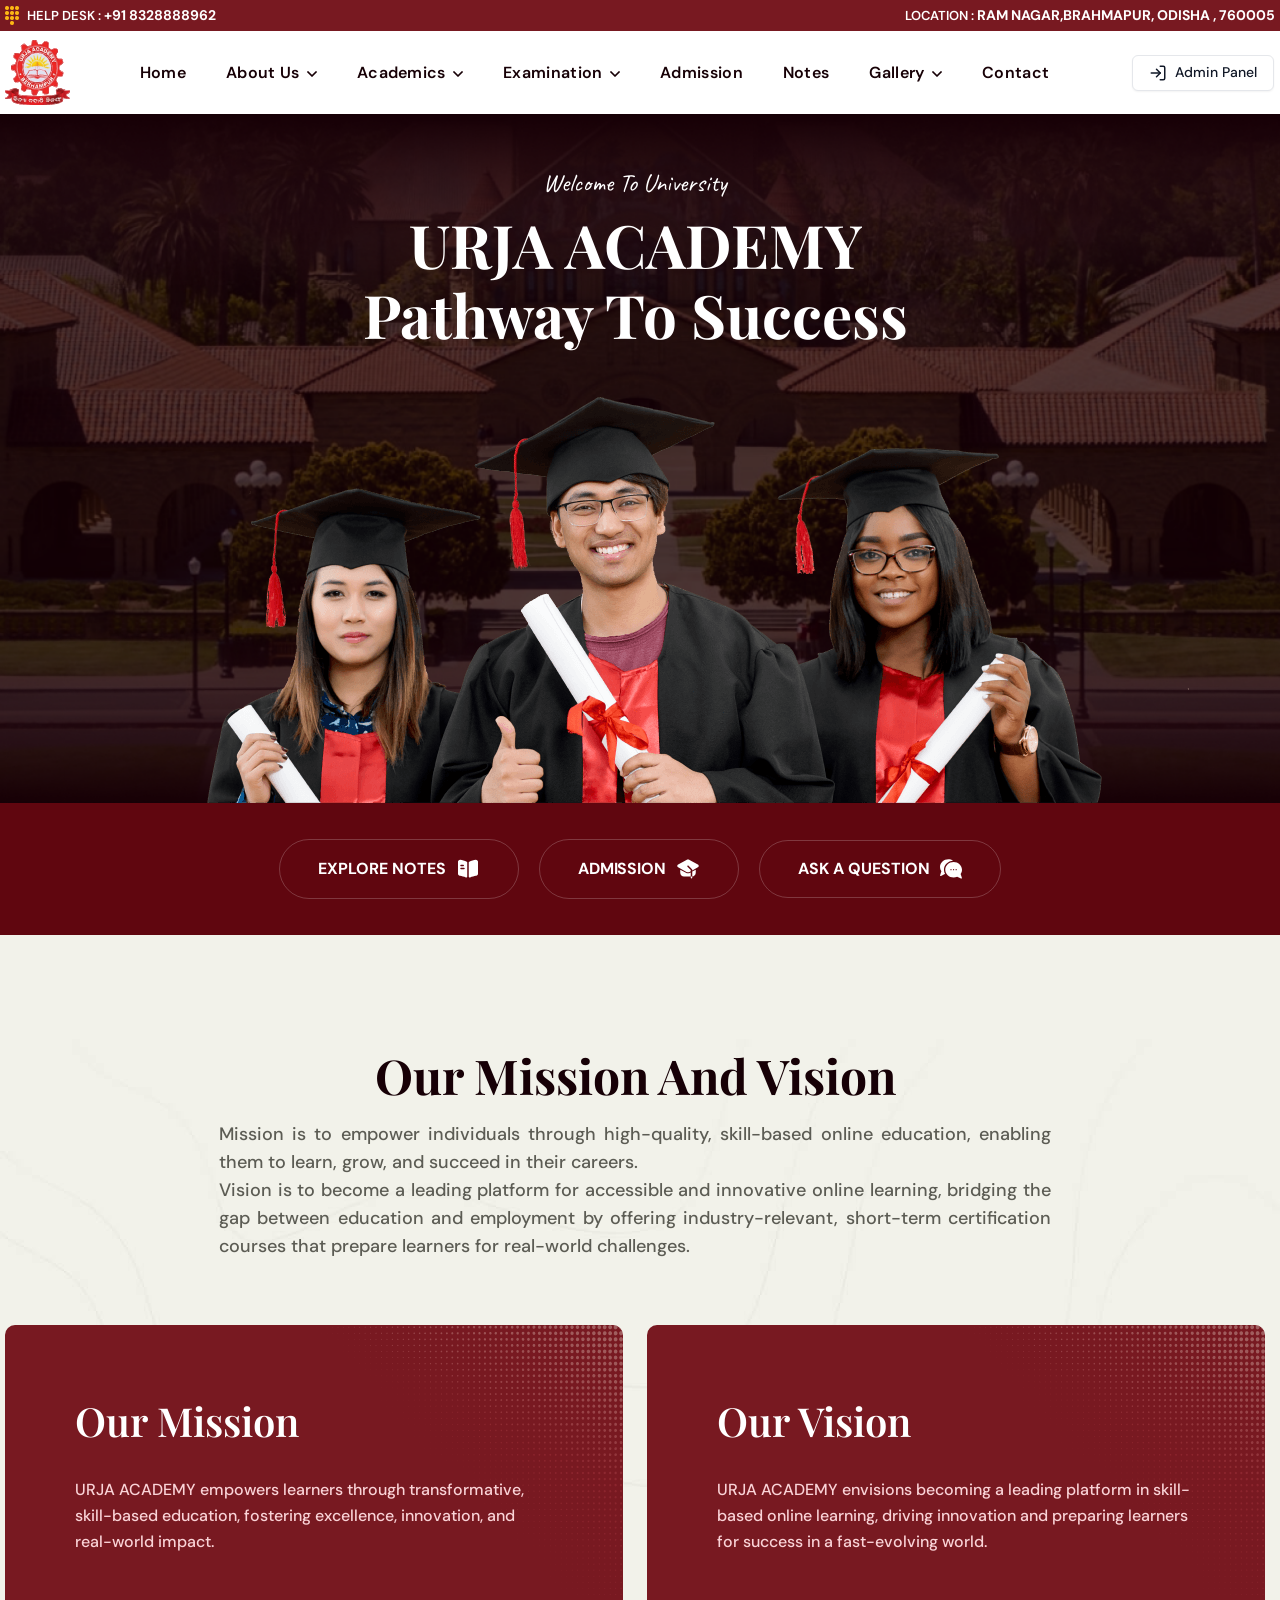
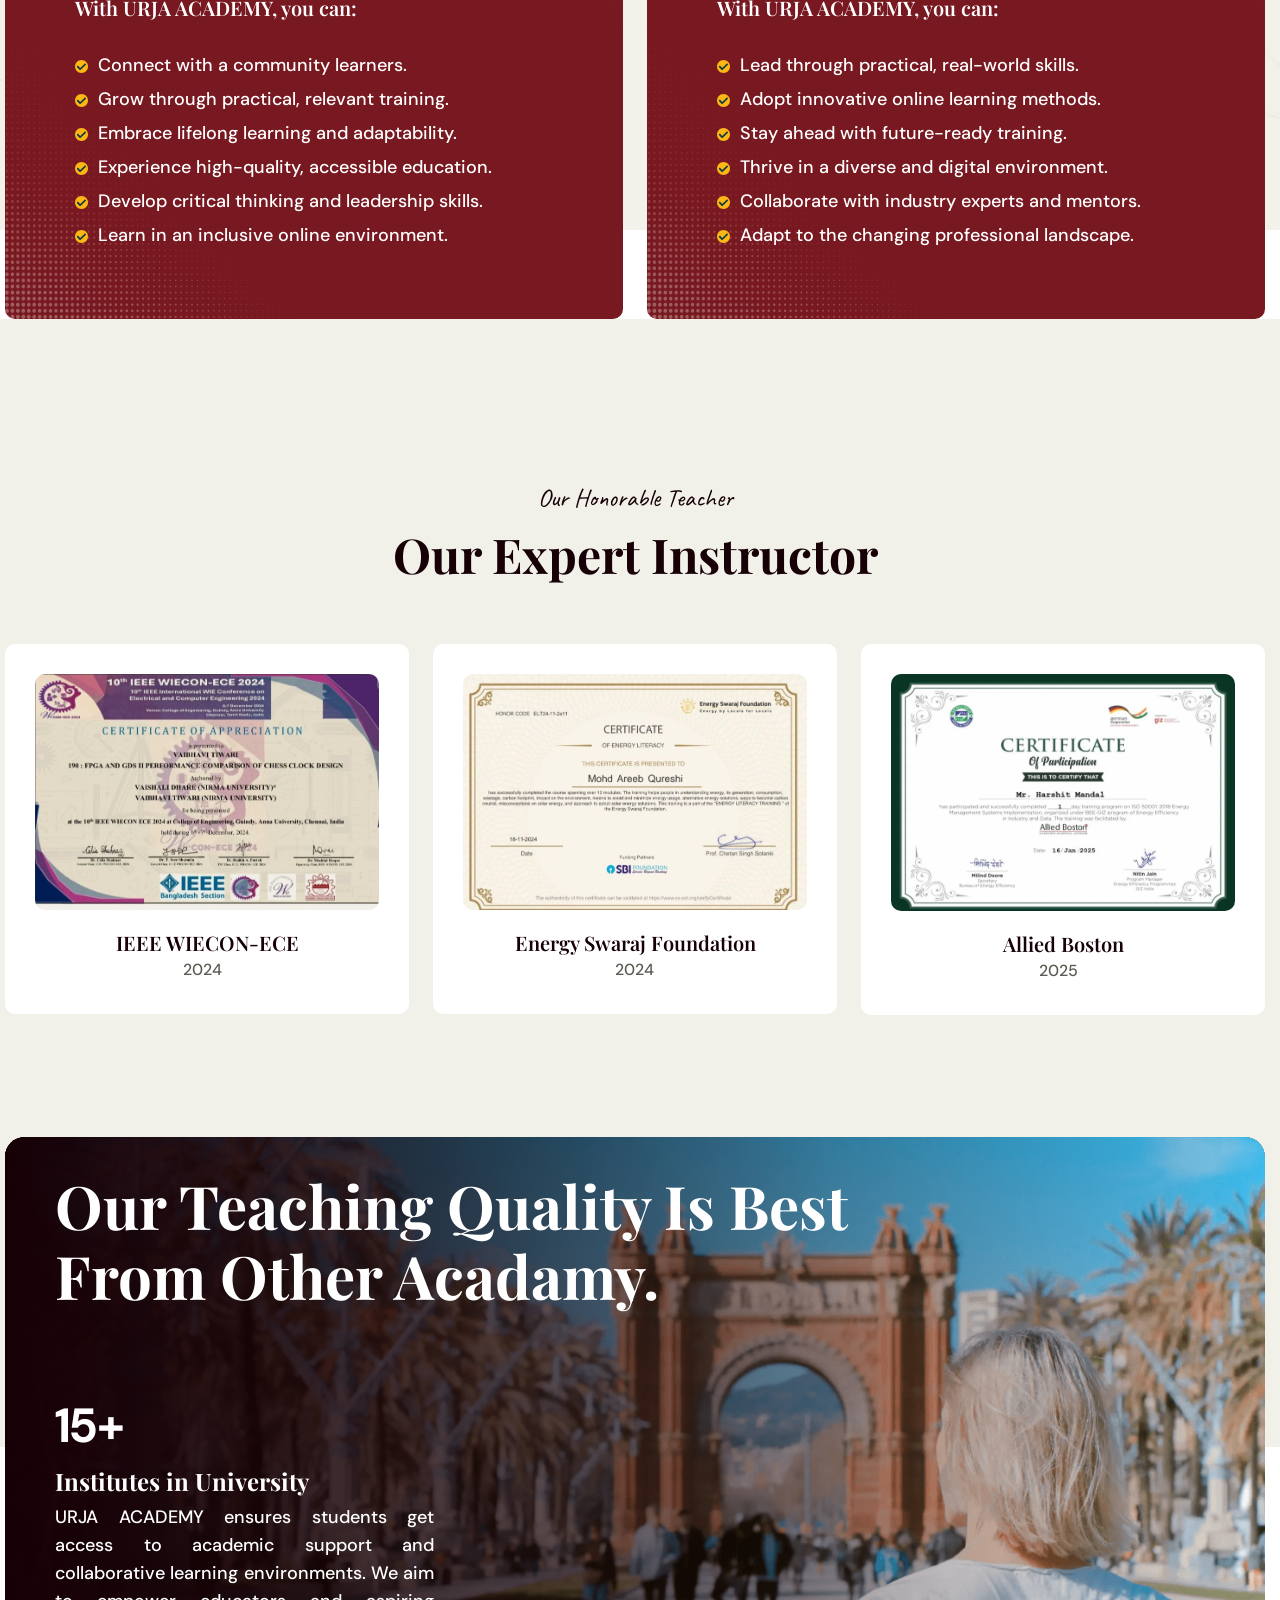
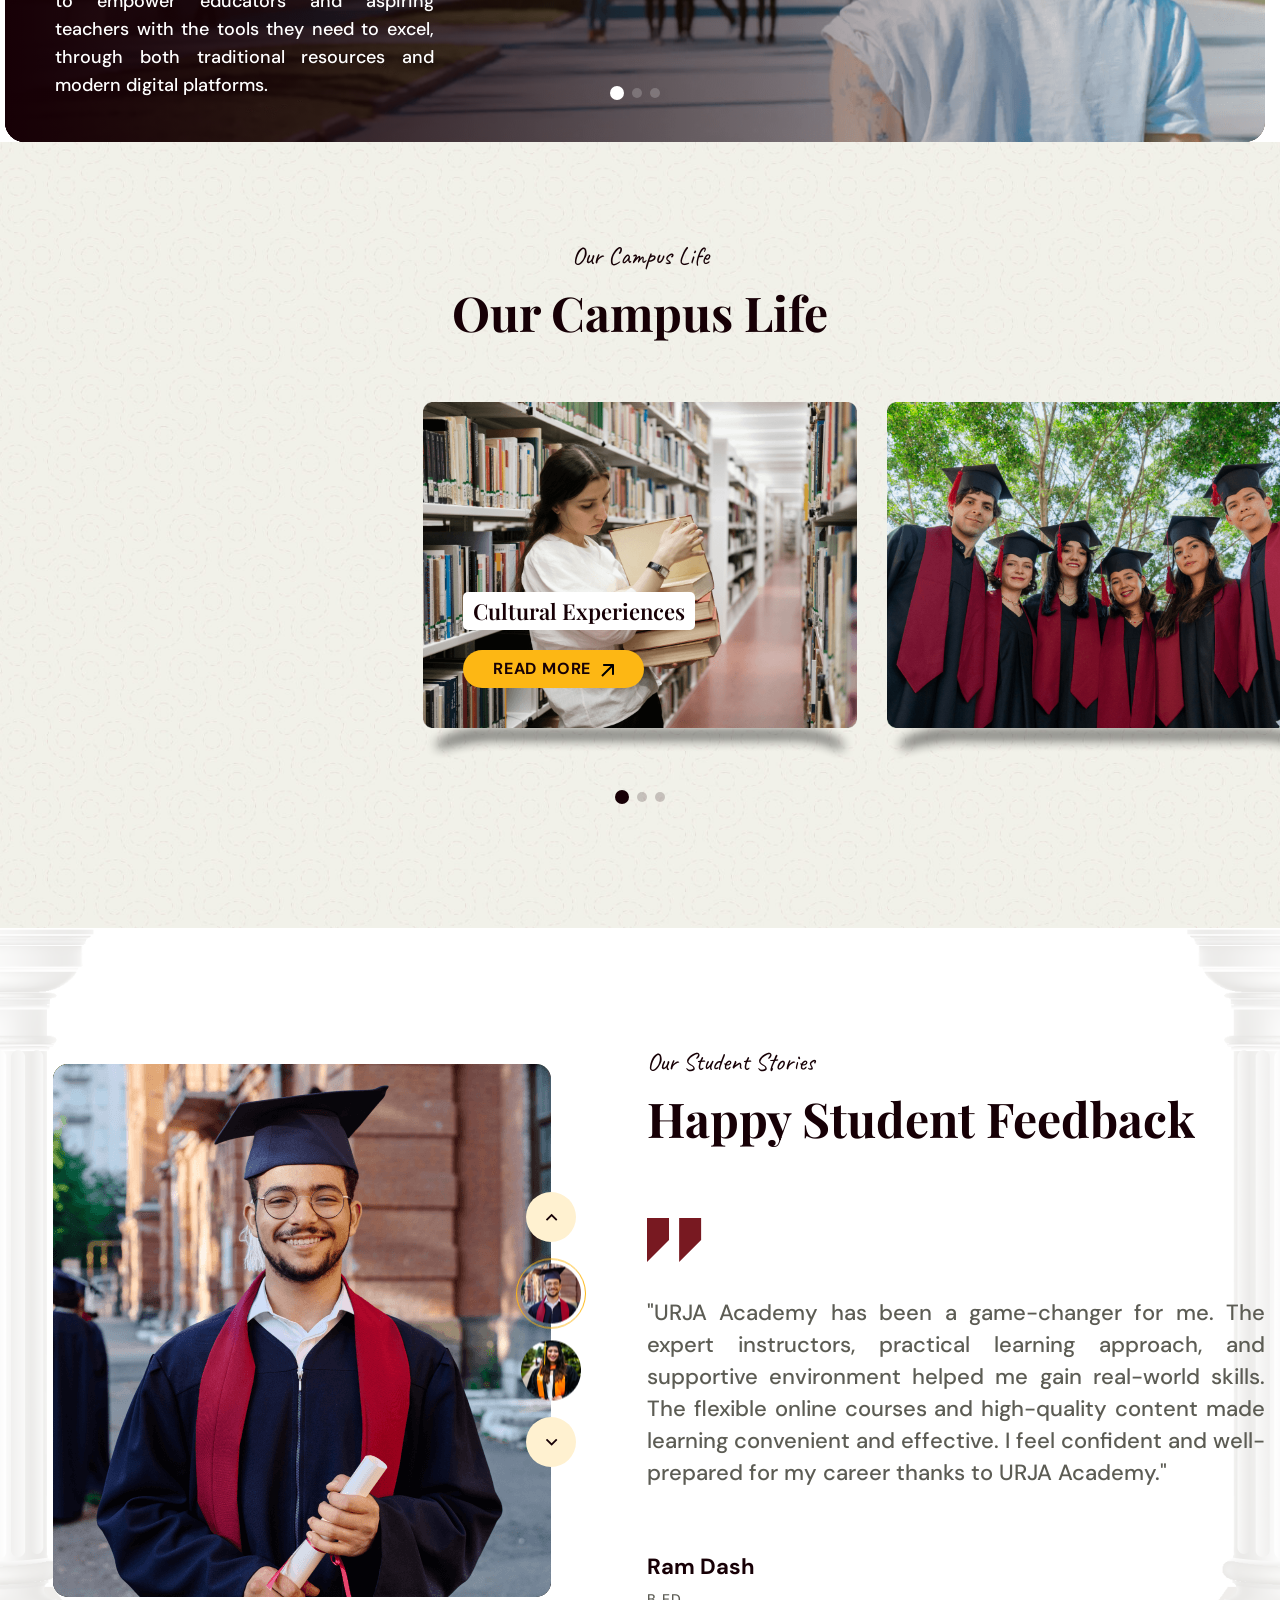
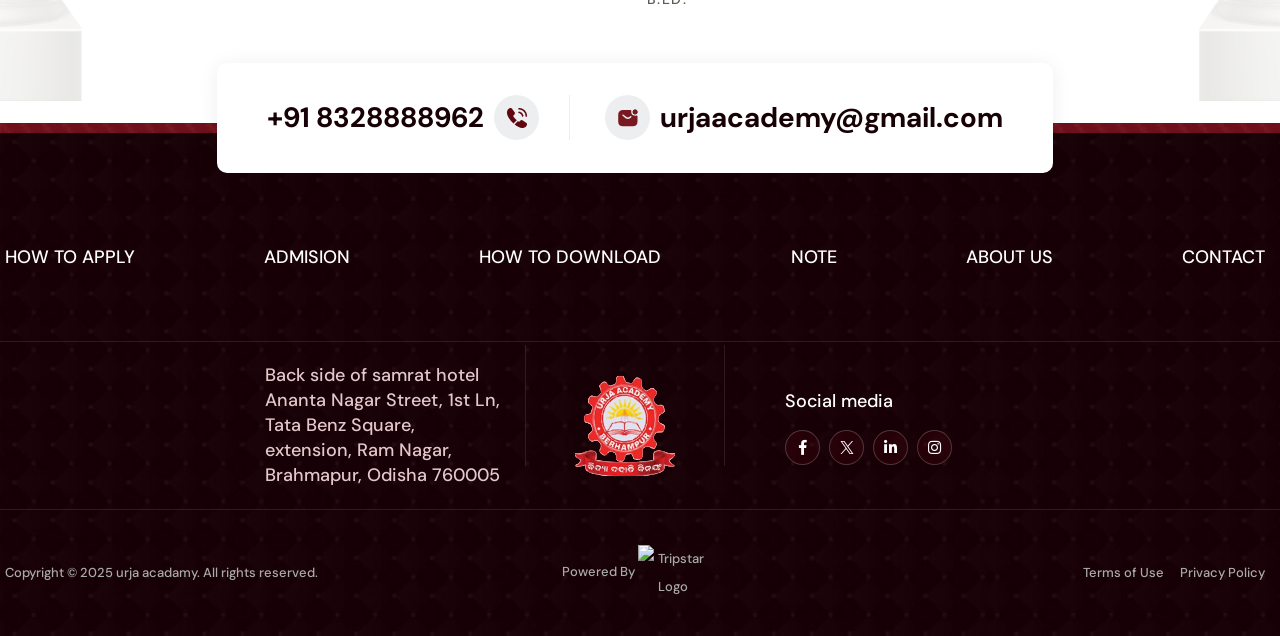
==== index.html @ 8ea1390a "Header layout set" ====
<!doctype html>
<html lang="zxx">

<head>

    <!--========= Required meta tags =========-->
    <meta charset="utf-8">
    <meta http-equiv="x-ua-compatible" content="ie=edge">
    <meta name="description" content="">
    <meta name="viewport" content="width=device-width, initial-scale=1, shrink-to-fit=no">

    <title>URJA ACADEMY - BERHAMPUR</title>

    <link rel="shortcut icon" href="assets/img/favicon.png" type="images/x-icon" />

    <!-- css include -->
    <link rel="stylesheet" href="assets/css/bootstrap.min.css">
    <link rel="stylesheet" href="assets/css/fontawesome.css">
    <link rel="stylesheet" href="assets/css/animate.css">
    <link rel="stylesheet" href="assets/css/swiper.min.css">
    <link rel="stylesheet" href="assets/css/odometer.css">
    <link rel="stylesheet" href="assets/css/magnific-popup.css">
    <link rel="stylesheet" href="assets/css/recoleta-font.css">
    <link rel="stylesheet" href="assets/css/nice-select.css">
    <link rel="stylesheet" href="assets/css/main.css">

</head>

<body>

    <!-- backtotop - start -->
    <div class="xb-backtotop">
        <a href="#" class="scroll">
            <i class="far fa-arrow-up"></i>
        </a>
    </div>
    <!-- backtotop - end -->

    <!-- Preloader - Start -->
    <div id="preloader">
        <div id="loader" class="loader">
            <div class="loader-container">
                <div class="loader-icon"><img src="assets/img/logo/preloader.png" alt="preloader"></div>
            </div>
        </div>
    </div>
    <!-- Preloader - End -->

    <div class="body_wrap">

        <script src="header.js"></script>

        <!-- main area start  -->
        <main>
            <!-- hero section start  -->
            <section class="hero o-hidden pos-rel">
                <div class="bg_img" data-background="assets/img/bg/hero_bg.png">
                    <div class="container">
                        <div class="hero__content-wrap text-center pt-55">
                            <div class="section-title clr-white">
                                <span class="sub-title wow fadeInUp" data-wow-delay="0ms"
                                    data-wow-duration=".6s">Welcome to University</span>
                                <h1 class="title wow fadeInUp" data-wow-delay="150ms" data-wow-duration=".6s">URJA
                                    ACADEMY
                                    <br> Pathway to Success
                                </h1>
                            </div>
                            <div class="xb-hero-img">
                                <img src="assets/img/hero/hero_img01.png" alt="">
                            </div>
                        </div>
                    </div>
                </div>
            </section>
            <!-- hero section end  -->

            <!-- hero btn start -->
            <div class="hero-btns">
                <div class="btns ul_li_center">
                    <a class="thm-btn thm-btn--stroke-white sec-btn"
                        href="https://urrja-accademi.vercel.app/notes">explore Notes
                        <span><svg width="24" height="24" viewBox="0 0 24 24" fill="none"
                                xmlns="http://www.w3.org/2000/svg">
                                <path
                                    d="M22 4.84999V16.74C22 17.71 21.21 18.6 20.24 18.72L19.93 18.76C18.29 18.98 15.98 19.66 14.12 20.44C13.47 20.71 12.75 20.22 12.75 19.51V5.59999C12.75 5.22999 12.96 4.88999 13.29 4.70999C15.12 3.71999 17.89 2.83999 19.77 2.67999H19.83C21.03 2.67999 22 3.64999 22 4.84999Z"
                                    fill="white" />
                                <path
                                    d="M10.71 4.70999C8.87999 3.71999 6.10999 2.83999 4.22999 2.67999H4.15999C2.95999 2.67999 1.98999 3.64999 1.98999 4.84999V16.74C1.98999 17.71 2.77999 18.6 3.74999 18.72L4.05999 18.76C5.69999 18.98 8.00999 19.66 9.86999 20.44C10.52 20.71 11.24 20.22 11.24 19.51V5.59999C11.24 5.21999 11.04 4.88999 10.71 4.70999ZM4.99999 7.73999H7.24999C7.65999 7.73999 7.99999 8.07999 7.99999 8.48999C7.99999 8.90999 7.65999 9.23999 7.24999 9.23999H4.99999C4.58999 9.23999 4.24999 8.90999 4.24999 8.48999C4.24999 8.07999 4.58999 7.73999 4.99999 7.73999ZM7.99999 12.24H4.99999C4.58999 12.24 4.24999 11.91 4.24999 11.49C4.24999 11.08 4.58999 10.74 4.99999 10.74H7.99999C8.40999 10.74 8.74999 11.08 8.74999 11.49C8.74999 11.91 8.40999 12.24 7.99999 12.24Z"
                                    fill="white" />
                            </svg></span>
                    </a>
                    <a class="thm-btn thm-btn--stroke-white sec-btn"
                        href="https://urrja-accademi.vercel.app/admission">Admission
                        <span><svg width="24" height="24" viewBox="0 0 24 24" fill="none"
                                xmlns="http://www.w3.org/2000/svg">
                                <path fill-rule="evenodd" clip-rule="evenodd"
                                    d="M16.25 19.492V20.75C16.25 21.164 15.914 21.5 15.5 21.5C15.086 21.5 14.75 21.164 14.75 20.75V19.5H16C16.084 19.5 16.167 19.497 16.25 19.492Z"
                                    fill="white" />
                                <path fill-rule="evenodd" clip-rule="evenodd"
                                    d="M14.75 19.5H8C5.929 19.5 4.25 17.821 4.25 15.75V12.668L9.964 15.825C11.202 16.509 12.798 16.509 14.036 15.825L14.75 15.431V19.5ZM16.25 14.602L19.75 12.668V15.75C19.75 17.737 18.205 19.363 16.25 19.492V14.602Z"
                                    fill="white" />
                                <path fill-rule="evenodd" clip-rule="evenodd"
                                    d="M14.75 14.288L13.552 14.95C12.608 15.472 11.392 15.472 10.448 14.95L2.134 10.356C1.568 10.043 1.25 9.49499 1.25 8.92199C1.25 8.34799 1.568 7.79999 2.134 7.48799L10.448 2.89299C11.392 2.37199 12.608 2.37199 13.552 2.89299L21.866 7.48799C22.432 7.79999 22.75 8.34799 22.75 8.92199C22.75 9.49499 22.432 10.043 21.866 10.356L16.25 13.459V12.75C16.25 12.551 16.171 12.36 16.03 12.22L12.53 8.71999C12.238 8.42699 11.762 8.42699 11.47 8.71999C11.177 9.01199 11.177 9.48799 11.47 9.77999L14.75 13.061V14.288Z"
                                    fill="white" />
                            </svg></span>
                    </a>
                    <a class="thm-btn thm-btn--stroke-white sec-btn" href="contact.html">Ask a question
                        <span><svg width="22" height="22" viewBox="0 0 22 22" fill="none"
                                xmlns="http://www.w3.org/2000/svg">
                                <path
                                    d="M13.0364 2.63798C11.6702 1.79536 10.0512 1.33203 8.37891 1.33203C3.82654 1.33203 0 4.72368 0 9.06641C0 10.589 0.473 12.0486 1.37148 13.3092L0.116359 17.2497C-0.0162422 17.6659 0.295539 18.0898 0.730598 18.0898C0.83007 18.0898 0.930188 18.0669 1.02257 18.0198L4.83957 16.0791C4.99413 16.1456 5.15062 16.2076 5.3087 16.265C4.42496 14.8857 3.95312 13.3023 3.95312 11.6445C3.95312 6.70755 8.10726 2.91208 13.0364 2.63798Z"
                                    fill="white" />
                                <path
                                    d="M20.6285 15.8873C21.527 14.6267 22 13.1671 22 11.6445C22 7.30022 18.1718 3.91016 13.6211 3.91016C9.06873 3.91016 5.24219 7.30181 5.24219 11.6445C5.24219 15.9888 9.07036 19.3789 13.6211 19.3789C14.8421 19.3789 16.0588 19.1301 17.1602 18.6571L20.9774 20.598C21.2091 20.7158 21.4889 20.6829 21.6869 20.5146C21.885 20.3463 21.9626 20.0755 21.8837 19.8278L20.6285 15.8873ZM11 12.2891C10.644 12.2891 10.3555 12.0005 10.3555 11.6445C10.3555 11.2886 10.644 11 11 11C11.356 11 11.6445 11.2886 11.6445 11.6445C11.6445 12.0005 11.356 12.2891 11 12.2891ZM13.5781 12.2891C13.2222 12.2891 12.9336 12.0005 12.9336 11.6445C12.9336 11.2886 13.2222 11 13.5781 11C13.9341 11 14.2227 11.2886 14.2227 11.6445C14.2227 12.0005 13.9341 12.2891 13.5781 12.2891ZM16.1562 12.2891C15.8003 12.2891 15.5117 12.0005 15.5117 11.6445C15.5117 11.2886 15.8003 11 16.1562 11C16.5122 11 16.8008 11.2886 16.8008 11.6445C16.8008 12.0005 16.5122 12.2891 16.1562 12.2891Z"
                                    fill="white" />
                            </svg></span>
                    </a>
                </div>
            </div>
            <!-- hero btn end -->
            <!--about-->
            <section class="mission-vission z-1 pos-rel pt-110">
                <div class="mission-vission-bg" data-background="assets/img/bg/vm_bg.jpg"></div>
                <div class="container">
                    <div class="row justify-content-center">
                        <div class="col-lg-8">
                            <div class="section-title text-center mb-65">
                                <h2 class="title mb-15">our mission and vision</h2>
                                <p style="text-align: justify;">Mission is to empower individuals through high-quality,
                                    skill-based online education,
                                    enabling
                                    them to learn, grow, and succeed in their careers. <br> Vision is to become a
                                    leading platform for accessible and innovative online learning, bridging the gap
                                    between education and employment by offering industry-relevant, short-term
                                    certification courses that prepare learners for real-world challenges.
                                </p>
                            </div>
                        </div>
                    </div>
                    <div class="row mt-none-30">
                        <div class="col-lg-6 mt-30">
                            <div class="mission-vission-item">
                                <h3 class="xb-item--title">Our Mission</h3>
                                <p class="xb-item--content">URJA ACADEMY empowers learners through transformative,
                                    skill-based education, fostering excellence, innovation, and real-world impact.</p>
                                <h4 class="xb-item--subtitle">With URJA ACADEMY, you can:</h4>
                                <ul class="xb-item--list list-unstyled">
                                    <li><span><img src="assets/img/icon/check.svg" alt=""></span>Connect with a
                                        community learners.</li>
                                    <li><span><img src="assets/img/icon/check.svg" alt=""></span>Grow through
                                        practical, relevant training.</li>
                                    <li><span><img src="assets/img/icon/check.svg" alt=""></span>Embrace lifelong
                                        learning and adaptability.</li>
                                    <li><span><img src="assets/img/icon/check.svg" alt=""></span>Experience
                                        high-quality, accessible education.</li>
                                    <li><span><img src="assets/img/icon/check.svg" alt=""></span>Develop critical
                                        thinking and leadership skills.</li>
                                    <li><span><img src="assets/img/icon/check.svg" alt=""></span>Learn in an inclusive
                                        online environment.</li>
                                </ul>
                                <div class="xb-item--shape">
                                    <div class="shape shape--1">
                                        <img src="assets/img/shape/vm_shape1.png" alt="">
                                    </div>
                                    <div class="shape shape--2">
                                        <img src="assets/img/shape/vm_shape2.png" alt="">
                                    </div>
                                </div>
                            </div>
                        </div>
                        <div class="col-lg-6 mt-30">
                            <div class="mission-vission-item">
                                <h3 class="xb-item--title">Our Vision</h3>
                                <p class="xb-item--content">URJA ACADEMY envisions becoming a leading platform in
                                    skill-based online learning, driving innovation and preparing learners for success
                                    in a fast-evolving world.</p>
                                <h4 class="xb-item--subtitle">With URJA ACADEMY, you can:</h4>
                                <ul class="xb-item--list list-unstyled">
                                    <li><span><img src="assets/img/icon/check.svg" alt=""></span>Lead through practical,
                                        real-world skills.</li>
                                    <li><span><img src="assets/img/icon/check.svg" alt=""></span>Adopt innovative online
                                        learning methods.</li>
                                    <li><span><img src="assets/img/icon/check.svg" alt=""></span>Stay ahead with
                                        future-ready training.</li>
                                    <li><span><img src="assets/img/icon/check.svg" alt=""></span>Thrive in a diverse and
                                        digital environment.</li>
                                    <li><span><img src="assets/img/icon/check.svg" alt=""></span>Collaborate with
                                        industry experts and mentors.</li>
                                    <li><span><img src="assets/img/icon/check.svg" alt=""></span>Adapt to the changing
                                        professional landscape.</li>
                                </ul>
                                <div class="xb-item--shape">
                                    <div class="shape shape--1">
                                        <img src="assets/img/shape/vm_shape1.png" alt="">
                                    </div>
                                    <div class="shape shape--2">
                                        <img src="assets/img/shape/vm_shape2.png" alt="">
                                    </div>
                                </div>
                            </div>
                        </div>

                    </div>
                </div>
            </section>
            <!--end about-->

            <!-- department section start  -->
            <section class="department pt-115 pb-200 pos-rel">
                <section class="team pt-50 pb-120" data-bg-color="#F1F1E9">
                    <div class="container">
                        <div class="section-title text-center mb-60">
                            <span class="sub-title">Our Honorable Teacher</span>
                            <h2 class="title">Our Expert Instructor</h2>
                        </div>

                        <div class="row mt-none-30">
                            <!-- Instructor Card Start -->
                            <div class="col-lg-4 col-md-6 mt-30">
                                <div class="team-item">
                                    <div class="xb-item--img pos-rel">
                                        <a href="assets/img/team/team_01.web" data-lightbox="team-gallery">
                                            <img src="assets/img/team/team_01.webp" alt="Instructor Image">
                                        </a>
                                    </div>
                                    <div class="team-info text-center mt-20">
                                        <h4 class="name">IEEE WIECON-ECE</h4>
                                        <p class="designation"></p>
                                    </div>
                                    <ul class="xb-item--meta ul_li">
                                        <li>
                                            <span>
                                                <!-- SVG icon -->
                                                <svg width="140" height="23" viewBox="0 0 23 23" fill="none"
                                                    xmlns="http://www.w3.org/2000/svg">
                                                    <!-- your paths here -->
                                                </svg>
                                            </span>2024
                                        </li>
                                    </ul>
                                </div>
                            </div>
                            <!-- Instructor Card End -->
                            <div class="col-lg-4 col-md-6 mt-30">
                                <div class="team-item">
                                    <div class="xb-item--img pos-rel">
                                        <a href="assets/img/team/team_02.webp" data-lightbox="team-gallery">
                                            <img src="assets/img/team/team_02.webp" alt="Instructor Image">
                                        </a>
                                    </div>
                                    <div class="team-info text-center mt-20">
                                        <h4 class="name">Energy Swaraj Foundation</h4>
                                        <p class="designation"></p>
                                    </div>
                                    <ul class="xb-item--meta ul_li">
                                        <li>
                                            <span>
                                                <!-- SVG icon -->
                                                <svg width="144" height="23" viewBox="0 0 23 23" fill="none"
                                                    xmlns="http://www.w3.org/2000/svg">
                                                    <!-- your paths here -->
                                                </svg>
                                            </span>
                                            2024
                                        </li>
                                    </ul>
                                </div>
                            </div>
                            <!--2-->
                            <!-- <div class="col-lg-4 col-md-6 mt-30">
                            <div class="team-item">
                                <div class="xb-item--img pos-rel">
                                    <a href="assets/img/team/team_03.webp" data-lightbox="team-gallery">
                                        <img src="assets/img/team/team_03.webp" alt="Instructor Image">
                                    </a>
                                </div>
                                <div class="team-info text-center mt-20">
                                    <h4 class="name">Instructor Name</h4>
                                    <p class="designation">Subject / Role</p>
                                </div>
                                <ul class="xb-item--meta ul_li">
                                    <li>
                                        <span>

                                            <svg width="23" height="23" viewBox="0 0 23 23" fill="none"
                                                xmlns="http://www.w3.org/2000/svg">
                                               
                                            </svg>
                                        </span>
                                        1 Courses
                                    </li>
                                </ul>
                            </div>
                        </div> -->
                            <!--3-->
                            <div class="col-lg-4 col-md-6 mt-30">
                                <div class="team-item">
                                    <div class="xb-item--img pos-rel">
                                        <a href="assets/img/team/team_04.webp" data-lightbox="team-gallery">
                                            <img src="assets/img/team/team_04.webp" alt="Instructor Image">
                                        </a>
                                    </div>
                                    <div class="team-info text-center mt-20">
                                        <h4 class="name">Allied Boston</h4>
                                        <p class="designation"></p>
                                    </div>
                                    <ul class="xb-item--meta ul_li">
                                        <li>
                                            <span>
                                                <!-- SVG icon -->
                                                <svg width="140" height="23" viewBox="0 0 23 23" fill="none"
                                                    xmlns="http://www.w3.org/2000/svg">
                                                    <!-- your paths here -->
                                                </svg>
                                            </span>
                                            2025
                                        </li>
                                    </ul>
                                </div>
                            </div>

                            <!-- Repeat for instructors 3, 4, 5, 6 with appropriate image paths -->

                        </div>
                    </div>
                </section>
                <br>
                <br>
                <br>
                <br>

            </section>
            <!-- department section end  -->

            <!-- fanfact section start  -->
            <section class="fanfact pos-rel">
                <div class="container">
                    <div class="fanfact-wrapper">
                        <div class="fanfact-slider swiper-container">
                            <div class="swiper-wrapper">
                                <div class="swiper-slide">
                                    <div class="xb-fanfact__wrapper pos-rel">
                                        <div class="xb-item--img">
                                            <img src="assets/img/feature/feature-img01.png" alt="">
                                        </div>
                                        <h2 class="xb-item--title">our teaching quality is best <br> from other
                                            Acadamy.</h2>
                                        <div class="xb-item--holder">
                                            <h3 class="xb-item--number">15+</h3>
                                            <h2 class="xb-item--text">Institutes in University</h2>
                                            <p class="xb-item--content" style="text-align: justify;">URJA ACADEMY
                                                ensures students get access to
                                                academic support and collaborative learning environments. We aim to
                                                empower educators and aspiring teachers with the tools they need to
                                                excel, through both traditional resources and modern digital platforms.
                                            </p>
                                        </div>
                                    </div>
                                </div>
                                <div class="swiper-slide">
                                    <div class="xb-fanfact__wrapper pos-rel">
                                        <div class="xb-item--img">
                                            <img src="assets/img/feature/feature-img03.png" alt="">
                                        </div>
                                        <h2 class="xb-item--title">our teaching quality is best <br> rom other
                                            Acadamy.</h2>
                                        <div class="xb-item--holder">
                                            <h3 class="xb-item--number">10+</h3>
                                            <h2 class="xb-item--text">Standardized Education</h2>
                                            <p class="xb-item--content" style="text-align: justify;">URJA ACADEMY offer
                                                short-term training
                                                courses, certification programs, and a vast selection of exam-oriented
                                                study materials. Our resources are trusted by thousands of students and
                                                have helped many achieve success in competitive exams like OSSTET, CTET,
                                                OTET, and more.</p>
                                        </div>
                                    </div>
                                </div>
                                <div class="swiper-slide">
                                    <div class="xb-fanfact__wrapper pos-rel">
                                        <div class="xb-item--img">
                                            <img src="assets/img/feature/feature-img01.png" alt="">
                                        </div>
                                        <h2 class="xb-item--title">our teaching quality is best <br>rom other
                                            acadamy.</h2>
                                        <div class="xb-item--holder">
                                            <h3 class="xb-item--number">15+</h3>
                                            <h2 class="xb-item--text">Institutes in University</h2>
                                            <p class="xb-item--content" style="text-align: justify;">URJA ACADEMY is a
                                                well-known institute that
                                                offers quality online courses Specialized resources such as OSSTET and
                                                CTET old question papers with answers and upcoming English & Odia notes
                                                for OSSTET, OTET, and CTET make learning comprehensive and exam-focused.
                                            </p>
                                        </div>
                                    </div>
                                </div>
                            </div>
                            <div class="swiper-pagination ul_li_center"></div>
                        </div>
                    </div>
                </div>
            </section>
            <!-- fanfact section end  -->

            <!-- program section start  -->
            <!-- program section end  -->

            <!-- campus section start  -->
            <section class="campus pos-rel bg_img z-1 pt-100 pb-200" data-background="assets/img/bg/campus-bg.jpg">
                <div class="section-title mb-60 text-center">
                    <span class="sub-title">Our Campus Life</span>
                    <h1 class="title">Our Campus Life</h1>
                </div>
                <div class="campus-slider mr-set">
                    <div class="swiper-wrapper">
                        <div class="swiper-slide">
                            <div class="xb-campus__wrapper pos-rel">
                                <div class="xb-item--img pos-rel">
                                    <img src="assets/img/campus/campus-img01.png" alt="">
                                </div>
                                <div class="xb-item--holder">
                                    <h3 class="xb-item--title">Cultural Experiences</h3>
                                    <div class="xb-btn_thm ul_li">
                                        <a class="thm-btn btn-yellow" href="#!">read more
                                            <span><svg width="13" height="13" viewBox="0 0 13 13" fill="none"
                                                    xmlns="http://www.w3.org/2000/svg">
                                                    <path
                                                        d="M13 0.999999C13 0.447714 12.5523 -1.14869e-06 12 -1.40157e-06L3 -6.00782e-07C2.44772 -9.37957e-07 2 0.447715 2 0.999999C2 1.55228 2.44772 2 3 2L11 2L11 10C11 10.5523 11.4477 11 12 11C12.5523 11 13 10.5523 13 10L13 0.999999ZM1.70711 12.7071L12.7071 1.70711L11.2929 0.292892L0.292893 11.2929L1.70711 12.7071Z"
                                                        fill="black" />
                                                </svg>
                                            </span>
                                        </a>
                                    </div>
                                </div>
                            </div>
                        </div>
                        <div class="swiper-slide">
                            <div class="xb-campus__wrapper pos-rel">
                                <div class="xb-item--img pos-rel">
                                    <img src="assets/img/campus/campus-img02.png" alt="">
                                </div>
                                <div class="xb-item--holder">
                                    <h3 class="xb-item--title">Cultural Experiences</h3>
                                    <div class="xb-btn_thm ul_li">
                                        <a class="thm-btn btn-yellow" href="#!">read more
                                            <span><svg width="13" height="13" viewBox="0 0 13 13" fill="none"
                                                    xmlns="http://www.w3.org/2000/svg">
                                                    <path
                                                        d="M13 0.999999C13 0.447714 12.5523 -1.14869e-06 12 -1.40157e-06L3 -6.00782e-07C2.44772 -9.37957e-07 2 0.447715 2 0.999999C2 1.55228 2.44772 2 3 2L11 2L11 10C11 10.5523 11.4477 11 12 11C12.5523 11 13 10.5523 13 10L13 0.999999ZM1.70711 12.7071L12.7071 1.70711L11.2929 0.292892L0.292893 11.2929L1.70711 12.7071Z"
                                                        fill="black" />
                                                </svg>
                                            </span>
                                        </a>
                                    </div>
                                </div>
                            </div>
                        </div>
                        <div class="swiper-slide">
                            <div class="xb-campus__wrapper pos-rel">
                                <div class="xb-item--img pos-rel">
                                    <img src="assets/img/campus/campus-img03.png" alt="">
                                </div>
                                <div class="xb-item--holder">
                                    <h3 class="xb-item--title">Cultural Experiences</h3>
                                    <div class="xb-btn_thm ul_li">
                                        <a class="thm-btn btn-yellow" href="#!">read more
                                            <span><svg width="13" height="13" viewBox="0 0 13 13" fill="none"
                                                    xmlns="http://www.w3.org/2000/svg">
                                                    <path
                                                        d="M13 0.999999C13 0.447714 12.5523 -1.14869e-06 12 -1.40157e-06L3 -6.00782e-07C2.44772 -9.37957e-07 2 0.447715 2 0.999999C2 1.55228 2.44772 2 3 2L11 2L11 10C11 10.5523 11.4477 11 12 11C12.5523 11 13 10.5523 13 10L13 0.999999ZM1.70711 12.7071L12.7071 1.70711L11.2929 0.292892L0.292893 11.2929L1.70711 12.7071Z"
                                                        fill="black" />
                                                </svg>
                                            </span>
                                        </a>
                                    </div>
                                </div>
                            </div>
                        </div>
                    </div>
                    <div class="swiper-pagination ul_li_center"></div>
                </div>
            </section>
            <!-- campus section end  -->

            <!-- testimonial section start  -->
            <section class="testimonial pt-120 pb-120 pos-rel">
                <div class="container">
                    <div class="row align-items-center mt-none-30">
                        <div class="col-lg-6 mt-30">
                            <div class="xb-testimonial-left pos-rel wow fadeInLeft" data-wow-delay="0ms"
                                data-wow-duration=".6s">
                                <div class="testimonial-slider swiper-container">
                                    <div class="swiper-wrapper">
                                        <div class="swiper-slide">
                                            <div class="tes-img">
                                                <img src="assets/img/testimonial/tes-img.png" alt="">
                                            </div>
                                        </div>
                                        <div class="swiper-slide">
                                            <div class="tes-img">
                                                <img src="assets/img/testimonial/tes-img04.png" alt="">
                                            </div>
                                        </div>
                                        <div class="swiper-slide">
                                            <div class="tes-img">
                                                <img src="assets/img/testimonial/tes-img.png" alt="">
                                            </div>
                                        </div>
                                        <div class="swiper-slide">
                                            <div class="tes-img">
                                                <img src="assets/img/testimonial/tes-img04.png" alt="">
                                            </div>
                                        </div>
                                    </div>
                                </div>
                                <div class="testimonial-slider-nav swiper-container">
                                    <div class="swiper-wrapper">
                                        <div class="swiper-slide">
                                            <div class="testimonial-nav-item">
                                                <img src="assets/img/testimonial/tes-img02.png" alt="">
                                            </div>
                                        </div>
                                        <div class="swiper-slide">
                                            <div class="testimonial-nav-item">
                                                <img src="assets/img/testimonial/tes-img03.png" alt="">
                                            </div>
                                        </div>
                                        <div class="swiper-slide">
                                            <div class="testimonial-nav-item">
                                                <img src="assets/img/testimonial/tes-img02.png" alt="">
                                            </div>
                                        </div>
                                        <div class="swiper-slide">
                                            <div class="testimonial-nav-item">
                                                <img src="assets/img/testimonial/tes-img03.png" alt="">
                                            </div>
                                        </div>
                                    </div>
                                </div>
                                <div class="testimonial-carousel">
                                    <div class="xb-swiper-arrow xb-swiper-arrow-next"><i class="far fa-angle-down"></i>
                                    </div>
                                    <div class="xb-swiper-arrow xb-swiper-arrow-prev"><i class="far fa-angle-up"></i>
                                    </div>
                                </div>
                            </div>
                        </div>
                        <div class="col-lg-6 mt-30">
                            <div class="xb-testimonial-right wow fadeInRight" data-wow-delay="100ms"
                                data-wow-duration=".6s">
                                <div class="section-title mb-70">
                                    <span class="sub-title">Our Student Stories</span>
                                    <h1 class="title">Happy Student Feedback</h1>
                                </div>
                                <div class="testimonial-slider">
                                    <div class="swiper-wrapper">
                                        <div class="swiper-slide">
                                            <div class="xb-item--holder">
                                                <div class="xb-item--quote mb-35">
                                                    <img src="assets/img/icon/qua.png" alt="">
                                                </div>
                                                <p class="xb-item--content" style="text-align: justify;">"URJA Academy
                                                    has been a game-changer for
                                                    me. The expert instructors, practical learning approach, and
                                                    supportive environment helped me gain real-world skills. The
                                                    flexible online courses and high-quality content made learning
                                                    convenient and effective. I feel confident and well-prepared for my
                                                    career thanks to URJA Academy."</p>
                                            </div>
                                            <div class="xb-item--author mt-60">
                                                <span class="xb-item--name">Ram Dash</span>
                                                <span class="xb-item--desig">B.Ed.</span>
                                            </div>
                                        </div>
                                        <div class="swiper-slide">
                                            <div class="xb-item--holder">
                                                <div class="xb-item--quote mb-35">
                                                    <img src="assets/img/icon/qua.png" alt="">
                                                </div>
                                                <p class="xb-item--content" style="text-align: justify;">"URJA Academy
                                                    has been a game-changer for
                                                    me. The expert instructors, practical learning approach, and
                                                    supportive environment helped me gain real-world skills. The
                                                    flexible online courses and high-quality content made learning
                                                    convenient and effective. I feel confident and well-prepared for my
                                                    career thanks to URJA Academy."</p>
                                            </div>
                                            <div class="xb-item--author mt-60">
                                                <span class="xb-item--name">Jessica Taylor</span>
                                                <span class="xb-item--desig">B.P.Ed.</span>
                                            </div>
                                        </div>
                                        <div class="swiper-slide">
                                            <div class="xb-item--holder">
                                                <div class="xb-item--quote mb-35">
                                                    <img src="assets/img/icon/qua.png" alt="">
                                                </div>
                                                <p class="xb-item--content" style="text-align: justify;">"URJA Academy
                                                    has been a game-changer for
                                                    me. The expert mentors, hands-on learning experiences, and
                                                    encouraging community have truly shaped my career path. The flexible
                                                    online format and high-quality content made learning engaging and
                                                    effective. It's the perfect platform for anyone looking to upskill
                                                    and grow professionally."</p>
                                            </div>
                                            <div class="xb-item--author mt-60">
                                                <span class="xb-item--name">Ryan Stewart</span>
                                                <span class="xb-item--desig">CTET</span>
                                            </div>
                                        </div>
                                        <div class="swiper-slide">
                                            <div class="xb-item--holder">
                                                <div class="xb-item--quote mb-35">
                                                    <img src="assets/img/icon/qua.png" alt="">
                                                </div>
                                                <p class="xb-item--content" style="text-align: justify;">"URJA Academy
                                                    has been a game-changer for
                                                    me. The expert faculty, practical learning experiences, and
                                                    supportive community have prepared me well for my career. The
                                                    flexible learning and top-notch course content made the journey
                                                    smooth and impactful. I highly recommend it to anyone aiming to
                                                    upgrade their skills."</p>
                                            </div>
                                            <div class="xb-item--author mt-60">
                                                <span class="xb-item--name">Sarah Parker</span>
                                                <span class="xb-item--desig">Student Affairs Coordinator</span>
                                            </div>
                                        </div>
                                    </div>
                                </div>
                            </div>
                        </div>
                    </div>
                </div>
                <div class="xb-tes-shape">
                    <span class="shape shape--one"><img src="assets/img/shape/tes-shape.png" alt=""></span>
                    <span class="shape shape--two"><img src="assets/img/shape/tes-shape02.png" alt=""></span>
                </div>
            </section>
            <!-- testimonial section end  -->

        </main>
        <!-- main area end  -->

        <!-- footer strt -->
        <script src="footer.js"></script>
        <!-- footer end -->

    </div>

    <!-- jquery include -->
    <script src="assets/js/jquery-3.7.1.min.js"></script>
    <script src="assets/js/bootstrap.bundle.min.js"></script>
    <script src="assets/js/swiper.min.js"></script>
    <script src="assets/js/wow.min.js"></script>
    <script src="assets/js/appear.js"></script>
    <script src="assets/js/odometer.min.js"></script>
    <script src="assets/js/countdown.js"></script>
    <script src="assets/js/imagesloaded.pkgd.min.js"></script>
    <script src="assets/js/isotope.pkgd.min.js"></script>
    <script src="assets/js/parallax-scroll.js"></script>
    <script src="assets/js/jquery.nice-select.min.js"></script>
    <script src="assets/js/jquery.magnific-popup.min.js"></script>
    <script src="assets/js/main.js"></script>

</body>

</html>
---- assets/css/odometer.css ----
.xbo.xbo-auto-theme,
.xbo.xbo-theme-default {
	display: inline-block;
	vertical-align: middle;
	*vertical-align: auto;
	*zoom: 1;
	*display: inline;
	position: relative;
}
.xbo.xbo-auto-theme .xbo-digit,
.xbo.xbo-theme-default .xbo-digit {
	display: inline-block;
	vertical-align: middle;
	*vertical-align: auto;
	*zoom: 1;
	*display: inline;
	position: relative;
}
.xbo.xbo-auto-theme .xbo-digit .xbo-digit-spacer,
.xbo.xbo-theme-default .xbo-digit .xbo-digit-spacer {
	display: inline-block;
	vertical-align: middle;
	*vertical-align: auto;
	*zoom: 1;
	*display: inline;
	visibility: hidden;
}
.xbo.xbo-auto-theme .xbo-digit .xbo-digit-inner,
.xbo.xbo-theme-default .xbo-digit .xbo-digit-inner {
	text-align: left;
	display: block;
	position: absolute;
	top: 0;
	left: 0;
	right: 0;
	bottom: 0;
	overflow: hidden;
}
.xbo.xbo-auto-theme .xbo-digit .xbo-ribbon,
.xbo.xbo-theme-default .xbo-digit .xbo-ribbon {
	display: block;
}
.xbo.xbo-auto-theme .xbo-digit .xbo-ribbon-inner,
.xbo.xbo-theme-default .xbo-digit .xbo-ribbon-inner {
	display: block;
	backface-visibility: hidden;
	-webkit-backface-visibility: hidden;
}
.xbo.xbo-auto-theme .xbo-digit .xbo-value,
.xbo.xbo-theme-default .xbo-digit .xbo-value {
	display: block;
	transform: translateZ(0);
	-webkit-transform: translateZ(0);
}
.xbo.xbo-auto-theme
	.xbo-digit
	.xbo-value.xbo-last-value,
.xbo.xbo-theme-default
	.xbo-digit
	.xbo-value.xbo-last-value {
	position: absolute;
}
.xbo.xbo-auto-theme.xbo-animating-up .xbo-ribbon-inner,
.xbo.xbo-theme-default.xbo-animating-up .xbo-ribbon-inner {
	-webkit-transition: -webkit-transform 2s;
	-moz-transition: -moz-transform 2s;
	-ms-transition: -ms-transform 2s;
	-o-transition: -o-transform 2s;
	transition: transform 2s;
}
.xbo.xbo-auto-theme.xbo-animating-up.xbo-animating
	.xbo-ribbon-inner,
.xbo.xbo-theme-default.xbo-animating-up.xbo-animating
	.xbo-ribbon-inner {
	-webkit-transform: translateY(-100%);
	-moz-transform: translateY(-100%);
	-ms-transform: translateY(-100%);
	-o-transform: translateY(-100%);
	transform: translateY(-100%);
}
.xbo.xbo-auto-theme.xbo-animating-down .xbo-ribbon-inner,
.xbo.xbo-theme-default.xbo-animating-down
	.xbo-ribbon-inner {
	-webkit-transform: translateY(-100%);
	-moz-transform: translateY(-100%);
	-ms-transform: translateY(-100%);
	-o-transform: translateY(-100%);
	transform: translateY(-100%);
}
.xbo.xbo-auto-theme.xbo-animating-down.xbo-animating
	.xbo-ribbon-inner,
.xbo.xbo-theme-default.xbo-animating-down.xbo-animating
	.xbo-ribbon-inner {
	-webkit-transition: -webkit-transform 2s;
	-moz-transition: -moz-transform 2s;
	-ms-transition: -ms-transform 2s;
	-o-transition: -o-transform 2s;
	transition: transform 2s;
	-webkit-transform: translateY(0);
	-moz-transform: translateY(0);
	-ms-transform: translateY(0);
	-o-transform: translateY(0);
	transform: translateY(0);
}

.xbo.xbo-auto-theme,
.xbo.xbo-theme-default {
	line-height: 1.1em;
}
.xbo.xbo-auto-theme .xbo-value,
.xbo.xbo-theme-default .xbo-value {
	text-align: center;
}
---- assets/css/recoleta-font.css ----
@font-face {
    font-family: 'Recoleta';
    src: url('../fonts/Recoleta-Regular.woff2') format('woff2'),
    url('../fonts/Recoleta-Regular.woff') format('woff');
    font-weight: normal;
    font-style: normal;
}
@font-face {
    font-family: 'Recoleta';
    src: url('../fonts/Recoleta-Medium.woff2') format('woff2'),
    url('../fonts/Recoleta-Medium.woff') format('woff');
    font-weight: 500;
    font-style: normal;
}
@font-face {
    font-family: 'Recoleta';
    src: url('../fonts/Recoleta-SemiBold.woff2') format('woff2'),
    url('../fonts/Recoleta-SemiBold.woff') format('woff');
    font-weight: 600;
    font-style: normal;
}
@font-face {
    font-family: 'Recoleta';
    src: url('../fonts/Recoleta-Bold.woff2') format('woff2'),
    url('../fonts/Recoleta-Bold.woff') format('woff');
    font-weight: 700;
    font-style: normal;
}
---- assets/css/nice-select.css ----
.nice-select {
  -webkit-tap-highlight-color: transparent;
  background-color: #fff;
  border-radius: 5px;
  border: solid 1px #e8e8e8;
  box-sizing: border-box;
  clear: both;
  cursor: pointer;
  display: block;
  float: left;
  font-family: inherit;
  font-size: 14px;
  font-weight: normal;
  height: 42px;
  line-height: 40px;
  outline: none;
  padding-left: 18px;
  padding-right: 30px;
  position: relative;
  text-align: left !important;
  -webkit-transition: all 0.2s ease-in-out;
  transition: all 0.2s ease-in-out;
  -webkit-user-select: none;
     -moz-user-select: none;
      -ms-user-select: none;
          user-select: none;
  white-space: nowrap;
  width: auto; }
  .nice-select:hover {
    border-color: #dbdbdb; }
  .nice-select:active, .nice-select.open, .nice-select:focus {
    border-color: #999; }
  .nice-select:after {
    border-bottom: 2px solid #999;
    border-right: 2px solid #999;
    content: '';
    display: block;
    height: 5px;
    margin-top: -4px;
    pointer-events: none;
    position: absolute;
    right: 12px;
    top: 50%;
    -webkit-transform-origin: 66% 66%;
        -ms-transform-origin: 66% 66%;
            transform-origin: 66% 66%;
    -webkit-transform: rotate(45deg);
        -ms-transform: rotate(45deg);
            transform: rotate(45deg);
    -webkit-transition: all 0.15s ease-in-out;
    transition: all 0.15s ease-in-out;
    width: 5px; }
  .nice-select.open:after {
    -webkit-transform: rotate(-135deg);
        -ms-transform: rotate(-135deg);
            transform: rotate(-135deg); }
  .nice-select.open .list {
    opacity: 1;
    pointer-events: auto;
    -webkit-transform: scale(1) translateY(0);
        -ms-transform: scale(1) translateY(0);
            transform: scale(1) translateY(0); }
  .nice-select.disabled {
    border-color: #ededed;
    color: #999;
    pointer-events: none; }
    .nice-select.disabled:after {
      border-color: #cccccc; }
  .nice-select.wide {
    width: 100%; }
    .nice-select.wide .list {
      left: 0 !important;
      right: 0 !important; }
  .nice-select.right {
    float: right; }
    .nice-select.right .list {
      left: auto;
      right: 0; }
  .nice-select.small {
    font-size: 12px;
    height: 36px;
    line-height: 34px; }
    .nice-select.small:after {
      height: 4px;
      width: 4px; }
    .nice-select.small .option {
      line-height: 34px;
      min-height: 34px; }
  .nice-select .list {
    background-color: #fff;
    border-radius: 5px;
    box-shadow: 0 0 0 1px rgba(68, 68, 68, 0.11);
    box-sizing: border-box;
    margin-top: 4px;
    opacity: 0;
    overflow: hidden;
    padding: 0;
    pointer-events: none;
    position: absolute;
    top: 100%;
    left: 0;
    -webkit-transform-origin: 50% 0;
        -ms-transform-origin: 50% 0;
            transform-origin: 50% 0;
    -webkit-transform: scale(0.75) translateY(-21px);
        -ms-transform: scale(0.75) translateY(-21px);
            transform: scale(0.75) translateY(-21px);
    -webkit-transition: all 0.2s cubic-bezier(0.5, 0, 0, 1.25), opacity 0.15s ease-out;
    transition: all 0.2s cubic-bezier(0.5, 0, 0, 1.25), opacity 0.15s ease-out;
    z-index: 9; }
    .nice-select .list:hover .option:not(:hover) {
      background-color: transparent !important; }
  .nice-select .option {
    cursor: pointer;
    font-weight: 400;
    line-height: 40px;
    list-style: none;
    min-height: 40px;
    outline: none;
    padding-left: 18px;
    padding-right: 29px;
    text-align: left;
    -webkit-transition: all 0.2s;
    transition: all 0.2s; }
    .nice-select .option:hover, .nice-select .option.focus, .nice-select .option.selected.focus {
      background-color: #f6f6f6; }
    .nice-select .option.selected {
      font-weight: bold; }
    .nice-select .option.disabled {
      background-color: transparent;
      color: #999;
      cursor: default; }

.no-csspointerevents .nice-select .list {
  display: none; }

.no-csspointerevents .nice-select.open .list {
  display: block; }
---- assets/css/main.css ----
/*-----------------------------------------------------------------------------------

    Project Name: Edubost - University and College HTML Template
    Author: XpressBuddy -->> (https://themeforest.net/user/xpressbuddy)
    Support: support@xpressbuddy.com
    Description: University and College HTML Template
    Developer: Mohammad Wasim Mia -> contact@xpressbuddy.com
    Version: 1.0

-----------------------------------------------------------------------------------

    CSS INDEX
    ===================

	01. Theme default CSS
    02. header
    03. global
    04. hero
    05. feature
    06. about
    07. service
    08. team
    09. testimonial
    10. contact
    11. blog
    12. bramd
    13. pricing
    14. project
    15. cta
    16. fanfact
    17. marquee
    18. process
    19. banner
    20. portfolio
    21. accordion
    22. mission
    23. career
    24. shop
    25. breadcrumb
    26. sidebar
    27. backtotop
    28. sec-title
    29. search
    30. mobile-menu
    31. 404
    32. preloader
    

-----------------------------------------------------------------------------------*/
@import url("https://fonts.googleapis.com/css2?family=Caveat:wght@400..700&family=DM+Sans:ital,opsz,wght@0,9..40,100..1000;1,9..40,100..1000&family=Playfair+Display:ital,wght@0,400..900;1,400..900&display=swap");
:root {
  --font-body: "DM Sans", sans-serif;
  --font-heading: "Playfair Display", serif;
  --font-caveat: "Caveat", cursive;
  --color-primary: #fdb714;
  --color-secondary: #60060f;
  --color-heading: #170006;
  --color-violet: #781921;
  --color-default: #5c5c54;
  --color-default-two: #606056;
  --color-sec-bg: #f1f1e9;
  --color-gray: #bbb6b7;
  --color-pink: #ffeff1;
  --color-dark: #0F172A;
  --color-white: #fff;
  --color-black: #000;
  --color-body: #fff; }

/* reset css start */
:root {
  scroll-behavior: auto; }

html {
  scroll-behavior: smooth; }

body {
  padding: 0;
  margin: 0;
  font-weight: 500;
  position: relative;
  font-family: var(--font-body);
  font-size: 18px;
  line-height: 28px;
  color: var(--color-default);
  background-color: var(--color-body); }

img {
  max-width: 100%;
  height: auto; }

ul {
  margin: 0px;
  padding: 0px; }

button {
  cursor: pointer; }

*:focus {
  outline: none; }

button {
  border: none;
  -webkit-transition: 0.3s;
  -o-transition: 0.3s;
  transition: 0.3s; }

button:focus {
  outline: none; }

a {
  text-decoration: none;
  -webkit-transition: 0.3s;
  -o-transition: 0.3s;
  transition: 0.3s; }
  a:hover {
    color: currentColor; }

select {
  height: 55px;
  -webkit-appearance: none;
  -moz-appearance: none;
  appearance: none;
  background-image: url(../img/icon/select-arrow.png);
  background-position: calc(100% - 10px) 50%;
  background-repeat: no-repeat;
  padding-right: 20px;
  background-color: transparent;
  border: 0; }

input[type="text"], input[type="password"], input[type="email"], input[type="tel"], form select, textarea {
  width: 100%;
  height: 75px;
  border-radius: 0;
  background-color: #F3F4F5;
  padding: 24px 20px;
  border: 0;
  -webkit-transition: 0.3s;
  -o-transition: 0.3s;
  transition: 0.3s;
  color: var(--color-black);
  font-weight: 500; }
  input[type="text"]::-webkit-input-placeholder, input[type="password"]::-webkit-input-placeholder, input[type="email"]::-webkit-input-placeholder, input[type="tel"]::-webkit-input-placeholder, form select::-webkit-input-placeholder, textarea::-webkit-input-placeholder {
    color: #888686;
    opacity: 1; }
  input[type="text"]::-moz-placeholder, input[type="password"]::-moz-placeholder, input[type="email"]::-moz-placeholder, input[type="tel"]::-moz-placeholder, form select::-moz-placeholder, textarea::-moz-placeholder {
    color: #888686;
    opacity: 1; }
  input[type="text"]:-ms-input-placeholder, input[type="password"]:-ms-input-placeholder, input[type="email"]:-ms-input-placeholder, input[type="tel"]:-ms-input-placeholder, form select:-ms-input-placeholder, textarea:-ms-input-placeholder {
    color: #888686;
    opacity: 1; }
  input[type="text"]:-moz-placeholder, input[type="password"]:-moz-placeholder, input[type="email"]:-moz-placeholder, input[type="tel"]:-moz-placeholder, form select:-moz-placeholder, textarea:-moz-placeholder {
    color: #888686;
    opacity: 1; }

textarea {
  height: 100px; }

button {
  border: 0; }

table {
  width: 100%; }

p, li, span {
  margin-bottom: 0; }

/* reset css end */
/* global css start */
.nice-select {
  background-color: transparent;
  height: 75px;
  line-height: 73px;
  min-height: 70px;
  padding: 0 20px;
  width: 100%;
  padding: 0 46px;
  margin-bottom: 20px;
  background-color: #F3F4F5;
  border: 0;
  font-size: 16px; }
  .nice-select::after {
    border-bottom: 1.9px solid #B1B4BA;
    border-right: 1.9px solid #B1B4BA;
    height: 6px;
    right: 20px;
    width: 6px; }
  .nice-select .option:hover,
  .nice-select .option.focus,
  .nice-select .option.selected.focus {
    background-color: #F3F4F5; }
  .nice-select .list {
    width: 100%; }
    .nice-select .list li {
      margin-right: 0 !important; }
    .nice-select .list .option {
      color: var(--color-dark);
      font-weight: 500; }
      .nice-select .list .option.selected {
        font-weight: 600; }
      .nice-select .list .option.selected, .nice-select .list .option:hover {
        border: none !important; }

/* global css end */
.body_wrap {
  position: relative;
  overflow: hidden; }

.bg_img {
  background-position: center center;
  background-size: cover;
  background-repeat: no-repeat;
  width: 100%;
  height: 100%; }

.footer-bg {
  background-color: #04060A; }

.black-bg {
  background: var(--color-black); }

.gray-bg {
  background-color: var(--color-gray); }

.dark-bg {
  background-color: var(--color-dark); }

.clr-white {
  color: var(--color-white); }

.pos-rel {
  position: relative; }

.pos-absolute {
  position: absolute; }

.f-right {
  float: right; }

.border-effect a, .border-effect-2 a {
  display: inline !important;
  width: 100%;
  background-repeat: no-repeat;
  background-position-y: -2px;
  background-image: linear-gradient(transparent calc(100% - 2px), currentColor 1px);
  -webkit-transition: 0.6s cubic-bezier(0.215, 0.61, 0.355, 1);
  -o-transition: 0.6s cubic-bezier(0.215, 0.61, 0.355, 1);
  transition: 0.6s cubic-bezier(0.215, 0.61, 0.355, 1);
  background-size: 0 100%;
  -webkit-backface-visibility: hidden;
  backface-visibility: hidden; }
  .border-effect a:hover, .border-effect-2 a:hover {
    background-size: 100% 100%;
    color: inherit; }

.border-effect-2 a {
  background-image: linear-gradient(transparent calc(100% - 1px), currentColor 1px); }

.btn-video {
  width: 88px;
  height: 88px;
  border-radius: 50%;
  -webkit-border-radius: 50%;
  -moz-border-radius: 50%;
  -ms-border-radius: 50%;
  -o-border-radius: 50%;
  display: flex;
  align-items: center;
  justify-content: center;
  font-size: 22px;
  color: var(--color-secondary);
  position: relative;
  background-color: var(--color-white); }
  @media (max-width: 767px) {
    .btn-video {
      width: 70px;
      height: 70px;
      font-size: 18px; } }
  .btn-video:hover {
    color: var(--color-primary); }
  .btn-video::before {
    content: "";
    position: absolute;
    z-index: 0;
    left: 0;
    top: 0;
    display: block;
    width: 100%;
    height: 100%;
    background-color: var(--color-white);
    border-radius: 50%;
    animation: pulse-border 1500ms ease-out infinite;
    -webkit-animation: pulse-border 1500ms ease-out infinite;
    z-index: -2; }

.btn-video-center {
  position: absolute;
  top: 50%;
  left: 50%;
  -webkit-transform: translate(-50%, -50%);
  -ms-transform: translate(-50%, -50%);
  transform: translate(-50%, -50%); }

.border_effect a {
  display: inline !important;
  width: 100%;
  background-repeat: no-repeat;
  background-position-y: -2px;
  background-image: linear-gradient(transparent calc(100% - 2px), currentColor 1px);
  transition: 0.6s cubic-bezier(0.215, 0.61, 0.355, 1);
  background-size: 0 100%;
  -webkit-backface-visibility: hidden;
  backface-visibility: hidden; }
  .border_effect a:hover {
    background-size: 100% 100%;
    color: inherit; }

@media (max-width: 991px) {
  .tx-col-md-6 {
    width: 50%; } }
@media (max-width: 767px) {
  .tx-col-md-6 {
    width: 100%; } }

.xb-close {
  background: rgba(0, 0, 0, 0.04);
  border: 9px solid transparent;
  color: #777;
  width: 36px;
  height: 36px;
  display: inline-flex;
  justify-content: center;
  align-items: center;
  cursor: pointer;
  position: relative; }
  .xb-close::before, .xb-close::after {
    content: '';
    position: absolute;
    height: 2px;
    width: 100%;
    top: 50%;
    left: 0;
    margin-top: -1px;
    transform-origin: 50% 50%;
    -webkit-transition: all 0.25s cubic-bezier(0.645, 0.045, 0.355, 1);
    -khtml-transition: all 0.25s cubic-bezier(0.645, 0.045, 0.355, 1);
    -moz-transition: all 0.25s cubic-bezier(0.645, 0.045, 0.355, 1);
    -ms-transition: all 0.25s cubic-bezier(0.645, 0.045, 0.355, 1);
    -o-transition: all 0.25s cubic-bezier(0.645, 0.045, 0.355, 1);
    transition: all 0.25s cubic-bezier(0.645, 0.045, 0.355, 1);
    background-color: #1b1b1b; }
  .xb-close::before {
    -webkit-transform: rotate(45deg);
    -khtml-transform: rotate(45deg);
    -moz-transform: rotate(45deg);
    -ms-transform: rotate(45deg);
    -o-transform: rotate(45deg);
    transform: rotate(45deg); }
  .xb-close::after {
    -webkit-transform: rotate(-45deg);
    -khtml-transform: rotate(-45deg);
    -moz-transform: rotate(-45deg);
    -ms-transform: rotate(-45deg);
    -o-transform: rotate(-45deg);
    transform: rotate(-45deg); }
  .xb-close:hover::before, .xb-close:hover::after {
    -webkit-transform: rotate(0);
    -khtml-transform: rotate(0);
    -moz-transform: rotate(0);
    -ms-transform: rotate(0);
    -o-transform: rotate(0);
    transform: rotate(0); }

/* order & unorder list reset - start */
.ul_li, .ul_li_right, .ul_li_center, .ul_li_between {
  margin: 0px;
  padding: 0px;
  display: flex;
  flex-wrap: wrap;
  align-items: center; }

.ul_li > li, .ul_li_right > li, .ul_li_center > li, .ul_li_between > li {
  float: left;
  list-style: none;
  display: inline-block; }

.ul_li {
  justify-content: flex-start; }

.ul_li_center {
  justify-content: center; }

.ul_li_right {
  justify-content: flex-end; }

.ul_li_between {
  justify-content: space-between; }

.ul_li_block {
  margin: 0px;
  padding: 0px;
  display: block; }

.ul_li_block > li {
  display: block;
  list-style: none; }

.flex-1 {
  flex: 1; }

.color-black {
  color: var(--color-black); }

.pagination_wrap ul {
  display: flex;
  flex-wrap: wrap;
  justify-content: center;
  margin: -5px;
  list-style: none; }
  .pagination_wrap ul li {
    padding: 5px; }
    .pagination_wrap ul li a {
      height: 50px;
      width: 50px;
      display: flex;
      align-items: center;
      justify-content: center;
      font-size: 16px;
      font-weight: 600;
      color: #0F172A;
      background-color: var(--color-white);
      -webkit-transition: all 0.3s ease-out 0s;
      -o-transition: all 0.3s ease-out 0s;
      transition: all 0.3s ease-out 0s;
      z-index: 1;
      overflow: hidden;
      border-radius: 50%;
      -webkit-border-radius: 50%;
      -moz-border-radius: 50%;
      -ms-border-radius: 50%;
      -o-border-radius: 50%; }
      @media (max-width: 767px) {
        .pagination_wrap ul li a {
          height: 40px;
          width: 40px;
          font-size: 15px; } }
      .pagination_wrap ul li a.current_page, .pagination_wrap ul li a:hover {
        background-color: var(--color-primary); }

.mr-none-60 {
  margin-right: -60px; }

.ml-none-60 {
  margin-left: -60px; }

.pb-8 {
  padding-bottom: 8px; }

.xb-odm {
  overflow: hidden; }

/*--
    - Margin & Padding
-----------------------------------------*/
/*-- Margin Top --*/
.mt-none-5 {
  margin-top: -5px; }

.mt-none-10 {
  margin-top: -10px; }

.mt-none-15 {
  margin-top: -15px; }

.mt-none-20 {
  margin-top: -20px; }

.mt-none-25 {
  margin-top: -25px; }

.mt-none-30 {
  margin-top: -30px; }

.mt-none-35 {
  margin-top: -35px; }

.mt-none-40 {
  margin-top: -40px; }

.mt-none-45 {
  margin-top: -45px; }

.mt-none-50 {
  margin-top: -50px; }

.mt-none-55 {
  margin-top: -55px; }

.mt-none-60 {
  margin-top: -60px; }

.mt-none-65 {
  margin-top: -65px; }

.mt-none-70 {
  margin-top: -70px; }

.mt-none-75 {
  margin-top: -75px; }

.mt-none-80 {
  margin-top: -80px; }

.mt-none-85 {
  margin-top: -85px; }

.mt-none-90 {
  margin-top: -90px; }

.mt-none-95 {
  margin-top: -95px; }

.mt-none-100 {
  margin-top: -100px; }

/*-- Margin Top --*/
.mt-5 {
  margin-top: 5px; }

.mt-10 {
  margin-top: 10px; }

.mt-15 {
  margin-top: 15px; }

.mt-20 {
  margin-top: 20px; }

.mt-25 {
  margin-top: 25px; }

.mt-30 {
  margin-top: 30px; }

.mt-35 {
  margin-top: 35px; }

.mt-40 {
  margin-top: 40px; }

.mt-45 {
  margin-top: 45px; }

.mt-50 {
  margin-top: 50px; }

.mt-55 {
  margin-top: 55px; }

.mt-60 {
  margin-top: 60px; }

.mt-65 {
  margin-top: 65px; }

.mt-70 {
  margin-top: 70px; }

.mt-75 {
  margin-top: 75px; }

.mt-80 {
  margin-top: 80px; }

.mt-85 {
  margin-top: 85px; }

.mt-90 {
  margin-top: 90px; }

.mt-95 {
  margin-top: 95px; }

.mt-100 {
  margin-top: 100px; }

.mt-105 {
  margin-top: 105px; }

.mt-110 {
  margin-top: 110px; }

.mt-115 {
  margin-top: 115px; }

.mt-120 {
  margin-top: 120px; }

.mt-125 {
  margin-top: 125px; }

.mt-130 {
  margin-top: 130px; }

.mt-135 {
  margin-top: 135px; }

.mt-140 {
  margin-top: 140px; }

.mt-145 {
  margin-top: 145px; }

.mt-150 {
  margin-top: 150px; }

.mt-155 {
  margin-top: 155px; }

.mt-160 {
  margin-top: 160px; }

.mt-165 {
  margin-top: 165px; }

.mt-170 {
  margin-top: 170px; }

.mt-175 {
  margin-top: 175px; }

.mt-180 {
  margin-top: 180px; }

.mt-185 {
  margin-top: 185px; }

.mt-190 {
  margin-top: 190px; }

.mt-195 {
  margin-top: 195px; }

.mt-200 {
  margin-top: 200px; }

/*-- Margin Bottom --*/
.mb-5 {
  margin-bottom: 5px; }

.mb-10 {
  margin-bottom: 10px; }

.mb-15 {
  margin-bottom: 15px; }

.mb-20 {
  margin-bottom: 20px; }

.mb-25 {
  margin-bottom: 25px; }

.mb-30 {
  margin-bottom: 30px; }

.mb-35 {
  margin-bottom: 35px; }

.mb-40 {
  margin-bottom: 40px; }

.mb-45 {
  margin-bottom: 45px; }

.mb-50 {
  margin-bottom: 50px; }

.mb-55 {
  margin-bottom: 55px; }

.mb-60 {
  margin-bottom: 60px; }

.mb-65 {
  margin-bottom: 65px; }

.mb-70 {
  margin-bottom: 70px; }

.mb-75 {
  margin-bottom: 75px; }

.mb-80 {
  margin-bottom: 80px; }

.mb-85 {
  margin-bottom: 85px; }

.mb-90 {
  margin-bottom: 90px; }

.mb-95 {
  margin-bottom: 95px; }

.mb-100 {
  margin-bottom: 100px; }

.mb-105 {
  margin-bottom: 105px; }

.mb-110 {
  margin-bottom: 110px; }

.mb-115 {
  margin-bottom: 115px; }

.mb-120 {
  margin-bottom: 120px; }

.mb-125 {
  margin-bottom: 125px; }

.mb-130 {
  margin-bottom: 130px; }

.mb-135 {
  margin-bottom: 135px; }

.mb-140 {
  margin-bottom: 140px; }

.mb-145 {
  margin-bottom: 145px; }

.mb-150 {
  margin-bottom: 150px; }

.mb-155 {
  margin-bottom: 155px; }

.mb-160 {
  margin-bottom: 160px; }

.mb-165 {
  margin-bottom: 165px; }

.mb-170 {
  margin-bottom: 170px; }

.mb-175 {
  margin-bottom: 175px; }

.mb-180 {
  margin-bottom: 180px; }

.mb-185 {
  margin-bottom: 185px; }

.mb-190 {
  margin-bottom: 190px; }

.mb-195 {
  margin-bottom: 195px; }

.mb-200 {
  margin-bottom: 200px; }

/*-- Margin Left --*/
.ml-5 {
  margin-left: 5px; }

.ml-10 {
  margin-left: 10px; }

.ml-15 {
  margin-left: 15px; }

.ml-20 {
  margin-left: 20px; }

.ml-25 {
  margin-left: 25px; }

.ml-30 {
  margin-left: 30px; }

.ml-35 {
  margin-left: 35px; }

.ml-40 {
  margin-left: 40px; }

.ml-45 {
  margin-left: 45px; }

.ml-50 {
  margin-left: 50px; }

.ml-55 {
  margin-left: 55px; }

.ml-60 {
  margin-left: 60px; }

.ml-65 {
  margin-left: 65px; }

.ml-70 {
  margin-left: 70px; }

.ml-75 {
  margin-left: 75px; }

.ml-80 {
  margin-left: 80px; }

.ml-85 {
  margin-left: 85px; }

.ml-90 {
  margin-left: 90px; }

.ml-95 {
  margin-left: 95px; }

.ml-100 {
  margin-left: 100px; }

.ml-105 {
  margin-left: 105px; }

.ml-110 {
  margin-left: 110px; }

.ml-115 {
  margin-left: 115px; }

.ml-120 {
  margin-left: 120px; }

.ml-125 {
  margin-left: 125px; }

.ml-130 {
  margin-left: 130px; }

.ml-135 {
  margin-left: 135px; }

.ml-140 {
  margin-left: 140px; }

.ml-145 {
  margin-left: 145px; }

.ml-150 {
  margin-left: 150px; }

.ml-155 {
  margin-left: 155px; }

.ml-160 {
  margin-left: 160px; }

.ml-165 {
  margin-left: 165px; }

.ml-170 {
  margin-left: 170px; }

.ml-175 {
  margin-left: 175px; }

.ml-180 {
  margin-left: 180px; }

.ml-185 {
  margin-left: 185px; }

.ml-190 {
  margin-left: 190px; }

.ml-195 {
  margin-left: 195px; }

.ml-200 {
  margin-left: 200px; }

/*-- Margin Right --*/
.mr-5 {
  margin-right: 5px; }

.mr-10 {
  margin-right: 10px; }

.mr-15 {
  margin-right: 15px; }

.mr-20 {
  margin-right: 20px; }

.mr-25 {
  margin-right: 25px; }

.mr-30 {
  margin-right: 30px; }

.mr-35 {
  margin-right: 35px; }

.mr-40 {
  margin-right: 40px; }

.mr-45 {
  margin-right: 45px; }

.mr-50 {
  margin-right: 50px; }

.mr-55 {
  margin-right: 55px; }

.mr-60 {
  margin-right: 60px; }

.mr-65 {
  margin-right: 65px; }

.mr-70 {
  margin-right: 70px; }

.mr-75 {
  margin-right: 75px; }

.mr-80 {
  margin-right: 80px; }

.mr-85 {
  margin-right: 85px; }

.mr-90 {
  margin-right: 90px; }

.mr-95 {
  margin-right: 95px; }

.mr-100 {
  margin-right: 100px; }

.mr-105 {
  margin-right: 105px; }

.mr-110 {
  margin-right: 110px; }

.mr-115 {
  margin-right: 115px; }

.mr-120 {
  margin-right: 120px; }

.mr-125 {
  margin-right: 125px; }

.mr-130 {
  margin-right: 130px; }

.mr-135 {
  margin-right: 135px; }

.mr-140 {
  margin-right: 140px; }

.mr-145 {
  margin-right: 145px; }

.mr-150 {
  margin-right: 150px; }

.mr-155 {
  margin-right: 155px; }

.mr-160 {
  margin-right: 160px; }

.mr-165 {
  margin-right: 165px; }

.mr-170 {
  margin-right: 170px; }

.mr-175 {
  margin-right: 175px; }

.mr-180 {
  margin-right: 180px; }

.mr-185 {
  margin-right: 185px; }

.mr-190 {
  margin-right: 190px; }

.mr-195 {
  margin-right: 195px; }

.mr-200 {
  margin-right: 200px; }

/*-- Padding Top --*/
.pt-5 {
  padding-top: 5px; }

.pt-10 {
  padding-top: 10px; }

.pt-15 {
  padding-top: 15px; }

.pt-20 {
  padding-top: 20px; }

.pt-25 {
  padding-top: 25px; }

.pt-30 {
  padding-top: 30px; }

.pt-35 {
  padding-top: 35px; }

.pt-40 {
  padding-top: 40px; }

.pt-45 {
  padding-top: 45px; }

.pt-50 {
  padding-top: 50px; }

.pt-55 {
  padding-top: 55px; }

.pt-60 {
  padding-top: 60px; }

.pt-65 {
  padding-top: 65px; }

.pt-70 {
  padding-top: 70px; }

.pt-75 {
  padding-top: 75px; }

.pt-80 {
  padding-top: 80px; }

.pt-85 {
  padding-top: 85px; }

.pt-90 {
  padding-top: 90px; }

.pt-95 {
  padding-top: 95px; }

.pt-100 {
  padding-top: 100px; }

.pt-105 {
  padding-top: 105px; }

.pt-110 {
  padding-top: 110px; }

.pt-115 {
  padding-top: 115px; }

.pt-120 {
  padding-top: 120px; }

.pt-125 {
  padding-top: 125px; }

.pt-130 {
  padding-top: 130px; }

.pt-135 {
  padding-top: 135px; }

.pt-140 {
  padding-top: 140px; }

.pt-145 {
  padding-top: 145px; }

.pt-150 {
  padding-top: 150px; }

.pt-155 {
  padding-top: 155px; }

.pt-160 {
  padding-top: 160px; }

.pt-165 {
  padding-top: 165px; }

.pt-170 {
  padding-top: 170px; }

.pt-175 {
  padding-top: 175px; }

.pt-180 {
  padding-top: 180px; }

.pt-185 {
  padding-top: 185px; }

.pt-190 {
  padding-top: 190px; }

.pt-195 {
  padding-top: 195px; }

.pt-200 {
  padding-top: 200px; }

/*-- Padding Bottom --*/
.pb-5 {
  padding-bottom: 5px; }

.pb-10 {
  padding-bottom: 10px; }

.pb-15 {
  padding-bottom: 15px; }

.pb-20 {
  padding-bottom: 20px; }

.pb-25 {
  padding-bottom: 25px; }

.pb-30 {
  padding-bottom: 30px; }

.pb-35 {
  padding-bottom: 35px; }

.pb-40 {
  padding-bottom: 40px; }

.pb-45 {
  padding-bottom: 45px; }

.pb-50 {
  padding-bottom: 50px; }

.pb-55 {
  padding-bottom: 55px; }

.pb-60 {
  padding-bottom: 60px; }

.pb-65 {
  padding-bottom: 65px; }

.pb-70 {
  padding-bottom: 70px; }

.pb-75 {
  padding-bottom: 75px; }

.pb-80 {
  padding-bottom: 80px; }

.pb-85 {
  padding-bottom: 85px; }

.pb-90 {
  padding-bottom: 90px; }

.pb-95 {
  padding-bottom: 95px; }

.pb-100 {
  padding-bottom: 100px; }

.pb-105 {
  padding-bottom: 105px; }

.pb-110 {
  padding-bottom: 110px; }

.pb-115 {
  padding-bottom: 115px; }

.pb-120 {
  padding-bottom: 120px; }

.pb-125 {
  padding-bottom: 125px; }

.pb-130 {
  padding-bottom: 130px; }

.pb-135 {
  padding-bottom: 135px; }

.pb-140 {
  padding-bottom: 140px; }

.pb-145 {
  padding-bottom: 145px; }

.pb-150 {
  padding-bottom: 150px; }

.pb-155 {
  padding-bottom: 155px; }

.pb-160 {
  padding-bottom: 160px; }

.pb-165 {
  padding-bottom: 165px; }

.pb-170 {
  padding-bottom: 170px; }

.pb-175 {
  padding-bottom: 175px; }

.pb-180 {
  padding-bottom: 180px; }

.pb-185 {
  padding-bottom: 185px; }

.pb-190 {
  padding-bottom: 190px; }

.pb-195 {
  padding-bottom: 195px; }

.pb-200 {
  padding-bottom: 200px; }

/*-- Padding Left --*/
.pl-5 {
  padding-left: 5px; }

.pl-10 {
  padding-left: 10px; }

.pl-15 {
  padding-left: 15px; }

.pl-20 {
  padding-left: 20px; }

.pl-25 {
  padding-left: 25px; }

.pl-30 {
  padding-left: 30px; }

.pl-35 {
  padding-left: 35px; }

.pl-40 {
  padding-left: 40px; }

.pl-45 {
  padding-left: 45px; }

.pl-50 {
  padding-left: 50px; }

.pl-55 {
  padding-left: 55px; }

.pl-60 {
  padding-left: 60px; }

.pl-65 {
  padding-left: 65px; }

.pl-70 {
  padding-left: 70px; }

.pl-75 {
  padding-left: 75px; }

.pl-80 {
  padding-left: 80px; }

.pl-85 {
  padding-left: 85px; }

.pl-90 {
  padding-left: 90px; }

.pl-95 {
  padding-left: 95px; }

.pl-100 {
  padding-left: 100px; }

.pl-105 {
  padding-left: 105px; }

.pl-110 {
  padding-left: 110px; }

.pl-115 {
  padding-left: 115px; }

.pl-120 {
  padding-left: 120px; }

.pl-125 {
  padding-left: 125px; }

.pl-130 {
  padding-left: 130px; }

.pl-135 {
  padding-left: 135px; }

.pl-140 {
  padding-left: 140px; }

.pl-145 {
  padding-left: 145px; }

.pl-150 {
  padding-left: 150px; }

.pl-155 {
  padding-left: 155px; }

.pl-160 {
  padding-left: 160px; }

.pl-165 {
  padding-left: 165px; }

.pl-170 {
  padding-left: 170px; }

.pl-175 {
  padding-left: 175px; }

.pl-180 {
  padding-left: 180px; }

.pl-185 {
  padding-left: 185px; }

.pl-190 {
  padding-left: 190px; }

.pl-195 {
  padding-left: 195px; }

.pl-200 {
  padding-left: 200px; }

/*-- Padding Right --*/
.pr-5 {
  padding-right: 5px; }

.pr-10 {
  padding-right: 10px; }

.pr-15 {
  padding-right: 15px; }

.pr-20 {
  padding-right: 20px; }

.pr-25 {
  padding-right: 25px; }

.pr-30 {
  padding-right: 30px; }

.pr-35 {
  padding-right: 35px; }

.pr-40 {
  padding-right: 40px; }

.pr-45 {
  padding-right: 45px; }

.pr-50 {
  padding-right: 50px; }

.pr-55 {
  padding-right: 55px; }

.pr-60 {
  padding-right: 60px; }

.pr-65 {
  padding-right: 65px; }

.pr-70 {
  padding-right: 70px; }

.pr-75 {
  padding-right: 75px; }

.pr-80 {
  padding-right: 80px; }

.pr-85 {
  padding-right: 85px; }

.pr-90 {
  padding-right: 90px; }

.pr-95 {
  padding-right: 95px; }

.pr-100 {
  padding-right: 100px; }

.pr-105 {
  padding-right: 105px; }

.pr-110 {
  padding-right: 110px; }

.pr-115 {
  padding-right: 115px; }

.pr-120 {
  padding-right: 120px; }

.pr-125 {
  padding-right: 125px; }

.pr-130 {
  padding-right: 130px; }

.pr-135 {
  padding-right: 135px; }

.pr-140 {
  padding-right: 140px; }

.pr-145 {
  padding-right: 145px; }

.pr-150 {
  padding-right: 150px; }

.pr-155 {
  padding-right: 155px; }

.pr-160 {
  padding-right: 160px; }

.pr-165 {
  padding-right: 165px; }

.pr-170 {
  padding-right: 170px; }

.pr-175 {
  padding-right: 175px; }

.pr-180 {
  padding-right: 180px; }

.pr-185 {
  padding-right: 185px; }

.pr-190 {
  padding-right: 190px; }

.pr-195 {
  padding-right: 195px; }

.pr-200 {
  padding-right: 200px; }

/* typography css start */
h1, h2, h3, h4, h5, h6 {
  margin: 0;
  line-height: 1.3;
  color: var(--color-heading);
  font-weight: 600;
  font-family: var(--font-heading); }

h2 {
  font-size: 32px; }

h3 {
  font-size: 22px; }

h4 {
  font-size: 20px; }

h5 {
  font-size: 18px; }

h6 {
  font-size: 16px; }

/* typography css end */
@-webkit-keyframes jump {
  0% {
    -webkit-transform: translate3d(0, 0, 0);
    transform: translate3d(0, 0, 0); }
  40% {
    -webkit-transform: translate3d(0, 50%, 0);
    transform: translate3d(0, 50%, 0); }
  100% {
    -webkit-transform: translate3d(0, 0, 0);
    transform: translate3d(0, 0, 0); } }
@keyframes jump {
  0% {
    -webkit-transform: translate3d(0, 0, 0);
    transform: translate3d(0, 0, 0); }
  40% {
    -webkit-transform: translate3d(0, 50%, 0);
    transform: translate3d(0, 50%, 0); }
  100% {
    -webkit-transform: translate3d(0, 0, 0);
    transform: translate3d(0, 0, 0); } }
@-webkit-keyframes rotated {
  0% {
    -webkit-transform: rotate(0);
    transform: rotate(0); }
  100% {
    -webkit-transform: rotate(360deg);
    transform: rotate(360deg); } }
@keyframes rotated {
  0% {
    -webkit-transform: rotate(0);
    transform: rotate(0); }
  100% {
    -webkit-transform: rotate(360deg);
    transform: rotate(360deg); } }
@-webkit-keyframes rotatedHalf {
  0% {
    -webkit-transform: rotate(0);
    transform: rotate(0); }
  50% {
    -webkit-transform: rotate(90deg);
    transform: rotate(90deg); }
  100% {
    -webkit-transform: rotate(0);
    transform: rotate(0); } }
@keyframes rotatedHalf {
  0% {
    -webkit-transform: rotate(0);
    transform: rotate(0); }
  50% {
    -webkit-transform: rotate(90deg);
    transform: rotate(90deg); }
  100% {
    -webkit-transform: rotate(0);
    transform: rotate(0); } }
@-webkit-keyframes rotatedHalfTwo {
  0% {
    -webkit-transform: rotate(-90deg);
    transform: rotate(-90deg); }
  100% {
    -webkit-transform: rotate(90deg);
    transform: rotate(90deg); } }
@keyframes rotatedHalfTwo {
  0% {
    -webkit-transform: rotate(-90deg);
    transform: rotate(-90deg); }
  100% {
    -webkit-transform: rotate(90deg);
    transform: rotate(90deg); } }
@-webkit-keyframes scale-upOne {
  0% {
    -webkit-transform: scale(1);
    transform: scale(1); }
  100% {
    -webkit-transform: scale(0.2);
    transform: scale(0.2); } }
@keyframes scale-upOne {
  0% {
    -webkit-transform: scale(1);
    transform: scale(1); }
  100% {
    -webkit-transform: scale(0.2);
    transform: scale(0.2); } }
@-webkit-keyframes scale-right {
  0% {
    -webkit-transform: translateX(-50%);
    transform: translateX(-50%); }
  50% {
    -webkit-transform: translateX(50%);
    transform: translateX(50%); }
  100% {
    -webkit-transform: translateX(-50%);
    transform: translateX(-50%); } }
@keyframes scale-right {
  0% {
    -webkit-transform: translateX(-50%);
    transform: translateX(-50%); }
  50% {
    -webkit-transform: translateX(50%);
    transform: translateX(50%); }
  100% {
    -webkit-transform: translateX(-50%);
    transform: translateX(-50%); } }
@-webkit-keyframes fade-in {
  0% {
    opacity: 0.7; }
  40% {
    opacity: 1; }
  100% {
    opacity: 0.7; } }
@keyframes fade-in {
  0% {
    opacity: 0.7; }
  40% {
    opacity: 1; }
  100% {
    opacity: 0.7; } }
@keyframes hvr-ripple-out {
  0% {
    top: 0;
    right: 0;
    bottom: 0;
    left: 0; }
  100% {
    top: -6px;
    right: -6px;
    bottom: -6px;
    left: -6px; } }
@keyframes hvr-ripple-out-two {
  0% {
    top: 0;
    right: 0;
    bottom: 0;
    left: 0; }
  100% {
    top: -18px;
    right: -18px;
    bottom: -18px;
    left: -18px;
    opacity: 0; } }
@-webkit-keyframes scale-up-one {
  0% {
    -webkit-transform: scale(1);
    transform: scale(1); }
  40% {
    -webkit-transform: scale(0.5);
    transform: scale(0.5); }
  100% {
    -webkit-transform: scale(1);
    transform: scale(1); } }
@keyframes scale-up-one {
  0% {
    -webkit-transform: scale(1);
    transform: scale(1); }
  40% {
    -webkit-transform: scale(0.5);
    transform: scale(0.5); }
  100% {
    -webkit-transform: scale(1);
    transform: scale(1); } }
@-webkit-keyframes scale-up-two {
  0% {
    -webkit-transform: scale(0.5);
    transform: scale(0.5); }
  40% {
    -webkit-transform: scale(0.8);
    transform: scale(0.8); }
  100% {
    -webkit-transform: scale(0.5);
    transform: scale(0.5); } }
@keyframes scale-up-two {
  0% {
    -webkit-transform: scale(0.5);
    transform: scale(0.5); }
  40% {
    -webkit-transform: scale(0.8);
    transform: scale(0.8); }
  100% {
    -webkit-transform: scale(0.5);
    transform: scale(0.5); } }
@-webkit-keyframes scale-up-three {
  0% {
    -webkit-transform: scale(0.7);
    transform: scale(0.7); }
  40% {
    -webkit-transform: scale(0.4);
    transform: scale(0.4); }
  100% {
    -webkit-transform: scale(0.7);
    transform: scale(0.7); } }
@keyframes scale-up-three {
  0% {
    -webkit-transform: scale(0.7);
    transform: scale(0.7); }
  40% {
    -webkit-transform: scale(0.4);
    transform: scale(0.4); }
  100% {
    -webkit-transform: scale(0.7);
    transform: scale(0.7); } }
@keyframes animationFramesOne {
  0% {
    transform: translate(0px, 0px) rotate(0deg);
    -webkit-transform: translate(0px, 0px) rotate(0deg);
    -moz-transform: translate(0px, 0px) rotate(0deg);
    -ms-transform: translate(0px, 0px) rotate(0deg);
    -o-transform: translate(0px, 0px) rotate(0deg); }
  20% {
    transform: translate(73px, -1px) rotate(36deg);
    -webkit-transform: translate(73px, -1px) rotate(36deg);
    -moz-transform: translate(73px, -1px) rotate(36deg);
    -ms-transform: translate(73px, -1px) rotate(36deg);
    -o-transform: translate(73px, -1px) rotate(36deg); }
  40% {
    transform: translate(141px, -20px) rotate(72deg);
    -webkit-transform: translate(141px, -20px) rotate(72deg);
    -moz-transform: translate(141px, -20px) rotate(72deg);
    -ms-transform: translate(141px, -20px) rotate(72deg);
    -o-transform: translate(141px, -20px) rotate(72deg); }
  60% {
    transform: translate(83px, -60px) rotate(108deg);
    -webkit-transform: translate(83px, -60px) rotate(108deg);
    -moz-transform: translate(83px, -60px) rotate(108deg);
    -ms-transform: translate(83px, -60px) rotate(108deg);
    -o-transform: translate(83px, -60px) rotate(108deg); }
  80% {
    transform: translate(-40px, 72px) rotate(144deg);
    -webkit-transform: translate(-40px, 72px) rotate(144deg);
    -moz-transform: translate(-40px, 72px) rotate(144deg);
    -ms-transform: translate(-40px, 72px) rotate(144deg);
    -o-transform: translate(-40px, 72px) rotate(144deg); }
  100% {
    transform: translate(0px, 0px) rotate(0deg);
    -webkit-transform: translate(0px, 0px) rotate(0deg);
    -moz-transform: translate(0px, 0px) rotate(0deg);
    -ms-transform: translate(0px, 0px) rotate(0deg);
    -o-transform: translate(0px, 0px) rotate(0deg); } }
@-webkit-keyframes animationFramesOne {
  0% {
    -webkit-transform: translate(0px, 0px) rotate(0deg); }
  20% {
    -webkit-transform: translate(73px, -1px) rotate(36deg); }
  40% {
    -webkit-transform: translate(141px, 72px) rotate(72deg); }
  60% {
    -webkit-transform: translate(83px, 122px) rotate(108deg); }
  80% {
    -webkit-transform: translate(-40px, 72px) rotate(144deg); }
  100% {
    -webkit-transform: translate(0px, 0px) rotate(0deg); } }
@keyframes animationFramesTwo {
  0% {
    transform: translate(0px, 0px) rotate(0deg) scale(1); }
  20% {
    transform: translate(73px, -1px) rotate(36deg) scale(0.9); }
  40% {
    transform: translate(141px, 72px) rotate(72deg) scale(1); }
  60% {
    transform: translate(83px, 122px) rotate(108deg) scale(1.2); }
  80% {
    transform: translate(-40px, 72px) rotate(144deg) scale(1.1); }
  100% {
    transform: translate(0px, 0px) rotate(0deg) scale(1); } }
@-webkit-keyframes animationFramesTwo {
  0% {
    -webkit-transform: translate(0px, 0px) rotate(0deg) scale(1); }
  20% {
    -webkit-transform: translate(73px, -1px) rotate(36deg) scale(0.9); }
  40% {
    -webkit-transform: translate(141px, 72px) rotate(72deg) scale(1); }
  60% {
    -webkit-transform: translate(83px, 122px) rotate(108deg) scale(1.2); }
  80% {
    -webkit-transform: translate(-40px, 72px) rotate(144deg) scale(1.1); }
  100% {
    -webkit-transform: translate(0px, 0px) rotate(0deg) scale(1); } }
@keyframes animationFramesThree {
  0% {
    transform: translate(165px, -30px);
    -webkit-transform: translate(165px, -30px);
    -moz-transform: translate(165px, -30px);
    -ms-transform: translate(165px, -30px);
    -o-transform: translate(165px, -30px); }
  100% {
    transform: translate(-60px, 80px);
    -webkit-transform: translate(-60px, 80px);
    -moz-transform: translate(-60px, 80px);
    -ms-transform: translate(-60px, 80px);
    -o-transform: translate(-60px, 80px); } }
@-webkit-keyframes animationFramesThree {
  0% {
    transform: translate(165px, -30px);
    -webkit-transform: translate(165px, -30px);
    -moz-transform: translate(165px, -30px);
    -ms-transform: translate(165px, -30px);
    -o-transform: translate(165px, -30px); }
  100% {
    transform: translate(-60px, 80px);
    -webkit-transform: translate(-60px, 80px);
    -moz-transform: translate(-60px, 80px);
    -ms-transform: translate(-60px, 80px);
    -o-transform: translate(-60px, 80px); } }
@keyframes animationFramesFour {
  0% {
    transform: translate(0px, 60px) rotate(0deg);
    -webkit-transform: translate(0px, 60px) rotate(0deg);
    -moz-transform: translate(0px, 60px) rotate(0deg);
    -ms-transform: translate(0px, 60px) rotate(0deg);
    -o-transform: translate(0px, 60px) rotate(0deg); }
  100% {
    transform: translate(-100px, -100px) rotate(180deg);
    -webkit-transform: translate(-100px, -100px) rotate(180deg);
    -moz-transform: translate(-100px, -100px) rotate(180deg);
    -ms-transform: translate(-100px, -100px) rotate(180deg);
    -o-transform: translate(-100px, -100px) rotate(180deg); } }
@-webkit-keyframes animationFramesFour {
  0% {
    transform: translate(0px, 60px) rotate(0deg);
    -webkit-transform: translate(0px, 60px) rotate(0deg);
    -moz-transform: translate(0px, 60px) rotate(0deg);
    -ms-transform: translate(0px, 60px) rotate(0deg);
    -o-transform: translate(0px, 60px) rotate(0deg); }
  100% {
    transform: translate(-100px, -100px) rotate(180deg);
    -webkit-transform: translate(-100px, -100px) rotate(180deg);
    -moz-transform: translate(-100px, -100px) rotate(180deg);
    -ms-transform: translate(-100px, -100px) rotate(180deg);
    -o-transform: translate(-100px, -100px) rotate(180deg); } }
@keyframes animationFramesFive {
  0% {
    transform: translate(0, 0) rotate(0deg);
    -webkit-transform: translate(0, 0) rotate(0deg);
    -moz-transform: translate(0, 0) rotate(0deg);
    -ms-transform: translate(0, 0) rotate(0deg);
    -o-transform: translate(0, 0) rotate(0deg); }
  21% {
    transform: translate(4px, -20px) rotate(38deg);
    -webkit-transform: translate(4px, -20px) rotate(38deg);
    -moz-transform: translate(4px, -20px) rotate(38deg);
    -ms-transform: translate(4px, -20px) rotate(38deg);
    -o-transform: translate(4px, -20px) rotate(38deg); }
  41% {
    transform: translate(-50px, -60px) rotate(74deg);
    -webkit-transform: translate(-50px, -60px) rotate(74deg);
    -moz-transform: translate(-50px, -60px) rotate(74deg);
    -ms-transform: translate(-50px, -60px) rotate(74deg);
    -o-transform: translate(-50px, -60px) rotate(74deg); }
  60% {
    transform: translate(-20px, -30px) rotate(108deg);
    -webkit-transform: translate(-20px, -30px) rotate(108deg);
    -moz-transform: translate(-20px, -30px) rotate(108deg);
    -ms-transform: translate(-20px, -30px) rotate(108deg);
    -o-transform: translate(-20px, -30px) rotate(108deg); }
  80% {
    transform: translate(-195px, -49px) rotate(144deg);
    -webkit-transform: translate(-195px, -49px) rotate(144deg);
    -moz-transform: translate(-195px, -49px) rotate(144deg);
    -ms-transform: translate(-195px, -49px) rotate(144deg);
    -o-transform: translate(-195px, -49px) rotate(144deg); }
  100% {
    transform: translate(-1px, 0px) rotate(180deg);
    -webkit-transform: translate(-1px, 0px) rotate(180deg);
    -moz-transform: translate(-1px, 0px) rotate(180deg);
    -ms-transform: translate(-1px, 0px) rotate(180deg);
    -o-transform: translate(-1px, 0px) rotate(180deg); } }
@-webkit-keyframes animationFramesFive {
  0% {
    transform: translate(0, 0) rotate(0deg);
    -webkit-transform: translate(0, 0) rotate(0deg);
    -moz-transform: translate(0, 0) rotate(0deg);
    -ms-transform: translate(0, 0) rotate(0deg);
    -o-transform: translate(0, 0) rotate(0deg); }
  21% {
    transform: translate(4px, -20px) rotate(38deg);
    -webkit-transform: translate(4px, -20px) rotate(38deg);
    -moz-transform: translate(4px, -20px) rotate(38deg);
    -ms-transform: translate(4px, -20px) rotate(38deg);
    -o-transform: translate(4px, -20px) rotate(38deg); }
  41% {
    transform: translate(-50px, -60px) rotate(74deg);
    -webkit-transform: translate(-50px, -60px) rotate(74deg);
    -moz-transform: translate(-50px, -60px) rotate(74deg);
    -ms-transform: translate(-50px, -60px) rotate(74deg);
    -o-transform: translate(-50px, -60px) rotate(74deg); }
  60% {
    transform: translate(-20px, -30px) rotate(108deg);
    -webkit-transform: translate(-20px, -30px) rotate(108deg);
    -moz-transform: translate(-20px, -30px) rotate(108deg);
    -ms-transform: translate(-20px, -30px) rotate(108deg);
    -o-transform: translate(-20px, -30px) rotate(108deg); }
  80% {
    transform: translate(-195px, -49px) rotate(144deg);
    -webkit-transform: translate(-195px, -49px) rotate(144deg);
    -moz-transform: translate(-195px, -49px) rotate(144deg);
    -ms-transform: translate(-195px, -49px) rotate(144deg);
    -o-transform: translate(-195px, -49px) rotate(144deg); }
  100% {
    transform: translate(-1px, 0px) rotate(180deg);
    -webkit-transform: translate(-1px, 0px) rotate(180deg);
    -moz-transform: translate(-1px, 0px) rotate(180deg);
    -ms-transform: translate(-1px, 0px) rotate(180deg);
    -o-transform: translate(-1px, 0px) rotate(180deg); } }
@keyframes spin {
  0% {
    transform: rotate(0deg); }
  100% {
    transform: rotate(360deg); } }
@-webkit-keyframes zoominup {
  0% {
    transform: scale(1.2); }
  50% {
    transform: scale(1); }
  100% {
    transform: scale(1.2); } }
@-webkit-keyframes updown {
  0% {
    transform: translateY(-10px);
    -webkit-transform: translateY(-10px);
    -moz-transform: translateY(-10px);
    -ms-transform: translateY(-10px);
    -o-transform: translateY(-10px); }
  50% {
    transform: translateY(-5px);
    -webkit-transform: translateY(-5px);
    -moz-transform: translateY(-5px);
    -ms-transform: translateY(-5px);
    -o-transform: translateY(-5px); }
  100% {
    transform: translateY(-10px);
    -webkit-transform: translateY(-10px);
    -moz-transform: translateY(-10px);
    -ms-transform: translateY(-10px);
    -o-transform: translateY(-10px); } }
@-webkit-keyframes updown-2 {
  0% {
    transform: translateY(-15px);
    -webkit-transform: translateY(-15px);
    -moz-transform: translateY(-15px);
    -ms-transform: translateY(-15px);
    -o-transform: translateY(-15px); }
  50% {
    transform: translateY(-5px);
    -webkit-transform: translateY(-5px);
    -moz-transform: translateY(-5px);
    -ms-transform: translateY(-5px);
    -o-transform: translateY(-5px); }
  100% {
    transform: translateY(-15px);
    -webkit-transform: translateY(-15px);
    -moz-transform: translateY(-15px);
    -ms-transform: translateY(-15px);
    -o-transform: translateY(-15px); } }
@keyframes ltr {
  0% {
    width: 0; }
  15% {
    width: 95%; }
  85% {
    opacity: 1; }
  90% {
    width: 95%;
    opacity: 0; }
  to {
    width: 0;
    opacity: 0; } }
/*circleAnimation*/
@-webkit-keyframes circleAnimation {
  0%,
    100% {
    border-radius: 42% 58% 70% 30% / 45% 45% 55% 55%;
    -webkit-transform: translate3d(0, 0, 0) rotateZ(0.01deg);
    transform: translate3d(0, 0, 0) rotateZ(0.01deg); }
  34% {
    border-radius: 70% 30% 46% 54% / 30% 29% 71% 70%;
    -webkit-transform: translate3d(0, 5px, 0) rotateZ(0.01deg);
    transform: translate3d(0, 5px, 0) rotateZ(0.01deg); }
  50% {
    -webkit-transform: translate3d(0, 0, 0) rotateZ(0.01deg);
    transform: translate3d(0, 0, 0) rotateZ(0.01deg); }
  67% {
    border-radius: 100% 60% 60% 100% / 100% 100% 60% 60%;
    -webkit-transform: translate3d(0, -3px, 0) rotateZ(0.01deg);
    transform: translate3d(0, -3px, 0) rotateZ(0.01deg); } }
@-webkit-keyframes icon-bounce {
  0%, 100%, 20%, 50%, 80% {
    -webkit-transform: translateY(0);
    transform: translateY(0); }
  40% {
    -webkit-transform: translateY(-10px);
    transform: translateY(-10px); }
  60% {
    -webkit-transform: translateY(-5px);
    transform: translateY(-5px); } }
@keyframes icon-bounce {
  0%, 100%, 20%, 50%, 80% {
    -webkit-transform: translateY(0);
    transform: translateY(0); }
  40% {
    -webkit-transform: translateY(-10px);
    transform: translateY(-10px); }
  60% {
    -webkit-transform: translateY(-5px);
    transform: translateY(-5px); } }
@keyframes lr-animation {
  0% {
    -webkit-transform: translateX(40px);
    -ms-transform: translateX(40px);
    transform: translateX(40px); }
  100% {
    -webkit-transform: translateX(0);
    -ms-transform: translateX(0);
    transform: translateX(0); } }
@keyframes tb-animation {
  0% {
    -webkit-transform: translateY(30px);
    -ms-transform: translateY(30px);
    transform: translateY(30px); }
  100% {
    -webkit-transform: translateY(0);
    -ms-transform: translateY(0);
    transform: translateY(0); } }
@keyframes xb_up_down {
  0% {
    transform: translateY(0); }
  100% {
    transform: translateY(-20px); } }
.slide-up-down {
  animation: xb_up_down 1s ease infinite alternate; }

@keyframes xb_ltr {
  0% {
    transform: translateY(0); }
  100% {
    transform: translateX(-20px); } }
.slide-ltr {
  animation: xb_ltr 1s ease infinite alternate; }

@-webkit-keyframes spin {
  0% {
    transform: rotate(0deg); }
  100% {
    transform: rotate(360deg); } }
@keyframes spin {
  0% {
    transform: rotate(0deg); }
  100% {
    transform: rotate(360deg); } }
@-webkit-keyframes zoom {
  0% {
    -webkit-transform: scale(1);
    -ms-transform: scale(1);
    transform: scale(1); }
  50% {
    -webkit-transform: scale(1.05);
    -ms-transform: scale(1.05);
    transform: scale(1.05); }
  100% {
    -webkit-transform: scale(1.1);
    -ms-transform: scale(1.1);
    transform: scale(1.1); } }
@keyframes zoom {
  0% {
    -webkit-transform: scale(1.1);
    -ms-transform: scale(1.1);
    transform: scale(1.1); }
  50% {
    -webkit-transform: scale(1.05);
    -ms-transform: scale(1.05);
    transform: scale(1.05); }
  100% {
    -webkit-transform: scale(1);
    -ms-transform: scale(1);
    transform: scale(1); } }
@-webkit-keyframes shake {
  0% {
    -webkit-transform: rotate(7deg);
    -ms-transform: rotate(7deg);
    transform: rotate(7deg); }
  50% {
    -webkit-transform: rotate(0deg);
    -ms-transform: rotate(0deg);
    transform: rotate(0deg); }
  100% {
    -webkit-transform: rotate(7deg);
    -ms-transform: rotate(7deg);
    transform: rotate(7deg); } }
@keyframes shake {
  0% {
    -webkit-transform: rotate(7deg);
    -ms-transform: rotate(7deg);
    transform: rotate(7deg); }
  50% {
    -webkit-transform: rotate(0deg);
    -ms-transform: rotate(0deg);
    transform: rotate(0deg); }
  100% {
    -webkit-transform: rotate(7deg);
    -ms-transform: rotate(7deg);
    transform: rotate(7deg); } }
@-webkit-keyframes down {
  0% {
    -webkit-transform: translateY(5px);
    -ms-transform: translateY(5px);
    transform: translateY(5px); }
  50% {
    -webkit-transform: translateY(0px);
    -ms-transform: translateY(0px);
    transform: translateY(0px); }
  100% {
    -webkit-transform: translateY(5px);
    -ms-transform: translateY(5px);
    transform: translateY(5px); } }
@keyframes down {
  0% {
    -webkit-transform: translateY(5px);
    -ms-transform: translateY(5px);
    transform: translateY(5px); }
  50% {
    -webkit-transform: translateY(0px);
    -ms-transform: translateY(0px);
    transform: translateY(0px); }
  100% {
    -webkit-transform: translateY(5px);
    -ms-transform: translateY(5px);
    transform: translateY(5px); } }
@keyframes outer-ripple {
  0% {
    transform: scale(1);
    filter: alpha(opacity=50);
    opacity: 0.5;
    -webkit-transform: scale(1);
    -moz-transform: scale(1);
    -ms-transform: scale(1);
    -o-transform: scale(1);
    -webkit-filter: alpha(opacity=50); }
  80% {
    transform: scale(1.5);
    filter: alpha(opacity=0);
    opacity: 0;
    -webkit-transform: scale(1.5);
    -moz-transform: scale(1.5);
    -ms-transform: scale(1.5);
    -o-transform: scale(1.5); }
  100% {
    transform: scale(2.5);
    filter: alpha(opacity=0);
    opacity: 0;
    -webkit-transform: scale(2.5);
    -moz-transform: scale(2.5);
    -ms-transform: scale(2.5);
    -o-transform: scale(2.5); } }
@-webkit-keyframes outer-ripple {
  0% {
    transform: scale(1);
    filter: alpha(opacity=50);
    opacity: 0.5;
    -webkit-transform: scale(1);
    -moz-transform: scale(1);
    -ms-transform: scale(1);
    -o-transform: scale(1); }
  80% {
    transform: scale(2.5);
    filter: alpha(opacity=0);
    opacity: 0;
    -webkit-transform: scale(2.5);
    -moz-transform: scale(2.5);
    -ms-transform: scale(2.5);
    -o-transform: scale(2.5); }
  100% {
    transform: scale(3.5);
    filter: alpha(opacity=0);
    opacity: 0;
    -webkit-transform: scale(3.5);
    -moz-transform: scale(3.5);
    -ms-transform: scale(3.5);
    -o-transform: scale(3.5); } }
@-moz-keyframes outer-ripple {
  0% {
    transform: scale(1);
    filter: alpha(opacity=50);
    opacity: 0.5;
    -webkit-transform: scale(1);
    -moz-transform: scale(1);
    -ms-transform: scale(1);
    -o-transform: scale(1); }
  80% {
    transform: scale(2.5);
    filter: alpha(opacity=0);
    opacity: 0;
    -webkit-transform: scale(2.5);
    -moz-transform: scale(2.5);
    -ms-transform: scale(2.5);
    -o-transform: scale(2.5); }
  100% {
    transform: scale(3.5);
    filter: alpha(opacity=0);
    opacity: 0;
    -webkit-transform: scale(3.5);
    -moz-transform: scale(3.5);
    -ms-transform: scale(3.5);
    -o-transform: scale(3.5); } }
@keyframes blink {
  from, to {
    opacity: 0; }
  50% {
    opacity: 1; } }
@-moz-keyframes blink {
  from, to {
    opacity: 0; }
  50% {
    opacity: 1; } }
@-webkit-keyframes blink {
  from, to {
    opacity: 0; }
  50% {
    opacity: 1; } }
@-ms-keyframes blink {
  from, to {
    opacity: 0; }
  50% {
    opacity: 1; } }
@-o-keyframes blink {
  from, to {
    opacity: 0; }
  50% {
    opacity: 1; } }
@keyframes pulse-border {
  0% {
    transform: scale(1);
    opacity: 0.67; }
  100% {
    transform: scale(1.8);
    opacity: 0; } }
@-webkit-keyframes pulse-border {
  0% {
    transform: scale(1);
    opacity: 0.67; }
  100% {
    transform: scale(1.8);
    opacity: 0; } }
@keyframes pulse-border-big {
  0% {
    transform: scale(1);
    opacity: 0.67; }
  100% {
    transform: scale(3);
    opacity: 0; } }
@-webkit-keyframes pulse-border-big {
  0% {
    transform: scale(1);
    opacity: 0.67; }
  100% {
    transform: scale(3);
    opacity: 0; } }
@-webkit-keyframes tada {
  0% {
    -webkit-transform: scale(1);
    transform: scale(1); }
  10%,
  20% {
    -webkit-transform: scale(0.9) rotate(-5deg);
    transform: scale(0.9) rotate(-5deg); }
  50%,
  50%,
  70%,
  90% {
    -webkit-transform: scale(1.1) rotate(5deg);
    transform: scale(1.1) rotate(5deg); }
  40%,
  60%,
  80% {
    -webkit-transform: scale(1.1) rotate(-5deg);
    transform: scale(1.1) rotate(-5deg); }
  100% {
    -webkit-transform: scale(1) rotate(0);
    transform: scale(1) rotate(0); } }
@keyframes tada {
  0% {
    -webkit-transform: scale(1);
    -ms-transform: scale(1);
    transform: scale(1); }
  10%,
  20% {
    -webkit-transform: scale(0.9) rotate(-5deg);
    -ms-transform: scale(0.9) rotate(-5deg);
    transform: scale(0.9) rotate(-5deg); }
  50%,
  50%,
  70%,
  90% {
    -webkit-transform: scale(1.1) rotate(5deg);
    -ms-transform: scale(1.1) rotate(5deg);
    transform: scale(1.1) rotate(5deg); }
  40%,
  60%,
  80% {
    -webkit-transform: scale(1.1) rotate(-5deg);
    -ms-transform: scale(1.1) rotate(-5deg);
    transform: scale(1.1) rotate(-5deg); }
  100% {
    -webkit-transform: scale(1) rotate(0);
    -ms-transform: scale(1) rotate(0);
    transform: scale(1) rotate(0); } }
.wow.skewIn.animated {
  -webkit-animation-name: xbSkewIn;
  animation-name: xbSkewIn;
  -webkit-animation-fill-mode: both;
  animation-fill-mode: both;
  -webkit-animation-duration: .7s;
  animation-duration: .7s;
  -webkit-animation-timing-function: cubic-bezier(0.67, 0.04, 0.3, 0.91);
  animation-timing-function: cubic-bezier(0.67, 0.04, 0.3, 0.91);
  will-change: transform;
  -webkit-backface-visibility: hidden;
  backface-visibility: hidden; }

@-webkit-keyframes xbSkewIn {
  0% {
    -webkit-clip-path: inset(0 100% 0 0);
    clip-path: inset(0 100% 0 0);
    -webkit-transform: translateX(20px);
    transform: translateX(20px); }
  100% {
    -webkit-clip-path: inset(0 0 0 0);
    clip-path: inset(0 0 0 0);
    -webkit-transform: translateX(0);
    transform: translateX(0); } }
@keyframes xbSkewIn {
  0% {
    -webkit-clip-path: inset(0 100% 0 0);
    clip-path: inset(0 100% 0 0);
    -webkit-transform: translateX(20px);
    transform: translateX(20px); }
  100% {
    -webkit-clip-path: inset(0 0 0 0);
    clip-path: inset(0 0 0 0);
    -webkit-transform: translateX(0);
    transform: translateX(0); } }
.skewInImg {
  clip-path: polygon(0% 0%, 0% 0%, 0% 100%, 0% 100%);
  display: inline-block;
  position: relative;
  overflow: hidden;
  transition: 1.3s cubic-bezier(0.5, 0.5, 0, 1); }
  .skewInImg img {
    transform-origin: 50% 50%;
    transition: 1.3s cubic-bezier(0.5, 0.5, 0, 1);
    max-width: 100%;
    height: auto;
    transform: scale(1.5) translate(100px, 0px); }
  .skewInImg.animated {
    clip-path: polygon(0% 0%, 100% 0%, 100% 100%, 0% 100%); }
    .skewInImg.animated img {
      transform: scale(1) translate(0px, 0px); }

[data-aos=fade-up] {
  transform: translateY(50px); }

[data-aos=fade-down] {
  transform: translateY(-50px); }

[data-aos=fade-right] {
  transform: translate(-50px); }

[data-aos=fade-left] {
  transform: translate(50px); }

[data-aos=fade-up-right] {
  transform: translate(-50px, 50px); }

[data-aos=fade-up-left] {
  transform: translate(50px, 50px); }

[data-aos=fade-down-right] {
  transform: translate(-50px, -50px); }

[data-aos=fade-down-left] {
  transform: translate(50px, -50px); }

[data-aos][data-aos][data-aos-easing=ease],
body[data-aos-easing=ease] [data-aos] {
  transition-timing-function: cubic-bezier(0.18, 0.57, 0.25, 0.97); }

@-webkit-keyframes xb-danceTop {
  16% {
    -webkit-transform: skew(-14deg);
    transform: skew(-14deg); }
  33% {
    -webkit-transform: skew(12deg);
    transform: skew(12deg); }
  49% {
    -webkit-transform: skew(-8deg);
    transform: skew(-8deg); }
  66% {
    -webkit-transform: skew(6deg);
    transform: skew(6deg); }
  83% {
    -webkit-transform: skew(-4deg);
    transform: skew(-4deg); } }
@keyframes xb-danceTop {
  16% {
    -webkit-transform: skew(-14deg);
    transform: skew(-14deg); }
  33% {
    -webkit-transform: skew(12deg);
    transform: skew(12deg); }
  49% {
    -webkit-transform: skew(-8deg);
    transform: skew(-8deg); }
  66% {
    -webkit-transform: skew(6deg);
    transform: skew(6deg); }
  83% {
    -webkit-transform: skew(-4deg);
    transform: skew(-4deg); } }
@keyframes xbzoominzoomup {
  0% {
    transform: scale(0.8); }
  50% {
    transform: scale(1.2); }
  100% {
    transform: scale(0.8); } }
.marquee-first {
  -webkit-animation: marquee 25s linear infinite;
  animation: marquee 30s linear infinite; }

@-webkit-keyframes marquee {
  from {
    -webkit-transform: translateY(-50%);
    transform: translateY(-50%); }
  to {
    -webkit-transform: translateY(0);
    transform: translateY(0); } }
@keyframes marquee {
  from {
    -webkit-transform: translateY(-50%);
    transform: translateY(-50%); }
  to {
    -webkit-transform: translateY(0);
    transform: translateY(0); } }
.marquee-2 {
  -webkit-animation: marquee2 25s linear infinite;
  animation: marquee2 25s linear infinite; }

@-webkit-keyframes marquee2 {
  from {
    -webkit-transform: translateY(0);
    transform: translateY(0); }
  to {
    -webkit-transform: translateY(-50%);
    transform: translateY(-50%); } }
@keyframes marquee2 {
  from {
    -webkit-transform: translateY(0);
    transform: translateY(0); }
  to {
    -webkit-transform: translateY(-50%);
    transform: translateY(-50%); } }
/*--
    - Overlay
------------------------------------------*/
[data-overlay] {
  position: relative;
  background-size: cover;
  background-repeat: no-repeat;
  background-position: center center; }
  [data-overlay]::before {
    position: absolute;
    left: 0;
    top: 0;
    right: 0;
    bottom: 0;
    content: "";
    width: 100%;
    height: 100%; }

/*-- Overlay Color --*/
[data-overlay="light"]::before {
  background-color: var(--color-white); }

[data-overlay="dark"]::before {
  background-color: var(--color-black); }

/*-- Overlay Opacity --*/
[data-opacity="1"]::before {
  opacity: 0.1; }

[data-opacity="2"]::before {
  opacity: 0.2; }

[data-opacity="3"]::before {
  opacity: 0.3; }

[data-opacity="4"]::before {
  opacity: 0.4; }

[data-opacity="5"]::before {
  opacity: 0.5; }

[data-opacity="6"]::before {
  opacity: 0.6; }

[data-opacity="7"]::before {
  opacity: 0.7; }

[data-opacity="8"]::before {
  opacity: 0.8; }

[data-opacity="9"]::before {
  opacity: 0.9; }

.header-top_wrap {
  background: var(--color-secondary); }

.header-top {
  background: var(--color-violet);
  padding-left: 15px;
  margin-left: -15px;
  margin-right: -15px;
  padding-right: 5px; }
  @media (max-width: 767px) {
    .header-top {
      padding-top: 10px;
      padding-bottom: 10px; } }
  .header-top p {
    font-weight: 600;
    font-size: 13px;
    line-height: 30px;
    text-transform: uppercase;
    display: inline-block;
    margin-left: 3px;
    color: var(--color-white); }
    .header-top p span {
      font-weight: 700;
      font-size: 16px; }
  .header-top .xb-info ul li {
    margin-left: 3px;
    padding: 10px 0;
    color: var(--color-white); }
    @media (max-width: 767px) {
      .header-top .xb-info ul li {
        padding: 0; } }
    .header-top .xb-info ul li:nth-child(1) {
      text-transform: uppercase;
      font-size: 14px;
      font-weight: 600;
      margin-left: 0;
      margin-right: 7px; }
    .header-top .xb-info ul li a {
      color: currentColor;
      font-size: 13px;
      padding: 4px 11px;
      -webkit-transition: 0.4s;
      -o-transition: 0.4s;
      transition: 0.4s; }
      .header-top .xb-info ul li a:hover {
        border-radius: 2px;
        background: #60060f; }

@media (max-width: 991px) {
  .header-area .xb-header {
    padding: 1px 0; } }

.header-right {
  margin-right: -9px; }
  @media (max-width: 1199px) {
    .header-right {
      display: none; } }
  .header-right .xb-search {
    margin-right: 40px; }
  .header-right .xb-language {
    color: var(--color-heading); }
    .header-right .xb-language select {
      font-size: 16px;
      font-weight: 500;
      padding-right: 4px;
      cursor: pointer;
      background-image: url(../img/icon/angle-down.svg);
      padding-right: 32px; }

.header-search {
  margin-right: 34px;
  padding-right: 34px;
  color: #170006;
  display: flex;
  align-items: center;
  gap: 6px;
  position: relative; }
  .header-search::before {
    position: absolute;
    top: 50%;
    -webkit-transform: translateY(-50%);
    -ms-transform: translateY(-50%);
    transform: translateY(-50%);
    right: 0;
    width: 1px;
    height: 34px;
    background-color: #D0C4C4;
    content: ""; }

.header-style-two .header-right .menu-btn {
  font-weight: 500;
  color: var(--color-white);
  background: var(--color-violet);
  border-radius: 40px;
  padding: 7px 24px;
  display: flex;
  align-items: center;
  gap: 6px; }
.header-style-two .main-menu ul li:hover > a,
.header-style-two .main-menu ul li.active > a {
  background: none; }
.header-style-two .main-menu ul li {
  margin-right: 10px; }
  @media (max-width: 1199px) {
    .header-style-two .main-menu ul li {
      margin-right: 0; } }
  .header-style-two .main-menu ul li a {
    padding: 26px 10px; }
    .header-style-two .main-menu ul li a:hover {
      background: none; }
  .header-style-two .main-menu ul li.menu-item-has-children a::after {
    height: 30px;
    width: 30px;
    background: #eceef0;
    border-radius: 50px;
    -webkit-border-radius: 50px;
    -moz-border-radius: 50px;
    -ms-border-radius: 50px;
    -o-border-radius: 50px;
    padding: 0;
    display: inline-flex;
    justify-content: center;
    align-items: center;
    transform: translateY(0px);
    -webkit-transition: 0.3s;
    -o-transition: 0.3s;
    transition: 0.3s; }
  .header-style-two .main-menu ul li.menu-item-has-children:hover a::after {
    background: var(--color-primary); }
  .header-style-two .main-menu ul li.menu-item-has-children.active a::after {
    background: var(--color-primary); }
.header-style-two .main-menu ul li ul.submenu .menu-item-has-children > a::after {
  background-color: transparent;
  top: 5px;
  right: 0; }

.xb-header_btn a {
  font-family: var(--font-heading);
  line-height: 28px;
  letter-spacing: -0.16px;
  color: var(--color-primary);
  padding: 10px 20px;
  border: 1px solid var(--color-primary); }

@media (max-width: 1199px) {
  .hs-header-right {
    display: none; } }
.hs-header-right .xb-search {
  margin-left: 0;
  padding: 0 28px 0 40px;
  position: relative; }
  .hs-header-right .xb-search:after {
    position: absolute;
    content: '';
    height: 50px;
    width: 1px;
    left: 0;
    top: 50%;
    background: #d0c4c4;
    transform: translateY(-50%); }
  .hs-header-right .xb-search svg {
    left: 0; }

.hs-header-btn a {
  padding: 0px 37px;
  box-shadow: none;
  line-height: 48px; }
  .hs-header-btn a span {
    margin-right: 5px;
    margin-left: 0; }

.header-style-three .main-menu {
  margin-left: 15px; }
.header-style-three .xb-header {
  background: var(--color-white); }

.header-style-three .main-menu ul li.menu-item-has-children a::after {
  background: #ececec; }

#xb-header-area .xb-header-area-sticky {
  position: fixed;
  top: 0;
  left: 0;
  right: 0;
  z-index: 999;
  top: 0;
  -webkit-transform: translateY(-100%);
  -ms-transform: translateY(-100%);
  transform: translateY(-100%);
  -webkit-transition: 0.6s;
  -o-transition: 0.6s;
  transition: 0.6s;
  visibility: hidden;
  background: var(--color-white); }

#xb-header-area .xb-header-area-sticky.xb-header-fixed {
  -webkit-transform: translateY(0%);
  -ms-transform: translateY(0%);
  transform: translateY(0%);
  visibility: visible;
  -webkit-box-shadow: 0 3px 18px rgba(6, 27, 92, 0.09);
  -khtml-box-shadow: 0 3px 18px rgba(6, 27, 92, 0.09);
  -moz-box-shadow: 0 3px 18px rgba(6, 27, 92, 0.09);
  -ms-box-shadow: 0 3px 18px rgba(6, 27, 92, 0.09);
  -o-box-shadow: 0 3px 18px rgba(6, 27, 92, 0.09);
  box-shadow: 0 3px 18px rgba(6, 27, 92, 0.09); }

.language_dropdown .dropdown-toggle {
  display: flex;
  text-transform: uppercase;
  color: var(--color-default-body);
  background-color: transparent; }
  .language_dropdown .dropdown-toggle:after {
    margin-left: -6px; }
  .language_dropdown .dropdown-toggle .name {
    color: currentColor; }
.language_dropdown .dropdown-menu {
  margin-top: 10px; }
  .language_dropdown .dropdown-menu:before {
    top: -10px;
    height: 10px; }
.language_dropdown .dropdown-menu {
  gap: 1px;
  border: none;
  padding: 6px;
  border-radius: 6px;
  background-color: #fff;
  right: 0;
  left: auto; }
  .language_dropdown .dropdown-menu > ul > li {
    gap: 10px;
    display: flex;
    cursor: pointer;
    border-radius: 4px;
    align-items: center;
    padding: 8px 20px 8px 10px; }
    .language_dropdown .dropdown-menu > ul > li:hover, .language_dropdown .dropdown-menu > ul > li.active {
      background-color: rgba(120, 25, 33, 0.06); }
.language_dropdown .flag {
  width: 17px;
  height: 17px;
  flex: 0 0 auto;
  overflow: hidden;
  border-radius: 100%;
  display: inline-flex; }
  .language_dropdown .flag img {
    object-fit: cover; }
.language_dropdown .name {
  line-height: 1;
  font-size: 14px;
  font-weight: 500;
  color: #170006; }

.dropdown-menu {
  padding: 6px 0;
  margin-top: 30px;
  transition: 200ms;
  background-color: #fff;
  box-shadow: 0 20px 30px 0 rgba(0, 0, 0, 0.1); }
  .dropdown-menu:before {
    left: 0;
    right: 0;
    top: -30px;
    content: '';
    height: 30px;
    display: block;
    position: absolute; }
  .dropdown-menu > li {
    padding: 0 6px; }
    .dropdown-menu > li:not(:last-child) {
      margin-bottom: 1px; }
    .dropdown-menu > li > a {
      gap: 8px;
      display: flex;
      font-size: 16px;
      font-weight: 500;
      line-height: 20px;
      position: relative;
      border-radius: 7px;
      align-items: center;
      white-space: nowrap;
      color: #170006;
      padding: 11px 20px 10px;
      justify-content: space-between; }
    .dropdown-menu > li:hover > a, .dropdown-menu > li.active > a {
      color: #fff;
      background-color: #170006; }

.dropdown-toggle {
  gap: 10px;
  align-items: center;
  display: inline-flex; }

.dropdown-toggle::after {
  margin: 0;
  border: none;
  line-height: 1;
  content: '\f107';
  font-weight: 400;
  color: currentColor;
  font-family: 'Font Awesome 5 Pro'; }

@media screen and (min-width: 992px) {
  .dropdown-menu {
    left: 0;
    opacity: 0;
    display: block;
    visibility: hidden;
    transform: translateY(4px); }
    .dropdown-menu > .dropdown > .dropdown-menu {
      left: 100%; }

  .dropdown:hover > .dropdown-menu {
    opacity: 1;
    display: block;
    visibility: visible;
    transform: translateY(0px); }
    .dropdown:hover > .dropdown-menu > .dropdown > .dropdown-menu {
      transform: translateY(0px); } }
.main-menu {
  display: flex;
  align-items: center;
  flex-grow: 1;
  margin-left: -9px; }
  .main-menu ul {
    display: -ms-flexbox;
    display: flex;
    -ms-flex-wrap: wrap;
    flex-wrap: wrap;
    list-style: none;
    padding: 0;
    margin: 0; }
    .main-menu ul li {
      position: relative; }
      .main-menu ul li .submenu li {
        margin-right: 0; }
      .main-menu ul li a {
        display: inline-block;
        text-decoration: none;
        font-size: 16px;
        font-weight: 600;
        color: var(--color-heading);
        padding: 27px 22px 27px 18px;
        position: relative;
        text-transform: capitalize;
        letter-spacing: 0.02em; }
        .main-menu ul li a:hover {
          background: rgba(120, 25, 33, 0.05); }
      .main-menu ul li.menu-item-has-children:hover > .submenu {
        opacity: 1;
        visibility: visible; }
      .main-menu ul li.menu-item-has-children > a::after {
        content: "\f107";
        font-family: 'Font Awesome 5 Pro';
        font-weight: 400;
        transform: translateY(5px);
        margin-left: 7px;
        position: relative;
        top: 2px; }
      .main-menu ul li.menu-item-has-children:hover > .submenu {
        opacity: 1;
        visibility: visible;
        top: 100%; }
      .main-menu ul li:hover > a, .main-menu ul li.active > a {
        background-color: rgba(120, 25, 33, 0.05); }
      .main-menu ul li .submenu {
        -webkit-box-orient: vertical;
        -webkit-box-direction: normal;
        -ms-flex-direction: column;
        flex-direction: column;
        position: absolute;
        min-width: 240px;
        top: 100%;
        opacity: 0;
        visibility: hidden;
        background: #fff;
        left: 0;
        padding: 6px;
        -webkit-transition: 0.3s;
        -o-transition: 0.3s;
        transition: 0.3s;
        z-index: 3;
        top: calc(100% + 10px);
        text-align: left;
        border-radius: 3px;
        -webkit-border-radius: 3px;
        -moz-border-radius: 3px;
        -ms-border-radius: 3px;
        -o-border-radius: 3px;
        box-shadow: 0 0.5rem 1.875rem rgba(0, 0, 0, 0.08);
        border-radius: 10px;
        -webkit-border-radius: 10px;
        -moz-border-radius: 10px;
        -ms-border-radius: 10px;
        -o-border-radius: 10px; }
        .main-menu ul li .submenu li:not(:last-child) {
          margin-bottom: 1px; }
        .main-menu ul li .submenu li a {
          padding: 10px 20px;
          border-radius: 7px;
          -webkit-border-radius: 7px;
          -moz-border-radius: 7px;
          -ms-border-radius: 7px;
          -o-border-radius: 7px;
          display: block;
          margin: 0;
          font-size: 16px;
          text-transform: capitalize;
          letter-spacing: 0;
          line-height: 1.3; }
        .main-menu ul li .submenu li:hover > a, .main-menu ul li .submenu li.active > a {
          color: var(--color-secondary);
          background-color: rgba(120, 25, 33, 0.06); }
        .main-menu ul li .submenu ul {
          left: 100%;
          top: 0px; }
          .main-menu ul li .submenu ul::before {
            display: none; }
  .main-menu > ul {
    align-items: center; }

.main-menu ul li.menu-last ul.submenu {
  right: 0;
  left: auto; }

.main-menu ul li.menu-last ul.submenu ul {
  right: auto;
  left: -100%; }

.main-menu ul li ul.submenu .menu-item-has-children > a::after {
  position: absolute;
  top: 9px;
  right: 15px;
  content: "\f105";
  font-size: 13px;
  font-family: 'Font Awesome 5 Pro'; }

.main-menu ul li ul.submenu li:hover > .submenu {
  top: 0;
  transition: 0.3s; }

.section-title .sub-title {
  color: var(--color-heading);
  font-family: var(--font-caveat);
  font-weight: 400;
  line-height: 28px;
  font-size: 25px;
  margin-bottom: 12px;
  text-transform: capitalize;
  display: inline-block; }
.section-title .title {
  color: var(--color-heading);
  font-size: 48px;
  font-weight: 700;
  letter-spacing: 0;
  line-height: 60px;
  text-transform: capitalize;
  display: block; }
  @media (max-width: 1199px) {
    .section-title .title {
      font-size: 38px;
      line-height: 50px; } }
  @media (max-width: 991px) {
    .section-title .title {
      font-size: 35px;
      line-height: 40px; } }
  @media (max-width: 767px) {
    .section-title .title {
      font-size: 28px;
      line-height: 35px; } }
.section-title .content {
  display: inline-block;
  font-size: 18px;
  line-height: 28px;
  color: var(--color-gray); }
.section-title.clr-white .title, .section-title.clr-white .sub-title {
  color: var(--color-white); }
.section-title--md .title {
  font-size: 40px;
  line-height: 52px; }
  @media (max-width: 1199px) {
    .section-title--md .title {
      font-size: 35px;
      line-height: 46px; } }
  @media (max-width: 991px) {
    .section-title--md .title {
      font-size: 35px;
      line-height: 40px; } }
  @media (max-width: 767px) {
    .section-title--md .title {
      font-size: 28px;
      line-height: 35px; } }

.xb-blog {
  overflow: hidden;
  border-radius: 15px; }
  .xb-blog:hover .xb-item--img img {
    transform: scale(1.03); }
  .xb-blog .xb-item--img a::before {
    content: '';
    height: 100%;
    width: 100%;
    left: 0;
    bottom: 0;
    position: absolute;
    background: linear-gradient(180deg, rgba(23, 0, 6, 0) 0%, #170006 100%);
    z-index: 1; }
  .xb-blog .xb-item--img a img {
    width: 100%;
    -webkit-transition: 0.4s;
    -o-transition: 0.4s;
    transition: 0.4s; }
  .xb-blog .xb-item--holder {
    position: absolute;
    left: 0;
    bottom: 0;
    z-index: 2;
    padding: 30px;
    padding-bottom: 25px; }
    @media (max-width: 1199px) {
      .xb-blog .xb-item--holder {
        padding: 20px; } }
    @media (max-width: 991px) {
      .xb-blog .xb-item--holder {
        padding: 30px; } }
  .xb-blog .xb-item--cta {
    color: var(--color-white);
    font-size: 14px;
    border-radius: 15px;
    border: 1px solid rgba(255, 255, 255, 0.7);
    padding: 5px 15px;
    background: rgba(253, 183, 20, 0.3);
    -webkit-transition: 0.3s;
    -o-transition: 0.3s;
    transition: 0.3s; }
    .xb-blog .xb-item--cta:hover {
      background: var(--color-primary);
      border: 1px solid var(--color-primary);
      color: var(--color-heading); }
  .xb-blog .xb-item--title {
    font-size: 20px;
    line-height: 28px;
    color: var(--color-white);
    margin-top: 15px;
    text-transform: capitalize; }
    @media (max-width: 1199px) {
      .xb-blog .xb-item--title {
        font-size: 16px; } }
    @media (max-width: 991px) {
      .xb-blog .xb-item--title {
        font-size: 25px;
        line-height: 1.3; } }
    .xb-blog .xb-item--title a {
      color: currentColor; }
  .xb-blog .xb-item--meta {
    color: #8D8688;
    margin: 15px 0 10px; }
    .xb-blog .xb-item--meta span {
      margin-right: 33px; }
      .xb-blog .xb-item--meta span i {
        font-size: 15px;
        margin-right: 7px;
        color: #c5c5c5; }
  .xb-blog.chn-margin {
    margin-left: 20px;
    margin-right: 20px; }
    @media (max-width: 991px) {
      .xb-blog.chn-margin {
        margin-left: 0;
        margin-right: 0; } }
    .xb-blog.chn-margin .xb-item--title {
      font-size: 24px;
      line-height: 34px; }
      @media (max-width: 1199px) {
        .xb-blog.chn-margin .xb-item--title {
          font-size: 21px; } }

.xb-blog__left {
  margin-right: -27px; }
  @media (max-width: 991px) {
    .xb-blog__left {
      margin-right: 0; } }

.xb-blog__right {
  margin-left: -27px; }
  @media (max-width: 991px) {
    .xb-blog__right {
      margin-left: 0; } }

.xb-topic select {
  background-image: url(../img/icon/polygon.png);
  background-position: calc(100% - 0px) 50%;
  font-weight: 500;
  min-width: 190px;
  font-family: var(--font-heading);
  border-bottom: 1px solid var(--color-heading);
  max-width: 187px; }

.post_category {
  color: var(--color-white);
  font-size: 14px;
  border-radius: 15px;
  border: 1px solid rgba(255, 255, 255, 0.7);
  padding: 5px 15px;
  background: rgba(253, 183, 20, 0.3);
  -webkit-transition: 0.3s;
  -o-transition: 0.3s;
  transition: 0.3s;
  line-height: 1.3; }
  .post_category:hover {
    background: var(--color-primary);
    border: 1px solid var(--color-primary);
    color: var(--color-heading); }

/* 4.01 - Blog - Start
================================================== */
.blog_section_space {
  padding-top: 125px;
  padding-bottom: 75px; }

.blog_section {
  background-size: cover;
  background-attachment: fixed;
  background-repeat: no-repeat;
  background-position: center center; }
  .blog_section .shape_image_1 {
    right: 0;
    bottom: 0; }
  .blog_section .shape_image_2 {
    left: 0;
    bottom: 0;
    max-width: 265px; }

.blog_post_block {
  overflow: hidden;
  transition: .3s;
  background-color: var(--color-white);
  border-radius: 20px;
  -webkit-border-radius: 20px;
  -moz-border-radius: 20px;
  -ms-border-radius: 20px;
  -o-border-radius: 20px; }
  .blog_post_block .blog_post_image .image_wrap {
    display: block;
    overflow: hidden;
    position: relative; }
    @media (max-width: 767px) {
      .blog_post_block .blog_post_image .image_wrap img {
        height: 100%;
        object-fit: cover; } }
    .blog_post_block .blog_post_image .image_wrap img {
      transition: .3s; }
    .blog_post_block .blog_post_image .image_wrap:hover img {
      transform: scale(1.108); }
    .blog_post_block .blog_post_image .image_wrap:has(i):before {
      top: 0;
      left: 0;
      right: 0;
      bottom: 0;
      opacity: 0;
      z-index: 1;
      content: '';
      transition: .2s;
      position: absolute;
      background-color: rgba(2, 8, 66, 0.4); }
  .blog_post_block .blog_post_image i {
    top: 50%;
    left: 50%;
    z-index: 2;
    width: 100px;
    height: 100px;
    font-size: 30px;
    position: absolute;
    align-items: center;
    border-radius: 100%;
    display: inline-flex;
    color: var(--color-white);
    justify-content: center;
    background-color: var(--color-primary);
    transform: translate(-50%, -50%) scale(0);
    transition: transform .3s; }
  .blog_post_block:hover .image_wrap:before {
    opacity: 1 !important; }
  .blog_post_block:hover .image_wrap i {
    transform: translate(-50%, -50%) scale(1); }
  .blog_post_block .blog_post_content {
    padding: 40px 30px; }
  .blog_post_block .post_meta_wrap {
    gap: 20px;
    display: flex;
    flex-wrap: wrap;
    align-items: flex-start; }
    .blog_post_block .post_meta_wrap .category_btns_group {
      gap: 3px; }
  .blog_post_block .blog_post_title {
    font-size: 22px;
    font-weight: 600;
    line-height: 32px;
    margin: 24px 0 30px; }
    .blog_post_block .blog_post_title a {
      color: var(--color-heading); }
      .blog_post_block .blog_post_title a:hover {
        color: currentColor; }

.blog_post_block.layout_2 {
  box-shadow: none;
  border-radius: 0;
  background-color: transparent; }
  .blog_post_block.layout_2 .blog_post_image .image_wrap {
    border-radius: 15px; }
  .blog_post_block.layout_2 .post_meta {
    gap: 30px;
    margin: 15px 0 0;
    padding: 20px 0 0;
    border-top: 1px solid #E6E6E6; }

.blog_post_block.image_left_layout {
  display: flex;
  align-items: center; }
  @media (max-width: 767px) {
    .blog_post_block.image_left_layout {
      flex-wrap: wrap; } }
  .blog_post_block.image_left_layout:not(:last-child) {
    margin-bottom: 30px; }
  .blog_post_block.image_left_layout .blog_post_image {
    width: 312px;
    flex: 0 0 auto; }
    @media (max-width: 767px) {
      .blog_post_block.image_left_layout .blog_post_image {
        width: 100%; } }
  .blog_post_block.image_left_layout .blog_post_content {
    flex: 1;
    padding: 40px; }
    @media (max-width: 1199px) {
      .blog_post_block.image_left_layout .blog_post_content {
        padding: 30px 20px; } }
    @media (max-width: 767px) {
      .blog_post_block.image_left_layout .blog_post_content {
        width: 100%;
        flex: unset; } }
  .blog_post_block.image_left_layout .blog_post_title {
    font-size: 25px;
    line-height: 35px;
    margin: 20px 0 14px; }
    @media (max-width: 1199px) {
      .blog_post_block.image_left_layout .blog_post_title {
        font-size: 20px;
        line-height: 30px; } }
  .blog_post_block.image_left_layout p {
    margin-bottom: 25px;
    font-size: 16px;
    line-height: 26px; }
  .blog_post_block.image_left_layout .btn {
    padding: 0 26px; }
    .blog_post_block.image_left_layout .btn .btn_label {
      padding: 15px 0px 13px; }

.blog_onecol_carousel {
  position: relative; }
  .blog_onecol_carousel [class*="b1cc-swiper-button-"] {
    top: 50%;
    z-index: 2;
    width: 28px;
    display: flex;
    height: 158px;
    text-align: center;
    position: absolute;
    align-items: center;
    justify-content: center;
    background-size: 100% 100%;
    transform: translateY(-50%);
    background-repeat: no-repeat;
    background-position: center center;
    background-color: transparent; }
    .blog_onecol_carousel [class*="b1cc-swiper-button-"]:hover {
      color: var(--color-primary); }
  @media (max-width: 767px) {
    .blog_onecol_carousel .blog_post_image .image_wrap {
      height: 500px; } }
  .blog_onecol_carousel .b1cc-swiper-button-prev {
    left: -1px; }
  .blog_onecol_carousel .b1cc-swiper-button-next {
    right: -1px; }
  .blog_onecol_carousel .b1cc-swiper-pagination {
    right: 50px;
    bottom: 50px;
    left: auto;
    z-index: 1;
    width: auto;
    position: absolute; }
    @media (max-width: 991px) {
      .blog_onecol_carousel .b1cc-swiper-pagination {
        right: 20px;
        bottom: 20px; } }
    .blog_onecol_carousel .b1cc-swiper-pagination .swiper-pagination-bullet {
      background-color: var(--color-primary); }

.blog_post_block.content_over_layout {
  position: relative; }
  .blog_post_block.content_over_layout .image_wrap:before {
    top: 0;
    left: 0;
    right: 0;
    bottom: 0;
    z-index: 1;
    content: '';
    position: absolute;
    background: linear-gradient(185deg, rgba(23, 0, 6, 0) 0%, rgba(23, 0, 6, 0.75) 65.68%, #170006 100%); }
  .blog_post_block.content_over_layout .blog_post_content {
    left: 0;
    right: 0;
    bottom: 0;
    z-index: 1;
    position: absolute;
    padding: 50px 50px 40px; }
  .blog_post_block.content_over_layout .blog_post_title {
    font-size: 45px;
    line-height: 58px;
    margin: 24px 0 15px; }
    @media (max-width: 1199px) {
      .blog_post_block.content_over_layout .blog_post_title {
        font-size: 32px;
        line-height: 40px; } }
    @media (max-width: 991px) {
      .blog_post_block.content_over_layout .blog_post_title {
        font-size: 26px;
        line-height: 36px; } }
    @media (max-width: 767px) {
      .blog_post_block.content_over_layout .blog_post_title {
        font-size: 20px;
        line-height: 32px; } }
    .blog_post_block.content_over_layout .blog_post_title a {
      color: var(--color-white); }
  .blog_post_block.content_over_layout p {
    font-size: 16px;
    max-width: 750px;
    line-height: 28px;
    color: var(--color-white); }
  .blog_post_block.content_over_layout .category_btns_group a {
    border-color: var(--color-white);
    background-color: var(--color-white); }
    .blog_post_block.content_over_layout .category_btns_group a:hover {
      color: var(--color-primary); }
  .blog_post_block.content_over_layout .post_meta > li a {
    color: var(--color-white); }
    .blog_post_block.content_over_layout .post_meta > li a i {
      color: var(--color-white); }

.blog_section_2 {
  background-size: cover;
  background-repeat: no-repeat;
  background-position: center center; }

.blog_post_block_2 {
  display: flex;
  position: relative;
  align-items: center; }
  .blog_post_block_2 .blog_post_image {
    order: 1; }
    .blog_post_block_2 .blog_post_image > a {
      display: block;
      overflow: hidden;
      position: relative;
      border-radius: 32px; }
    .blog_post_block_2 .blog_post_image img {
      transition: .3s; }
  .blog_post_block_2 .blog_post_content {
    z-index: 1;
    max-width: 340px;
    position: relative;
    margin: 0 -180px 0 0;
    border-radius: 16px;
    padding: 60px 30px 52px;
    background-color: var(--color-white);
    box-shadow: 0 5px 10px 0 rgba(0, 0, 0, 0.05); }
  .blog_post_block_2 .category_list > li {
    font-size: 14px;
    font-weight: 700; }
    .blog_post_block_2 .category_list > li a:not(:hover) {
      color: var(--color-heading); }
  .blog_post_block_2 .post_title {
    font-size: 30px;
    line-height: 38px;
    margin: 22px 0 14px; }
    .blog_post_block_2 .post_title a {
      color: var(--color-heading); }
      .blog_post_block_2 .post_title a:hover {
        text-decoration: underline;
        text-decoration-thickness: 2px; }
  .blog_post_block_2 .post_meta {
    row-gap: 6px; }
  .blog_post_block_2:hover .blog_post_image img {
    transform: scale(1.08); }
  .blog_post_block_2:hover .post_title > a {
    color: var(--color-primary); }

.post_list_block > ul > li {
  display: flex;
  align-items: center;
  padding-bottom: 20px;
  margin-bottom: 20px;
  border-bottom: 1px solid #D7D7D6; }
  .post_list_block > ul > li:last-child {
    margin-bottom: 0;
    padding-bottom: 0;
    border: none; }
  .post_list_block > ul > li .post_image {
    width: 86px;
    margin-right: 20px;
    border-radius: 10px;
    -webkit-border-radius: 10px;
    -moz-border-radius: 10px;
    -ms-border-radius: 10px;
    -o-border-radius: 10px;
    overflow: hidden; }
    .post_list_block > ul > li .post_image img {
      -webkit-transition: 0.3s;
      -o-transition: 0.3s;
      transition: 0.3s; }
  .post_list_block > ul > li .post_holder {
    width: calc(100% - 106px); }
  .post_list_block > ul > li .post_title {
    font-size: 18px;
    line-height: 26px;
    margin-bottom: 12px; }
    @media (max-width: 1199px) {
      .post_list_block > ul > li .post_title {
        font-size: 15px;
        line-height: 22px; } }
    .post_list_block > ul > li .post_title > a {
      color: var(--color-heading); }
  .post_list_block > ul > li .post_date {
    font-size: 16px;
    color: #5C5C54; }
    .post_list_block > ul > li .post_date i {
      margin-right: 10px;
      color: #170006; }
  .post_list_block > ul > li:hover .post_image img {
    -webkit-transform: scale(1.1);
    -ms-transform: scale(1.1);
    transform: scale(1.1); }

/* 4.01 - Blog - End
================================================== */
/* 2.04 - Order & Unorder List - Start
================================================== */
[class*="unordered_list"] {
  margin: 0;
  padding: 0;
  display: flex;
  flex-wrap: wrap;
  align-items: center; }
  [class*="unordered_list"] > li {
    float: left;
    list-style: none;
    display: inline-block; }

.unordered_list_block {
  display: flex;
  flex-direction: column; }
  .unordered_list_block > li {
    width: 100%;
    display: block; }

.icon_list.unordered_list_block {
  gap: 8px; }
.icon_list > li {
  gap: 10px;
  display: flex;
  font-size: 16px;
  line-height: 28px;
  align-items: flex-start; }
.icon_list a {
  gap: 10px;
  display: inline-flex;
  align-items: flex-start;
  color: var(--color-default); }
  .icon_list a:hover {
    color: var(--color-primary); }
.icon_list .icon_list_icon:has(.fa-circle) {
  font-size: 6px;
  margin: -1px 0 0;
  color: var(--color-primary); }
.icon_list .icon_list_icon img {
  width: 24px;
  margin-top: -2px; }

.category_btns_group {
  gap: 10px; }
  .category_btns_group a {
    display: flex;
    align-items: center;
    line-height: 1;
    font-size: 14px;
    padding: 6px 15px;
    justify-content: center;
    color: var(--color-default);
    border: 1px solid #E6E6E6;
    border-radius: 15px;
    -webkit-border-radius: 15px;
    -moz-border-radius: 15px;
    -ms-border-radius: 15px;
    -o-border-radius: 15px; }
    .category_btns_group a:hover {
      color: #170006;
      border-color: var(--color-primary);
      background-color: var(--color-primary); }

.category_list {
  gap: 20px; }
  .category_list > li {
    line-height: 1;
    font-size: 16px; }
  .category_list a {
    color: var(--color-default); }
    .category_list a:hover {
      color: var(--color-primary); }

.post_category_list > li:not(:last-child) {
  margin-bottom: 20px;
  padding-bottom: 20px;
  border-bottom: 1px solid #D7D7D6; }
.post_category_list a {
  display: flex;
  line-height: 1;
  font-size: 18px;
  position: relative;
  align-items: center;
  color: var(--color-default);
  justify-content: space-between; }
  .post_category_list a i {
    top: 0;
    left: -10px;
    opacity: 0;
    font-size: 20px;
    position: absolute;
    color: #170006;
    transition: .3s;
    -webkit-transform: rotate(-45deg);
    -ms-transform: rotate(-45deg);
    transform: rotate(-45deg); }
  .post_category_list a span {
    transition: .3s; }
  .post_category_list a:hover i {
    left: 0;
    opacity: 1; }
  .post_category_list a:hover span {
    color: #170006; }
    .post_category_list a:hover span:nth-child(2) {
      transform: translateX(22px); }

.post_meta {
  gap: 20px; }
  .post_meta > li {
    font-size: 16px; }
    .post_meta > li i {
      color: var(--color-heading); }
    .post_meta > li img, .post_meta > li i {
      margin: -2px 0 0; }
    .post_meta > li a {
      gap: 8px;
      align-items: center;
      display: inline-flex;
      color: var(--color-default); }
      .post_meta > li a:hover {
        color: var(--color-heading); }

.tags_list {
  gap: 10px; }
  .tags_list a {
    display: block;
    font-size: 14px;
    border-radius: 5px;
    padding: 8px 18px;
    line-height: 1;
    color: var(--color-default);
    background-color: var(--color-white);
    border: 1px solid #D7D7D6; }
    .tags_list a:hover {
      color: var(--color-primary);
      background-color: var(--color-primary);
      color: #170006; }

.filter_elements_nav {
  display: flex;
  margin-bottom: 70px;
  justify-content: center; }
  .filter_elements_nav > ul {
    gap: 3px;
    padding: 7px;
    background-color: var(--color-white);
    border-radius: 15px; }
    .filter_elements_nav > ul > li {
      line-height: 1;
      cursor: pointer;
      font-size: 14px;
      font-weight: 600;
      color: var(--color-heading);
      padding: 16px 30px 13px;
      text-transform: uppercase;
      transition: .3s;
      border-radius: 15px; }
      .filter_elements_nav > ul > li.active {
        color: var(--color-white);
        background-color: var(--color-primary); }

.post_meta_bottom li {
  font-size: 16px;
  margin-top: 10px; }
  .post_meta_bottom li:not(:last-child) {
    margin-right: 30px; }
    @media (max-width: 1199px) {
      .post_meta_bottom li:not(:last-child) {
        margin-right: 15px; } }
  .post_meta_bottom li img {
    width: 25px;
    height: 25px;
    border-radius: 50%;
    -webkit-border-radius: 50%;
    -moz-border-radius: 50%;
    -ms-border-radius: 50%;
    -o-border-radius: 50%;
    margin-right: 10px; }
  .post_meta_bottom li i {
    font-size: 15px;
    color: #170006;
    margin-right: 8px; }

.form-group {
  position: relative;
  margin-bottom: 30px; }
  .form-group:not(:last-child) {
    margin-bottom: 30px; }
  .form-group .form-control,
  .form-group .form-select {
    padding: 0 24px;
    font-size: 16px;
    color: #170006;
    transition: 0.3s ease;
    background-color: #F1F1E9;
    border-radius: 7px;
    -webkit-border-radius: 7px;
    -moz-border-radius: 7px;
    -ms-border-radius: 7px;
    -o-border-radius: 7px;
    border: 1px solid transparent; }
    .form-group .form-control:focus,
    .form-group .form-select:focus {
      border-color: var(--color-primary);
      box-shadow: none; }
    .form-group .form-control::placeholder,
    .form-group .form-select::placeholder {
      color: #676767;
      font-size: 16px;
      transform: translateY(3px); }
    .form-group .form-control:-ms-input-placeholder,
    .form-group .form-select:-ms-input-placeholder {
      color: #676767;
      font-size: 16px;
      transform: translateY(3px); }
    .form-group .form-control::-ms-input-placeholder,
    .form-group .form-select::-ms-input-placeholder {
      color: #676767;
      font-size: 16px;
      transform: translateY(3px); }
  .form-group input.form-control,
  .form-group select.form-select {
    height: 55px; }
  .form-group textarea.form-control {
    min-height: 156px;
    border-radius: 12px;
    padding: 15px 25px 25px; }
  .form-group .form-select {
    color: #8C8F92; }

.input_title {
  display: block;
  line-height: 1;
  font-size: 16px;
  font-weight: 600;
  margin-bottom: 17px;
  color: #170006; }

input[type=search]::-webkit-search-decoration,
input[type=search]::-webkit-search-cancel-button,
input[type=search]::-webkit-search-results-button,
input[type=search]::-webkit-search-results-decoration {
  -webkit-appearance: none; }

.search_form button[type=submit] {
  top: 14px;
  right: 20px;
  position: absolute;
  background-color: transparent; }
  .search_form button[type=submit]:hover {
    opacity: 1; }
  .search_form button[type=submit] img {
    width: 16px; }
.search_form .form-control {
  background-color: var(--color-white); }

.form-check {
  padding-left: 30px; }
  .form-check .form-check-input {
    width: 20px;
    height: 20px;
    box-shadow: none; }
    .form-check .form-check-input:focus {
      border-color: var(--color-primary); }
    .form-check .form-check-input:checked {
      border-color: var(--color-primary);
      background-color: var(--color-primary); }
  .form-check .form-check-label {
    font-size: 16px;
    cursor: pointer; }

.sidebar > *:not(:last-child) {
  margin-bottom: 70px; }

.sidebar_widget_title {
  line-height: 1;
  font-size: 18px;
  margin-bottom: 35px;
  text-transform: uppercase;
  font-family: var(--font-body); }

/* 5.03 - Details Pages - Start
================================================== */
[class*="_details_section"] .icon_list.unordered_list_block {
  gap: 6px; }
[class*="_details_section"] .icon_list > li {
  font-size: 18px;
  line-height: 32px; }
[class*="_details_section"] p {
  font-size: 18px;
  font-weight: 500;
  line-height: 32px;
  margin-bottom: 38px; }
[class*="_details_section"] hr {
  margin: 30px 0;
  background-color: #CCE3FF; }
[class*="_details_section"] .accordion p {
  font-size: 16px;
  line-height: 30px; }
[class*="_details_section"] .post_meta_wrap {
  row-gap: 15px;
  display: flex;
  column-gap: 50px;
  align-items: center; }
  [class*="_details_section"] .post_meta_wrap .post_meta {
    margin-top: 3px; }
[class*="_details_section"] .category_btns_group a {
  background-color: var(--color-white); }
  [class*="_details_section"] .category_btns_group a:hover {
    background-color: var(--color-primary); }

.details_item_image {
  overflow: hidden;
  position: relative;
  margin-bottom: 50px;
  border-radius: 15px; }

.details_item_title {
  font-size: 40px;
  line-height: 55px;
  margin-bottom: 20px; }
  @media (max-width: 991px) {
    .details_item_title {
      font-size: 32px;
      line-height: 45px; } }
  @media (max-width: 767px) {
    .details_item_title {
      font-size: 24px;
      line-height: 40px; } }

.details_item_info_title {
  font-size: 35px;
  line-height: 50px;
  margin-bottom: 17px; }

.team_member_details_card {
  padding: 40px;
  display: flex;
  align-items: center;
  margin-bottom: 100px;
  background-color: var(--color-white);
  border-radius: 15px; }
  .team_member_details_card .team_member_image {
    height: 454px;
    flex: 0 0 490px;
    overflow: hidden;
    margin: 0 100px 0 0;
    display: inline-flex;
    padding: 10px 40px 0;
    align-items: flex-end;
    justify-content: center;
    border-radius: 15px; }
    .team_member_details_card .team_member_image img {
      height: 100%; }
  .team_member_details_card .team_member_name {
    font-size: 35px;
    line-height: 50px;
    margin-bottom: 30px; }
  .team_member_details_card .icon_list {
    gap: 14px;
    margin-bottom: 40px; }
    .team_member_details_card .icon_list > li {
      font-size: 18px;
      line-height: 30px; }
    .team_member_details_card .icon_list strong {
      color: #170006; }
  .team_member_details_card .social_title {
    line-height: 1;
    font-size: 18px;
    margin-bottom: 15px; }

.portfolio_details_info_list {
  row-gap: 6px;
  column-gap: 50px; }

.content_layer_group > li {
  cursor: pointer;
  position: relative; }
  .content_layer_group > li:not(:first-child) {
    margin-top: -40px; }
  .content_layer_group > li[aria-expanded=true] {
    z-index: 1; }
    .content_layer_group > li[aria-expanded=true] span {
      position: relative;
      color: var(--color-white);
      border-color: var(--color-primary);
      background-color: var(--color-primary); }
.content_layer_group span {
  height: 147px;
  display: flex;
  flex-wrap: wrap;
  font-size: 24px;
  font-weight: 500;
  max-width: 452px;
  line-height: 36px;
  border-radius: 100%;
  align-items: center;
  color: #170006;
  justify-content: center;
  border: 1px solid #170006;
  -webkit-transition: 0.3s;
  -o-transition: 0.3s;
  transition: 0.3s; }

.blog_details_section .details_item_info_title {
  font-size: 26px;
  line-height: 36px; }

.blog_details_audio {
  margin-bottom: 40px; }
  .blog_details_audio .audio_play_btn {
    gap: 26px;
    color: #676767;
    font-size: 15px;
    font-weight: 500;
    border-radius: 50px;
    align-items: center;
    display: inline-flex;
    padding: 5px 30px 5px 5px;
    border: 1px solid #D7D7D6;
    background-color: var(--color-white); }
    .blog_details_audio .audio_play_btn:hover {
      border-color: var(--color-primary); }
    .blog_details_audio .audio_play_btn i {
      width: 35px;
      height: 35px;
      flex: 0 0 auto;
      padding-left: 4px;
      border-radius: 100%;
      align-items: center;
      display: inline-flex;
      color: var(--color-white);
      justify-content: center;
      background-color: var(--color-primary);
      font-size: 11px;
      color: #170006; }
    .blog_details_audio .audio_play_btn span {
      margin-bottom: -4px; }

.post_author_box {
  gap: 30px;
  padding: 40px;
  display: flex;
  margin: 80px 0;
  background-color: var(--color-white);
  border-radius: 15px; }
  @media (max-width: 767px) {
    .post_author_box {
      flex-wrap: wrap; } }
  .post_author_box .author_image {
    width: 150px;
    height: 150px;
    flex: 0 0 auto;
    overflow: hidden;
    border-radius: 100%; }
  .post_author_box .author_name {
    font-size: 20px;
    font-weight: 600;
    margin-bottom: 0;
    line-height: 26px; }
  .post_author_box .author_designation {
    font-size: 14px;
    font-weight: 500;
    line-height: 30px;
    margin-bottom: 12px;
    color: var(--color-default); }
  .post_author_box p {
    font-size: 16px;
    line-height: 30px;
    margin-bottom: 20px; }
  .post_author_box .author_social_icons {
    gap: 20px; }
    .post_author_box .author_social_icons a {
      display: block;
      color: #170006; }
      .post_author_box .author_social_icons a:hover {
        color: var(--color-primary); }

@media (max-width: 767px) {
  .post_social_icons {
    justify-content: start; } }
.post_social_icons li a {
  border-color: #fff;
  background-color: var(--color-white); }

.other_posts_nav {
  gap: 50px;
  display: flex;
  align-items: center;
  margin-bottom: 80px;
  justify-content: space-between; }
  @media (max-width: 991px) {
    .other_posts_nav {
      gap: 20px; } }
  @media (max-width: 767px) {
    .other_posts_nav {
      flex-wrap: wrap;
      justify-content: center; } }
  .other_posts_nav a {
    position: relative;
    color: #170006; }
    .other_posts_nav a:nth-child(2) {
      font-size: 24px;
      color: #170006; }
      .other_posts_nav a:nth-child(2):hover {
        color: var(--color-primary); }
    .other_posts_nav a:first-child, .other_posts_nav a:last-child {
      gap: 28px;
      display: flex;
      border-radius: 20px;
      align-items: center;
      padding: 26px 50px 23px;
      background-color: var(--color-white); }
      .other_posts_nav a:first-child i, .other_posts_nav a:last-child i {
        z-index: 1;
        font-size: 30px;
        position: relative; }
        .other_posts_nav a:first-child i:after, .other_posts_nav a:last-child i:after {
          top: 50%;
          z-index: -1;
          width: 30px;
          height: 30px;
          content: '';
          position: absolute;
          border-radius: 100%;
          transform: translateY(-50%);
          background-color: #F1F1E9;
          -webkit-transition: 0.3s;
          -o-transition: 0.3s;
          transition: 0.3s; }
    .other_posts_nav a:first-child i:after {
      left: -8px; }
    .other_posts_nav a:first-child span {
      text-align: right; }
    .other_posts_nav a:last-child i:after {
      right: -8px; }
    .other_posts_nav a strong {
      display: block;
      font-size: 16px;
      margin-bottom: 2px;
      font-family: var(--font-heading); }
    .other_posts_nav a small {
      opacity: 0.8;
      display: block; }
    .other_posts_nav a:hover i:after {
      background: var(--color-primary); }

.comment_area {
  margin: 80px 0; }

.comment_form {
  padding: 30px;
  background-color: var(--color-white);
  border-radius: 15px;
  -webkit-border-radius: 15px;
  -moz-border-radius: 15px;
  -ms-border-radius: 15px;
  -o-border-radius: 15px;
  padding: 50px; }
  @media (max-width: 767px) {
    .comment_form {
      padding: 30px; } }

.comments_list {
  gap: 60px; }
  .comments_list > li .comments_list {
    gap: 30px;
    padding: 50px 0 0 110px; }
    @media (max-width: 767px) {
      .comments_list > li .comments_list {
        padding: 50px 0 0 40px; } }

.comment_item {
  gap: 40px;
  display: flex; }
  @media (max-width: 767px) {
    .comment_item {
      flex-wrap: wrap; } }
  .comment_item .comment_author_thumbnail {
    width: 80px;
    height: 80px;
    flex: 0 0 auto;
    overflow: hidden;
    border-radius: 100%; }
  .comment_item .comment_author_content {
    position: relative; }
  .comment_item .comment_author_name {
    line-height: 1;
    font-size: 20px;
    font-weight: 700;
    margin-bottom: 16px;
    font-family: var(--font-body); }
  .comment_item .comment_time {
    line-height: 1;
    font-size: 14px;
    margin-bottom: 20px; }
  .comment_item .comment_reply_btn {
    top: 0;
    right: 0;
    line-height: 1;
    font-size: 12px;
    font-weight: 700;
    position: absolute;
    border-radius: 50px;
    color: #170006;
    padding: 8px 20px 8px;
    background-color: var(--color-white);
    border: 1px solid #D7D7D6; }
    .comment_item .comment_reply_btn:hover {
      border-color: var(--color-primary);
      background-color: var(--color-primary); }

/* 5.03 - Details Pages - End
================================================== */
.department {
  background: var(--color-sec-bg); }

.xb-dep-wrapper {
  position: relative; }
  .xb-dep-wrapper::before {
    content: '';
    position: absolute;
    top: 0;
    right: 0;
    height: 100%;
    width: 1px;
    background: linear-gradient(137deg, #f1f1e9 0%, #cbcbc2 21.37%, #cbcbc2 65.97%, #f1f1e9 100%); }
    @media (max-width: 991px) {
      .xb-dep-wrapper::before {
        display: none; } }

.dep-inner::before {
  width: 100%;
  height: 1px;
  position: absolute;
  left: 0;
  top: 36.5%;
  content: '';
  background: linear-gradient(137deg, #f1f1e9 0%, #cbcbc2 21.37%, #cbcbc2 65.97%, #f1f1e9 100%); }
  @media (max-width: 991px) {
    .dep-inner::before {
      display: none; } }
.dep-inner .dp-col:last-child .xb-dep-wrapper::before {
  display: none; }

.dep-inner-two::before {
  top: 50%; }

.xb-department {
  padding: 50px 20px 40px;
  border-radius: 15px;
  overflow: hidden;
  height: 100%;
  -webkit-transition: 0.4s;
  -o-transition: 0.4s;
  transition: 0.4s; }
  .xb-department:hover {
    box-shadow: 0 12px 46px 0 #c6c6be;
    background: #fff; }
    .xb-department:hover .dep-title {
      color: var(--color-heading); }
    .xb-department:hover .xb-item--icon {
      background: var(--color-primary); }
      .xb-department:hover .xb-item--icon svg path {
        fill: var(--color-heading); }
  .xb-department .xb-item--icon {
    height: 70px;
    width: 70px;
    background-color: var(--color-violet);
    display: flex;
    align-items: center;
    justify-content: center;
    border-radius: 100%;
    border-radius: 50%;
    -webkit-border-radius: 50%;
    -moz-border-radius: 50%;
    -ms-border-radius: 50%;
    -o-border-radius: 50%;
    margin: 0 auto;
    -webkit-transition: 0.4s;
    -o-transition: 0.4s;
    transition: 0.4s; }
  .xb-department .xb-item--title {
    font-size: 24px;
    line-height: 34px;
    color: var(--color-heading);
    margin: 18px 0 5px;
    -webkit-transition: 0.4s;
    -o-transition: 0.4s;
    transition: 0.4s; }
  .xb-department .xb-item span {
    -webkit-transition: 0.4s;
    -o-transition: 0.4s;
    transition: 0.4s; }
  .xb-department .xb-shape .shape {
    position: absolute;
    background: #721920;
    border-radius: 100%;
    -webkit-transition: 0.4s;
    -o-transition: 0.4s;
    transition: 0.4s; }
    .xb-department .xb-shape .shape--one {
      left: -25px;
      bottom: 43px;
      height: 38px;
      width: 38px; }
    .xb-department .xb-shape .shape--two {
      top: -20px;
      right: 31px;
      height: 38px;
      width: 38px; }
    .xb-department .xb-shape .shape--three {
      bottom: -38px;
      right: -45px;
      height: 100px;
      width: 100px; }

.div-link {
  position: absolute;
  height: 100%;
  width: 100%;
  left: 0;
  top: 0; }

@media (max-width: 991px) {
  .xb-feature-shape {
    display: none; } }
.xb-feature-shape .shape {
  position: absolute; }
  .xb-feature-shape .shape--one {
    top: 13%;
    left: 5%; }
  .xb-feature-shape .shape--two {
    right: 4%;
    bottom: 28%; }

.fanfact-wrapper {
  margin-top: -310px; }

@media (max-width: 767px) {
  .xb-fanfact__wrapper {
    min-height: 500px; } }
.xb-fanfact__wrapper .xb-item--img img {
  width: 100%; }
  @media (max-width: 767px) {
    .xb-fanfact__wrapper .xb-item--img img {
      min-height: 500px;
      height: 100%;
      object-fit: cover; } }
.xb-fanfact__wrapper .xb-item--img::before {
  content: '';
  position: absolute;
  height: 100%;
  width: 100%;
  left: 0;
  top: 0;
  background: linear-gradient(270deg, rgba(96, 6, 15, 0) 0%, #170006 100%); }
.xb-fanfact__wrapper .xb-item--img.img-two::before {
  background: linear-gradient(94deg, #170006 0%, rgba(23, 0, 6, 0) 100%); }
.xb-fanfact__wrapper .xb-item--title {
  position: absolute;
  top: 33px;
  left: 50px;
  font-weight: 700;
  font-size: 60px;
  line-height: 70px;
  text-transform: capitalize;
  color: var(--color-white);
  opacity: 0;
  visibility: hidden;
  -webkit-transform: translateY(30px);
  -ms-transform: translateY(30px);
  transform: translateY(30px); }
  @media (max-width: 1199px) {
    .xb-fanfact__wrapper .xb-item--title {
      font-size: 40px;
      line-height: 55px; } }
  @media (max-width: 991px) {
    .xb-fanfact__wrapper .xb-item--title {
      font-size: 30px;
      line-height: 35px;
      top: 20px;
      left: 30px; } }
  @media (max-width: 767px) {
    .xb-fanfact__wrapper .xb-item--title {
      font-size: 23px; } }
.xb-fanfact__wrapper .xb-item--holder {
  opacity: 0;
  visibility: hidden;
  -webkit-transform: translateY(30px);
  -ms-transform: translateY(30px);
  transform: translateY(30px); }
.xb-fanfact__wrapper .xb-item--text {
  font-size: 24px;
  font-weight: 700;
  line-height: 34px;
  padding: 7px 0 5px;
  color: var(--color-white); }
.xb-fanfact__wrapper .xb-item--content {
  color: var(--color-white);
  max-width: 379px; }
.xb-fanfact__wrapper .xb-item--holder {
  position: absolute;
  left: 50px;
  bottom: 43px;
  right: 150px; }
  @media (max-width: 991px) {
    .xb-fanfact__wrapper .xb-item--holder {
      left: 30px;
      bottom: 30px; } }
  @media (max-width: 767px) {
    .xb-fanfact__wrapper .xb-item--holder {
      width: 100%;
      bottom: 90px;
      left: 0;
      right: 0;
      padding: 30px; } }
.xb-fanfact__wrapper .xb-item--number {
  font-size: 48px;
  font-weight: 700;
  color: var(--color-white);
  font-family: var(--font-body); }

.fanfact-slider {
  border-radius: 20px; }
  .fanfact-slider .swiper-pagination-bullets, .fanfact-slider .swiper-pagination-custom, .fanfact-slider .swiper-pagination-fraction {
    bottom: 38px; }
  .fanfact-slider .swiper-pagination-bullets .swiper-pagination-bullet {
    margin: 4px 4px; }
  .fanfact-slider .swiper-pagination-bullet {
    width: 10px;
    height: 10px;
    display: inline-block;
    border-radius: 50%;
    background: var(--color-white);
    opacity: .2; }
  .fanfact-slider .swiper-pagination-bullet-active {
    height: 14px;
    width: 14px;
    background: var(--color-white);
    opacity: 1; }
  .fanfact-slider .swiper-slide-active .xb-fanfact__wrapper .xb-item--title,
  .fanfact-slider .swiper-slide-active .xb-fanfact__wrapper .xb-item--holder {
    opacity: 1;
    visibility: visible;
    -webkit-transform: translateY(0);
    -ms-transform: translateY(0);
    transform: translateY(0);
    -webkit-transition: 0.5s;
    -o-transition: 0.5s;
    transition: 0.5s; }
  .fanfact-slider .swiper-slide-active .xb-fanfact__wrapper .xb-item--holder {
    transition-delay: .2s; }

.xb-fanfact_item {
  border-radius: 10px;
  -webkit-border-radius: 10px;
  -moz-border-radius: 10px;
  -ms-border-radius: 10px;
  -o-border-radius: 10px;
  padding: 60px 30px; }
  .xb-fanfact_item .xb-item--number {
    font-weight: 700;
    font-size: 55px;
    line-height: 60px;
    display: block;
    color: var(--color-white);
    margin-bottom: 15px; }
    @media (max-width: 1199px) {
      .xb-fanfact_item .xb-item--number {
        font-size: 35px; } }
  .xb-fanfact_item .xb-item--contant {
    font-weight: 700;
    font-size: 22px;
    line-height: 30px;
    letter-spacing: -0.02px;
    color: var(--color-white); }

.xb-fanfact_wrap {
  background: var(--color-violet);
  border-radius: 10px;
  -webkit-border-radius: 10px;
  -moz-border-radius: 10px;
  -ms-border-radius: 10px;
  -o-border-radius: 10px; }
  .xb-fanfact_wrap .fanfact-img img {
    width: 100%; }
  .xb-fanfact_wrap .xb-fanfact_item {
    background: none;
    border-radius: 0px;
    -webkit-border-radius: 0px;
    -moz-border-radius: 0px;
    -ms-border-radius: 0px;
    -o-border-radius: 0px; }

.hs-fanfact_bg {
  background: var(--color-white);
  border-radius: 190px 0 0 190px; }
  .hs-fanfact_bg .hs-fan_shape {
    position: absolute;
    right: 0;
    bottom: -180px; }

.hs-fanfact_inner .xb-item--icon {
  height: 76px;
  width: 76px;
  background: #ececec;
  display: inline-flex;
  align-items: center;
  justify-content: center;
  margin-bottom: 40px;
  border-radius: 100px;
  -webkit-border-radius: 100px;
  -moz-border-radius: 100px;
  -ms-border-radius: 100px;
  -o-border-radius: 100px; }
.hs-fanfact_inner .xb-item--holder span {
  position: absolute;
  top: 0;
  left: 0;
  width: 100%;
  height: 100%; }
  .hs-fanfact_inner .xb-item--holder span svg {
    width: 100%;
    height: 100%; }
.hs-fanfact_inner .xb-item--number {
  font-family: var(--font-body);
  font-weight: 700;
  font-size: 35px;
  line-height: 60px;
  display: block;
  position: relative;
  z-index: 1;
  margin: 0 18px 15px 18px;
  color: var(--color-white); }
.hs-fanfact_inner .xb-item--profile {
  font-weight: 700;
  font-size: 20px;
  line-height: 32px;
  letter-spacing: 0.02em;
  text-transform: capitalize;
  color: #161a2c; }

.hs-principle-right .xb-teacher_list li {
  border-bottom: 1px solid #161a2c; }
  .hs-principle-right .xb-teacher_list li.active a {
    background: #d9293a;
    border-bottom: none;
    color: var(--color-white); }
  .hs-principle-right .xb-teacher_list li a {
    position: relative;
    font-size: 18px;
    line-height: 28px;
    text-transform: capitalize;
    color: #161a2c;
    display: block;
    -webkit-transition: 0.3s;
    -o-transition: 0.3s;
    transition: 0.3s;
    padding: 18px 20px; }
    .hs-principle-right .xb-teacher_list li a::before {
      position: absolute;
      content: '\f105';
      font-family: "Font Awesome 5 Pro";
      right: 20px;
      top: 50%;
      -webkit-transform: translateY(-50%);
      -ms-transform: translateY(-50%);
      transform: translateY(-50%);
      font-weight: 400; }

.hs-principle-left {
  margin-left: -85px; }
  @media (max-width: 991px) {
    .hs-principle-left {
      margin-left: 0; } }
  .hs-principle-left .xb-img .image {
    border-radius: 100%;
    border: 2px solid #fff;
    box-shadow: 0 2px 28px 0 #d6d6d6;
    position: absolute; }
    .hs-principle-left .xb-img .image--one {
      top: 38%;
      right: 19%; }
      @media (max-width: 991px) {
        .hs-principle-left .xb-img .image--one {
          top: 23%;
          right: 9%; } }
    .hs-principle-left .xb-img .image--two {
      left: 17px;
      bottom: 15%; }

.xb-program__wrapper:hover .xb-item--dep-btn a {
  background: var(--color-primary);
  color: var(--color-heading); }
.xb-program__wrapper:hover .xb-item--img img {
  transform: scale(1.1); }
.xb-program__wrapper .xb-item--img {
  overflow: hidden;
  border-radius: 10px; }
  .xb-program__wrapper .xb-item--img img {
    width: 100%;
    -webkit-transition: 0.4s;
    -o-transition: 0.4s;
    transition: 0.4s; }
.xb-program__wrapper .xb-item--deprt {
  margin: 20px 0 10px; }
.xb-program__wrapper .xb-item--group {
  line-height: 14px;
  color: var(--color-default-two);
  position: relative;
  padding-left: 16px; }
  .xb-program__wrapper .xb-item--group::before {
    content: '';
    height: 2px;
    width: 8px;
    background: var(--color-primary);
    position: absolute;
    top: 50%;
    left: 0;
    transform: translateY(-50%); }
.xb-program__wrapper .xb-item--rating {
  position: relative;
  right: 0px; }
  .xb-program__wrapper .xb-item--rating span {
    font-weight: 700;
    font-size: 14px;
    line-height: 14px;
    letter-spacing: -0.02em;
    text-align: center;
    color: var(--color-heading);
    position: absolute;
    top: 50%;
    left: 42%;
    transform: translate(-50%, -50%); }
.xb-program__wrapper .xb-item--title {
  font-size: 24px;
  line-height: 34px;
  margin-bottom: 20px; }
  @media (max-width: 1199px) {
    .xb-program__wrapper .xb-item--title {
      font-size: 18px; } }
  @media (max-width: 767px) {
    .xb-program__wrapper .xb-item--title {
      font-size: 22px; } }
  .xb-program__wrapper .xb-item--title a {
    color: currentColor;
    -webkit-transition: 0.4s;
    -o-transition: 0.4s;
    transition: 0.4s; }
.xb-program__wrapper .xb-item--meta {
  border-top: 1px dashed #e8e5e6;
  padding: 30px 0; }
  .xb-program__wrapper .xb-item--meta li {
    line-height: 14px; }
    .xb-program__wrapper .xb-item--meta li:not(:last-child) {
      margin-right: 77px; }
      @media (max-width: 1199px) {
        .xb-program__wrapper .xb-item--meta li:not(:last-child) {
          margin-right: 20px; } }
    .xb-program__wrapper .xb-item--meta li img {
      margin-right: 9px; }
.xb-program__wrapper .xb-item--dep-btn a {
  line-height: 50px;
  letter-spacing: -0.01em;
  text-transform: uppercase;
  text-align: center;
  color: var(--color-white);
  background: var(--color-heading);
  border-radius: 7px;
  padding: 14px 15px;
  line-height: 1.2;
  display: block;
  font-size: 16px; }

.program-shape .shape {
  position: absolute; }
  @media (max-width: 1199px) {
    .program-shape .shape {
      display: none; } }
  .program-shape .shape--one {
    top: 7.5%;
    left: 97px; }
  .program-shape .shape--two {
    bottom: 24%;
    left: 37px; }
  .program-shape .shape--three {
    top: -7%;
    right: 60px; }
  .program-shape .shape--four {
    bottom: 36%;
    right: 40px; }

.clg-program_inner {
  display: inline-block;
  border-radius: 10px;
  -webkit-border-radius: 10px;
  -moz-border-radius: 10px;
  -ms-border-radius: 10px;
  -o-border-radius: 10px; }
  .clg-program_inner:hover .xb-item--img img {
    -webkit-transform: scale(1.1);
    -ms-transform: scale(1.1);
    transform: scale(1.1); }
  .clg-program_inner .xb-item--holder {
    position: absolute;
    left: 31px;
    bottom: 23px; }
  .clg-program_inner .xb-item--img {
    border-radius: 10px;
    overflow: hidden; }
    .clg-program_inner .xb-item--img img {
      width: 100%;
      -webkit-transition: 0.3s;
      -o-transition: 0.3s;
      transition: 0.3s; }
  .clg-program_inner .xb-item--tilte {
    font-size: 28px;
    line-height: 38px;
    font-weight: 700;
    color: var(--color-white);
    transform: translateY(40px);
    -webkit-transition: 0.3s;
    -o-transition: 0.3s;
    transition: 0.3s;
    text-transform: capitalize; }
    @media only screen and (min-width: 1200px) and (max-width: 1500px) {
      .clg-program_inner .xb-item--tilte {
        font-size: 24px; } }
    @media (max-width: 991px) {
      .clg-program_inner .xb-item--tilte {
        font-size: 22px; } }
    .clg-program_inner .xb-item--tilte a {
      color: currentColor; }
  .clg-program_inner .xb-item--meta {
    transform: translateY(50px);
    -webkit-transition: 0.3s;
    -o-transition: 0.3s;
    transition: 0.3s;
    visibility: hidden;
    opacity: 0; }
    .clg-program_inner .xb-item--meta li {
      color: var(--color-white);
      font-size: 18px;
      line-height: 12px;
      display: inline-flex;
      align-items: center;
      justify-content: center; }
      .clg-program_inner .xb-item--meta li:not(:last-child) {
        margin-right: 38px; }
        @media only screen and (min-width: 1200px) and (max-width: 1500px) {
          .clg-program_inner .xb-item--meta li:not(:last-child) {
            margin-right: 10px; } }
        @media (max-width: 1199px) {
          .clg-program_inner .xb-item--meta li:not(:last-child) {
            margin-right: 15px; } }
      .clg-program_inner .xb-item--meta li img {
        margin-right: 10px; }
  .clg-program_inner .clg-pro-btn {
    position: absolute;
    right: 30px;
    bottom: 30px; }
    .clg-program_inner .clg-pro-btn a {
      height: 43px;
      width: 43px;
      background: var(--color-white);
      border-radius: 50px;
      -webkit-border-radius: 50px;
      -moz-border-radius: 50px;
      -ms-border-radius: 50px;
      -o-border-radius: 50px;
      display: flex;
      align-items: center;
      justify-content: center;
      -webkit-transition: 0.3s;
      -o-transition: 0.3s;
      transition: 0.3s;
      opacity: 0;
      visibility: hidden;
      transform: translateX(-20px); }

.program-top .clg-testimonial-carousel {
  position: absolute;
  right: 0;
  top: 28px;
  display: flex; }
  @media (max-width: 767px) {
    .program-top .clg-testimonial-carousel {
      position: unset;
      margin-bottom: 30px; } }
  .program-top .clg-testimonial-carousel .xb-arrow {
    width: 62px;
    height: 40px;
    background: var(--color-violet);
    border-radius: 40px;
    -webkit-border-radius: 40px;
    -moz-border-radius: 40px;
    -ms-border-radius: 40px;
    -o-border-radius: 40px;
    display: flex;
    align-items: center;
    justify-content: center;
    -webkit-transition: 0.3s;
    -o-transition: 0.3s;
    transition: 0.3s; }
    .program-top .clg-testimonial-carousel .xb-arrow img {
      -webkit-transition: 0.3s;
      -o-transition: 0.3s;
      transition: 0.3s; }
    .program-top .clg-testimonial-carousel .xb-arrow:hover {
      background: var(--color-primary); }
      .program-top .clg-testimonial-carousel .xb-arrow:hover img {
        filter: brightness(0); }
  .program-top .clg-testimonial-carousel .xb-program-next {
    margin-left: 15px; }

.clg-program-wrapper {
  margin-right: -15px;
  margin-left: -15px; }

.program-slider .swiper-slide-active .clg-program_inner {
  box-shadow: 0 15px 32px 0 #ae969c; }
  .program-slider .swiper-slide-active .clg-program_inner .xb-item--tilte {
    -webkit-transform: translateY(0px);
    -ms-transform: translateY(0px);
    transform: translateY(0px); }
  .program-slider .swiper-slide-active .clg-program_inner .xb-item--meta {
    -webkit-transform: translateY(0px);
    -ms-transform: translateY(0px);
    transform: translateY(0px);
    transition-delay: .1s;
    visibility: visible;
    opacity: 1; }
  .program-slider .swiper-slide-active .clg-program_inner .clg-pro-btn a {
    opacity: 1;
    visibility: visible;
    transform: translateX(0px);
    transition-delay: .2s; }

.hs-program_inner {
  border-radius: 10px;
  overflow: hidden;
  max-height: 508px;
  margin-top: 30px;
  -webkit-transition: 0.3s;
  -o-transition: 0.3s;
  transition: 0.3s; }
  .hs-program_inner:hover {
    box-shadow: 0 22px 33px 0 rgba(63, 104, 94, 0.28); }
    .hs-program_inner:hover .xb-item--link a {
      color: var(--color-primary);
      border-color: var(--color-primary); }
      .hs-program_inner:hover .xb-item--link a span {
        margin-left: 14px; }
        .hs-program_inner:hover .xb-item--link a span svg path {
          fill: var(--color-primary); }
  .hs-program_inner .xb-item--holder {
    padding: 40px 30px; }
  .hs-program_inner .xb-item--title {
    font-weight: 700;
    font-size: 24px;
    line-height: 32px;
    text-transform: capitalize;
    color: var(--color-white);
    margin-bottom: 18px; }
  .hs-program_inner .xb-item--link a {
    font-weight: 700;
    font-size: 18px;
    line-height: 12px;
    text-transform: capitalize;
    color: var(--color-white);
    display: inline-block;
    padding-bottom: 3px;
    border-bottom: 2px solid #fff;
    -webkit-transition: 0.3s;
    -o-transition: 0.3s;
    transition: 0.3s; }
    .hs-program_inner .xb-item--link a span {
      margin-left: 12px;
      -webkit-transition: 0.3s;
      -o-transition: 0.3s;
      transition: 0.3s; }
      .hs-program_inner .xb-item--link a span svg {
        -webkit-transition: 0.3s;
        -o-transition: 0.3s;
        transition: 0.3s; }
  .hs-program_inner .xb-item--img img {
    width: 100%; }

.hs-pro-bottom {
  background: var(--color-white);
  border-radius: 10px;
  -webkit-border-radius: 10px;
  -moz-border-radius: 10px;
  -ms-border-radius: 10px;
  -o-border-radius: 10px;
  padding: 10px 40px 30px; }
  .hs-pro-bottom .xb-content p {
    font-size: 18px;
    line-height: 28px; }

.program-menu {
  background: #F1F1E9;
  padding: 20px;
  border-radius: 10px;
  -webkit-border-radius: 10px;
  -moz-border-radius: 10px;
  -ms-border-radius: 10px;
  -o-border-radius: 10px;
  gap: 20px;
  display: inline-flex;
  align-items: center;
  justify-content: center;
  flex-wrap: wrap; }
  .program-menu button {
    background-color: var(--color-white);
    color: #170006;
    padding: 6px 30px;
    border-radius: 5px;
    -webkit-border-radius: 5px;
    -moz-border-radius: 5px;
    -ms-border-radius: 5px;
    -o-border-radius: 5px; }
    @media (max-width: 1199px) {
      .program-menu button {
        padding: 6px 24px; } }
    @media (max-width: 767px) {
      .program-menu button {
        padding: 4px 24px;
        font-size: 15px; } }
    .program-menu button.active, .program-menu button:hover {
      background-color: var(--color-primary); }

.xb-cta {
  padding: 62px 50px 55px;
  border-radius: 15px;
  margin-bottom: -160px;
  z-index: 2; }
  @media (max-width: 991px) {
    .xb-cta {
      padding: 30px 20px 30px; } }
  .xb-cta h2 {
    font-weight: 700;
    font-size: 40px;
    line-height: 50px;
    color: var(--color-white);
    max-width: 638px; }
    @media (max-width: 1199px) {
      .xb-cta h2 {
        font-size: 30px;
        max-width: 500px; } }
    @media (max-width: 991px) {
      .xb-cta h2 {
        max-width: 400px; } }
    @media (max-width: 767px) {
      .xb-cta h2 {
        font-size: 25px;
        line-height: 40px; } }
  .xb-cta span {
    font-weight: 700;
    font-size: 20px;
    margin-left: 40px;
    color: var(--color-white); }
    .xb-cta span img {
      margin-right: 5px; }

.footer-cta .xb-item--icon-avatar {
  margin-right: 21px; }
  .footer-cta .xb-item--icon-avatar span {
    width: 50px;
    height: 50px;
    border-radius: 50%;
    -webkit-border-radius: 50%;
    -moz-border-radius: 50%;
    -ms-border-radius: 50%;
    -o-border-radius: 50%;
    display: flex;
    align-items: center;
    justify-content: center;
    background-color: var(--color-white); }
.footer-cta .xb-item--content {
  color: var(--color-white); }
.footer-cta .xb-item--avatar {
  width: 50px;
  height: 50px;
  border-radius: 50%;
  -webkit-border-radius: 50%;
  -moz-border-radius: 50%;
  -ms-border-radius: 50%;
  -o-border-radius: 50%;
  overflow: hidden;
  margin-left: -10px; }
.footer-cta .xb-item--contact span {
  font-size: 14px;
  font-weight: 700;
  text-transform: uppercase;
  display: inline-block;
  margin-bottom: 4px;
  letter-spacing: 0.14px;
  color: var(--color-white); }
.footer-cta .xb-item--contact h3 {
  font-size: 30px;
  line-height: 40px;
  color: var(--color-white);
  font-family: var(--font-body); }

.xb-cta-wrap {
  text-align: center; }
  .xb-cta-wrap .cta-content {
    font-size: 18px;
    line-height: 28px;
    max-width: 870px;
    display: inline-flex; }

.cta-btn .xb-btn a {
  box-shadow: none;
  font-weight: 700;
  letter-spacing: -0.05px;
  background-color: var(--color-white); }
  .cta-btn .xb-btn a.active {
    background: var(--color-primary); }

.cta-wrapper {
  position: relative; }
  .cta-wrapper::before {
    position: absolute;
    content: '';
    left: 0;
    top: 0;
    height: 100%;
    width: 100%;
    background: rgba(236, 238, 240, 0.93); }

.hs-cta-inner .xb-item--list {
  justify-content: center; }
  .hs-cta-inner .xb-item--list li {
    font-weight: 700;
    font-size: 22px;
    line-height: 32px;
    letter-spacing: 0.02px;
    text-transform: capitalize;
    color: #161a2c;
    margin-bottom: 55px; }
    .hs-cta-inner .xb-item--list li:not(:last-child) {
      margin-right: 50px; }
    .hs-cta-inner .xb-item--list li span {
      height: 30px;
      width: 30px;
      background: var(--color-primary);
      border-radius: 100px;
      -webkit-border-radius: 100px;
      -moz-border-radius: 100px;
      -ms-border-radius: 100px;
      -o-border-radius: 100px;
      display: inline-flex;
      align-items: center;
      justify-content: center;
      margin-right: 10px; }
.hs-cta-inner .xb-item--content {
  font-weight: 500;
  font-size: 18px;
  line-height: 28px;
  max-width: 657px;
  display: inline-block; }

.hs-cta_bg {
  position: absolute;
  top: 0;
  left: 0;
  height: 100%;
  width: 100%;
  z-index: -1; }

.hs-cta_shape .shape {
  position: absolute;
  bottom: 176px;
  left: 195px;
  z-index: -1; }

.cta-btn {
  margin: -30px; }
  .cta-btn a {
    margin: 30px; }

.mb-none-55 {
  margin-bottom: -55px; }

.cta-item {
  border-radius: 15px;
  -webkit-border-radius: 15px;
  -moz-border-radius: 15px;
  -ms-border-radius: 15px;
  -o-border-radius: 15px;
  overflow: hidden; }

.cta-inner {
  background-color: var(--color-white);
  padding: 40px;
  border-radius: 15px;
  -webkit-border-radius: 15px;
  -moz-border-radius: 15px;
  -ms-border-radius: 15px;
  -o-border-radius: 15px;
  top: 0;
  left: 0;
  right: 0;
  bottom: 0;
  margin: 40px; }
  @media (max-width: 767px) {
    .cta-inner {
      padding: 20px;
      margin: 25px; } }
  .cta-inner .xb-item--icon {
    margin-bottom: 24px;
    min-height: 59px; }
  .cta-inner .xb-item--title {
    font-size: 24px;
    margin-bottom: 18px;
    text-transform: capitalize; }
  .cta-inner .xb-item--content {
    margin-bottom: 47px; }

.xb-cta-btn .thm-btn {
  padding: 17px 38px; }

.mr-set {
  margin-left: -42px;
  margin-right: -42px; }
  @media (max-width: 767px) {
    .mr-set {
      margin: 0; } }

.xb-campus__wrapper {
  display: inline-block; }
  .xb-campus__wrapper::before {
    position: absolute;
    content: '';
    left: 0;
    bottom: -34px;
    background-image: url(../img/shape/campus-shape.png);
    height: 100%;
    width: 100%;
    background-repeat: no-repeat;
    background-position: center bottom;
    background-size: 100%; }
    @media (max-width: 1199px) {
      .xb-campus__wrapper::before {
        bottom: -22px; } }
  .xb-campus__wrapper .xb-item--holder {
    position: absolute;
    bottom: 40px;
    left: 40px; }
  .xb-campus__wrapper .xb-item--img {
    border-radius: 15px; }
    .xb-campus__wrapper .xb-item--img img {
      width: 100%; }
  .xb-campus__wrapper .xb-item--title {
    background: var(--color-white);
    padding: 5px 10px;
    margin-bottom: 20px;
    border-radius: 5px;
    transform: translateY(20px);
    opacity: 0; }
  .xb-campus__wrapper .xb-item--holder .xb-btn_thm {
    transform: translateY(20px);
    opacity: 0;
    -webkit-transition: 0;
    -o-transition: 0;
    transition: 0; }

.campus-slider .swiper-slide-active .xb-campus__wrapper .xb-item--title {
  opacity: 1;
  transform: translateY(0);
  -webkit-transition: 0.4s;
  -o-transition: 0.4s;
  transition: 0.4s; }
.campus-slider .swiper-slide-active .xb-campus__wrapper .xb-item--holder .xb-btn_thm {
  opacity: 1;
  transform: translateY(0);
  -webkit-transition: 0.4s;
  -o-transition: 0.4s;
  transition: 0.4s;
  transition-delay: .2s; }

.campus-slider {
  border-radius: 20px; }
  .campus-slider .swiper-pagination-bullets, .campus-slider .swiper-pagination-custom, .campus-slider .swiper-pagination-fraction {
    bottom: 120px; }
  .campus-slider .swiper-pagination-bullets .swiper-pagination-bullet {
    margin: 4px 4px; }
  .campus-slider .swiper-pagination-bullet {
    width: 10px;
    height: 10px;
    display: inline-block;
    border-radius: 50%;
    background: var(--color-heading);
    opacity: .2; }
  .campus-slider .swiper-pagination-bullet-active {
    height: 14px;
    width: 14px;
    background: var(--color-heading);
    opacity: 1; }

.xb-btn_thm a {
  font-weight: 700;
  line-height: 38px;
  letter-spacing: 0.05em;
  padding: 0px 30px;
  margin-left: 0; }

.xb-testimonial-right .xb-item--quote, .xb-testimonial-right .xb-item--author {
  opacity: 0;
  visibility: hidden;
  -webkit-transform: translateY(50px);
  -ms-transform: translateY(50px);
  transform: translateY(50px); }
.xb-testimonial-right .xb-item--content {
  font-size: 22px;
  line-height: 32px;
  opacity: 0;
  visibility: hidden;
  -webkit-transform: translateY(50px);
  -ms-transform: translateY(50px);
  transform: translateY(50px); }
.xb-testimonial-right .xb-item--name {
  font-weight: 700;
  font-size: 22px;
  line-height: 35px;
  color: var(--color-heading);
  display: block;
  opacity: 0;
  -webkit-transition: 0.3s;
  -o-transition: 0.3s;
  transition: 0.3s;
  -webkit-transform: translateY(20px);
  -ms-transform: translateY(20px);
  transform: translateY(20px); }
.xb-testimonial-right .xb-item--desig {
  font-size: 14px;
  letter-spacing: 0.1em;
  text-transform: uppercase;
  opacity: 0;
  -webkit-transition: 0.3s;
  -o-transition: 0.3s;
  transition: 0.3s;
  -webkit-transform: translateY(20px);
  -ms-transform: translateY(20px);
  transform: translateY(20px); }
.xb-testimonial-right .swiper-slide-active .xb-item--content, .xb-testimonial-right .swiper-slide-active .xb-item--quote, .xb-testimonial-right .swiper-slide-active .xb-item--author {
  opacity: 1;
  visibility: visible;
  -webkit-transform: translateY(0);
  -ms-transform: translateY(0);
  transform: translateY(0);
  -webkit-transition: 0.5s;
  -o-transition: 0.5s;
  transition: 0.5s; }
.xb-testimonial-right .swiper-slide-active .xb-item--content {
  transition-delay: .2s; }
.xb-testimonial-right .swiper-slide-active .xb-item--author {
  transition-delay: .3s; }

.testimonial-slider .swiper-slide-active .xb-item--name {
  opacity: 1;
  -webkit-transform: translateY(0px);
  -ms-transform: translateY(0px);
  transform: translateY(0px); }

.testimonial-slider .swiper-slide-active .xb-item--desig {
  opacity: 1;
  transition-delay: .1s;
  -webkit-transform: translateY(0px);
  -ms-transform: translateY(0px);
  transform: translateY(0px); }

@media (max-width: 1199px) {
  .xb-tes-shape {
    display: none; } }
.xb-tes-shape .shape {
  position: absolute; }
  .xb-tes-shape .shape--one {
    top: 0;
    left: 0; }
  .xb-tes-shape .shape--two {
    top: 0;
    right: 0; }

.testimonial-carousel {
  position: absolute;
  top: 28.6%;
  right: 0%;
  z-index: 2;
  display: flex;
  flex-direction: column;
  align-items: center;
  justify-content: center; }
  @media (max-width: 767px) {
    .testimonial-carousel {
      top: 21.6%;
      right: 10%; } }
  .testimonial-carousel .xb-swiper-arrow {
    position: absolute;
    height: 50px;
    width: 50px;
    background-color: #fff1d0;
    border-radius: 100%;
    font-weight: 400;
    color: var(--color-heading);
    display: flex;
    align-items: center;
    justify-content: center;
    -webkit-transition: 0.3s;
    -o-transition: 0.3s;
    transition: 0.3s;
    cursor: pointer; }
    .testimonial-carousel .xb-swiper-arrow:hover {
      background: var(--color-primary); }
  .testimonial-carousel .xb-swiper-arrow-next {
    top: 200px; }

.testimonial-slider-nav {
  position: absolute;
  top: 50%;
  right: -8%;
  max-height: 155px;
  padding: 10px;
  -webkit-transform: translateY(-50%);
  -ms-transform: translateY(-50%);
  transform: translateY(-50%); }
  @media (max-width: 767px) {
    .testimonial-slider-nav {
      right: 0; } }

.testimonial-nav-item {
  position: relative;
  height: 60px;
  width: 60px;
  border-radius: 50%;
  display: flex;
  align-items: center;
  justify-content: center; }
  .testimonial-nav-item::before {
    position: absolute;
    content: '';
    height: 70px;
    width: 70px;
    opacity: 0;
    -webkit-transform: scale(0.8);
    -ms-transform: scale(0.8);
    transform: scale(0.8);
    -webkit-transition: 0.3s;
    -o-transition: 0.3s;
    transition: 0.3s;
    border-radius: 50%;
    -webkit-border-radius: 50%;
    -moz-border-radius: 50%;
    -ms-border-radius: 50%;
    -o-border-radius: 50%;
    border: 1px solid var(--color-primary); }

.testimonial-slider-nav .swiper-slide-active .testimonial-nav-item::before {
  -webkit-transform: scale(1);
  -ms-transform: scale(1);
  transform: scale(1);
  opacity: 1; }

.xb-testimonial-left {
  max-width: 498px;
  margin-left: 48px; }
  @media (max-width: 767px) {
    .xb-testimonial-left {
      max-width: 100%;
      margin-left: 0; } }

.clg-testimonial .xb-item--holder {
  padding-right: 100px; }
  @media (max-width: 991px) {
    .clg-testimonial .xb-item--holder {
      padding-right: 0; } }
.clg-testimonial .xb-item--quote {
  position: absolute;
  left: 0;
  top: 0;
  height: 45px;
  width: 45px;
  border-radius: 100%;
  -webkit-border-radius: 100%;
  -moz-border-radius: 100%;
  -ms-border-radius: 100%;
  -o-border-radius: 100%;
  border-radius: 100%;
  background: var(--color-white);
  display: flex;
  align-items: center;
  justify-content: center;
  box-shadow: 0 2px 20px 0 rgba(23, 0, 6, 0.12); }
  @media (max-width: 991px) {
    .clg-testimonial .xb-item--quote {
      margin-left: 20px; } }
  @media (max-width: 767px) {
    .clg-testimonial .xb-item--quote {
      position: unset;
      margin-left: 0;
      margin-bottom: 30px; } }
.clg-testimonial .xb-item--content {
  font-family: var(--font-body);
  font-size: 36px;
  line-height: 46px;
  color: var(--color-heading);
  padding-left: 183px; }
  @media (max-width: 767px) {
    .clg-testimonial .xb-item--content {
      padding-left: 0;
      font-size: 22px;
      line-height: 37px; } }

.clg-tes-slider_nav {
  margin-left: 183px;
  margin-top: 60px;
  margin-right: 150px; }
  @media (max-width: 767px) {
    .clg-tes-slider_nav {
      margin-left: 70px;
      margin-right: 70px; } }

.clg-testimonial-slider {
  padding-left: 30px;
  margin-left: -30px; }
  @media (max-width: 991px) {
    .clg-testimonial-slider {
      padding-left: 0;
      margin-left: 0; } }

.clg-testimonial_author {
  display: inline-block;
  margin-left: 22px; }
  .clg-testimonial_author .xb-item--holder {
    margin-top: 10px;
    min-width: 200px; }
  .clg-testimonial_author .xb-item--avater {
    -webkit-transform: scale(0.56);
    -ms-transform: scale(0.56);
    transform: scale(0.56);
    -webkit-transition: 0.3s;
    -o-transition: 0.3s;
    transition: 0.3s;
    display: inline-block;
    width: 90px;
    height: 90px; }
    .clg-testimonial_author .xb-item--avater img {
      width: 100%;
      opacity: 0.5; }
  .clg-testimonial_author .xb-item--name {
    font-size: 22px;
    line-height: 35px;
    letter-spacing: -0.02px;
    color: var(--color-heading);
    transform: translateY(20px);
    opacity: 0;
    visibility: hidden;
    -webkit-transition: 0.3s;
    -o-transition: 0.3s;
    transition: 0.3s; }
  .clg-testimonial_author .xb-item--desig {
    font-size: 14px;
    letter-spacing: 0.1px;
    transform: translateY(20px);
    opacity: 0;
    visibility: hidden;
    -webkit-transition: 0.3s;
    -o-transition: 0.3s;
    transition: 0.3s; }

.clg-tes-slider_nav .swiper-slide-active .clg-testimonial_author .xb-item--avater {
  -webkit-transform: scale(1);
  -ms-transform: scale(1);
  transform: scale(1); }
  .clg-tes-slider_nav .swiper-slide-active .clg-testimonial_author .xb-item--avater img {
    opacity: 1; }
.clg-tes-slider_nav .swiper-slide-active .clg-testimonial_author .xb-item--name, .clg-tes-slider_nav .swiper-slide-active .clg-testimonial_author .xb-item--desig {
  opacity: 1;
  visibility: visible;
  transform: translateY(0); }

.hs-testimonial_wrapper .xb-item--inner {
  background: var(--color-white);
  padding: 35px 40px 31px;
  position: relative;
  border-radius: 15px 15px 15px 0;
  margin-bottom: 42px; }
  .hs-testimonial_wrapper .xb-item--inner::before {
    position: absolute;
    content: '';
    left: 0;
    bottom: -27px;
    width: 52px;
    height: 26.9px;
    background-image: url(../img/shape/hs-tes-sp.png);
    background-repeat: no-repeat; }
.hs-testimonial_wrapper .xb-item--number {
  font-weight: 700;
  font-size: 18px;
  color: #161a2c;
  margin-right: 11px; }
.hs-testimonial_wrapper .xb-item--star {
  margin-top: -4px; }
.hs-testimonial_wrapper .xb-item--content {
  font-size: 20px;
  line-height: 30px;
  border-top: 1px solid #d5e0e3;
  padding-top: 20px;
  font-weight: 400; }
.hs-testimonial_wrapper .xb-item--name {
  font-family: var(--font-body);
  font-weight: 700;
  font-size: 18px;
  color: #161a2c; }

.hs-testimonial-slider {
  margin-left: -125px;
  margin-right: -125px; }
  @media (max-width: 991px) {
    .hs-testimonial-slider {
      margin: 0;
      padding: 0 20px; } }

.tes-img img {
  border-radius: 15px;
  -webkit-border-radius: 15px;
  -moz-border-radius: 15px;
  -ms-border-radius: 15px;
  -o-border-radius: 15px; }

.clg-testimonial-carousel .xb-swiper-arrow {
  width: 62px;
  height: 40px;
  border-radius: 40px;
  -webkit-border-radius: 40px;
  -moz-border-radius: 40px;
  -ms-border-radius: 40px;
  -o-border-radius: 40px;
  background-color: var(--color-secondary);
  display: flex;
  align-items: center;
  justify-content: center;
  position: absolute;
  bottom: 98px;
  left: 0;
  -webkit-transition: 0.3s;
  -o-transition: 0.3s;
  transition: 0.3s; }
  .clg-testimonial-carousel .xb-swiper-arrow svg path {
    -webkit-transition: 0.3s;
    -o-transition: 0.3s;
    transition: 0.3s; }
  .clg-testimonial-carousel .xb-swiper-arrow:hover {
    background-color: var(--color-primary); }
    .clg-testimonial-carousel .xb-swiper-arrow:hover svg path {
      stroke: #000; }
  .clg-testimonial-carousel .xb-swiper-arrow.tm-swiper-arrow-next {
    left: auto;
    right: 0; }

@media (max-width: 1199px) {
  .xb-testimonial-right {
    margin-left: 40px; } }
@media (max-width: 767px) {
  .xb-testimonial-right {
    margin-left: 0; } }

.event-bg-clr {
  background: var(--color-sec-bg); }

.xb-event-left {
  background: var(--color-white);
  border-radius: 15px;
  overflow: hidden; }
  .xb-event-left:hover .xb-item--img::before {
    visibility: visible;
    opacity: 1; }
  .xb-event-left:hover .xb-item--img img {
    transform: scale(1.03); }
  .xb-event-left:hover .xb-item--date {
    visibility: visible;
    opacity: 1; }
  .xb-event-left .xb-item--author {
    width: calc(100% - 280px); }
    @media (max-width: 767px) {
      .xb-event-left .xb-item--author {
        width: 100%;
        padding: 30px; } }
  .xb-event-left .xb-item--img {
    margin-right: 30px;
    overflow: hidden;
    -webkit-transition: 0.4s;
    -o-transition: 0.4s;
    transition: 0.4s;
    width: 250px; }
    @media (max-width: 767px) {
      .xb-event-left .xb-item--img {
        width: 100%;
        margin-right: 0; } }
    .xb-event-left .xb-item--img::before {
      position: absolute;
      content: '';
      height: 100%;
      width: 100%;
      background: rgba(120, 25, 33, 0.7);
      opacity: 0;
      visibility: hidden;
      z-index: 1;
      -webkit-transition: 0.3s;
      -o-transition: 0.3s;
      transition: 0.3s; }
    .xb-event-left .xb-item--img img {
      -webkit-transition: 0.4s;
      -o-transition: 0.4s;
      transition: 0.4s; }
  .xb-event-left .xb-item--location svg {
    transform: translateY(-2px); }
  .xb-event-left .xb-item--title {
    color: var(--color-heading);
    font-size: 22px;
    line-height: 32px;
    margin-top: 15px;
    max-width: 316px;
    display: inline-block; }
    .xb-event-left .xb-item--title a {
      color: currentColor; }
  .xb-event-left .xb-item--date {
    position: absolute;
    left: 40%;
    top: 50%;
    transform: translate(-40%, -50%);
    font-weight: 700;
    font-size: 24px;
    text-align: center;
    visibility: hidden;
    opacity: 0;
    z-index: 2;
    color: var(--color-white);
    -webkit-transition: 0.4s;
    -o-transition: 0.4s;
    transition: 0.4s; }

.xb-event-item {
  border-radius: 15px;
  overflow: hidden; }
  .xb-event-item:hover .xb-item--img img {
    transform: scale(1.03); }
  .xb-event-item .xb-item--img img {
    width: 100%;
    -webkit-transition: 0.4s;
    -o-transition: 0.4s;
    transition: 0.4s; }
  .xb-event-item .xb-item--location svg {
    margin-right: 7px; }
  .xb-event-item .xb-item--title {
    font-size: 28px;
    line-height: 36px;
    margin-top: 13px;
    max-width: 429px;
    display: inline-block;
    margin-bottom: 20px; }
    @media (max-width: 767px) {
      .xb-event-item .xb-item--title {
        font-size: 20px;
        line-height: 30px; } }
    .xb-event-item .xb-item--title a {
      color: currentColor; }
  .xb-event-item .xb-item--wrap {
    align-items: end; }
  .xb-event-item .xb-item--content {
    background: var(--color-white);
    margin-top: -93px;
    border-radius: 0 15px;
    padding: 36px 40px 20px 30px;
    z-index: 1;
    width: 79%; }
  .xb-event-item .xb-item--date-inner {
    background: var(--color-white);
    padding: 24px 10px;
    position: relative;
    width: calc(100% - 79%); }
    .xb-event-item .xb-item--date-inner::before {
      position: absolute;
      left: 0;
      top: 12px;
      height: 135px;
      width: 1px;
      background: #e3e3df;
      content: ''; }
  .xb-event-item .xb-item--date {
    font-weight: 700;
    font-size: 20px; }
    @media (max-width: 767px) {
      .xb-event-item .xb-item--date {
        font-size: 16px;
        line-height: 1; } }
  .xb-event-item .xb-item--icon {
    border-radius: 100%;
    background: var(--color-sec-bg);
    height: 42px;
    width: 42px;
    display: flex;
    align-items: center;
    justify-content: center;
    margin: 0 auto 14px; }

@media (max-width: 767px) {
  .event-shape {
    display: none; } }
.event-shape .shape {
  position: absolute; }
  .event-shape .shape--one {
    top: 21%;
    left: 60px; }
  .event-shape .shape--two {
    top: 50px;
    right: 0; }

.xb-event-bottom {
  margin-top: -147px; }
  @media (max-width: 991px) {
    .xb-event-bottom {
      margin-top: 0; } }

.xb-event-btn a {
  padding: 15px 45px;
  margin-left: 0;
  line-height: 0;
  box-shadow: none; }
  @media (max-width: 767px) {
    .xb-event-btn a {
      padding: 15px 30px; } }

.clg-event-bg {
  background: #eceef0;
  z-index: 1; }
  .clg-event-bg::before {
    position: absolute;
    content: '';
    height: 100%;
    width: 100%;
    background: rgba(236, 238, 240, 0.7);
    top: 0;
    left: 0;
    z-index: 2; }

.clg-event-wrap {
  background: var(--color-white);
  box-shadow: 0 2px 20px 0 rgba(23, 0, 6, 0.07);
  border-radius: 10px;
  -webkit-border-radius: 10px;
  -moz-border-radius: 10px;
  -ms-border-radius: 10px;
  -o-border-radius: 10px;
  overflow: hidden;
  padding: 30px;
  padding-top: 10px;
  position: relative; }
  .clg-event-wrap .xb-item--right {
    width: 80%; }
  .clg-event-wrap .xb-item--date {
    background: #eceef0;
    border-radius: 5px;
    -webkit-border-radius: 5px;
    -moz-border-radius: 5px;
    -ms-border-radius: 5px;
    -o-border-radius: 5px;
    padding: 20px 35px;
    position: relative;
    margin-right: 30px;
    overflow: hidden; }
    .clg-event-wrap .xb-item--date::before {
      position: absolute;
      content: '';
      top: 0;
      left: 0;
      height: 4px;
      width: 100%;
      background: var(--color-violet); }
  .clg-event-wrap .xb-item--moth {
    font-size: 18px;
    display: block;
    margin-bottom: 5px; }
  .clg-event-wrap .xb-item--number {
    font-size: 28px;
    color: var(--color-heading); }
  .clg-event-wrap .xb-item--title {
    font-weight: 600;
    font-size: 24px;
    line-height: 32px;
    margin-bottom: 10px;
    display: block; }
    .clg-event-wrap .xb-item--title a {
      color: currentColor; }
  .clg-event-wrap .xb-item--left {
    width: 80%; }
    @media (max-width: 1199px) {
      .clg-event-wrap .xb-item--left {
        width: 70%;
        padding-right: 20px; } }
    @media (max-width: 767px) {
      .clg-event-wrap .xb-item--left {
        width: 100%;
        padding-right: 0; } }
  .clg-event-wrap .xb-item--right {
    width: 20%;
    border-left: 1px solid #d9d9d9;
    padding: 3px 0 10px 40px; }
    @media (max-width: 1199px) {
      .clg-event-wrap .xb-item--right {
        width: 30%;
        text-align: right; } }
    @media (max-width: 767px) {
      .clg-event-wrap .xb-item--right {
        width: 100%;
        text-align: left; } }
  .clg-event-wrap .xb-item--time {
    display: inline-block; }
  .clg-event-wrap .xb-item--holder {
    max-width: 717px; }
  .clg-event-wrap .event-btn a {
    -webkit-transition: 0.3s;
    -o-transition: 0.3s;
    transition: 0.3s; }
    .clg-event-wrap .event-btn a span svg path {
      -webkit-transition: 0.3s;
      -o-transition: 0.3s;
      transition: 0.3s; }
    .clg-event-wrap .event-btn a:hover {
      color: var(--color-primary); }
      .clg-event-wrap .event-btn a:hover span svg path {
        fill: var(--color-primary); }

@media (max-width: 767px) {
  .clg-event-shape {
    display: none; } }
.clg-event-shape .shape {
  position: absolute;
  z-index: -1; }
  .clg-event-shape .shape--one {
    bottom: 0;
    left: 0; }
  .clg-event-shape .shape--two {
    bottom: 0;
    right: 0; }
  .clg-event-shape .shape--three {
    left: 39px;
    top: 17%; }
  .clg-event-shape .shape--four {
    top: 11%;
    left: 23%; }
  .clg-event-shape .shape--five {
    bottom: 24%;
    left: 20%; }
  .clg-event-shape .shape--six {
    top: 5%;
    right: 4%; }
  .clg-event-shape .shape--seven {
    top: 25%;
    right: 16%; }
  .clg-event-shape .shape--eight {
    top: 34%;
    right: 79px; }
  .clg-event-shape .shape--nine {
    bottom: 11%;
    right: 29%; }

.event-single__image {
  border-radius: 15px;
  -webkit-border-radius: 15px;
  -moz-border-radius: 15px;
  -ms-border-radius: 15px;
  -o-border-radius: 15px;
  overflow: hidden; }
.event-single__content h2 {
  font-size: 40px;
  margin-bottom: 25px; }
  @media (max-width: 767px) {
    .event-single__content h2 {
      font-size: 30px;
      margin-bottom: 20px; } }
.event-single__content h3 {
  font-size: 28px;
  margin-bottom: 15px; }
  @media (max-width: 767px) {
    .event-single__content h3 {
      font-size: 24px; } }
.event-single__content p {
  font-size: 16px;
  font-weight: 400;
  margin-bottom: 20px;
  line-height: 26px; }
.event-single__google-map {
  height: 365px;
  border-radius: 15px;
  -webkit-border-radius: 15px;
  -moz-border-radius: 15px;
  -ms-border-radius: 15px;
  -o-border-radius: 15px;
  overflow: hidden; }
  .event-single__google-map iframe {
    height: 100%;
    width: 100%; }
.event-single__btn {
  display: flex;
  flex-wrap: wrap;
  gap: 30px; }
  .event-single__btn a {
    color: #5C5C54;
    border: 1px solid #E6E6E6;
    padding: 10px 40px;
    border-radius: 10px;
    -webkit-border-radius: 10px;
    -moz-border-radius: 10px;
    -ms-border-radius: 10px;
    -o-border-radius: 10px;
    font-size: 18px; }
    .event-single__btn a:hover {
      border-color: #170006; }
    .event-single__btn a img {
      margin-right: 10px; }
.event-single__sidebar {
  box-shadow: 0 10px 30px 0 rgba(0, 0, 0, 0.07);
  padding: 40px 30px;
  max-width: 360px;
  float: right; }
  @media (max-width: 991px) {
    .event-single__sidebar {
      float: none;
      max-width: 100%; } }
  .event-single__sidebar .countdown {
    margin-bottom: 35px;
    padding-bottom: 32px;
    border-bottom: 1px solid #E6E6E6; }
    .event-single__sidebar .countdown .single {
      text-align: center; }
      .event-single__sidebar .countdown .single:not(:last-child) {
        margin-right: 9px; }
      .event-single__sidebar .countdown .single h1 {
        background-color: #F1F1E9;
        border: 1px solid #E0DED7;
        font-size: 24px;
        font-weight: 700;
        font-family: var(--font-body);
        width: 68px;
        height: 68px;
        border-radius: 50%;
        -webkit-border-radius: 50%;
        -moz-border-radius: 50%;
        -ms-border-radius: 50%;
        -o-border-radius: 50%;
        display: flex;
        align-items: center;
        justify-content: center; }
        @media (max-width: 1199px) {
          .event-single__sidebar .countdown .single h1 {
            width: 50px;
            height: 50px;
            font-size: 16px; } }
      .event-single__sidebar .countdown .single p {
        font-size: 16px;
        font-weight: 400;
        margin-top: 8px; }
  .event-single__sidebar h3 {
    font-size: 20px;
    font-weight: 700;
    font-family: var(--font-body);
    margin-bottom: 5px; }
.event-single__cta {
  font-size: 16px;
  font-weight: 400;
  margin-top: 12px; }
  .event-single__cta a {
    color: #170006;
    text-decoration: underline; }
.event-single__content {
  margin-right: -40px; }
  @media only screen and (min-width: 1200px) and (max-width: 1500px) {
    .event-single__content {
      margin-right: 0; } }
  @media (max-width: 1199px) {
    .event-single__content {
      margin-right: 0; } }

.xb-feature_wrap {
  background: #eceef0;
  border-radius: 10px;
  -webkit-border-radius: 10px;
  -moz-border-radius: 10px;
  -ms-border-radius: 10px;
  -o-border-radius: 10px;
  padding: 20px;
  z-index: 1; }
  .xb-feature_wrap .xb-item--icon {
    background: var(--color-white);
    height: 70px;
    width: 70px;
    border-radius: 50px;
    -webkit-border-radius: 50px;
    -moz-border-radius: 50px;
    -ms-border-radius: 50px;
    -o-border-radius: 50px;
    display: flex;
    align-items: center;
    justify-content: center;
    margin-right: 15px; }
  .xb-feature_wrap .xb-item--holder {
    width: calc(100% - 85px); }
  .xb-feature_wrap .xb-item--title {
    font-family: var(--font-body);
    font-size: 22px;
    font-weight: 500;
    line-height: 30px;
    margin-bottom: 5px; }
  .xb-feature_wrap .xb-item--content {
    font-size: 16px;
    line-height: 26px; }

.sh-featuree_wrap {
  padding: 0;
  background: none; }
  .sh-featuree_wrap .xb-item--holder {
    width: calc(100% - 100px); }
    @media (max-width: 1199px) {
      .sh-featuree_wrap .xb-item--holder {
        padding-right: 0; } }
  .sh-featuree_wrap .xb-item--icon {
    background: #d9293a;
    margin-right: 30px; }
    .sh-featuree_wrap .xb-item--icon.bg_blue {
      background: #2f76cf; }
    .sh-featuree_wrap .xb-item--icon.bg_green {
      background: #34d171; }

.xb-about_left .about-img img {
  border-radius: 10px;
  -webkit-border-radius: 10px;
  -moz-border-radius: 10px;
  -ms-border-radius: 10px;
  -o-border-radius: 10px; }

@media (max-width: 1199px) {
  .xb-about-right {
    margin-left: 0; } }
.xb-about-right .xb-item--title {
  font-family: var(--font-body);
  font-size: 22px;
  font-weight: 700;
  line-height: 30px;
  letter-spacing: -0.2px; }

.about-sec-title .title {
  font-size: 32px;
  line-height: 50px; }
  @media (max-width: 767px) {
    .about-sec-title .title {
      font-size: 24px;
      line-height: 42px; } }

.about-shape {
  position: absolute;
  right: 0;
  top: 24px; }

@media (max-width: 1199px) {
  .hs-about-right {
    margin-left: 0; } }
.hs-about-right .section-title .title {
  font-size: 48px;
  line-height: 60px; }
  @media (max-width: 1199px) {
    .hs-about-right .section-title .title {
      font-size: 38px;
      line-height: 50px; } }
  @media (max-width: 767px) {
    .hs-about-right .section-title .title {
      font-size: 24px;
      line-height: 35px; } }
.hs-about-right .section-title .hs-content {
  font-size: 18px;
  font-weight: 400;
  line-height: 28px;
  max-width: 512px; }
.hs-about-right .xb-item--list li {
  position: relative;
  padding-left: 22px;
  font-size: 18px; }
  .hs-about-right .xb-item--list li:not(:last-child) {
    margin-bottom: 6px; }
  .hs-about-right .xb-item--list li::after {
    position: absolute;
    content: '';
    width: 10px;
    height: 10px;
    left: 0;
    top: 33%;
    background: var(--color-violet);
    border-radius: 50px;
    -webkit-border-radius: 50px;
    -moz-border-radius: 50px;
    -ms-border-radius: 50px;
    -o-border-radius: 50px; }

.hs-about {
  background: var(--color-white);
  border-radius: 190px 0 0 190px; }
  .hs-about .xb-shape {
    position: absolute;
    top: 0;
    left: 0; }

.about-info {
  padding-right: 50px; }
  .about-info h3 {
    font-size: 16px;
    font-weight: 700;
    font-family: var(--font-body);
    margin-bottom: 20px; }
  .about-info p {
    font-size: 16px;
    line-height: 26px; }

.xb-video {
  border-radius: 10px;
  -webkit-border-radius: 10px;
  -moz-border-radius: 10px;
  -ms-border-radius: 10px;
  -o-border-radius: 10px;
  overflow: hidden; }

.about-image {
  border-radius: 10px;
  -webkit-border-radius: 10px;
  -moz-border-radius: 10px;
  -ms-border-radius: 10px;
  -o-border-radius: 10px;
  overflow: hidden;
  margin-right: 80px; }
  @media only screen and (min-width: 1200px) and (max-width: 1500px) {
    .about-image {
      margin-right: 30px; } }
  @media (max-width: 1199px) {
    .about-image {
      margin-right: 0; } }

.about-iconbox-item {
  background-color: #F1F1E9;
  padding: 13px;
  border-radius: 13px;
  -webkit-border-radius: 13px;
  -moz-border-radius: 13px;
  -ms-border-radius: 13px;
  -o-border-radius: 13px; }
  .about-iconbox-item .xb-item--icon {
    width: 49px;
    height: 49px;
    border-radius: 50%;
    -webkit-border-radius: 50%;
    -moz-border-radius: 50%;
    -ms-border-radius: 50%;
    -o-border-radius: 50%;
    background-color: var(--color-white);
    display: flex;
    align-items: center;
    justify-content: center;
    margin-right: 16px; }
  .about-iconbox-item .xb-item--title {
    font-size: 20px;
    text-transform: capitalize;
    letter-spacing: 0.02em; }
    @media (max-width: 1199px) {
      .about-iconbox-item .xb-item--title {
        font-size: 18px; } }

.xb-news-left .xb-item--img img {
  width: 100%;
  border-radius: 10px; }
.xb-news-left .xb-news-contant {
  padding-right: 110px; }
  @media (max-width: 767px) {
    .xb-news-left .xb-news-contant {
      padding-right: 0; } }
.xb-news-left.hs-news {
  background: var(--color-white);
  border-radius: 10px;
  -webkit-border-radius: 10px;
  -moz-border-radius: 10px;
  -ms-border-radius: 10px;
  -o-border-radius: 10px;
  overflow: hidden;
  -webkit-transition: 0.3s;
  -o-transition: 0.3s;
  transition: 0.3s; }
  .xb-news-left.hs-news:hover {
    box-shadow: 0 22px 33px 0 rgba(63, 104, 94, 0.28); }
    .xb-news-left.hs-news:hover .xb-link a {
      background: #D9293A; }
      .xb-news-left.hs-news:hover .xb-link a span {
        -webkit-transform: translateX(5px);
        -ms-transform: translateX(5px);
        transform: translateX(5px); }
  .xb-news-left.hs-news .xb-item--img {
    border-radius: 10px;
    -webkit-border-radius: 10px;
    -moz-border-radius: 10px;
    -ms-border-radius: 10px;
    -o-border-radius: 10px; }
  .xb-news-left.hs-news .xb-item--title {
    font-size: 24px;
    line-height: 34px; }
    @media (max-width: 1199px) {
      .xb-news-left.hs-news .xb-item--title {
        font-size: 20px;
        line-height: 32px; } }
  .xb-news-left.hs-news .xb-news-contant {
    padding-left: 30px;
    padding-right: 30px; }
  .xb-news-left.hs-news .xb-link a {
    color: var(--color-white);
    font-size: 18px;
    background: #161A2C;
    padding: 7px 0;
    display: block; }
    .xb-news-left.hs-news .xb-link a span {
      display: inline-block;
      margin-left: 12px;
      -webkit-transition: 0.3s;
      -o-transition: 0.3s;
      transition: 0.3s; }

.xb-news-rihgt:not(:last-child) {
  border-bottom: 1px solid rgba(23, 0, 6, 0.2); }
.xb-news-rihgt .xb-item--img {
  width: 190px;
  margin-right: 20px; }
  @media (max-width: 767px) {
    .xb-news-rihgt .xb-item--img {
      width: 100%; } }
.xb-news-rihgt .xb-news-contant {
  width: calc(100% - 210px); }
  @media (max-width: 767px) {
    .xb-news-rihgt .xb-news-contant {
      width: 100%;
      margin-top: 30px; } }
  .xb-news-rihgt .xb-news-contant .xb-item--title a {
    font-size: 24px;
    line-height: 34px; }

.xb-news-contant .xb-item--meta li {
  font-size: 14px;
  display: flex;
  align-items: center;
  justify-content: center; }
  .xb-news-contant .xb-item--meta li:not(:last-child) {
    margin-right: 28px; }
  .xb-news-contant .xb-item--meta li img {
    margin-right: 9px; }
.xb-news-contant .xb-item--title {
  font-weight: 700;
  font-size: 28px;
  line-height: 38px;
  display: inline-block; }
  @media (max-width: 767px) {
    .xb-news-contant .xb-item--title {
      font-size: 22px; } }
  .xb-news-contant .xb-item--title a {
    color: currentColor; }

.news-wrap .xb-item--img {
  border-radius: 10px;
  overflow: hidden; }
  .news-wrap .xb-item--img img {
    width: 100%;
    -webkit-transition: 0.3s;
    -o-transition: 0.3s;
    transition: 0.3s; }
.news-wrap:hover .xb-item--img img {
  transform: scale(1.03); }

.news-bg {
  background-position: center bottom; }

.faq-inner .accordion_box {
  list-style: none; }
  .faq-inner .accordion_box .block {
    -webkit-transition: 0.3s;
    -o-transition: 0.3s;
    transition: 0.3s; }
    .faq-inner .accordion_box .block .acc-btn {
      padding: 30px 0;
      font-size: 22px;
      position: relative;
      cursor: pointer;
      -webkit-transition: 0.3s;
      -o-transition: 0.3s;
      transition: 0.3s;
      border-bottom: 1px solid #D7D7D6;
      color: #170006;
      font-family: var(--font-heading); }
    .faq-inner .accordion_box .block:first-child .acc-btn {
      border-top: 1px solid #D7D7D6; }
    .faq-inner .accordion_box .block .acc_body {
      position: relative;
      display: none; }
      .faq-inner .accordion_box .block .acc_body.current {
        display: block; }
    .faq-inner .accordion_box .block .content {
      border-top: 0;
      padding-top: 0;
      padding-right: 45px;
      line-height: 28px;
      color: var(--color-primary); }
    .faq-inner .accordion_box .block .qus {
      font-weight: 600;
      font-size: 22px;
      color: rgba(11, 57, 72, 0.5);
      padding-right: 13px; }
.faq-inner .accordion.block.active-block .acc-btn .arrow {
  height: 40px;
  width: 40px;
  border-radius: 50px;
  background: var(--color-white); }
  .faq-inner .accordion.block.active-block .acc-btn .arrow::after {
    opacity: 1; }
  .faq-inner .accordion.block.active-block .acc-btn .arrow span::before {
    opacity: 0; }
  .faq-inner .accordion.block.active-block .acc-btn .arrow span::after {
    opacity: 1; }
.faq-inner .acc-btn::before, .faq-inner .acc-btn::after {
  display: none; }
.faq-inner .acc-btn.active .arrow::after {
  opacity: 1; }
.faq-inner .acc-btn.active .arrow span::before {
  opacity: 0; }
.faq-inner .acc-btn.active .arrow span::after {
  opacity: 1; }
.faq-inner .acc-btn span {
  margin: 0 !important; }
.faq-inner .arrow {
  position: absolute;
  top: 44px;
  right: 0;
  width: 40px;
  height: 40px;
  border-radius: 50px;
  background: var(--color-white);
  -webkit-transform: translateY(-50%);
  -ms-transform: translateY(-50%);
  transform: translateY(-50%); }
  .faq-inner .arrow span::before, .faq-inner .arrow span::after {
    position: absolute;
    top: 50%;
    left: 50%;
    content: "\f067";
    font-family: "Font Awesome 5 Pro";
    font-weight: 400;
    -webkit-transform: translate(-50%, -50%);
    -ms-transform: translate(-50%, -50%);
    transform: translate(-50%, -50%);
    font-size: 13px;
    color: var(--color-heading); }
  .faq-inner .arrow span::after {
    content: "\f068";
    opacity: 0;
    z-index: 1;
    top: 48%; }

.faq-table {
  width: 100%;
  background-color: #fff;
  padding: 40px;
  padding-bottom: 0; }
  @media (max-width: 767px) {
    .faq-table {
      padding: 20px; } }
  .faq-table h3 {
    font-size: 20px;
    font-family: var(--font-body);
    margin-bottom: 22px;
    font-weight: 700; }
  .faq-table th, .faq-table td {
    padding: 16px 33px;
    text-align: left;
    font-weight: 500; }
  .faq-table th {
    background-color: #F1F1E9;
    font-size: 20px;
    color: #170006;
    border-radius: 5px;
    -webkit-border-radius: 5px;
    -moz-border-radius: 5px;
    -ms-border-radius: 5px;
    -o-border-radius: 5px; }
  .faq-table tr {
    border-bottom: 1px solid #D7D7D6;
    color: #5C5C54; }
  @media screen and (max-width: 768px) {
    .faq-table th, .faq-table td {
      padding: 16px 20px;
      display: block;
      text-align: left;
      position: relative;
      font-size: 18px;
      width: 100%; }
    .faq-table thead {
      display: none; }
    .faq-table tr {
      margin-bottom: 20px;
      border-bottom: 2px solid #F1F1E9;
      display: block;
      border-radius: 5px; }
    .faq-table td {
      text-align: left;
      position: relative;
      border: none;
      border-bottom: 1px solid #D7D7D6; }
    .faq-table td:before {
      position: absolute;
      left: 20px;
      width: calc(50% - 20px);
      padding-left: 10px;
      font-weight: 700;
      text-align: left;
      color: #170006; }
    .faq-table td:last-child {
      border-bottom: none; } }

.faq-table-item:not(:last-child) {
  margin-bottom: 50px; }
.faq-table-item:last-child tr:last-child {
  border-bottom: none; }

/*----------------------------------------*/
/*  03. globel
/*----------------------------------------*/
@media (min-width: 1024px) {
  .container, .container-lg, .container-md, .container-sm, .container-xl {
    max-width: 1320px;
    padding-left: 5px;
    padding-right: 15px; } }
.home-three {
  background-color: #ececec;
  color: var(--color-default-two); }
  .home-three main {
    background-color: #ececec; }

.ml-0 {
  margin-left: 0 !important; }

.mr-0 {
  margin-right: 0 !important; }

.clr-primary {
  background: var(--color-primary); }

.clr-heading {
  background: var(--color-heading); }

.clr-violate {
  background: var(--color-violet); }

.clr-gray {
  background: #5b6671; }

.mxw_1660 {
  max-width: 1660px; }

.mxw_1820 {
  max-width: 1820px; }

@media (max-width: 991px) {
  .container.px-60 {
    padding-left: 15px;
    padding-right: 15px; } }

.g-15 {
  padding: 0 5px; }
  .g-15 > * {
    padding-left: 8px;
    padding-right: 8px; }

.section_space {
  padding-top: 120px;
  padding-bottom: 120px; }

.tagcloud, .tags-links {
  display: -ms-flexbox;
  display: flex;
  -ms-flex-wrap: wrap;
  flex-wrap: wrap;
  align-items: center;
  margin: -10px; }
  .tagcloud a, .tags-links a {
    display: block;
    color: #787B84;
    border: 1px solid #EDF3F5;
    min-height: 36px;
    display: -ms-flexbox;
    display: flex;
    -ms-flex-wrap: wrap;
    flex-wrap: wrap;
    justify-content: center;
    align-items: center;
    font-size: 14px;
    text-transform: capitalize;
    text-decoration: none;
    font-weight: 500;
    padding: 2px 17px 5px;
    margin: 7px;
    position: relative;
    border-radius: 3px;
    -webkit-border-radius: 3px;
    -moz-border-radius: 3px;
    -ms-border-radius: 3px;
    -o-border-radius: 3px; }
    .tagcloud a:hover, .tags-links a:hover {
      color: var(--color-white);
      background-color: var(--color-primary);
      border-color: var(--color-primary); }

.body-overlay {
  background-color: #000000;
  height: 100%;
  width: 100%;
  position: fixed;
  top: 0;
  z-index: 1010;
  left: 0;
  opacity: 0;
  visibility: hidden;
  transition: all 0.3s linear 0s;
  transition: all 600ms ease;
  -webkit-transition: all 600ms ease;
  -moz-transition: all 600ms ease;
  -ms-transition: all 600ms ease;
  -o-transition: all 600ms ease; }

.body-overlay.active {
  opacity: .5;
  visibility: visible; }

.post-tags li {
  font-size: 15px;
  text-transform: capitalize;
  position: relative; }
  .post-tags li:not(:first-child, :last-child) {
    margin-right: 11px;
    padding-right: 15px; }
    .post-tags li:not(:first-child, :last-child)::before {
      position: absolute;
      top: 50%;
      right: 0;
      -webkit-transform: translateY(-50%);
      -ms-transform: translateY(-50%);
      transform: translateY(-50%);
      width: 5px;
      height: 5px;
      background-color: var(--color-primary);
      border-radius: 50%;
      -webkit-border-radius: 50%;
      -moz-border-radius: 50%;
      -ms-border-radius: 50%;
      -o-border-radius: 50%;
      content: ""; }
  .post-tags li span {
    display: inline-block;
    background-color: var(--color-primary);
    padding: 0px 10px;
    line-height: 25px;
    color: var(--color-white);
    border-radius: 3px;
    -webkit-border-radius: 3px;
    -moz-border-radius: 3px;
    -ms-border-radius: 3px;
    -o-border-radius: 3px;
    margin-right: 12px; }
  .post-tags li a {
    color: var(--color-black); }
    .post-tags li a:hover {
      color: var(--color-black); }

.mfp-zoom-in .mfp-content {
  opacity: 0;
  -webkit-transition: all 0.4s ease;
  transition: all 0.4s ease;
  -webkit-transform: scale(0.9);
  -ms-transform: scale(0.9);
  transform: scale(0.9); }

.mfp-zoom-in.mfp-ready .mfp-content {
  opacity: 1;
  -webkit-transform: scale(1);
  -ms-transform: scale(1);
  transform: scale(1); }

body .mfp-wrap .mfp-container .mfp-content .mfp-close {
  padding: 0;
  right: 0;
  text-align: center;
  top: -36px;
  width: 36px;
  height: 36px;
  -webkit-border-radius: 0;
  -khtml-border-radius: 0;
  -moz-border-radius: 0;
  -ms-border-radius: 0;
  -o-border-radius: 0;
  border-radius: 0;
  background: var(--color-white);
  cursor: pointer;
  opacity: 1;
  font-size: 0;
  border: 9px solid transparent;
  position: absolute; }

body .mfp-wrap .mfp-container .mfp-content .mfp-figure .mfp-close {
  top: 4px; }

body .mfp-wrap .mfp-container .mfp-content .mfp-close::before, body .mfp-wrap .mfp-container .mfp-content .mfp-close::after {
  content: '';
  position: absolute;
  height: 2px;
  width: 100%;
  top: 50%;
  left: 0;
  margin-top: -1px;
  transform-origin: 50% 50%;
  -webkit-transition: all 0.25s cubic-bezier(0.645, 0.045, 0.355, 1);
  -khtml-transition: all 0.25s cubic-bezier(0.645, 0.045, 0.355, 1);
  -moz-transition: all 0.25s cubic-bezier(0.645, 0.045, 0.355, 1);
  -ms-transition: all 0.25s cubic-bezier(0.645, 0.045, 0.355, 1);
  -o-transition: all 0.25s cubic-bezier(0.645, 0.045, 0.355, 1);
  transition: all 0.25s cubic-bezier(0.645, 0.045, 0.355, 1);
  background-color: #222; }

body .mfp-wrap .mfp-container .mfp-content .mfp-close::before {
  -webkit-transform: rotate(45deg);
  -khtml-transform: rotate(45deg);
  -moz-transform: rotate(45deg);
  -ms-transform: rotate(45deg);
  -o-transform: rotate(45deg);
  transform: rotate(45deg); }

body .mfp-wrap .mfp-container .mfp-content .mfp-close::after {
  -webkit-transform: rotate(-45deg);
  -khtml-transform: rotate(-45deg);
  -moz-transform: rotate(-45deg);
  -ms-transform: rotate(-45deg);
  -o-transform: rotate(-45deg);
  transform: rotate(-45deg); }

body .mfp-wrap .mfp-container .mfp-content .mfp-close:hover::before, body .mfp-wrap .mfp-container .mfp-content .mfp-close:hover::after {
  -webkit-transform: rotate(0);
  -khtml-transform: rotate(0);
  -moz-transform: rotate(0);
  -ms-transform: rotate(0);
  -o-transform: rotate(0);
  transform: rotate(0); }

body .mfp-wrap .mfp-container .mfp-content .mfp-close:hover::before, body .mfp-wrap .mfp-container .mfp-content .mfp-close:hover::after {
  -webkit-transform: rotate(0);
  -khtml-transform: rotate(0);
  -moz-transform: rotate(0);
  -ms-transform: rotate(0);
  -o-transform: rotate(0);
  transform: rotate(0); }

.mfp-iframe-holder .mfp-content {
  max-width: 1170px; }

.xb-carousel-inner {
  margin: -30px; }

.xb-swiper-sliders {
  position: relative; }

.xb-swiper-container {
  overflow: hidden;
  padding: 30px; }

.xb-swiper-wrapper {
  position: relative;
  width: 100%;
  height: 100%;
  z-index: 1;
  display: flex;
  -webkit-transition-property: -webkit-transform;
  transition-property: -webkit-transform;
  -o-transition-property: transform;
  transition-property: transform;
  transition-property: transform,-webkit-transform;
  -webkit-box-sizing: content-box;
  box-sizing: content-box; }

.xb-swiper-slide:not(.swiper-slide-visible) {
  opacity: 0; }

.xb-swiper-slide {
  -webkit-transition: opacity 0.25s cubic-bezier(0.71, 0.02, 0.31, 1);
  -khtml-transition: opacity 0.25s cubic-bezier(0.71, 0.02, 0.31, 1);
  -moz-transition: opacity 0.25s cubic-bezier(0.71, 0.02, 0.31, 1);
  -ms-transition: opacity 0.25s cubic-bezier(0.71, 0.02, 0.31, 1);
  -o-transition: opacity 0.25s cubic-bezier(0.71, 0.02, 0.31, 1);
  transition: opacity 0.25s cubic-bezier(0.71, 0.02, 0.31, 1);
  transform: translateZ(0);
  -webkit-backface-visibility: hidden;
  backface-visibility: hidden;
  display: flex;
  align-items: center;
  -ms-flex-negative: 0;
  flex-shrink: 0;
  width: 100%;
  height: 100%;
  position: relative; }

.z-index-2 {
  z-index: 2;
  position: relative; }

.xb-overlay {
  display: flex;
  position: absolute;
  top: 0;
  left: 0;
  width: 100%;
  height: 100%; }

.xb-overlay-link {
  z-index: 1; }

.text-12 {
  font-size: 12px; }

.letter-spacing-0 {
  letter-spacing: 0; }

@media (max-width: 991px) {
  .margin-none-md {
    margin-bottom: 0; } }

@media (max-width: 767px) {
  .mb-30-xs {
    margin-bottom: 30px; } }

.br-20 {
  border-radius: 20px;
  -webkit-border-radius: 20px;
  -moz-border-radius: 20px;
  -ms-border-radius: 20px;
  -o-border-radius: 20px; }

.z-1 {
  z-index: 1; }

.z-3 {
  position: relative;
  z-index: 3; }

.ml-auto {
  margin-left: auto; }

.align-end {
  align-items: flex-end; }

.xb-hover-zoom:hover .xb-item--img img {
  -webkit-transform: scale(1.08);
  -ms-transform: scale(1.08);
  transform: scale(1.08); }
.xb-hover-zoom .xb-item--img {
  overflow: hidden; }
  .xb-hover-zoom .xb-item--img img {
    -webkit-transition: 0.4s;
    -o-transition: 0.4s;
    transition: 0.4s; }

.o-hidden {
  overflow: hidden; }

.xb-law-swiper-arrow .xb-swiper-arrow {
  border: 1px solid rgba(255, 255, 255, 0.12);
  width: 60px;
  height: 60px;
  border-radius: 50%;
  -webkit-border-radius: 50%;
  -moz-border-radius: 50%;
  -ms-border-radius: 50%;
  -o-border-radius: 50%;
  display: flex;
  align-items: center;
  justify-content: center;
  font-size: 15px;
  color: var(--color-white);
  -webkit-transition: 0.3s;
  -o-transition: 0.3s;
  transition: 0.3s; }
  .xb-law-swiper-arrow .xb-swiper-arrow.xb-swiper-arrow-next {
    margin-left: 10px; }
  .xb-law-swiper-arrow .xb-swiper-arrow:hover, .xb-law-swiper-arrow .xb-swiper-arrow.xb-swiper-arrow-next {
    color: var(--color-law);
    background-color: var(--color-white); }

.xb-law-swiper-arrow-main-color .xb-swiper-arrow {
  background-color: var(--color-law);
  color: var(--color-white); }

.pagination-style1 {
  bottom: -60px; }
  .pagination-style1 .swiper-pagination-bullet {
    width: 14px;
    height: 14px;
    background-color: #162432; }
  .pagination-style1.style-white .swiper-pagination-bullet {
    background-color: var(--color-white); }

.text-heading {
  color: var(--color-heading); }

.text-24 {
  font-size: 24px; }

.weight-medium {
  font-weight: 500; }

.xb-blur {
  background: var(--color-primary);
  filter: blur(139px);
  height: 481px;
  width: 481px;
  border-radius: 50%;
  z-index: -2; }
  @media (max-width: 991px) {
    .xb-blur {
      height: 300px;
      width: 300px; } }
  @media (max-width: 767px) {
    .xb-blur {
      height: 150px;
      width: 150px; } }

.social-icon li {
  margin-top: 10px; }
  .social-icon li:not(:last-child) {
    margin-right: 31px; }
    @media (max-width: 991px) {
      .social-icon li:not(:last-child) {
        margin-right: 20px; } }
  .social-icon li a {
    color: #FFFFFF;
    font-size: 24px;
    height: 64px;
    width: 64px;
    border-radius: 50px;
    display: flex;
    align-items: center;
    justify-content: center;
    position: relative; }
    @media (max-width: 767px) {
      .social-icon li a {
        font-size: 18px;
        height: 55px;
        width: 54px; } }
    .social-icon li a::before {
      position: absolute;
      top: 0;
      left: 0;
      bottom: 0;
      right: 0;
      content: '';
      z-index: -1;
      border-radius: 50%;
      -webkit-border-radius: 50%;
      -moz-border-radius: 50%;
      -ms-border-radius: 50%;
      -o-border-radius: 50%;
      -webkit-transition: all 0.4s cubic-bezier(0.56, 0.26, 0.31, 1.32);
      -o-transition: all 0.4s cubic-bezier(0.56, 0.26, 0.31, 1.32);
      transition: all 0.4s cubic-bezier(0.56, 0.26, 0.31, 1.32);
      transition-delay: .1s;
      transform-style: preserve-3d;
      -webkit-transform: scaleX(1);
      -ms-transform: scaleX(1);
      transform: scaleX(1);
      transform-origin: center;
      border: 1px solid rgba(255, 255, 255, 0.15); }
    .social-icon li a::after {
      position: absolute;
      top: 0;
      left: 0;
      bottom: 0;
      right: 0;
      content: '';
      z-index: -1;
      border-radius: 50%;
      -webkit-border-radius: 50%;
      -moz-border-radius: 50%;
      -ms-border-radius: 50%;
      -o-border-radius: 50%;
      -webkit-transition: all 0.4s cubic-bezier(0.56, 0.26, 0.31, 1.32);
      -o-transition: all 0.4s cubic-bezier(0.56, 0.26, 0.31, 1.32);
      transition: all 0.4s cubic-bezier(0.56, 0.26, 0.31, 1.32);
      background-color: var(--color-primary);
      transition-delay: .1s;
      -webkit-transform: scale(0);
      -ms-transform: scale(0);
      transform: scale(0);
      transform-style: preserve-3d;
      transform-origin: center; }
    .social-icon li a:hover {
      color: #020202; }
      .social-icon li a:hover::before {
        transform: scale(0); }
      .social-icon li a:hover::after {
        transform: scaleX(1); }

.row.g-150 {
  margin-left: -75px;
  margin-right: -75px; }
  @media only screen and (min-width: 1200px) and (max-width: 1500px) {
    .row.g-150 {
      margin-left: -35px;
      margin-right: -35px; } }
  @media (max-width: 1199px) {
    .row.g-150 {
      margin-left: -20px;
      margin-right: -20px; } }
  .row.g-150 > * {
    padding-left: 75px;
    padding-right: 75px; }
    @media only screen and (min-width: 1200px) and (max-width: 1500px) {
      .row.g-150 > * {
        padding-left: 35px;
        padding-right: 35px; } }
    @media (max-width: 1199px) {
      .row.g-150 > * {
        padding-left: 20px;
        padding-right: 20px; } }

.line_wrap {
  top: 0px;
  bottom: 0px;
  width: 100%;
  display: block;
  position: absolute;
  max-width: 1292px;
  margin: auto; }
  @media only screen and (min-width: 1200px) and (max-width: 1300px) {
    .line_wrap {
      max-width: 1171px; } }
  @media (max-width: 1199px) {
    .line_wrap {
      display: none; } }
  .line_wrap .xb-line::before, .line_wrap .xb-line::after {
    position: absolute;
    top: 0;
    left: -1px;
    width: 1px;
    height: 100%;
    background-color: rgba(255, 255, 255, 0.18);
    content: "";
    z-index: 2; }
  .line_wrap .xb-line::after {
    left: auto;
    right: 1px; }

.xb-svg {
  position: absolute;
  top: 0;
  left: 0;
  width: 100%;
  height: 100%;
  z-index: -1; }
  .xb-svg svg {
    display: block;
    position: absolute;
    width: 100%;
    height: 100%;
    overflow: visible; }

.hero__content-wrap .section-title .title {
  font-size: 60px;
  line-height: 70px; }
  @media (max-width: 1199px) {
    .hero__content-wrap .section-title .title {
      font-size: 50px;
      line-height: 58px; } }
  @media (max-width: 991px) {
    .hero__content-wrap .section-title .title {
      font-size: 30px;
      line-height: 40px; } }
.hero__content-wrap .section-title .content {
  color: #D4CDD1; }
.hero__content-wrap .xb-hero-img {
  margin-top: -10px;
  -webkit-transform: translateX(30px);
  -ms-transform: translateX(30px);
  transform: translateX(30px); }
  @media (max-width: 767px) {
    .hero__content-wrap .xb-hero-img {
      margin-top: 0;
      -webkit-transform: translateX(10px);
      -ms-transform: translateX(10px);
      transform: translateX(10px); } }

.hero-btns {
  background: var(--color-secondary);
  padding: 36px 0; }
  .hero-btns .thm-btn {
    padding: 17px 38px; }

.hero-style-two .hero-bg {
  min-height: 790px;
  display: flex;
  align-items: center; }
  @media (max-width: 1199px) {
    .hero-style-two .hero-bg {
      min-height: 600px; } }
  @media (max-width: 767px) {
    .hero-style-two .hero-bg {
      min-height: 450px; } }
@media (max-width: 991px) {
  .hero-style-two .hero__content-wrap .section-title .title {
    font-size: 40px;
    line-height: 53px; } }
@media (max-width: 767px) {
  .hero-style-two .hero__content-wrap .section-title .title {
    font-size: 30px;
    line-height: 43px; } }

.hero-style-three {
  min-height: 800px; }
  @media only screen and (min-width: 1200px) and (max-width: 1500px) {
    .hero-style-three {
      min-height: 700px; } }
  @media (max-width: 1199px) {
    .hero-style-three {
      min-height: 600px; } }
  @media (max-width: 991px) {
    .hero-style-three {
      padding-top: 100px; } }
  .hero-style-three .hero-right {
    position: absolute;
    bottom: 0;
    right: 100px; }
    @media only screen and (min-width: 1200px) and (max-width: 1500px) {
      .hero-style-three .hero-right {
        right: -50px;
        max-width: 800px; } }
    @media (max-width: 1199px) {
      .hero-style-three .hero-right {
        right: -50px;
        max-width: 650px; } }
    @media (max-width: 991px) {
      .hero-style-three .hero-right {
        position: unset; } }

.mission-vission-bg {
  position: absolute;
  top: 0;
  left: 0;
  width: 100%;
  height: 91%;
  z-index: -1; }

.mission-vission-item {
  background-color: var(--color-violet);
  padding: 70px;
  border-radius: 10px;
  -webkit-border-radius: 10px;
  -moz-border-radius: 10px;
  -ms-border-radius: 10px;
  -o-border-radius: 10px;
  position: relative;
  z-index: 1;
  overflow: hidden; }
  @media (max-width: 1199px) {
    .mission-vission-item {
      padding: 40px 30px; } }
  .mission-vission-item .xb-item--title {
    font-size: 40px;
    margin-bottom: 30px;
    color: var(--color-white); }
  .mission-vission-item .xb-item--content {
    color: #FAD3D7;
    font-size: 16px;
    margin-bottom: 40px;
    line-height: 26px; }
  .mission-vission-item .xb-item--subtitle {
    color: var(--color-white);
    margin-bottom: 30px; }
  .mission-vission-item .xb-item--list li {
    color: var(--color-white);
    display: flex;
    align-items: center; }
    .mission-vission-item .xb-item--list li:not(:last-child) {
      margin-bottom: 6px; }
    .mission-vission-item .xb-item--list li span {
      margin-right: 10px; }
  .mission-vission-item .xb-item--shape .shape {
    position: absolute;
    z-index: -1; }
    .mission-vission-item .xb-item--shape .shape--1 {
      bottom: 0;
      left: 0; }
    .mission-vission-item .xb-item--shape .shape--2 {
      top: 0;
      right: 0; }

.team-item {
  padding: 30px;
  background-color: var(--color-white);
  border-radius: 10px;
  -webkit-border-radius: 10px;
  -moz-border-radius: 10px;
  -ms-border-radius: 10px;
  -o-border-radius: 10px;
  -webkit-transition: 0.3s;
  -o-transition: 0.3s;
  transition: 0.3s; }
  @media (max-width: 1199px) {
    .team-item {
      padding: 20px 10px; } }
  .team-item:hover {
    box-shadow: 0 22px 33px 0 rgba(63, 104, 94, 0.24); }
  .team-item .xb-item--img img {
    border-radius: 10px;
    -webkit-border-radius: 10px;
    -moz-border-radius: 10px;
    -ms-border-radius: 10px;
    -o-border-radius: 10px; }
  .team-item .xb-item--info {
    border-bottom: 1px dashed #D9D9D9;
    padding-bottom: 22px;
    margin-bottom: 22px; }
  .team-item .xb-item--name {
    font-size: 22px;
    font-weight: 700;
    margin-bottom: 4px; }
    .team-item .xb-item--name a {
      color: currentColor; }
  .team-item .xb-item--desig {
    font-size: 16px; }
  .team-item .xb-item--meta li {
    display: flex;
    align-items: center;
    font-size: 16px;
    position: relative; }
    .team-item .xb-item--meta li:not(:last-child) {
      margin-right: 27px;
      padding-right: 70px; }
      @media only screen and (min-width: 1200px) and (max-width: 1500px) {
        .team-item .xb-item--meta li:not(:last-child) {
          margin-right: 15px;
          padding-right: 15px; } }
      @media (max-width: 1199px) {
        .team-item .xb-item--meta li:not(:last-child) {
          margin-right: 15px;
          padding-right: 15px; } }
      .team-item .xb-item--meta li:not(:last-child)::before {
        position: absolute;
        top: 50%;
        right: 0;
        width: 1px;
        height: 16px;
        -webkit-transform: translateY(-50%);
        -ms-transform: translateY(-50%);
        transform: translateY(-50%);
        background-color: #D9D9D9;
        content: ""; }
    .team-item .xb-item--meta li span {
      margin-right: 8px; }
  .team-item:hover .xb-item--social li {
    opacity: 1;
    visibility: visible;
    -webkit-transform: translateY(0px);
    -ms-transform: translateY(0px);
    transform: translateY(0px); }
    .team-item:hover .xb-item--social li:nth-child(2) {
      transition-delay: .1s; }
    .team-item:hover .xb-item--social li:nth-child(1) {
      transition-delay: .2s; }
  .team-item:hover .team-social .plus {
    -webkit-transform: rotate(45deg);
    -ms-transform: rotate(45deg);
    transform: rotate(45deg); }

.team-social {
  position: absolute;
  right: 32px;
  bottom: -23px; }
  .team-social .xb-item--social li a,
  .team-social .plus {
    width: 46px;
    height: 46px;
    display: flex;
    align-items: center;
    justify-content: center;
    background-color: var(--color-white);
    color: #170006;
    border-radius: 50%;
    -webkit-border-radius: 50%;
    -moz-border-radius: 50%;
    -ms-border-radius: 50%;
    -o-border-radius: 50%;
    margin-top: 10px; }
  .team-social .xb-item--social li {
    opacity: 0;
    visibility: hidden;
    -webkit-transition: 0.3s;
    -o-transition: 0.3s;
    transition: 0.3s;
    -webkit-transform: translateY(10px);
    -ms-transform: translateY(10px);
    transform: translateY(10px); }
  .team-social .plus {
    display: inline-flex;
    background-color: var(--color-primary);
    -webkit-transition: 0.3s;
    -o-transition: 0.3s;
    transition: 0.3s; }

.team-slider {
  margin-left: -120px;
  margin-right: -120px;
  padding: 0 30px; }
  @media (max-width: 991px) {
    .team-slider {
      margin-left: 0;
      margin-right: 0; } }

.team-single__inner {
  padding: 40px;
  padding-bottom: 80px;
  background-color: var(--color-white);
  border-radius: 15px;
  -webkit-border-radius: 15px;
  -moz-border-radius: 15px;
  -ms-border-radius: 15px;
  -o-border-radius: 15px; }
  @media (max-width: 767px) {
    .team-single__inner {
      padding: 30px 20px; } }
.team-single__info .xb-item--avatar {
  width: 490px;
  margin-right: 100px;
  border-radius: 15px;
  -webkit-border-radius: 15px;
  -moz-border-radius: 15px;
  -ms-border-radius: 15px;
  -o-border-radius: 15px;
  overflow: hidden; }
  @media (max-width: 1199px) {
    .team-single__info .xb-item--avatar {
      margin-right: 30px; } }
.team-single__info .xb-item--holder {
  width: calc(100% - 590px); }
  @media (max-width: 1199px) {
    .team-single__info .xb-item--holder {
      width: calc(100% - 520px); } }
  @media (max-width: 991px) {
    .team-single__info .xb-item--holder {
      width: 100%;
      margin-top: 30px; } }
.team-single__info .xb-item--name {
  font-size: 35px;
  margin-bottom: 60px; }
  @media (max-width: 1199px) {
    .team-single__info .xb-item--name {
      margin-bottom: 30px;
      font-size: 30px; } }
  @media (max-width: 767px) {
    .team-single__info .xb-item--name {
      font-size: 22px;
      margin-bottom: 22px; } }
.team-single__info .xb-item--list li {
  font-weight: 400; }
  .team-single__info .xb-item--list li:not(:last-child) {
    margin-bottom: 22px; }
  .team-single__info .xb-item--list li span {
    color: #170006;
    margin-right: 8px; }
.team-single__social-title {
  font-size: 18px;
  font-weight: 400;
  font-family: var(--font-body); }
.team-single__hr {
  color: #F1F1E9;
  opacity: 1;
  border-width: 3px;
  margin-left: -40px;
  margin-right: -40px; }
.team-single__content h2 {
  font-size: 35px;
  font-weight: 700;
  margin-bottom: 37px; }
  @media (max-width: 767px) {
    .team-single__content h2 {
      font-size: 24px;
      margin-bottom: 20px; } }
.team-single__content p:not(:last-child) {
  margin-bottom: 30px; }
.team-single__list h4 {
  font-size: 18px;
  font-weight: 500;
  font-family: var(--font-body);
  margin-bottom: 10px; }
.team-single__list ul {
  padding-left: 20px; }
  .team-single__list ul li {
    line-height: 34px; }

.admission-iconbox {
  padding-left: 150px;
  border-left: 1px solid #D7D7D6; }
  @media only screen and (min-width: 1200px) and (max-width: 1500px) {
    .admission-iconbox {
      padding-left: 50px; } }
  @media (max-width: 1199px) {
    .admission-iconbox {
      padding-left: 30px; } }
  @media (max-width: 991px) {
    .admission-iconbox {
      padding-left: 30px; } }

.admission-iconbox-item:not(:last-child) {
  margin-bottom: 72px; }
  @media (max-width: 1199px) {
    .admission-iconbox-item:not(:last-child) {
      margin-bottom: 40px; } }
.admission-iconbox-item .xb-item--icon {
  width: 85px;
  height: 85px;
  background-color: #F1F1E9;
  border-radius: 50%;
  -webkit-border-radius: 50%;
  -moz-border-radius: 50%;
  -ms-border-radius: 50%;
  -o-border-radius: 50%;
  margin-right: 30px;
  display: flex;
  align-items: center;
  justify-content: center; }
.admission-iconbox-item .xb-item--holder {
  width: calc(100% - 115px); }
  @media (max-width: 767px) {
    .admission-iconbox-item .xb-item--holder {
      width: 100%;
      margin-top: 30px; } }
.admission-iconbox-item .xb-item--title {
  font-size: 20px;
  font-weight: 700;
  margin-bottom: 14px;
  font-family: var(--font-body);
  text-transform: capitalize; }
.admission-iconbox-item .xb-item--content {
  font-size: 16px;
  line-height: 24px; }

.funfact-inner {
  padding: 80px;
  padding-top: 50px;
  background-color: var(--color-white);
  border-radius: 10px;
  -webkit-border-radius: 10px;
  -moz-border-radius: 10px;
  -ms-border-radius: 10px;
  -o-border-radius: 10px;
  margin-top: -140px;
  z-index: 1;
  position: relative;
  gap: 30px; }
  @media (max-width: 767px) {
    .funfact-inner {
      padding: 30px;
      padding-top: 0; } }

.funfact-item .xb-item--title {
  color: #D9293A;
  font-size: 70px;
  display: flex;
  align-items: center;
  font-family: var(--font-body);
  font-weight: 700;
  text-transform: uppercase; }
  @media (max-width: 767px) {
    .funfact-item .xb-item--title {
      font-size: 40px; } }
  .funfact-item .xb-item--title span {
    font-size: 40px;
    color: #170006;
    margin-left: 13px; }
    @media (max-width: 767px) {
      .funfact-item .xb-item--title span {
        font-size: 20px; } }

.course-single-image {
  border-radius: 15px;
  -webkit-border-radius: 15px;
  -moz-border-radius: 15px;
  -ms-border-radius: 15px;
  -o-border-radius: 15px;
  overflow: hidden; }

.course-meta-item:not(:last-child) {
  margin-right: 115px; }
.course-meta-item .xb-item--avatar {
  width: 50px;
  height: 50px;
  border-radius: 50%;
  -webkit-border-radius: 50%;
  -moz-border-radius: 50%;
  -ms-border-radius: 50%;
  -o-border-radius: 50%;
  overflow: hidden;
  margin-right: 10px; }
.course-meta-item .xb-item--title {
  font-size: 16px;
  color: #5C5C54;
  font-weight: 400;
  display: inline-block;
  margin-bottom: 2px; }
.course-meta-item .xb-item--desig {
  font-size: 18px;
  color: #170006;
  font-weight: 500;
  font-family: var(--font-body);
  margin-bottom: 0; }

.xb-star li {
  color: #FDB714;
  font-size: 16px; }
  .xb-star li:not(:last-child) {
    margin-right: 4px; }

.course-single table {
  width: 100%;
  border-collapse: collapse;
  margin: 20px 0; }
.course-single th, .course-single td {
  padding: 12px 15px;
  text-align: left;
  border: 1px solid #E6E6E6;
  font-size: 16px;
  font-weight: 400;
  color: #5C5C54; }
.course-single th {
  color: #170006; }

.course-info {
  padding: 0 31px;
  border: 1px solid #E6E6E6;
  border-top: none; }
  @media (max-width: 767px) {
    .course-info {
      padding: 0 10px; } }
  .course-info li {
    font-size: 16px;
    border-bottom: 1px solid #E6E6E6;
    padding: 21px 0;
    font-weight: 400; }
    .course-info li:last-child {
      border-bottom: none; }
  .course-info .xb-item--title {
    display: flex;
    align-items: center; }
    .course-info .xb-item--title span {
      color: #170006;
      margin-right: 10px; }
    @media (max-width: 767px) {
      .course-info .xb-item--title svg {
        margin-right: 0; } }
  .course-info .xb-item--preview {
    background-color: var(--color-primary);
    padding: 8px 13px;
    color: #170006;
    font-size: 15px;
    border-radius: 30px;
    -webkit-border-radius: 30px;
    -moz-border-radius: 30px;
    -ms-border-radius: 30px;
    -o-border-radius: 30px;
    display: inline-flex;
    align-items: center;
    line-height: 1;
    margin-left: 18px; }
    @media (max-width: 767px) {
      .course-info .xb-item--preview {
        margin-left: 5px; } }
    .course-info .xb-item--preview svg {
      margin-right: 8px; }
  .course-info .xb-item--loack {
    margin-left: 107px;
    -webkit-transform: translateY(-2px);
    -ms-transform: translateY(-2px);
    transform: translateY(-2px);
    display: inline-block; }

.course-faq .course-lesson {
  color: #170006;
  font-size: 16px;
  border: 1px solid #EAEAE2;
  border-radius: 30px;
  -webkit-border-radius: 30px;
  -moz-border-radius: 30px;
  -ms-border-radius: 30px;
  -o-border-radius: 30px;
  padding: 6px 12px;
  line-height: 1;
  font-weight: 400; }
.course-faq .accordion_box .block .acc-btn {
  padding: 19px 30px 19px 58px;
  display: flex;
  align-items: center;
  justify-content: space-between;
  font-size: 18px;
  font-weight: 500;
  font-family: var(--font-body);
  font-weight: 500; }
  @media (max-width: 767px) {
    .course-faq .accordion_box .block .acc-btn {
      font-size: 15px;
      line-height: 1.3; } }
.course-faq .accordion_box .block:not(:last-child) {
  margin-bottom: 20px; }
.course-faq .accordion_box .block .acc-btn {
  border: 1px solid #E6E6E6; }
.course-faq .arrow,
.course-faq .accordion.block.active-block .acc-btn .arrow {
  width: 30px;
  height: 30px;
  border: 1px solid #D9D9D9;
  display: flex;
  align-items: center;
  justify-content: center;
  font-size: 16px;
  left: 15px;
  top: 34px; }
.course-faq .accordion.block.active-block .acc-btn .arrow i {
  -webkit-transition: 0.3s;
  -o-transition: 0.3s;
  transition: 0.3s; }
.course-faq .accordion.block.active-block .acc-btn .arrow i {
  -webkit-transform: rotateX(-180deg);
  -ms-transform: rotateX(-180deg);
  transform: rotateX(-180deg);
  -webkit-transition: 0.3s;
  -o-transition: 0.3s;
  transition: 0.3s; }

.course-single-content h2 {
  font-size: 40px;
  margin-bottom: 35px; }
  @media (max-width: 767px) {
    .course-single-content h2 {
      font-size: 24px; } }
.course-single-content h3 {
  font-size: 24px;
  text-transform: capitalize;
  margin-bottom: 20px; }
  @media (max-width: 767px) {
    .course-single-content h3 {
      font-size: 20px; } }
.course-single-content p {
  font-size: 16px;
  line-height: 26px;
  margin-bottom: 17px;
  font-weight: 400; }

.xb-list li {
  font-size: 16px;
  display: flex;
  align-items: center; }
  .xb-list li:not(:last-child) {
    margin-bottom: 4px; }
  .xb-list li span {
    width: 13px;
    height: 13px;
    border-radius: 50%;
    -webkit-border-radius: 50%;
    -moz-border-radius: 50%;
    -ms-border-radius: 50%;
    -o-border-radius: 50%;
    background-color: var(--color-primary);
    display: inline-flex;
    align-items: center;
    justify-content: center;
    margin-right: 10px; }
    .xb-list li span img {
      width: 8px; }

.admin-info {
  border: 1px solid #E6E6E6;
  padding: 30px;
  border-radius: 5px;
  -webkit-border-radius: 5px;
  -moz-border-radius: 5px;
  -ms-border-radius: 5px;
  -o-border-radius: 5px; }
  .admin-info .xb-item--avatar {
    width: 220px;
    margin-right: 30px;
    border-radius: 10px;
    -webkit-border-radius: 10px;
    -moz-border-radius: 10px;
    -ms-border-radius: 10px;
    -o-border-radius: 10px;
    overflow: hidden; }
    @media (max-width: 767px) {
      .admin-info .xb-item--avatar {
        width: 100%;
        margin-right: 0; } }
  .admin-info .xb-item--holder {
    width: calc(100% - 250px); }
    @media (max-width: 767px) {
      .admin-info .xb-item--holder {
        width: 100%;
        margin-top: 30px; } }
  .admin-info .xb-item--name {
    font-size: 22px;
    margin-bottom: 2px;
    font-family: var(--font-body); }
  .admin-info .xb-item--desig {
    font-size: 16px;
    margin-bottom: 6px;
    display: inline-block; }
  .admin-info .xb-item--meta {
    margin-bottom: 28px; }
    .admin-info .xb-item--meta li {
      display: flex;
      align-items: center;
      font-weight: 400; }
      .admin-info .xb-item--meta li:not(:last-child) {
        margin-right: 20px; }
      .admin-info .xb-item--meta li i {
        color: #FFB21D;
        margin-right: 9px;
        font-size: 15px;
        -webkit-transform: translateY(-1px);
        -ms-transform: translateY(-1px);
        transform: translateY(-1px); }
      .admin-info .xb-item--meta li svg {
        margin-right: 9px; }
  .admin-info .xb-item--content {
    font-size: 16px;
    font-weight: 500; }

.xb-social li:not(:last-child) {
  margin-right: 10px; }
.xb-social li a {
  width: 40px;
  height: 40px;
  border-radius: 50%;
  -webkit-border-radius: 50%;
  -moz-border-radius: 50%;
  -ms-border-radius: 50%;
  -o-border-radius: 50%;
  border: 1px solid #D9D9D9;
  font-size: 16px;
  display: flex;
  align-items: center;
  justify-content: center;
  color: #170006; }
  .xb-social li a:hover {
    background-color: var(--color-primary);
    border-color: var(--color-primary); }

.course-review-info .xb-item--review {
  width: 200px;
  margin-right: 65px;
  text-align: center;
  border-radius: 10px;
  border: 1px solid #E6E6E6;
  padding: 22px 20px; }
  @media (max-width: 767px) {
    .course-review-info .xb-item--review {
      margin-right: 20px; } }
.course-review-info .xb-item--review-number {
  font-size: 90px;
  font-family: var(--font-body);
  font-weight: 700;
  line-height: 1;
  margin-bottom: 0; }
.course-review-info .xb-item--progress {
  width: calc(100% - 265px); }
  @media (max-width: 767px) {
    .course-review-info .xb-item--progress {
      width: 100%;
      margin-top: 30px; } }
.course-review-info .xb-item--progress-item {
  margin-bottom: 12px;
  display: flex;
  align-items: center;
  width: 100%;
  position: relative;
  padding-right: 48px; }
  .course-review-info .xb-item--progress-item .progress-bar {
    background-color: #FDB714;
    border-radius: 2px;
    -webkit-border-radius: 2px;
    -moz-border-radius: 2px;
    -ms-border-radius: 2px;
    -o-border-radius: 2px; }
    .course-review-info .xb-item--progress-item .progress-bar span {
      position: absolute;
      right: 0;
      font-size: 16px;
      color: #5C5C54;
      width: 30px; }
  .course-review-info .xb-item--progress-item .progress {
    width: 100%;
    height: 5px;
    background-color: #F1F1E9;
    border-radius: 2px;
    -webkit-border-radius: 2px;
    -moz-border-radius: 2px;
    -ms-border-radius: 2px;
    -o-border-radius: 2px; }
.course-review-info .xb-item--rating {
  flex-wrap: nowrap;
  margin-right: 15px; }
  .course-review-info .xb-item--rating span {
    font-size: 16px;
    margin-right: 5px; }
  .course-review-info .xb-item--rating i {
    color: #FDB714;
    font-size: 14px;
    -webkit-transform: translateY(-1px);
    -ms-transform: translateY(-1px);
    transform: translateY(-1px); }
.course-review-info .xb-star {
  margin-bottom: 8px; }

.course-review {
  align-items: start;
  max-width: 73%; }
  @media (max-width: 767px) {
    .course-review {
      max-width: 100%; } }
  .course-review .xb-item--avatar {
    width: 70px;
    height: 70px;
    border-radius: 50%;
    -webkit-border-radius: 50%;
    -moz-border-radius: 50%;
    -ms-border-radius: 50%;
    -o-border-radius: 50%;
    overflow: hidden;
    margin-right: 25px; }
  .course-review .xb-item--holder {
    width: calc(100% - 95px); }
  .course-review .xb-item--name {
    margin-bottom: 0;
    font-size: 20px;
    font-family: var(--font-body);
    margin-right: 10px;
    font-weight: 700; }
  .course-review .xb-item--ttl {
    font-size: 16px;
    font-weight: 700;
    font-family: var(--font-body);
    margin-bottom: 16px; }
  .course-review .xb-item--contact {
    font-size: 16px;
    line-height: 26px;
    color: #5C5C54; }

.course-bottom h2 {
  font-size: 24px;
  text-transform: capitalize;
  margin-bottom: 20px; }

.course-sidebar {
  max-width: 360px;
  background-color: var(--color-white);
  padding: 30px;
  box-shadow: 0 10px 30px 0 rgba(0, 0, 0, 0.07);
  margin: -140px auto 0;
  border-radius: 10px;
  -webkit-border-radius: 10px;
  -moz-border-radius: 10px;
  -ms-border-radius: 10px;
  -o-border-radius: 10px; }
  @media (max-width: 767px) {
    .course-sidebar {
      margin: 0;
      max-width: 100%;
      padding: 20px; } }
  .course-sidebar__video {
    border-radius: 10px;
    -webkit-border-radius: 10px;
    -moz-border-radius: 10px;
    -ms-border-radius: 10px;
    -o-border-radius: 10px;
    overflow: hidden;
    margin-bottom: 32px; }
    .course-sidebar__video .btn-video {
      width: 50px;
      height: 50px;
      font-size: 16px; }
  .course-sidebar__list li {
    color: #5C5C54;
    font-size: 16px;
    line-height: 26px;
    display: flex;
    align-items: center;
    justify-content: space-between;
    padding: 17px 0;
    border-bottom: 1px solid #E6E6E6; }
    .course-sidebar__list li img {
      width: 22px;
      margin-right: 10px; }
    .course-sidebar__list li .price {
      font-size: 20px;
      color: #D9293A;
      font-weight: 700;
      margin-left: 9px; }
  .course-sidebar__social-wrap h4 {
    font-size: 20px;
    font-weight: 700;
    font-family: var(--font-body);
    margin-right: 20px; }
  .course-sidebar__social li:not(:last-child) {
    margin-right: 22px; }
  .course-sidebar__social li a {
    font-size: 16px;
    color: #5C5C54; }
    .course-sidebar__social li a:hover {
      color: var(--color-primary); }
      .course-sidebar__social li a:hover svg path {
        fill: var(--color-primary); }
    .course-sidebar__social li a svg {
      height: 13px;
      -webkit-transform: translateY(-2px);
      -ms-transform: translateY(-2px);
      transform: translateY(-2px); }
      .course-sidebar__social li a svg path {
        -webkit-transition: 0.3s;
        -o-transition: 0.3s;
        transition: 0.3s; }

.list-border-none li:last-child {
  border-bottom: 0; }

.sidebar-btn a {
  border-radius: 5px;
  -webkit-border-radius: 5px;
  -moz-border-radius: 5px;
  -ms-border-radius: 5px;
  -o-border-radius: 5px;
  padding: 17px 30px;
  width: 100%;
  display: flex;
  justify-content: center; }

.contact_form {
  padding: 50px;
  border-radius: 15px;
  -webkit-border-radius: 15px;
  -moz-border-radius: 15px;
  -ms-border-radius: 15px;
  -o-border-radius: 15px;
  background-color: var(--color-white); }
  @media (max-width: 767px) {
    .contact_form {
      padding: 30px; } }
  .contact_form .title {
    font-size: 26px;
    margin-bottom: 8px;
    text-transform: capitalize; }
  .contact_form .content {
    font-size: 16px;
    margin-bottom: 40px; }

.gmap_canvas iframe {
  width: 100%;
  height: 723px;
  border-radius: 15px;
  -webkit-border-radius: 15px;
  -moz-border-radius: 15px;
  -ms-border-radius: 15px;
  -o-border-radius: 15px; }
  @media (max-width: 991px) {
    .gmap_canvas iframe {
      height: 400px; } }

.contact_iconbox {
  background-color: var(--color-white);
  padding: 30px;
  border-radius: 20px;
  -webkit-border-radius: 20px;
  -moz-border-radius: 20px;
  -ms-border-radius: 20px;
  -o-border-radius: 20px; }
  .contact_iconbox .iconbox_icon {
    margin-bottom: 28px; }
  .contact_iconbox .iconbox_title {
    font-size: 18px;
    margin-bottom: 17px;
    font-weight: 700;
    font-family: var(--font-body); }
  .contact_iconbox p {
    margin-bottom: 10px;
    font-size: 16px;
    margin-bottom: 17px; }
  .contact_iconbox h3 {
    font-size: 20px;
    font-family: var(--font-body); }

.contact_info_box_inner h2 {
  font-size: 28px;
  margin-bottom: 60px; }

/*----------------------------------------*/
/*  29. search
/*----------------------------------------*/
.header-search-form-wrapper {
  position: fixed;
  top: 0;
  left: 0;
  right: 0;
  width: 100%;
  height: 400px;
  z-index: 9999;
  background-color: #fff;
  transform: translate3d(0, -100%, 0);
  transition: transform 0.85s cubic-bezier(0.175, 1, 0.275, 1), visibility 0.8s step-end; }
  @media (max-width: 767px) {
    .header-search-form-wrapper {
      height: 200px; } }

.header-search-form-wrapper.open {
  transition: transform 0.85s cubic-bezier(0.175, 1, 0.275, 1), visibility 0.8s step-start;
  transform: translate3d(0, 0, 0); }

.header-search-form-wrapper .search-form {
  margin: 0 auto;
  position: relative;
  text-align: center;
  top: 50%;
  left: 0;
  -webkit-transform: translateY(-50%);
  -ms-transform: translateY(-50%);
  -moz-transform: translateY(-50%);
  transform: translateY(-50%); }

.header-search-form-wrapper .search-form input[type="search"] {
  height: 65px;
  line-height: 65px;
  font-size: 28px;
  background-color: transparent;
  text-align: left;
  color: balck;
  border: none;
  border-bottom: 1px solid #ccc;
  padding-left: 0;
  border-radius: 0;
  width: 100%;
  color: #000; }
  @media (max-width: 767px) {
    .header-search-form-wrapper .search-form input[type="search"] {
      height: 45px;
      line-height: 50px;
      font-size: 18px; } }

.header-search-form-wrapper .search-form input[type="search"]::placeholder {
  color: #a4a4a4;
  opacity: 1; }

.header-search-form-wrapper .search-form input[type="search"]:-ms-input-placeholder {
  color: #a4a4a4; }

.header-search-form-wrapper .search-form input[type="search"]::-ms-input-placeholder {
  color: #a4a4a4; }

.header-search-form-wrapper .search-submit {
  position: absolute;
  height: 50px;
  width: 50px;
  bottom: 0;
  right: 0;
  background-color: transparent;
  color: #9F9F9F;
  font-size: 24px; }
  @media (max-width: 767px) {
    .header-search-form-wrapper .search-submit {
      height: 35px;
      font-size: 20px; } }

.header-search-form-wrapper .xb-search-close {
  background: #cccccc45;
  width: 54px;
  height: 54px;
  border-width: 18px;
  position: absolute;
  top: 0;
  right: 0;
  z-index: 2; }
  .header-search-form-wrapper .xb-search-close::before, .header-search-form-wrapper .xb-search-close::after {
    background-color: var(--color-black); }
  @media (max-width: 767px) {
    .header-search-form-wrapper .xb-search-close {
      width: 50px;
      height: 50px;
      background-color: transparent; } }

.header-search-container {
  width: 100%;
  height: 100%;
  max-width: 1170px;
  border: 0;
  padding: 0;
  background: 0 0;
  transform: translate3d(0, calc(100% - 100px), 0);
  transition: transform 0.85s cubic-bezier(0.175, 1, 0.275, 1);
  margin: auto;
  opacity: 0;
  visibility: hidden; }
  @media (max-width: 1199px) {
    .header-search-container {
      padding: 0 50px; } }
  @media (max-width: 767px) {
    .header-search-container {
      padding: 0 15px; } }

.header-search-form-wrapper.open .header-search-container {
  transform: translate3d(0, 0, 0);
  opacity: 1;
  visibility: visible; }

.breadcrumb {
  padding: 100px 0;
  min-height: 400px; }
  @media (max-width: 1199px) {
    .breadcrumb {
      min-height: 300px; } }
  .breadcrumb__title {
    font-size: 60px;
    margin-bottom: 10px;
    color: var(--color-white);
    text-transform: capitalize; }
    @media (max-width: 1199px) {
      .breadcrumb__title {
        font-size: 45px; } }
    @media (max-width: 767px) {
      .breadcrumb__title {
        font-size: 34px;
        line-height: 45px;
        margin-bottom: 5px; } }
  .breadcrumb__desc {
    font-size: 23px;
    color: var(--color-white);
    font-family: var(--font-caveat);
    font-weight: 400; }
  .breadcrumb__list {
    display: inline-block; }
    .breadcrumb__list li {
      font-size: 18px;
      font-weight: 400;
      line-height: 30px;
      letter-spacing: -0.2px;
      display: inline-block;
      color: var(--color-white);
      position: relative;
      text-transform: uppercase; }
      .breadcrumb__list li + .breadcrumb-item::before {
        content: "|";
        color: #fff; }
      @media (max-width: 767px) {
        .breadcrumb__list li {
          font-size: 16px; } }
      .breadcrumb__list li a {
        color: rgba(221, 221, 221, 0.5); }

.thm-btn {
  font-size: 16px;
  font-weight: 700;
  text-transform: uppercase;
  color: var(--color-heading);
  background: var(--color-primary);
  border-style: none;
  padding: 19px 38px;
  align-self: center;
  position: relative;
  line-height: 1.2;
  transition: all 0.2s cubic-bezier(0.68, 0.01, 0.58, 0.75);
  display: inline-flex;
  align-items: center;
  letter-spacing: -0.01px;
  border-radius: 80px;
  -webkit-transition: 0.3s;
  -o-transition: 0.3s;
  transition: 0.3s;
  z-index: 1;
  color: #170006; }
  .thm-btn .icon svg {
    -webkit-transition: 0.3s;
    -o-transition: 0.3s;
    transition: 0.3s; }
  .thm-btn:hover {
    color: #170006; }
    .thm-btn:hover .icon svg {
      -webkit-transform: translateX(5px);
      -ms-transform: translateX(5px);
      transform: translateX(5px); }
  .thm-btn span {
    margin-left: 10px; }
  .thm-btn--stroke-white {
    border: 1px solid rgba(255, 255, 255, 0.2);
    box-shadow: none;
    background: transparent;
    color: var(--color-white); }
    .thm-btn--stroke-white svg path {
      fill: #fff;
      -webkit-transition: 0.3s;
      -o-transition: 0.3s;
      transition: 0.3s; }
    .thm-btn--stroke-white:hover {
      background: var(--color-primary);
      border: 1px solid rgba(255, 255, 255, 0.2);
      color: var(--color-heading); }
      .thm-btn--stroke-white:hover svg path {
        fill: #170006; }
  .thm-btn--stroke-black {
    border: 1px solid var(--color-heading);
    color: var(--color-heading);
    background: transparent;
    padding: 18px 38px 16px; }
    .thm-btn--stroke-black svg path {
      -webkit-transition: 0.3s;
      -o-transition: 0.3s;
      transition: 0.3s; }
    .thm-btn--stroke-black.hover-2:hover {
      background-color: #D9293A;
      border-color: #D9293A;
      color: var(--color-white); }
      .thm-btn--stroke-black.hover-2:hover svg path {
        fill: var(--color-white); }
    .thm-btn--stroke-black svg path {
      fill: #170006;
      -webkit-transition: 0.3s;
      -o-transition: 0.3s;
      transition: 0.3s; }
    .thm-btn--stroke-black:hover {
      background: var(--color-primary);
      border: 1px solid var(--color-primary); }
  .thm-btn--white {
    background: var(--color-white);
    color: var(--color-heading);
    font-weight: 700;
    margin-left: 0;
    padding: 18px 50px; }
    .thm-btn--white:hover {
      background-color: var(--color-primary); }
  .thm-btn--gray {
    background-color: #F1F1E9;
    border: 1px solid #D7D7D6;
    padding: 16px 40px; }
    .thm-btn--gray:hover {
      background-color: var(--color-primary);
      border-color: var(--color-primary); }
  .thm-btn--two {
    background: #d9293a;
    color: var(--color-white);
    font-weight: 700;
    margin-left: 0;
    padding: 18px 50px; }
    .thm-btn--two:hover {
      color: var(--color-white); }

.more-btn {
  font-weight: 700;
  letter-spacing: 0.05px;
  line-height: 45px;
  background: transparent;
  color: var(--color-heading);
  text-transform: uppercase;
  display: inline-flex;
  align-items: center;
  justify-content: center;
  -webkit-transition: 0.3s;
  -o-transition: 0.3s;
  transition: 0.3s;
  position: relative; }
  .more-btn::before {
    position: absolute;
    left: 0;
    content: "";
    top: 0;
    width: 100%;
    height: 100%;
    height: 2px;
    bottom: -2px;
    top: auto;
    background: #170006;
    -webkit-transition: 0.3s cubic-bezier(0.67, 0.04, 0.3, 0.91);
    -o-transition: 0.3s cubic-bezier(0.67, 0.04, 0.3, 0.91);
    transition: 0.3s cubic-bezier(0.67, 0.04, 0.3, 0.91); }
  .more-btn:hover {
    color: var(--color-primary); }
    .more-btn:hover svg path {
      fill: var(--color-primary); }
    .more-btn:hover::before {
      width: 0;
      background-color: var(--color-primary); }
  .more-btn span {
    margin-left: 8px;
    transform: translateY(-1px); }
    .more-btn span svg path {
      -webkit-transition: 0.3s;
      -o-transition: 0.3s;
      transition: 0.3s; }

.btns {
  margin: -10px; }
  .btns .thm-btn {
    margin: 10px; }

/*----------------------------------------*/
/*  27. backtotop
/*----------------------------------------*/
.xb-backtotop {
  right: 30px;
  z-index: 999;
  bottom: 20px;
  position: fixed;
  -webkit-transition: 0.3s;
  -o-transition: 0.3s;
  transition: 0.3s;
  opacity: 0;
  visibility: hidden; }
  .xb-backtotop.active {
    bottom: 40px;
    opacity: 1;
    visibility: visible; }
  .xb-backtotop .scroll {
    z-index: 1;
    width: 40px;
    height: 40px;
    display: block;
    background-color: var(--color-secondary);
    display: flex;
    align-items: center;
    justify-content: center;
    position: relative;
    color: var(--color-black);
    border-radius: 5px;
    -webkit-border-radius: 5px;
    -moz-border-radius: 5px;
    -ms-border-radius: 5px;
    -o-border-radius: 5px;
    font-size: 14px; }
    .xb-backtotop .scroll:hover {
      margin-bottom: 4px; }
    .xb-backtotop .scroll i {
      color: var(--color-white); }
  .xb-backtotop.style-2 .scroll {
    background-color: #d9293a; }

/*----------------------------------------*/
/*  19. mobile-menu
/*----------------------------------------*/
.xb-hamburger-menu {
  display: none; }
  @media (max-width: 991px) {
    .xb-hamburger-menu {
      display: block; } }

.xb-nav-mobile-button {
  position: relative;
  cursor: pointer;
  font-size: 23px;
  color: var(--color-dark); }

.xb-header-menu-backdrop {
  position: fixed;
  top: 0;
  left: 0;
  width: 100%;
  height: 100%;
  z-index: 999;
  background-color: rgba(0, 0, 0, 0.5);
  -webkit-transition: all 0.4s cubic-bezier(0.165, 0.84, 0.44, 1);
  -khtml-transition: all 0.4s cubic-bezier(0.165, 0.84, 0.44, 1);
  -moz-transition: all 0.4s cubic-bezier(0.165, 0.84, 0.44, 1);
  -ms-transition: all 0.4s cubic-bezier(0.165, 0.84, 0.44, 1);
  -o-transition: all 0.4s cubic-bezier(0.165, 0.84, 0.44, 1);
  transition: all 0.4s cubic-bezier(0.165, 0.84, 0.44, 1);
  opacity: 0;
  visibility: hidden; }

.xb-header-menu {
  position: fixed;
  height: 100vh;
  width: 300px;
  top: 0;
  left: 0;
  bottom: 0;
  margin: 0;
  z-index: 1010;
  overflow: hidden;
  -webkit-transition: all 0.4s cubic-bezier(0.165, 0.84, 0.44, 1);
  -khtml-transition: all 0.4s cubic-bezier(0.165, 0.84, 0.44, 1);
  -moz-transition: all 0.4s cubic-bezier(0.165, 0.84, 0.44, 1);
  -ms-transition: all 0.4s cubic-bezier(0.165, 0.84, 0.44, 1);
  -o-transition: all 0.4s cubic-bezier(0.165, 0.84, 0.44, 1);
  transition: all 0.4s cubic-bezier(0.165, 0.84, 0.44, 1);
  -webkit-transform: translateX(-100%);
  -khtml-transform: translateX(-100%);
  -moz-transform: translateX(-100%);
  -ms-transform: translateX(-100%);
  -o-transform: translateX(-100%);
  transform: translateX(-100%);
  visibility: hidden;
  background-color: #fff;
  overflow-y: scroll; }

.xb-header-menu.active {
  visibility: visible;
  opacity: 1;
  -webkit-transform: translateX(0%);
  -khtml-transform: translateX(0%);
  -moz-transform: translateX(0%);
  -ms-transform: translateX(0%);
  -o-transform: translateX(0%);
  transform: translateX(0%); }

.xb-header-menu.active + .xb-header-menu-backdrop {
  opacity: 1;
  visibility: visible; }

.xb-header-menu-scroll {
  padding: 50px 25px 40px; }

.xb-header-menu-scroll .xb-close {
  position: absolute;
  top: 0;
  right: 0; }

.xb-header-menu-scroll .xb-menu-primary > li {
  padding-left: 0;
  padding-right: 0; }

.xb-header-menu-scroll .xb-menu-primary > li > a .left-icon {
  margin-right: 4px; }

.xb-header-menu-scroll .xb-menu-primary > li .elementor-section {
  max-width: 100%; }

.xb-header-menu-scroll .xb-menu-primary > li .elementor-container {
  margin: 10px 0 !important; }

.xb-header-menu-scroll .xb-menu-primary > li .sub-menu, .xb-header-menu-scroll .xb-menu-primary > li .children {
  padding-left: 15px; }

.xb-header-menu-scroll .xb-menu-primary > li .sub-menu a, .xb-header-menu-scroll .xb-menu-primary > li .children a {
  padding-left: 0; }

.xb-header-menu-scroll .xb-menu-primary > li .sub-menu.xb-mega-menu, .xb-header-menu-scroll .xb-menu-primary > li .children.xb-mega-menu {
  padding-left: 0; }

.xb-menu-toggle {
  position: absolute;
  top: 10px;
  height: 28px;
  line-height: 28px;
  text-align: center;
  right: 0;
  width: 28px;
  cursor: pointer;
  font-size: 15px;
  -webkit-transition: all 0.25s cubic-bezier(0.645, 0.045, 0.355, 1);
  -khtml-transition: all 0.25s cubic-bezier(0.645, 0.045, 0.355, 1);
  -moz-transition: all 0.25s cubic-bezier(0.645, 0.045, 0.355, 1);
  -ms-transition: all 0.25s cubic-bezier(0.645, 0.045, 0.355, 1);
  -o-transition: all 0.25s cubic-bezier(0.645, 0.045, 0.355, 1);
  transition: all 0.25s cubic-bezier(0.645, 0.045, 0.355, 1);
  color: #1b1b1b;
  -webkit-border-radius: 3px;
  -khtml-border-radius: 3px;
  -moz-border-radius: 3px;
  -ms-border-radius: 3px;
  -o-border-radius: 3px;
  border-radius: 3px;
  background-color: rgba(0, 0, 0, 0.03);
  display: inline-block; }

.xb-menu-toggle:before {
  content: "\f107";
  font-weight: 400;
  font-family: "Font Awesome 5 Pro"; }

.xb-menu-toggle.active:before {
  content: "\f106"; }

.xb-menu-primary {
  list-style: none;
  margin: 0;
  padding: 0; }

.xb-menu-primary li {
  position: relative; }

.xb-menu-primary li a {
  display: block;
  line-height: 46px;
  color: var(--color-dark);
  font-size: 14px;
  font-weight: 600;
  border-bottom: 1px solid rgba(0, 0, 0, 0.06); }

.xb-menu-primary li > a:hover, .xb-menu-primary li > a.current, .xb-menu-primary li.current_page_item > a, .xb-menu-primary li.current-menu-item > a, .xb-menu-primary li.current_page_ancestor > a, .xb-menu-primary li.current-menu-ancestor > a {
  color: var(--color-primary); }

.xb-menu-primary .sub-menu, .xb-menu-primary .children {
  position: relative;
  display: none;
  list-style: none;
  margin: 0;
  padding: 0; }

.xb-menu-primary .sub-menu li a, .xb-menu-primary .children li a {
  font-weight: 500;
  padding-left: 14px; }

.xb-menu-primary > li > .sub-menu > li > .sub-menu > li a {
  padding-left: 0px; }

.xb-menu-primary .xb-megamenu .elementor-container > .elementor-column {
  width: 100%; }

.xb-menu-primary .xb-megamenu .elementor-container .elementor-widget-wrap {
  padding: 0 !important; }

.xb-menu-primary .xb-megamenu .xb-link li {
  margin: 0; }

.xb-menu-primary .xb-megamenu .xb-heading {
  padding-left: 14px;
  border-bottom: 1px solid rgba(0, 0, 0, 0.06);
  padding-top: 12px;
  padding-bottom: 12px; }

.xb-menu-primary .xb-megamenu .xb-heading .xb-item--title {
  margin-bottom: 0 !important;
  font-size: 15px !important;
  border-bottom: none !important; }

.xb-menu-primary .xb-megamenu .elementor-widget-heading > .elementor-widget-container {
  margin-bottom: 0 !important;
  border-bottom: none !important; }

.xb-menu-primary .xb-megamenu .elementor-section .elementor-container {
  flex-wrap: wrap; }

.xb-menu-primary .xb-menu-toggle:hover {
  color: var(--color-primary); }

.xb-logo-mobile {
  margin-bottom: 40px; }

.xb-logo-mobile img {
  height: 40px; }

.xb-header-mobile-search {
  margin-bottom: 20px; }

.xb-header-mobile-search form {
  position: relative; }

.xb-header-mobile-search .search-field {
  height: 50px;
  border: none;
  padding: 0 25px;
  border-radius: 4px;
  -webkit-border-radius: 4px;
  -moz-border-radius: 4px;
  -ms-border-radius: 4px;
  -o-border-radius: 4px;
  color: #000;
  border: 2px solid rgba(150, 144, 162, 0.09);
  padding: 12px 15px 13px;
  background-color: transparent; }

.xb-header-mobile-search .search-field:focus {
  color: #000;
  border-color: var(--color-primary); }

.xb-header-mobile-search .search-submit {
  position: absolute;
  top: 5px;
  right: 10px;
  -webkit-border-radius: 0px;
  -khtml-border-radius: 0px;
  -moz-border-radius: 0px;
  -ms-border-radius: 0px;
  -o-border-radius: 0px;
  border-radius: 0px;
  line-height: 36px;
  padding: 0;
  width: 30px;
  height: 40px;
  line-height: 40px;
  background: none;
  color: var(--color-heading); }

.xb-menu-close {
  background-color: rgba(0, 0, 0, 0.03);
  position: absolute;
  top: 0;
  right: 0;
  -webkit-border-radius: 0px;
  -khtml-border-radius: 0px;
  -moz-border-radius: 0px;
  -ms-border-radius: 0px;
  -o-border-radius: 0px;
  border-radius: 0px; }

.xb-nav-mobile {
  font-size: 26px;
  color: var(--color-primary); }

/*----------------------------------------*/
/*  32. preloader
/*----------------------------------------*/
#preloader {
  background-color: #fff;
  height: 100%;
  width: 100%;
  position: fixed;
  margin-top: 0px;
  top: 0px;
  z-index: 9999; }

.loader .loader-container {
  position: absolute;
  top: 50%;
  left: 50%;
  transform: translate(-50%, -50%);
  width: 100px;
  height: 100px;
  border: 3px solid #ebebec;
  border-radius: 50%; }

.loader .loader-container:before {
  position: absolute;
  content: "";
  display: block;
  top: 50%;
  left: 50%;
  transform: translate(-50%, -50%);
  width: 100px;
  height: 100px;
  border-top: 3px solid var(--color-secondary);
  border-radius: 50%;
  animation: loaderspin 1.8s infinite linear;
  -webkit-animation: loaderspin 1.8s infinite linear; }

.loader .loader-icon {
  position: absolute;
  top: 50%;
  left: 50%;
  transform: translate(-50%, -50%);
  width: 80px;
  text-align: center; }

.loader .loader-icon img {
  animation: loaderpulse alternate 900ms infinite;
  width: 40px; }

.preloader-two .loader .loader-container:before {
  border-color: #d9293a; }

@keyframes loaderspin {
  0% {
    transform: translate(-50%, -50%) rotate(0deg); }
  100% {
    transform: translate(-50%, -50%) rotate(360deg); } }
@-webkit-keyframes loaderspin {
  0% {
    transform: translate(-50%, -50%) rotate(0deg); }
  100% {
    transform: translate(-50%, -50%) rotate(360deg); } }
@keyframes loaderpulse {
  0% {
    transform: scale(1); }
  100% {
    transform: scale(1.2); } }
.xb-footer-main {
  background: var(--color-secondary); }
  .xb-footer-main .footer-widget .xb-item--details {
    font-weight: 400;
    line-height: 25px;
    color: var(--color-gray); }
  .xb-footer-main .footer-widget .xb-item--meta span {
    font-weight: 400;
    color: var(--color-white); }
  .xb-footer-main .footer-widget .xb-item--social_link {
    margin-top: 13px; }
    .xb-footer-main .footer-widget .xb-item--social_link li:not(:last-child) {
      margin-right: 10px; }
    .xb-footer-main .footer-widget .xb-item--social_link li a {
      border: 1px solid rgba(255, 255, 255, 0.1);
      border-radius: 40px;
      width: 40px;
      height: 40px;
      display: flex;
      align-items: center;
      justify-content: center;
      color: var(--color-white);
      font-size: 15px; }
      .xb-footer-main .footer-widget .xb-item--social_link li a i {
        -webkit-transition: 0.4s;
        -o-transition: 0.4s;
        transition: 0.4s; }
      .xb-footer-main .footer-widget .xb-item--social_link li a:hover {
        background: var(--color-white); }
        .xb-footer-main .footer-widget .xb-item--social_link li a:hover i {
          color: var(--color-heading); }
        .xb-footer-main .footer-widget .xb-item--social_link li a:hover svg path {
          fill: var(--color-heading); }
  .xb-footer-main .footer-widget .xb-item--title {
    font-family: var(--font-heading);
    font-size: 24px;
    text-transform: capitalize;
    color: var(--color-white);
    margin-bottom: 21px; }
  .xb-footer-main .footer-widget .xb-item--links li a {
    font-size: 18px;
    line-height: 35px;
    color: #E3C7CA;
    -webkit-transition: 0.4s;
    -o-transition: 0.4s;
    transition: 0.4s; }
    .xb-footer-main .footer-widget .xb-item--links li a:hover {
      text-decoration: underline;
      color: var(--color-white); }
  .xb-footer-main .footer-widget .xb-item--links-btn li:not(:last-child) {
    margin-bottom: 15px; }
  .xb-footer-main .footer-widget .xb-item--links-btn li a {
    margin: 0;
    background: rgba(255, 255, 255, 0);
    color: var(--color-white);
    border: 1px solid #fff;
    display: flex;
    justify-content: center;
    padding: 15px 38px; }
    .xb-footer-main .footer-widget .xb-item--links-btn li a:hover {
      background: var(--color-primary);
      color: var(--color-heading);
      border: 1px solid var(--color-primary); }
  .xb-footer-main .footer-widget.change-mr {
    margin-left: 40px; }
    @media (max-width: 1199px) {
      .xb-footer-main .footer-widget.change-mr {
        margin-left: 0; } }
  .xb-footer-main .footer-widget.chng-mr {
    margin-left: 8px; }
    @media (max-width: 1199px) {
      .xb-footer-main .footer-widget.chng-mr {
        margin-left: 0; } }

@media (max-width: 1199px) {
  .footer-bottom {
    padding: 22px 0px; } }
@media (max-width: 991px) {
  .footer-bottom {
    padding: 22px 0px; } }
.footer-bottom .copyright p {
  color: var(--color-white); }
  .footer-bottom .copyright p a {
    color: var(--color-white); }

.clg-footer_widget .xb-links {
  gap: 20px; }
  @media (max-width: 767px) {
    .clg-footer_widget .xb-links {
      justify-content: start; } }
  .clg-footer_widget .xb-links li {
    display: inline-block; }
    .clg-footer_widget .xb-links li a {
      font-weight: 700px;
      text-transform: uppercase;
      color: var(--color-white);
      -webkit-transition: 0.3s;
      -o-transition: 0.3s;
      transition: 0.3s; }
    .clg-footer_widget .xb-links li:hover a {
      color: var(--color-primary); }

.clg-footer-cta {
  box-shadow: 0 2px 20px 0 rgba(23, 0, 6, 0.07);
  background: var(--color-white);
  border-radius: 10px;
  -webkit-border-radius: 10px;
  -moz-border-radius: 10px;
  -ms-border-radius: 10px;
  -o-border-radius: 10px;
  display: inline-block;
  padding: 12px 50px 33px;
  top: -70px;
  position: relative;
  z-index: 1; }
  .clg-footer-cta .xb-contact li {
    font-weight: 700;
    font-size: 28px;
    line-height: 28px;
    letter-spacing: -0.02px;
    color: var(--color-heading);
    display: inline-flex;
    align-items: center;
    margin-top: 20px; }
    @media (max-width: 991px) {
      .clg-footer-cta .xb-contact li {
        font-size: 20px; } }
    .clg-footer-cta .xb-contact li:not(:last-child) {
      padding-right: 30px;
      border-right: 1px solid #eceef0;
      margin-right: 35px; }
      @media (max-width: 991px) {
        .clg-footer-cta .xb-contact li:not(:last-child) {
          margin-right: 20px;
          padding-right: 20px; } }
    .clg-footer-cta .xb-contact li span {
      height: 45px;
      width: 45px;
      background: #eceef0;
      border-radius: 100%;
      -webkit-border-radius: 100%;
      -moz-border-radius: 100%;
      -ms-border-radius: 100%;
      -o-border-radius: 100%;
      display: flex;
      align-items: center;
      justify-content: center; }
      @media (max-width: 991px) {
        .clg-footer-cta .xb-contact li span {
          height: 35px;
          width: 35px; }
          .clg-footer-cta .xb-contact li span img {
            width: 18px; } }

.clg-footer_wrap {
  padding: 21px 0;
   padding-left: 260px;
  padding-top: 1px; }
  @media (max-width: 991px) {
    .clg-footer_wrap {
      padding-left: 0px;
      justify-content: center; } }
  .clg-footer_wrap .xb-item--details {
    max-width: 235px;
    margin-right: 25px; }
    .clg-footer_wrap .xb-item--details p {
      line-height: 25px;
      color: #e3c7ca; }
  .clg-footer_wrap .xb-item--email {
    padding: 0 124px;
   
    position: relative; }
    @media only screen and (min-width: 1200px) and (max-width: 1500px) {
      .clg-footer_wrap .xb-item--email {
        padding: 0 50px; } }
    @media (max-width: 1199px) {
      .clg-footer_wrap .xb-item--email {
        } }
    .clg-footer_wrap .xb-item--email::after, .clg-footer_wrap .xb-item--email::before {
      position: absolute;
      content: '';
      height: 121px;
      width: 1px;
      background: rgba(255, 255, 255, 0.1); }
      @media (max-width: 991px) {
        .clg-footer_wrap .xb-item--email::after, .clg-footer_wrap .xb-item--email::before {
          display: none; } }
    .clg-footer_wrap .xb-item--email::after {
      left: 0;
      top: -31px; }
    .clg-footer_wrap .xb-item--email::before {
      right: 0;
      top: -31px; }
    .clg-footer_wrap .xb-item--email .xb-img {
      position: absolute;
      top: 48%;
      left: 21px;
      transform: translateY(-50%); }
    .clg-footer_wrap .xb-item--email input {
      border: 1px solid rgba(255, 255, 255, 0.12);
      border-radius: 60px;
      width: 100%;
      height: 0;
      background: #150006;
      padding: 10px 47px;
      height: 60px;
      color: var(--color-white);
      min-width: 520px; }
      @media (max-width: 1199px) {
        .clg-footer_wrap .xb-item--email input {
          min-width: auto; } }
    .clg-footer_wrap .xb-item--email .xb-field-btn {
      border: 1px solid rgba(255, 255, 255, 0.12);
      border-radius: 60px;
      width: 60px;
      height: 60px;
      background: #220009;
      display: flex;
      align-items: center;
      justify-content: center;
      position: absolute;
      top: 0;
      right: 0; }
  .clg-footer_wrap .xb-item--meta {
    margin-left: 60px; }
    @media (max-width: 767px) {
      .clg-footer_wrap .xb-item--meta {
        margin-left: 0; } }
    .clg-footer_wrap .xb-item--meta span {
      line-height: 25px;
      color: var(--color-white); }
  .clg-footer_wrap .xb-item--social_link li:not(:last-child) {
    margin-right: 9px; }
  .clg-footer_wrap .xb-item--social_link li a {
    width: 35px;
    height: 35px;
    border-radius: 40px;
    border: 1px solid rgba(255, 255, 255, 0.2);
    background: rgba(96, 6, 15, 0.2);
    display: flex;
    align-items: center;
    justify-content: center;
    -webkit-transition: 0.3s;
    -o-transition: 0.3s;
    transition: 0.3s;
    font-size: 15px; }
    .clg-footer_wrap .xb-item--social_link li a svg {
      height: 13px; }
    .clg-footer_wrap .xb-item--social_link li a i {
      color: var(--color-white);
      -webkit-transition: 0.3s;
      -o-transition: 0.3s;
      transition: 0.3s; }
  .clg-footer_wrap .xb-item--social_link li:hover a {
    background: var(--color-primary); }
    .clg-footer_wrap .xb-item--social_link li:hover a i {
      color: var(--color-heading); }
    .clg-footer_wrap .xb-item--social_link li:hover a svg path {
      fill: var(--color-heading); }

.clg-footer::before {
  position: absolute;
  content: '';
  top: -10px;
  left: 0;
  width: 100%;
  padding: 5px 0;
  background-image: url(../img/bg/overly.jpg); }

.hs-footer-main {
  background: none;
  padding-top: 82px; }

.hs-footer-contact {
  padding: 24px 30px;
  background: #ececec;
  border-radius: 10px;
  -webkit-border-radius: 10px;
  -moz-border-radius: 10px;
  -ms-border-radius: 10px;
  -o-border-radius: 10px;
  padding-top: 4px; }
  .hs-footer-contact .xb-item--social_link li:not(:last-child) {
    margin-right: 10px; }
  .hs-footer-contact .xb-item--social_link li a {
    border-radius: 40px;
    width: 40px;
    height: 40px;
    color: #161a2c;
    background: var(--color-white);
    display: flex;
    align-items: center;
    justify-content: center;
    -webkit-transition: 0.4s;
    -o-transition: 0.4s;
    transition: 0.4s;
    border: 1px solid rgba(255, 255, 255, 0.1); }
    .hs-footer-contact .xb-item--social_link li a i {
      -webkit-transition: 0.4s;
      -o-transition: 0.4s;
      transition: 0.4s; }
    .hs-footer-contact .xb-item--social_link li a:hover {
      background: #d9293a; }
      .hs-footer-contact .xb-item--social_link li a:hover i {
        color: var(--color-white); }
      .hs-footer-contact .xb-item--social_link li a:hover svg path {
        fill: var(--color-white); }
  .hs-footer-contact .xb-item--number {
    font-family: var(--font-body);
    font-size: 20px;
    color: #161a2c;
    line-height: 30px; }

.hs-footer-shape .shape {
  position: absolute; }
  .hs-footer-shape .shape--one {
    bottom: -6px;
    left: 0; }
  .hs-footer-shape .shape--two {
    top: -181px;
    right: 0; }

.footer-style-three .footer-widget .xb-item--links li a {
  color: #CFD0D8; }
  .footer-style-three .footer-widget .xb-item--links li a:hover {
    color: var(--color-white); }
.footer-style-three .footer-widget .xb-item--details {
  color: #CFD0D8; }
.footer-style-three .footer-widget .xb-item--links-btn .thm-btn:hover {
  background-color: #D9293A;
  border-color: #D9293A;
  color: var(--color-white); }

.clg-footer-newsletter {
  border-top: 1px solid rgba(255, 255, 255, 0.1);
  border-bottom: 1px solid rgba(255, 255, 255, 0.1); }
  @media (max-width: 991px) {
    .clg-footer-newsletter {
      border: 0; } }

/*# sourceMappingURL=main.css.map */
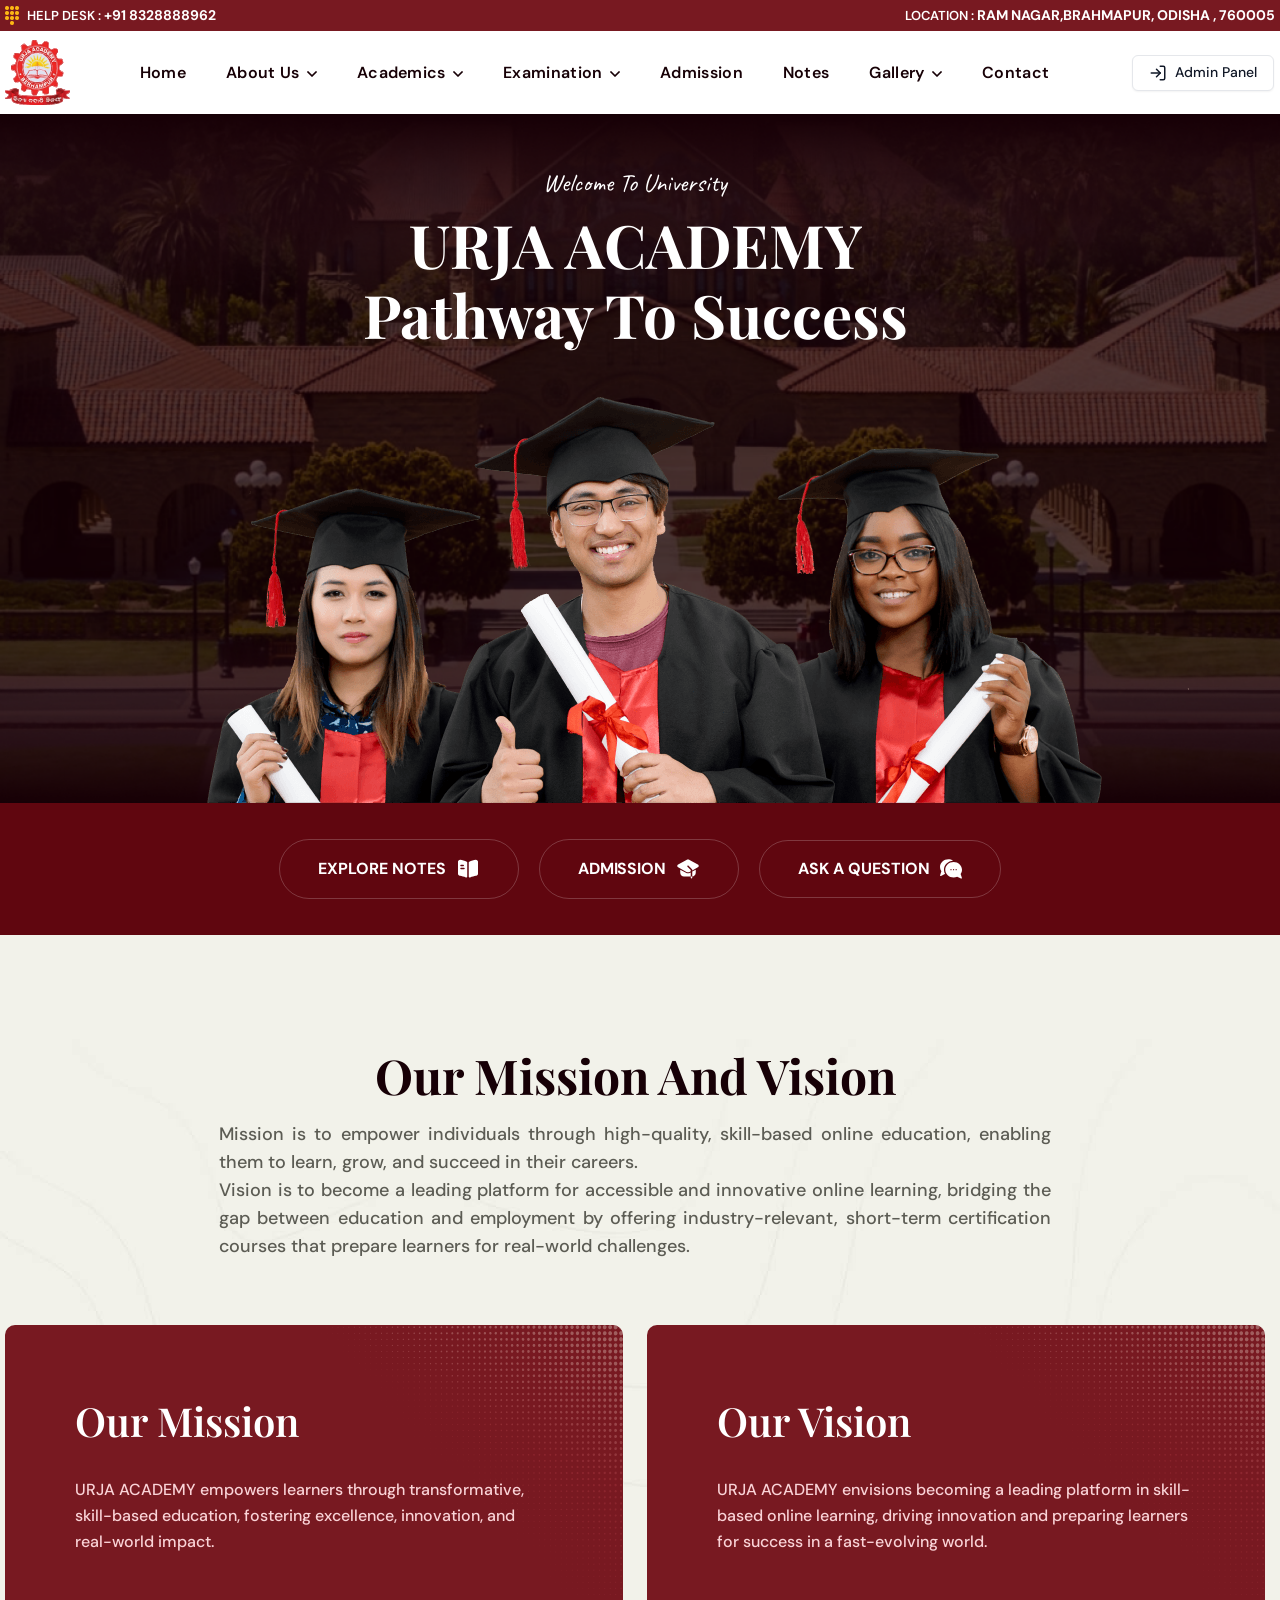
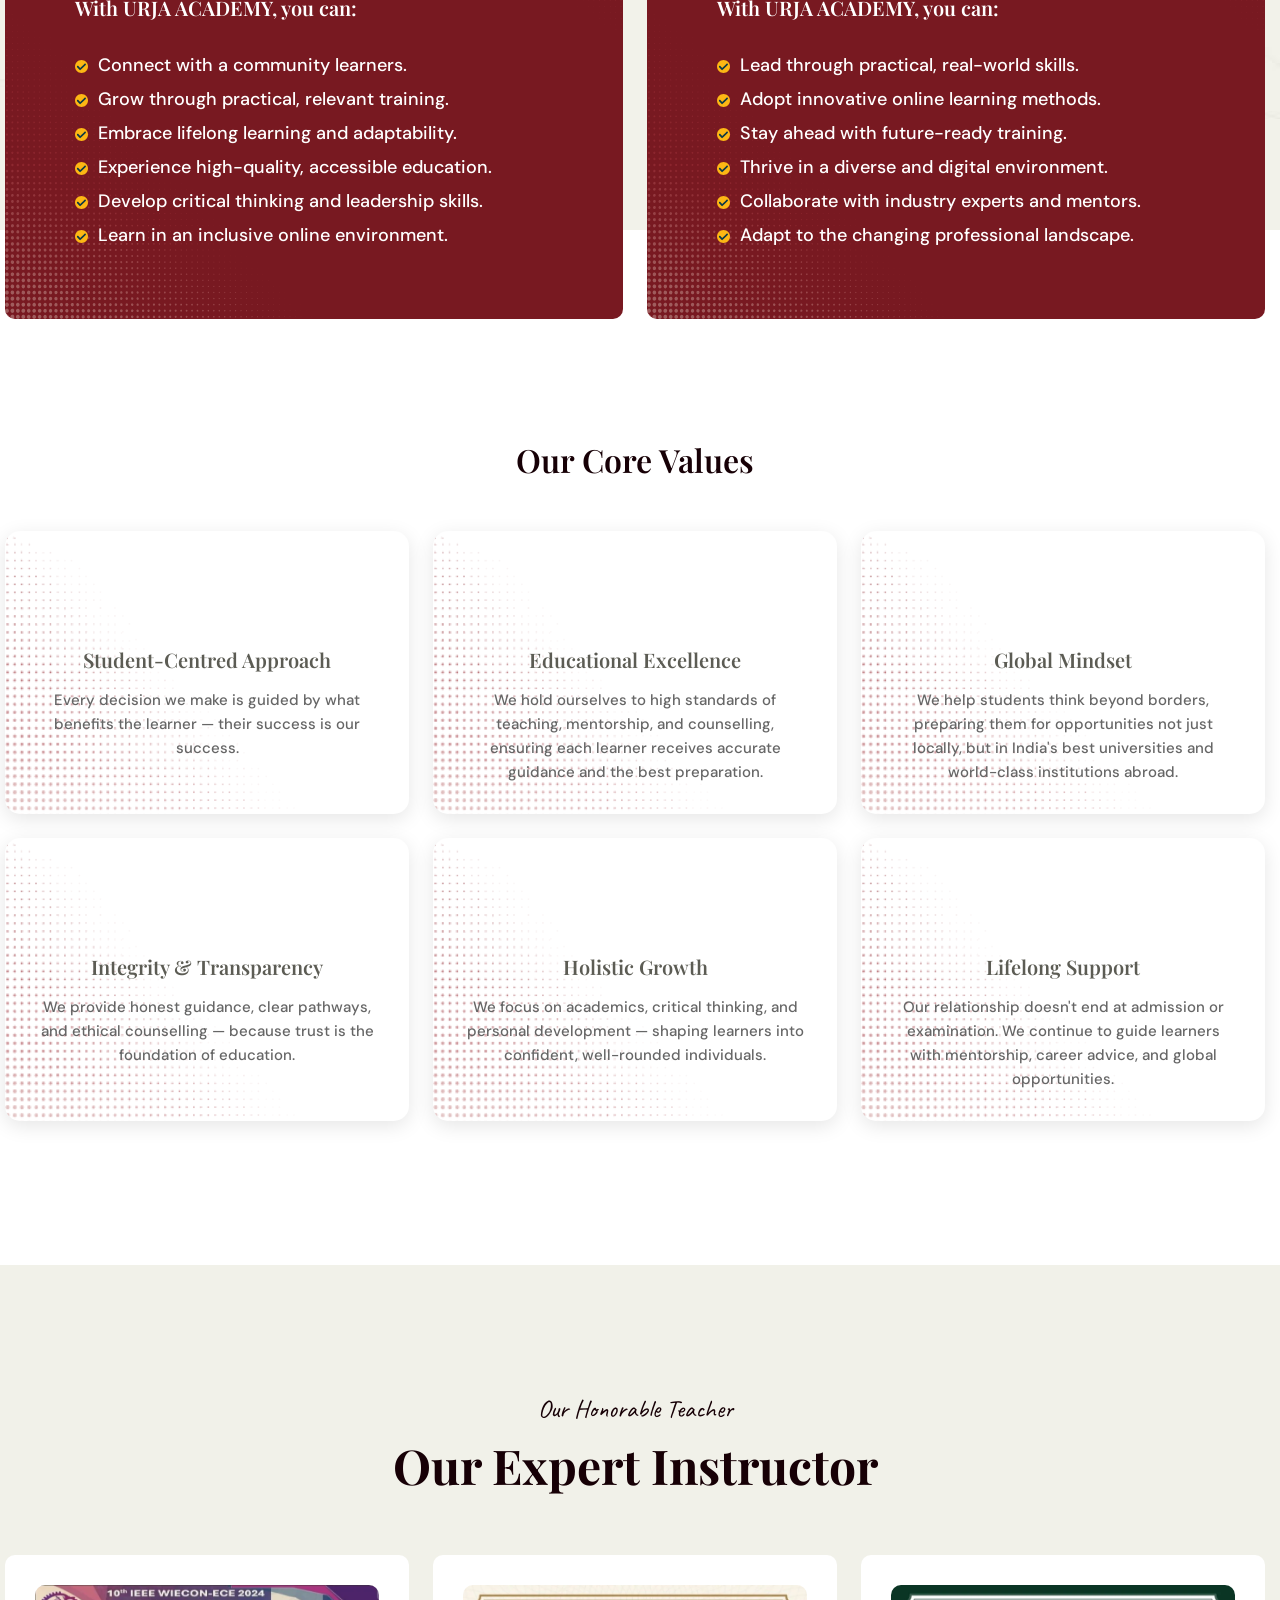
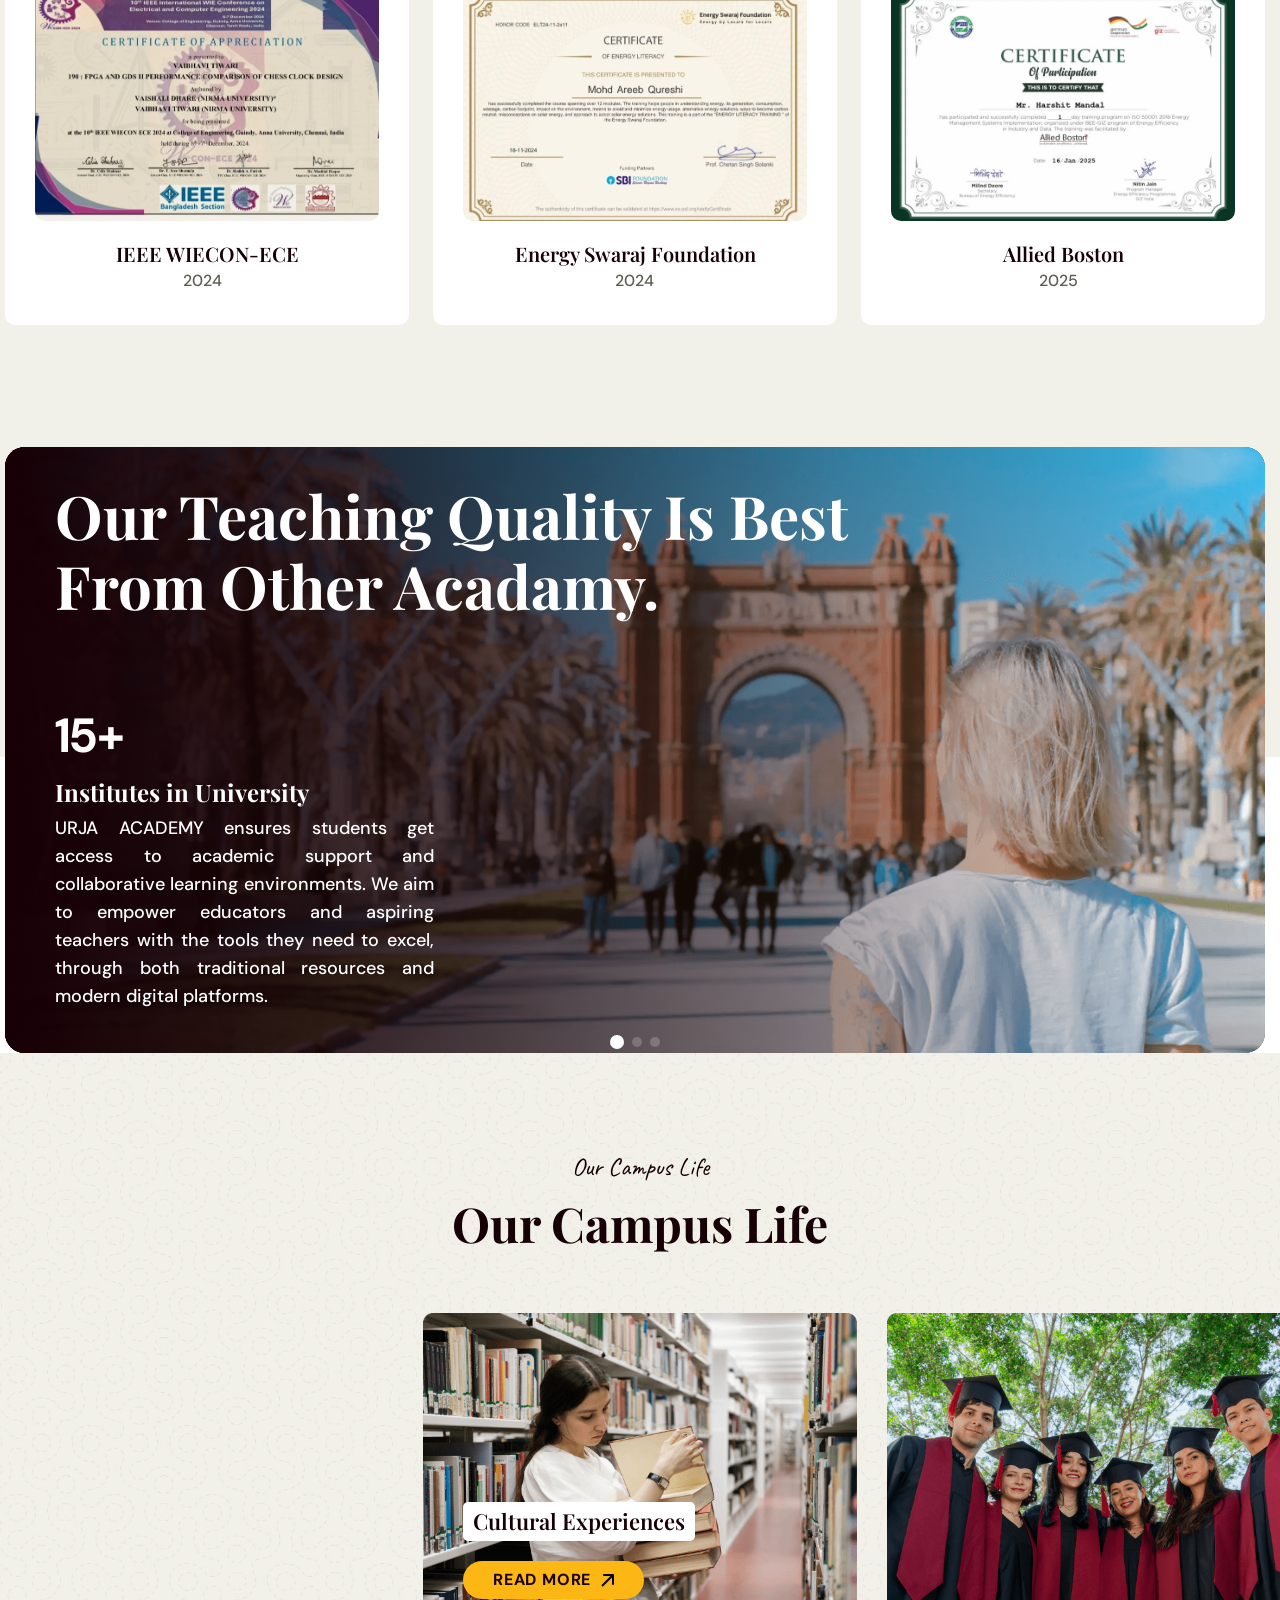
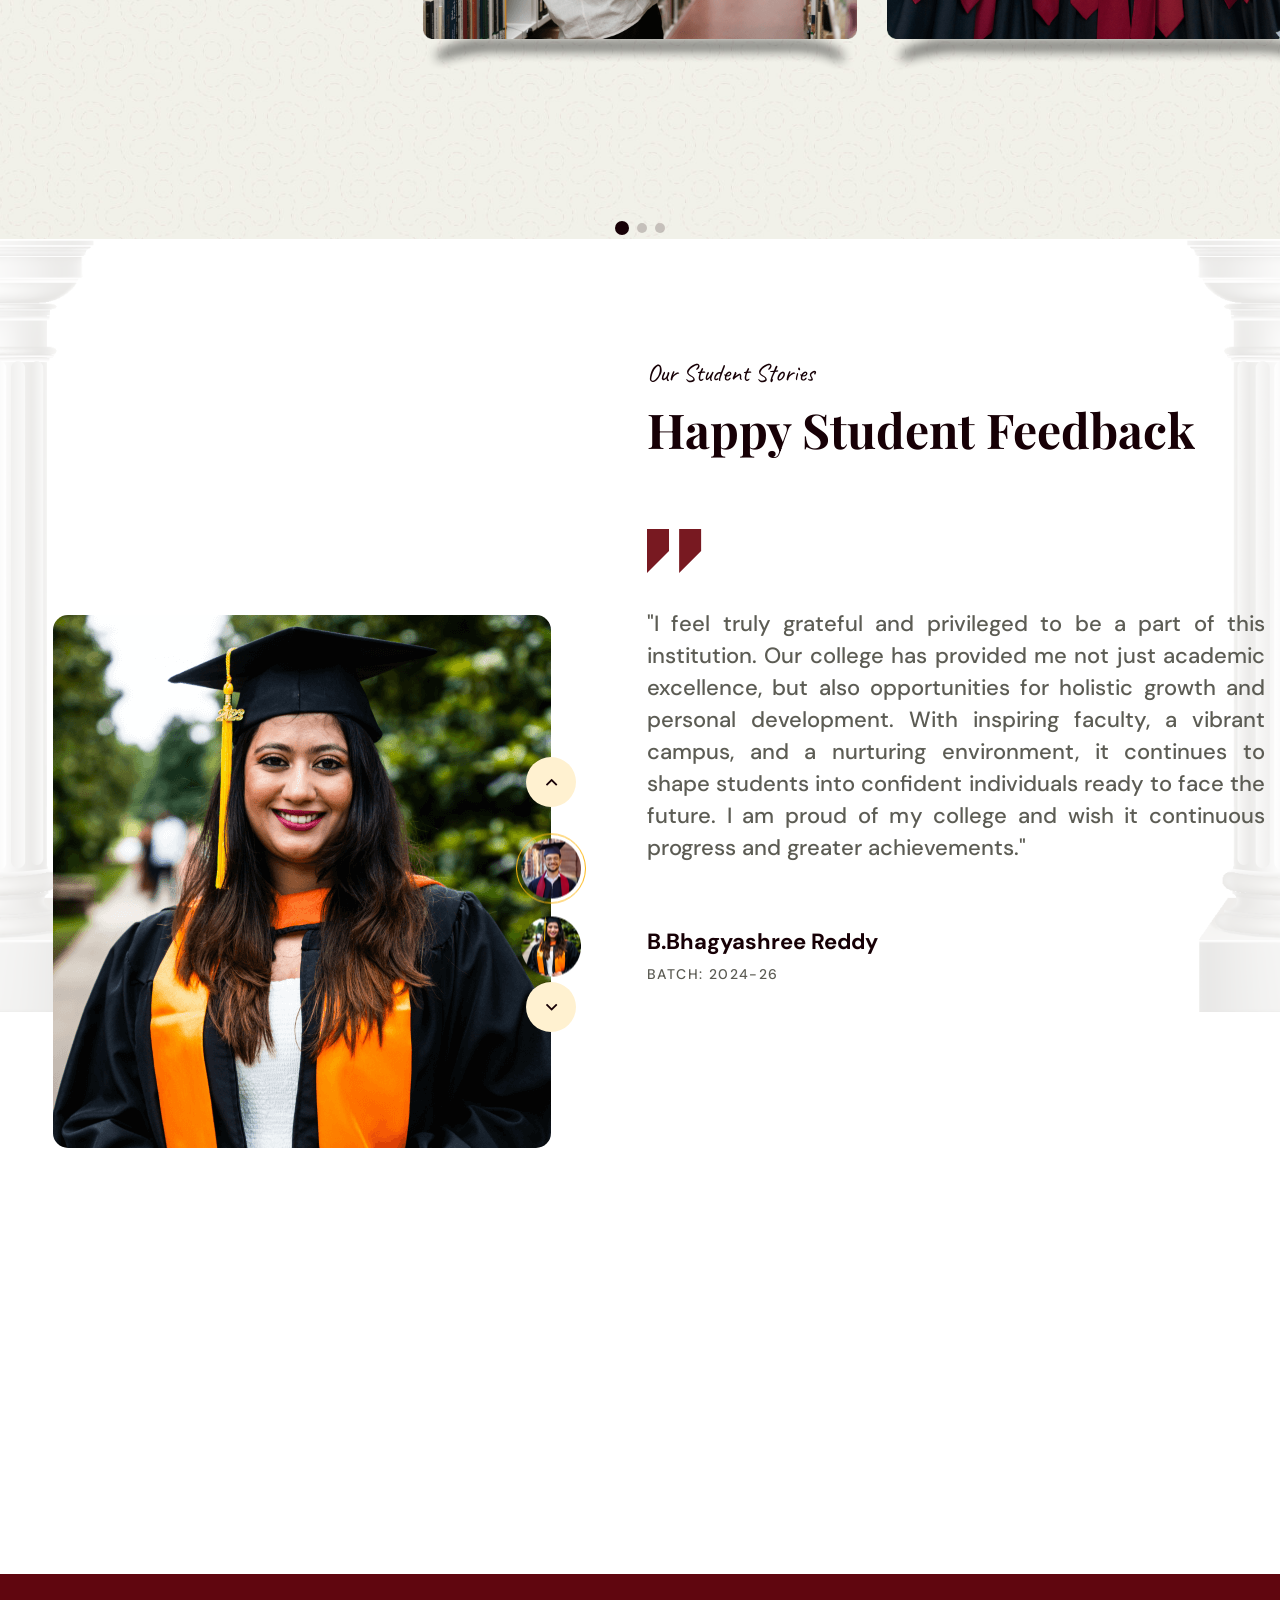
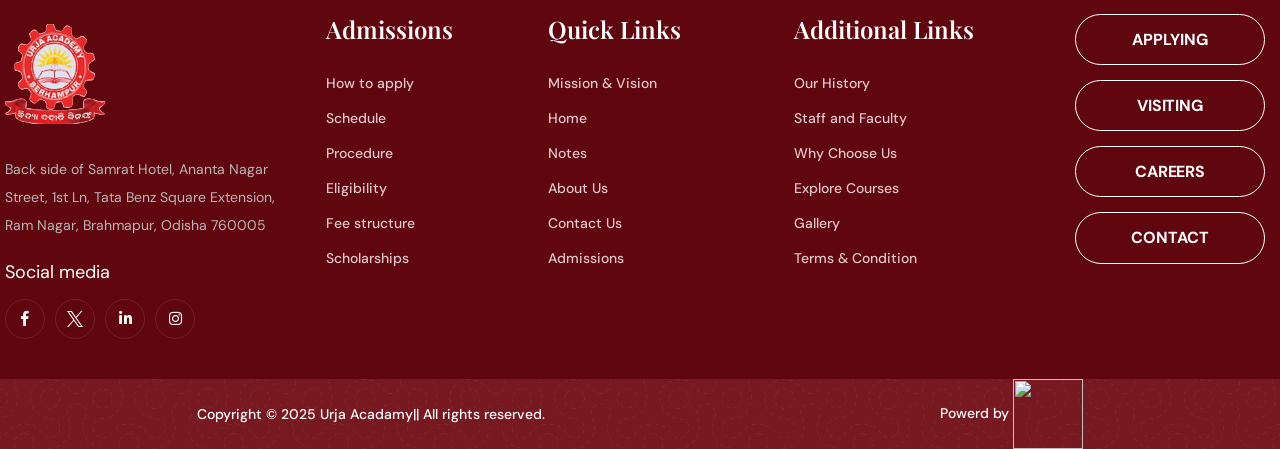
==== commit 578a2a07: "Refactor code structure for improved readability and maintainability" ====
--- a/index.html
+++ b/index.html
@@ -205,9 +205,147 @@
             </section>
             <!--end about-->
 
+            <!-- core values start -->
+            <section class="core-values-section section_space pt-10" id="Our-Core-Values">
+                <div class="container">
+                    <div class="row justify-content-center">
+                        <div class="col-xl-7 col-lg-8">
+                            <div class="section-title text-center mb-50">
+                                <h2 class="mb-30">Our Core Values</h2>
+                            </div>
+                        </div>
+                    </div>
+                    <div class="row">
+                        <!-- Value 1 -->
+                        <div class="col-lg-4 col-md-6 mb-4">
+                            <div class="core-value-card h-100" style="background-image: url('assets/img/shape/vm_shape1.png');
+            background-size: cover;
+            background-repeat: no-repeat;">
+
+                                <div class="value-icon mb-3">
+                                    <i class="fas fa-user-graduate"></i>
+                                </div>
+                                <h3>Student-Centred Approach</h3>
+                                <p>Every decision we make is guided by what benefits the learner — their success is our
+                                    success.</p>
+                            </div>
+                        </div>
+                        <!-- Value 2 -->
+                        <div class="col-lg-4 col-md-6 mb-4">
+                            <div class="core-value-card h-100" style="background-image: url('assets/img/shape/vm_shape1.png');
+            background-size: cover;
+            background-repeat: no-repeat;">
+                                <div class="value-icon mb-3">
+                                    <i class="fas fa-award"></i>
+                                </div>
+                                <h3>Educational Excellence</h3>
+                                <p>We hold ourselves to high standards of teaching, mentorship, and counselling,
+                                    ensuring each learner receives accurate guidance and the best preparation.</p>
+                            </div>
+                        </div>
+                        <!-- Value 3 -->
+                        <div class="col-lg-4 col-md-6 mb-4">
+                            <div class="core-value-card h-100" style="background-image: url('assets/img/shape/vm_shape1.png');
+            background-size: cover;
+            background-repeat: no-repeat;">
+                                <div class="value-icon mb-3">
+                                    <i class="fas fa-globe"></i>
+                                </div>
+                                <h3>Global Mindset</h3>
+                                <p>We help students think beyond borders, preparing them for opportunities not just
+                                    locally, but in India's best universities and world-class institutions abroad.</p>
+                            </div>
+                        </div>
+                        <!-- Value 4 -->
+                        <div class="col-lg-4 col-md-6 mb-4">
+                            <div class="core-value-card h-100" style="background-image: url('assets/img/shape/vm_shape1.png');
+                                    background-size: cover;
+                                    background-repeat: no-repeat;">
+                                <div class="value-icon mb-3">
+                                    <i class="fas fa-handshake"></i>
+                                </div>
+                                <h3>Integrity & Transparency</h3>
+                                <p>We provide honest guidance, clear pathways, and ethical counselling — because trust
+                                    is the foundation of education.</p>
+                            </div>
+                        </div>
+                        <!-- Value 5 -->
+                        <div class="col-lg-4 col-md-6 mb-4">
+                            <div class="core-value-card h-100" style="background-image: url('assets/img/shape/vm_shape1.png');
+                                    background-size: cover;
+                                    background-repeat: no-repeat;">
+                                <div class="value-icon mb-3">
+                                    <i class="fas fa-brain"></i>
+                                </div>
+                                <h3>Holistic Growth</h3>
+                                <p>We focus on academics, critical thinking, and personal development — shaping learners
+                                    into confident, well-rounded individuals.</p>
+                            </div>
+                        </div>
+                        <!-- Value 6 -->
+                        <div class="col-lg-4 col-md-6 mb-4">
+                            <div class="core-value-card h-100" style="background-image: url('assets/img/shape/vm_shape1.png');
+                                    background-size: cover;
+                                    background-repeat: no-repeat;">
+                                <div class="value-icon mb-3">
+                                    <i class="fas fa-hands-helping"></i>
+                                </div>
+                                <h3>Lifelong Support</h3>
+                                <p>Our relationship doesn't end at admission or examination. We continue to guide
+                                    learners with mentorship, career advice, and global opportunities.</p>
+                            </div>
+                        </div>
+
+                    </div>
+                </div>
+                <style>
+                    .core-value-card {
+                        background: #fff;
+                        padding: 30px;
+                        border-radius: 15px;
+                        box-shadow: 0 5px 20px rgba(0, 0, 0, 0.1);
+                        transition: transform 0.3s ease;
+                        text-align: center;
+                    }
+
+                    .core-value-card:hover {
+                        transform: translateY(-5px);
+                    }
+
+                    .value-icon {
+                        width: 70px;
+                        height: 70px;
+                        background: var(--theme-color);
+                        border-radius: 50%;
+                        display: flex;
+                        align-items: center;
+                        justify-content: center;
+                        margin: 0 auto;
+                    }
+
+                    .value-icon i {
+                        font-size: 30px;
+                        color: #fff;
+                    }
+
+                    .core-value-card h3 {
+                        font-size: 20px;
+                        margin-bottom: 15px;
+                        color: var(--theme-color);
+                    }
+
+                    .core-value-card p {
+                        font-size: 15px;
+                        line-height: 1.6;
+                        color: #666;
+                        margin: 0;
+                    }
+                </style>
+            </section>
+            <!-- core values end -->
             <!-- department section start  -->
-            <section class="department pt-115 pb-200 pos-rel">
-                <section class="team pt-50 pb-120" data-bg-color="#F1F1E9">
+            <section class="department pt-90 pb-200 pos-rel">
+                <section class="team pt-40 pb-120" data-bg-color="#F1F1E9">
                     <div class="container">
                         <div class="section-title text-center mb-60">
                             <span class="sub-title">Our Honorable Teacher</span>
@@ -406,6 +544,7 @@
             <!-- program section start  -->
             <!-- program section end  -->
 
+
             <!-- campus section start  -->
             <section class="campus pos-rel bg_img z-1 pt-100 pb-200" data-background="assets/img/bg/campus-bg.jpg">
                 <div class="section-title mb-60 text-center">
@@ -553,24 +692,29 @@
                                     <span class="sub-title">Our Student Stories</span>
                                     <h1 class="title">Happy Student Feedback</h1>
                                 </div>
-                                <div class="testimonial-slider">
+                                <div class="testimonial-slider swiper-container">
+                                    <!-- Navigation buttons -->
+                                    <!-- <div class="swiper-button-next"></div> -->
+                                    <!-- <div class="swiper-button-prev"></div> -->
+                                    <!-- Pagination dots -->
+                                    <div class="swiper-pagination"></div>
                                     <div class="swiper-wrapper">
                                         <div class="swiper-slide">
                                             <div class="xb-item--holder">
                                                 <div class="xb-item--quote mb-35">
                                                     <img src="assets/img/icon/qua.png" alt="">
                                                 </div>
-                                                <p class="xb-item--content" style="text-align: justify;">"URJA Academy
-                                                    has been a game-changer for
-                                                    me. The expert instructors, practical learning approach, and
-                                                    supportive environment helped me gain real-world skills. The
-                                                    flexible online courses and high-quality content made learning
-                                                    convenient and effective. I feel confident and well-prepared for my
-                                                    career thanks to URJA Academy."</p>
+                                                <p class="xb-item--content" style="text-align: justify;">"Urja Academy
+                                                    is not just an institute rather its a wonderful organisation which
+                                                    is providing excellent courses and inbuilding academics and
+                                                    positions. Santosh Sir is irreplaceable and vibrant in each and
+                                                    every field. All the staffs and members working are extremely
+                                                    supportive and cooperative. Im very much fortunate and blessed to be
+                                                    a student from such an organisation."</p>
                                             </div>
                                             <div class="xb-item--author mt-60">
-                                                <span class="xb-item--name">Ram Dash</span>
-                                                <span class="xb-item--desig">B.Ed.</span>
+                                                <span class="xb-item--name">Moitri Acharya </span>
+                                                <span class="xb-item--desig">Batch: 2020-22</span>
                                             </div>
                                         </div>
                                         <div class="swiper-slide">
@@ -578,17 +722,18 @@
                                                 <div class="xb-item--quote mb-35">
                                                     <img src="assets/img/icon/qua.png" alt="">
                                                 </div>
-                                                <p class="xb-item--content" style="text-align: justify;">"URJA Academy
-                                                    has been a game-changer for
-                                                    me. The expert instructors, practical learning approach, and
-                                                    supportive environment helped me gain real-world skills. The
-                                                    flexible online courses and high-quality content made learning
-                                                    convenient and effective. I feel confident and well-prepared for my
-                                                    career thanks to URJA Academy."</p>
+                                                <p class="xb-item--content" style="text-align: justify;">"I feel truly
+                                                    grateful and privileged to be a part of this institution. Our
+                                                    college has provided me not just academic excellence, but also
+                                                    opportunities for holistic growth and personal development. With
+                                                    inspiring faculty, a vibrant campus, and a nurturing environment, it
+                                                    continues to shape students into confident individuals ready to face
+                                                    the future. I am proud of my college and wish it continuous progress
+                                                    and greater achievements."</p>
                                             </div>
                                             <div class="xb-item--author mt-60">
-                                                <span class="xb-item--name">Jessica Taylor</span>
-                                                <span class="xb-item--desig">B.P.Ed.</span>
+                                                <span class="xb-item--name">B.Bhagyashree Reddy</span>
+                                                <span class="xb-item--desig">Batch: 2024-26</span>
                                             </div>
                                         </div>
                                         <div class="swiper-slide">
@@ -596,17 +741,22 @@
                                                 <div class="xb-item--quote mb-35">
                                                     <img src="assets/img/icon/qua.png" alt="">
                                                 </div>
-                                                <p class="xb-item--content" style="text-align: justify;">"URJA Academy
-                                                    has been a game-changer for
-                                                    me. The expert mentors, hands-on learning experiences, and
-                                                    encouraging community have truly shaped my career path. The flexible
-                                                    online format and high-quality content made learning engaging and
-                                                    effective. It's the perfect platform for anyone looking to upskill
-                                                    and grow professionally."</p>
+                                                <p class="xb-item--content" style="text-align: justify;">"ଉର୍ଜା
+                                                    ଏକାଡେମୀରେ ମୋର B.Ed ଯାତ୍ରା ମାତ୍ର ଏକ ଶିକ୍ଷାନୁଷ୍ଠାନର ପାଠାଶାଳା ନୁହେଁ,
+                                                    ବରଂ ଏକ ଆତ୍ମଜ୍ଞାନର ସୁନ୍ଦର ପରିକ୍ରମା।
+                                                    ଏଠାରେ ଶିକ୍ଷକମାନଙ୍କର ଅସୀମ ସହନଶୀଳତା, ଜ୍ଞାନର ଗଭୀରତା ଓ ପ୍ରତିଟି ପାଠରେ
+                                                    ଥିବା ସୃଜନଶୀଳତା ମୋତେ ସଦା ପ୍ରେରିତ କରିଛି।
+                                                    ଶିକ୍ଷାରେ ସମ୍ବେଦନା, ଶିଷ୍ଟାଚାରରେ ସାହିତ୍ୟ ଓ ଆଚରଣରେ ମାନବତା—ଏହି ତିନୋଟି
+                                                    ଦିଗକୁ ସଫଳତାର ସହିତ ସଂସ୍କାର କରାଇଛି ଏହି ମାଟି।
+
+                                                    ଉର୍ଜା ଏକାଡେମୀ ମୋ ପାଇଁ କେବଳ ଶିକ୍ଷାକେନ୍ଦ୍ର ନୁହେଁ;
+                                                    ଏହା ମୋର ଜୀବନରେ 'ପଥଦର୍ଶୀ ପ୍ରଦୀପ'।
+                                                    ଆଜି ମୁଁ ଯେତେବେଳେ ମୋର ଶିକ୍ଷାକୁ ସ୍ମରଣ କରିବି, ସେତେବେଳେ ଏହି ଏକାଡେମୀର ନାମ
+                                                    ମୋର ହୃଦୟରେ ସୁନ୍ଦର ସ୍ମୃତିରେ ଉଜ୍ଜ୍ୱଳ ହେଇ ରହିବ।"</p>
                                             </div>
                                             <div class="xb-item--author mt-60">
-                                                <span class="xb-item--name">Ryan Stewart</span>
-                                                <span class="xb-item--desig">CTET</span>
+                                                <span class="xb-item--name">ଚନ୍ଦନ କୁମାର ସାହୁ</span>
+                                                <span class="xb-item--desig">B.Ed</span>
                                             </div>
                                         </div>
                                         <div class="swiper-slide">
@@ -614,17 +764,168 @@
                                                 <div class="xb-item--quote mb-35">
                                                     <img src="assets/img/icon/qua.png" alt="">
                                                 </div>
-                                                <p class="xb-item--content" style="text-align: justify;">"URJA Academy
-                                                    has been a game-changer for
-                                                    me. The expert faculty, practical learning experiences, and
-                                                    supportive community have prepared me well for my career. The
-                                                    flexible learning and top-notch course content made the journey
-                                                    smooth and impactful. I highly recommend it to anyone aiming to
-                                                    upgrade their skills."</p>
+                                                <p class="xb-item--content" style="text-align: justify;">"I recently
+                                                    completed my B.Ed program at this esteemed institution URJA ACADEMY,
+                                                    and I must say that it was a truly enriching experience. The
+                                                    expertise and dedication of Santosh sir played a significant role in
+                                                    shaping my teaching skills and knowledge.
+                                                    The program's curriculum and practical training helped me develop a
+                                                    deep understanding of educational theories and their application in
+                                                    real-world classrooms. I'm grateful for the opportunities provided
+                                                    to me,
+                                                    I appreciate the institution's commitment to fostering a supportive
+                                                    learning environment and would highly recommend it to prospective
+                                                    students.
+                                                    Thank you sir for your role in shaping my teaching career."</p>
                                             </div>
                                             <div class="xb-item--author mt-60">
-                                                <span class="xb-item--name">Sarah Parker</span>
-                                                <span class="xb-item--desig">Student Affairs Coordinator</span>
+                                                <span class="xb-item--name">Arabinda</span>
+                                                <span class="xb-item--desig">Batch: 2020-22</span>
+                                            </div>
+                                        </div>
+                                        <div class="swiper-slide">
+                                            <div class="xb-item--holder">
+                                                <div class="xb-item--quote mb-35">
+                                                    <img src="assets/img/icon/qua.png" alt="">
+                                                </div>
+                                                <p class="xb-item--content" style="text-align: justify;">"It is my
+                                                    honour to express my heartfelt gratitude and reflect upon my journey
+                                                    with URJA Academy. I vividly remember the day I first met Santosh
+                                                    Sir and made the decision to embark on my B.Ed. journey for the
+                                                    following two years.
+
+                                                    Now, six years later, I can confidently say that the unwavering
+                                                    support, encouraging words, and ever-welcoming smile of Santosh Sir
+                                                    have played a significant role in shaping my professional path and
+                                                    personal growth.
+
+                                                    The two-year B.Ed. programme was an enriching and unforgettable
+                                                    experience, marked by consistent guidance and assistance at every
+                                                    stage—from the moment of admission to the successful completion of
+                                                    the course.
+
+                                                    Today, I take great pride in being associated with URJA Academy.
+                                                    Santosh Sir and the entire team have been truly exceptional in their
+                                                    dedication and support towards every student.
+
+                                                    Thank you, Santosh Sir, for your invaluable mentorship and continued
+                                                    encouragement.
+                                                    "</p>
+                                            </div>
+                                            <div class="xb-item--author mt-60">
+                                                <span class="xb-item--name">Sanjay Kumar Sahoo</span>
+                                                <span class="xb-item--desig">PGT in Economics</span>
+                                            </div>
+                                        </div>
+                                        <div class="swiper-slide">
+                                            <div class="xb-item--holder">
+                                                <div class="xb-item--quote mb-35">
+                                                    <img src="assets/img/icon/qua.png" alt="">
+                                                </div>
+                                                <p class="xb-item--content" style="text-align: justify;">"I'm part of
+                                                    the 2023-2025 batch pursuing my B.Ed degree at URJA Academy, and I
+                                                    must say it was an excellent experience! The academy provided
+                                                    top-notch guidance and support throughout the course. The faculty
+                                                    were incredibly helpful and understanding, making the learning
+                                                    journey smooth and enjoyable. I'm grateful for the opportunity to
+                                                    study here and would highly recommend URJA Academy to anyone looking
+                                                    to pursue a B.Ed degree."</p>
+                                            </div>
+                                            <div class="xb-item--author mt-60">
+                                                <span class="xb-item--name">Sidhida panda</span>
+                                                <span class="xb-item--desig">Batch: 2023-25</span>
+                                            </div>
+                                        </div>
+                                        <div class="swiper-slide">
+                                            <div class="xb-item--holder">
+                                                <div class="xb-item--quote mb-35">
+                                                    <img src="assets/img/icon/qua.png" alt="">
+                                                </div>
+                                                <p class="xb-item--content" style="text-align: justify;">"I'm part of
+                                                    the 2023-2025 batch pursuing my B.Ed degree at URJA Academy, and I
+                                                    must say it was an excellent experience! The academy provided
+                                                    top-notch guidance and support throughout the course. The faculty
+                                                    were incredibly helpful and understanding, making the learning
+                                                    journey smooth and enjoyable. I'm grateful for the opportunity to
+                                                    study here and would highly recommend URJA Academy to anyone looking
+                                                    to pursue a B.Ed degree."</p>
+                                            </div>
+                                            <div class="xb-item--author mt-60">
+                                                <span class="xb-item--name">Sidhida Panda</span>
+                                                <span class="xb-item--desig">Batch: 2023-25</span>
+                                            </div>
+                                        </div>
+                                        <div class="swiper-slide">
+                                            <div class="xb-item--holder">
+                                                <div class="xb-item--quote mb-35">
+                                                    <img src="assets/img/icon/qua.png" alt="">
+                                                </div>
+                                                <p class="xb-item--content" style="text-align: justify;">"Hello
+                                                    everyone,
+                                                    I am an alumni of BEd (2020-2022) through Santosh sir. Urja academy
+                                                    helped me with my BEd, Santosh sir provided us both offline and
+                                                    online classes. The teachers who taught us were well experienced and
+                                                    have very good subject knowledge, those class notes helped me in my
+                                                    exam. During exams, Sir provided us guidance on how to appear in
+                                                    exams, During summer time he was waiting for us outside the exam
+                                                    centre with cold drinks. And the most important thing is although
+                                                    it's a coaching institution but thanks to sir we observe every
+                                                    occasion."</p>
+                                            </div>
+                                            <div class="xb-item--author mt-60">
+                                                <span class="xb-item--name">Dibyajyoti Pradhan</span>
+                                                <span class="xb-item--desig">Batch: 2020-22</span>
+                                            </div>
+                                        </div>
+                                        <div class="swiper-slide">
+                                            <div class="xb-item--holder">
+                                                <div class="xb-item--quote mb-35">
+                                                    <img src="assets/img/icon/qua.png" alt="">
+                                                </div>
+                                                <p class="xb-item--content" style="text-align: justify;">"Hello everyone
+                                                    I am Sonali Mahapatra from Berhampur. Once i was very tensed
+                                                    regarding the B.ed joining and i did not know which institute should
+                                                    i trust completely. Then once by the recommodation one of my close
+                                                    friend i got to know about Urja academy and about Santosh sir, The
+                                                    chief of this academy. After getting so many positive feedback i met
+                                                    up with Santosh sir, and i must say he is so humble having down to
+                                                    earth personality. He consoles me through his advice and eraise all
+                                                    my fear and overthinking regarding joining. Sir clears all my doubts
+                                                    positively before taking admission. Also this academy gives coaching
+                                                    to the students for getting the good score. Beside this, Urja
+                                                    academy train the students for clear the entrance test. Academy has
+                                                    its own arrangement also for taking the students to andhra safely
+                                                    and there also provides good food and room to stay during exams. All
+                                                    the faculties of academy are always ready to do help in our academic
+                                                    career. Not just only bookish knowledge Santosh sir teach us the
+                                                    moral and ethical value of our life.
+                                                    Thank you so much to all the members of Urja academy being a part of
+                                                    my life, I am so lucky to have a member of this academy."</p>
+                                            </div>
+                                            <div class="xb-item--author mt-60">
+                                                <span class="xb-item--name">Sonali Mahapatra</span>
+                                                <span class="xb-item--desig">B.Ed</span>
+                                            </div>
+                                        </div>
+                                        <div class="swiper-slide">
+                                            <div class="xb-item--holder">
+                                                <div class="xb-item--quote mb-35">
+                                                    <img src="assets/img/icon/qua.png" alt="">
+                                                </div>
+                                                <p class="xb-item--content" style="text-align: justify;">"I would like
+                                                    to share my experience with Urja Academy, Berhampur, Odisha. It is a
+                                                    trusted counselling centre for the B.Ed course, approved by NCTE in
+                                                    various universities of Andhra Pradesh. The Director of Urja
+                                                    Academy, Santosh Reddy Sir, is a very cooperative and supportive
+                                                    person who guides students throughout the process. The academy also
+                                                    provides both online and offline classes during the academic
+                                                    sessions, which is very helpful for students in managing their
+                                                    studies effectively. I am satisfied with the services and guidance
+                                                    provided by Urja Academy."</p>
+                                            </div>
+                                            <div class="xb-item--author mt-60">
+                                                <span class="xb-item--name">Ajay Kumar Mallick </span>
+                                                <span class="xb-item--desig">Batch: 2020-24</span>
                                             </div>
                                         </div>
                                     </div>
@@ -653,6 +954,80 @@
     <script src="assets/js/jquery-3.7.1.min.js"></script>
     <script src="assets/js/bootstrap.bundle.min.js"></script>
     <script src="assets/js/swiper.min.js"></script>
+    <style>
+        .testimonial-slider {
+            position: relative;
+            padding-bottom: 50px;
+        }
+
+        .swiper-button-next,
+        .swiper-button-prev {
+            color: var(--theme-color);
+            opacity: 0.7;
+            transition: opacity 0.3s ease;
+        }
+
+        .swiper-button-next:hover,
+        .swiper-button-prev:hover {
+            opacity: 1;
+        }
+
+        .swiper-pagination {
+            bottom: 0 !important;
+        }
+
+        .swiper-pagination-bullet {
+            background: var(--theme-color);
+            opacity: 0.5;
+        }
+
+        .swiper-pagination-bullet-active {
+            opacity: 1;
+        }
+
+        @media (max-width: 768px) {
+
+            .swiper-button-next,
+            .swiper-button-prev {
+                display: none;
+            }
+        }
+    </style>
+    <script>
+        document.addEventListener('DOMContentLoaded', function () {
+            new Swiper('.testimonial-slider', {
+                slidesPerView: 1,
+                spaceBetween: 30,
+                loop: true,
+                autoplay: {
+                    delay: 2000,
+                    disableOnInteraction: false,
+                },
+                effect: 'fade',
+                fadeEffect: {
+                    crossFade: true
+                },
+                navigation: {
+                    nextEl: '.swiper-button-next',
+                    prevEl: '.swiper-button-prev',
+                },
+                pagination: {
+                    el: '.swiper-pagination',
+                    clickable: true,
+                },
+                grabCursor: true,
+                keyboard: {
+                    enabled: true,
+                },
+                speed: 600,
+                on: {
+                    init: function () {
+                        console.log('Swiper initialized successfully');
+                    }
+                }
+            });
+        });
+    </script>
     <script src="assets/js/wow.min.js"></script>
     <script src="assets/js/appear.js"></script>
     <script src="assets/js/odometer.min.js"></script>
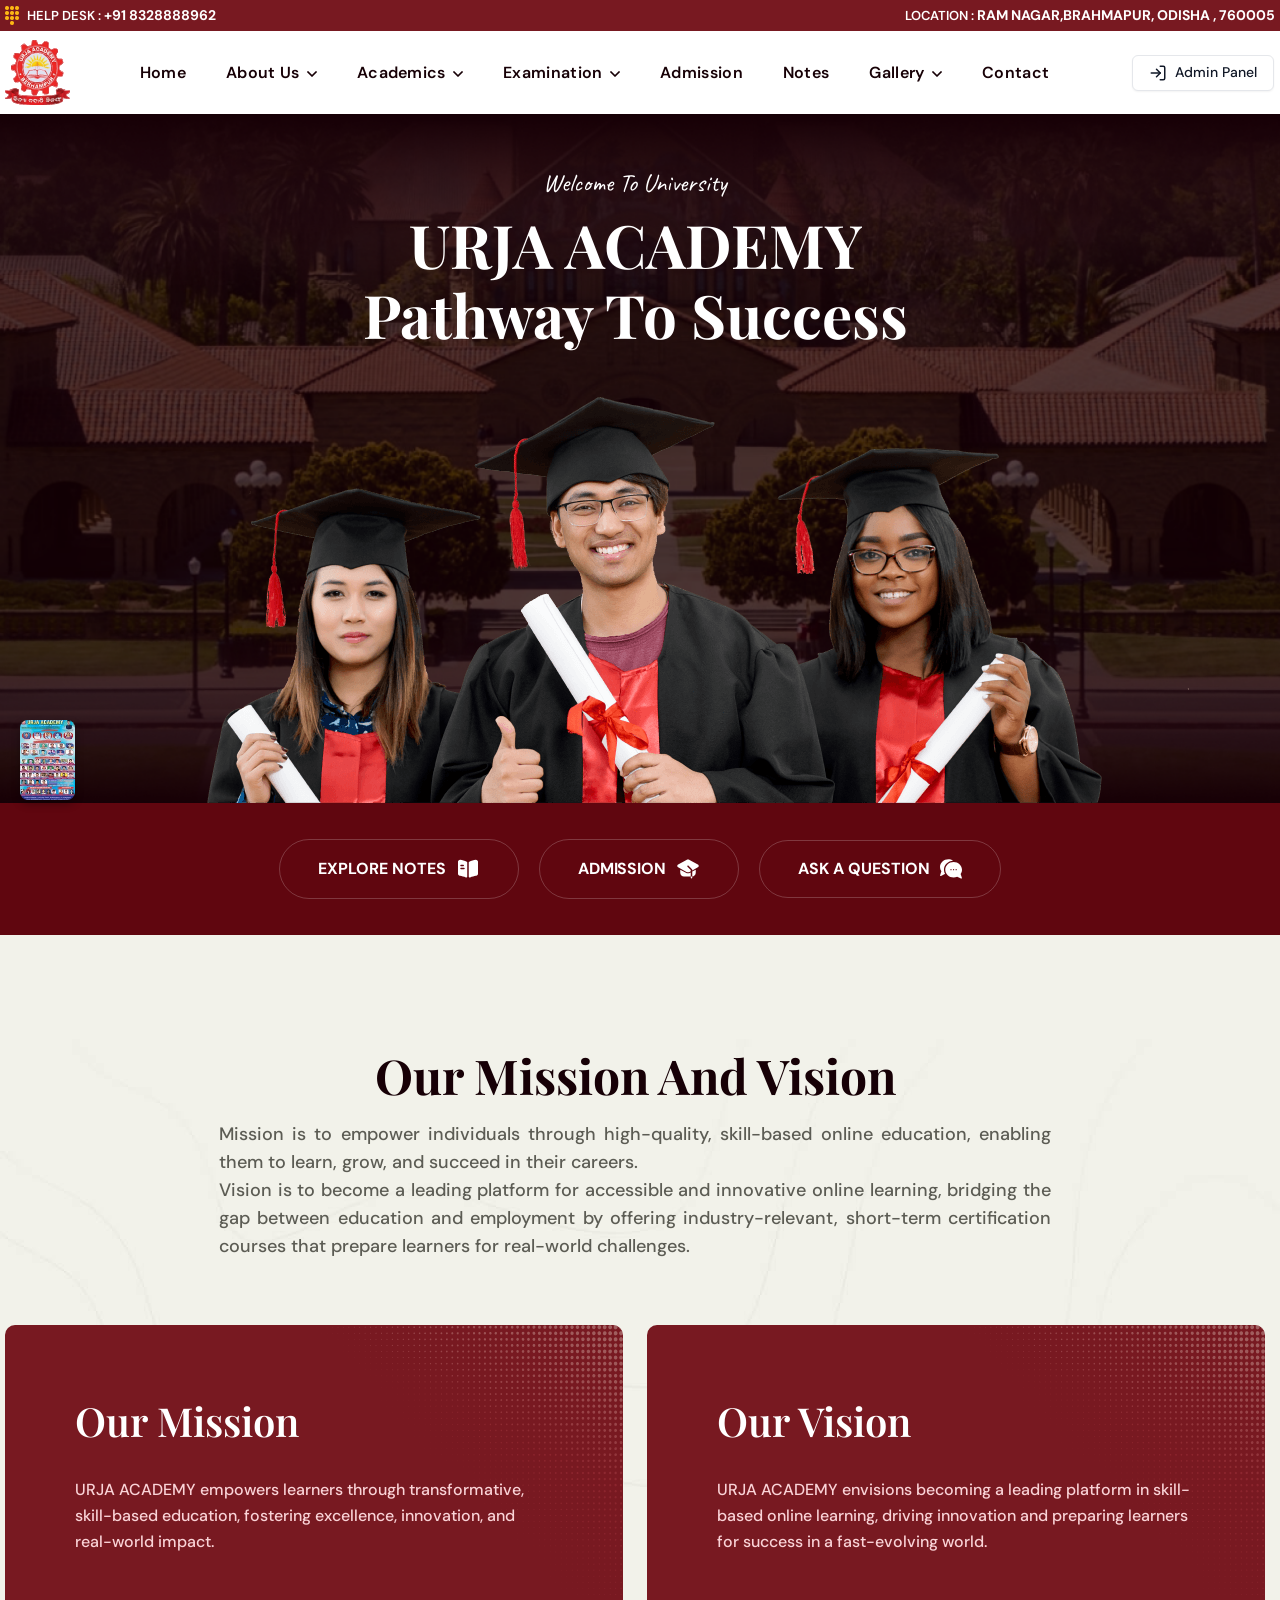
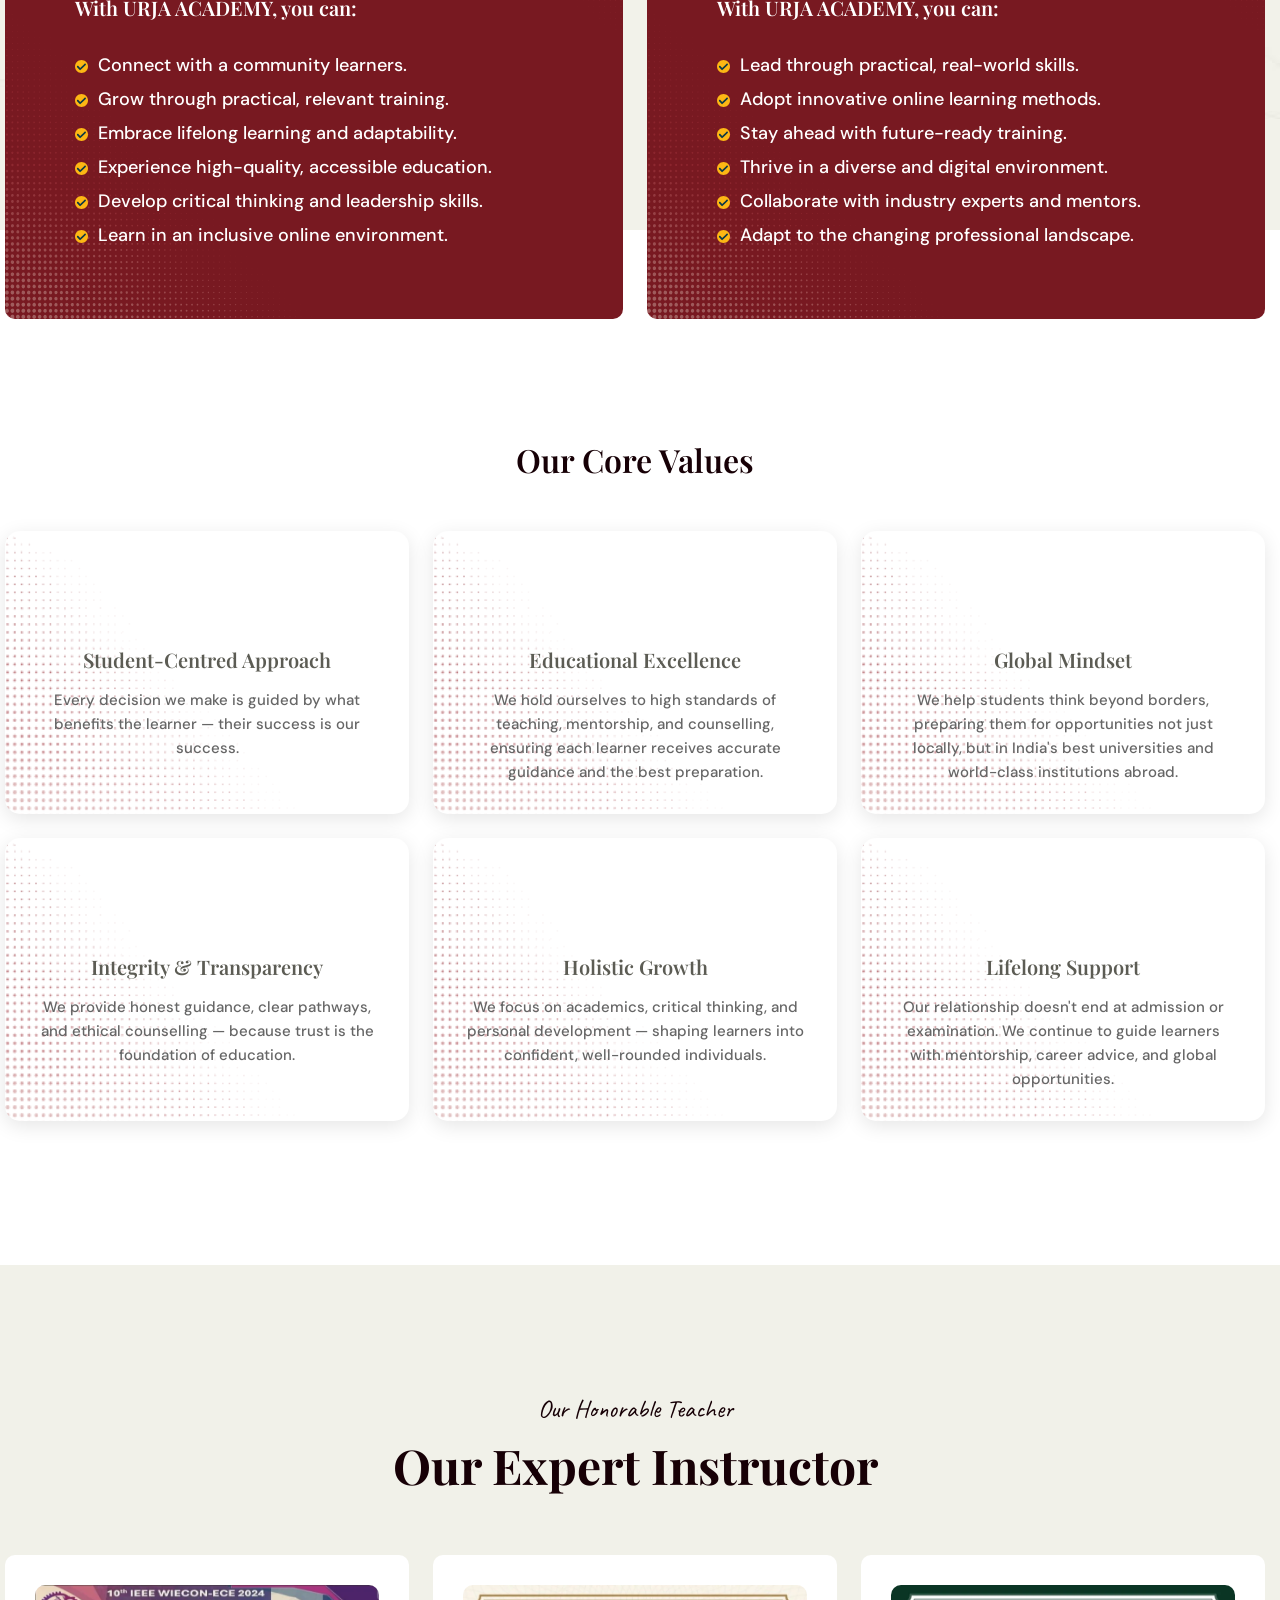
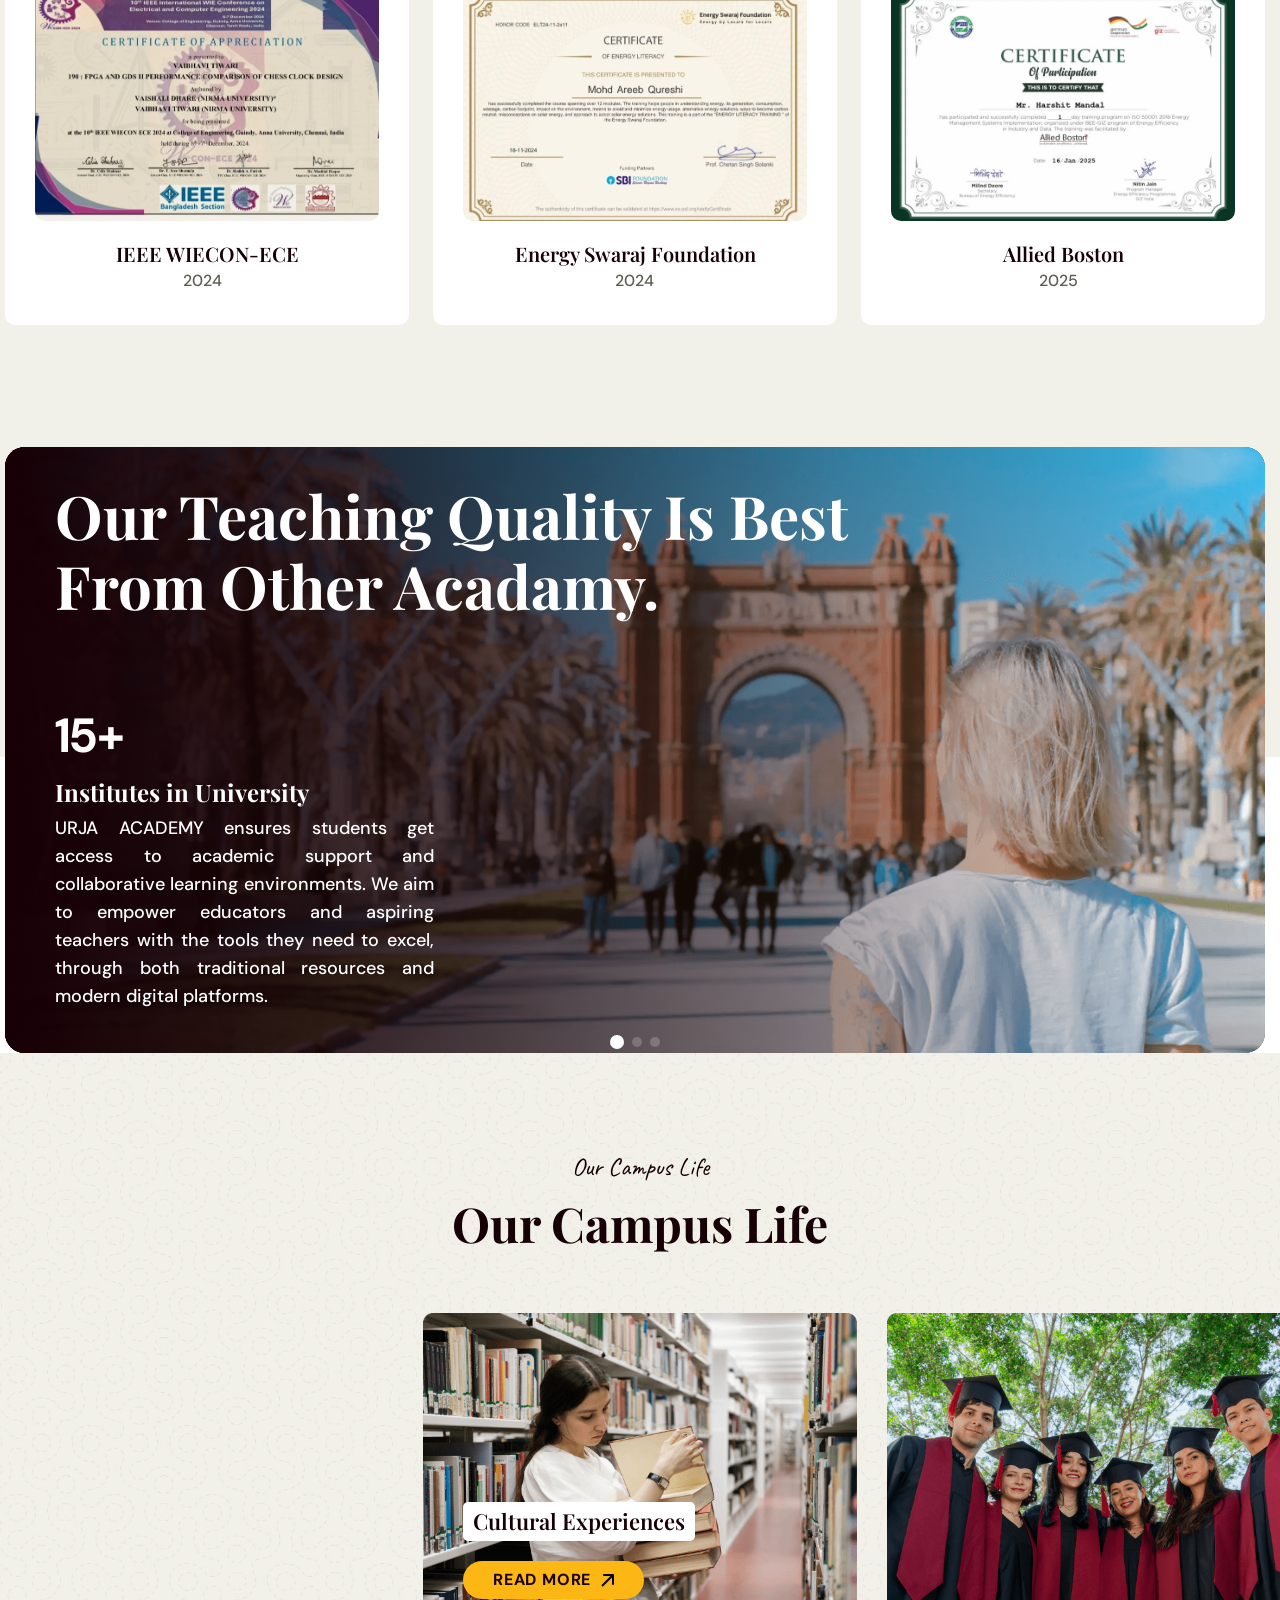
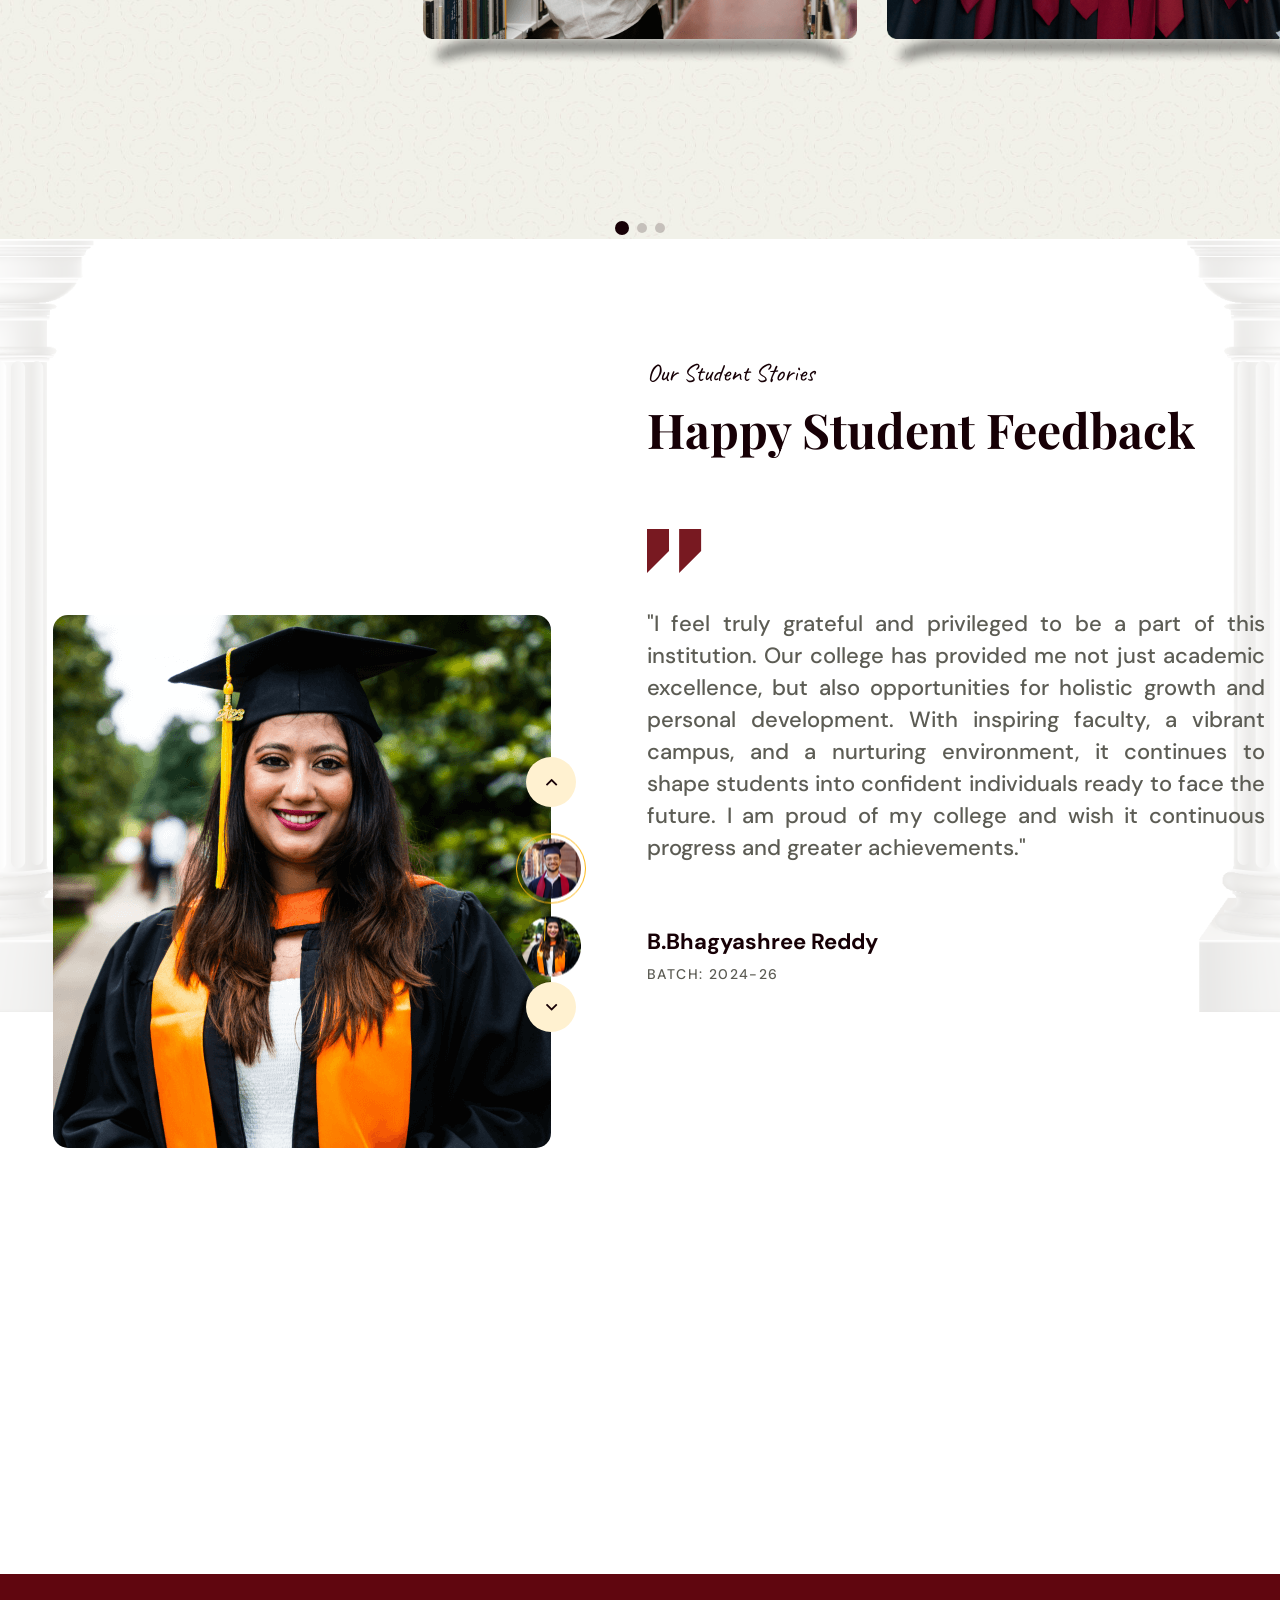
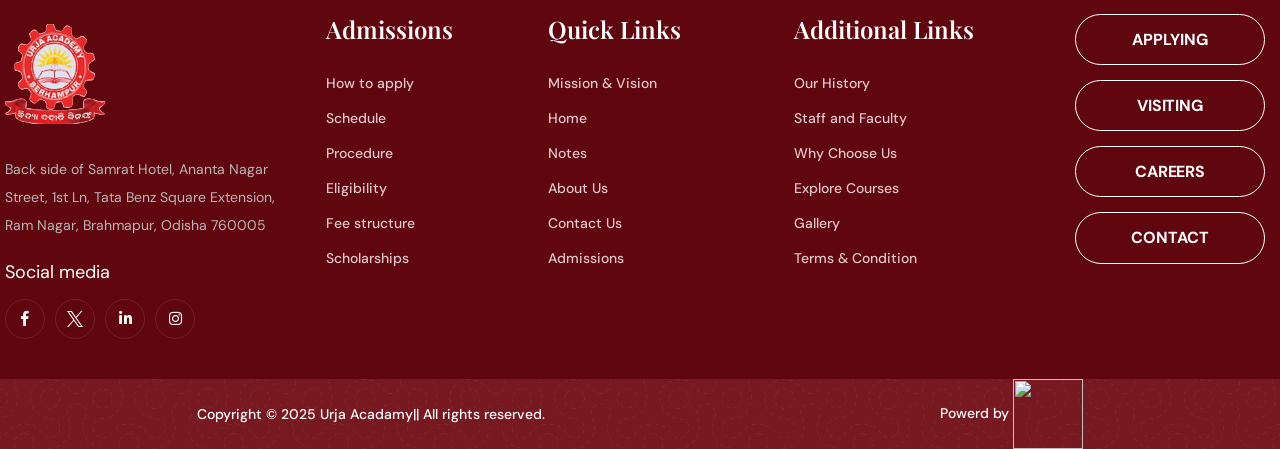
==== commit 142cd29d: "Add image expand feature with overlay functionality - Created poster.html with a small fixed image a" ====
--- a/index.html
+++ b/index.html
@@ -24,6 +24,72 @@
     <link rel="stylesheet" href="assets/css/nice-select.css">
     <link rel="stylesheet" href="assets/css/main.css">
 
+    <!-- Poster Overlay Styles -->
+    <style>
+        /* Small image button fixed on the left */
+        .small-image {
+            position: fixed;
+            bottom: 100px;
+            left: 20px;
+            width: 80px;
+            height: 80px;
+            object-fit: cover;
+            cursor: pointer;
+            border-radius: 8px;
+            box-shadow: 0 4px 8px rgba(0, 0, 0, 0.3);
+            z-index: 10;
+        }
+
+        /* Fullscreen overlay */
+        .overlay {
+            position: fixed;
+            top: 0;
+            left: 0;
+            width: 100%;
+            height: 100%;
+            background: rgba(0, 0, 0, 0.8);
+            display: flex;
+            align-items: center;
+            justify-content: center;
+            visibility: hidden;
+            opacity: 0;
+            transition: opacity 0.3s ease, visibility 0.3s;
+            z-index: 9999;
+        }
+
+        /* Show overlay when active */
+        .overlay.active {
+            visibility: visible;
+            opacity: 1;
+        }
+
+        /* Full image */
+        .overlay img {
+            max-width: 90%;
+            max-height: 90%;
+            border-radius: 10px;
+            box-shadow: 0 4px 20px rgba(0, 0, 0, 0.5);
+        }
+
+        /* Close button */
+        .close-btn {
+            position: absolute;
+            top: 20px;
+            right: 20px;
+            background: #fff;
+            color: #333;
+            border: none;
+            padding: 8px 12px;
+            cursor: pointer;
+            font-size: 16px;
+            border-radius: 4px;
+            box-shadow: 0 2px 6px rgba(0, 0, 0, 0.3);
+        }
+
+        .close-btn:hover {
+            background: #f0f0f0;
+        }
+    </style>
 </head>
 
 <body>
@@ -1038,6 +1104,7 @@
     <script src="assets/js/jquery.nice-select.min.js"></script>
     <script src="assets/js/jquery.magnific-popup.min.js"></script>
     <script src="assets/js/main.js"></script>
+    <script src="poster.js"></script>
 
 </body>
 
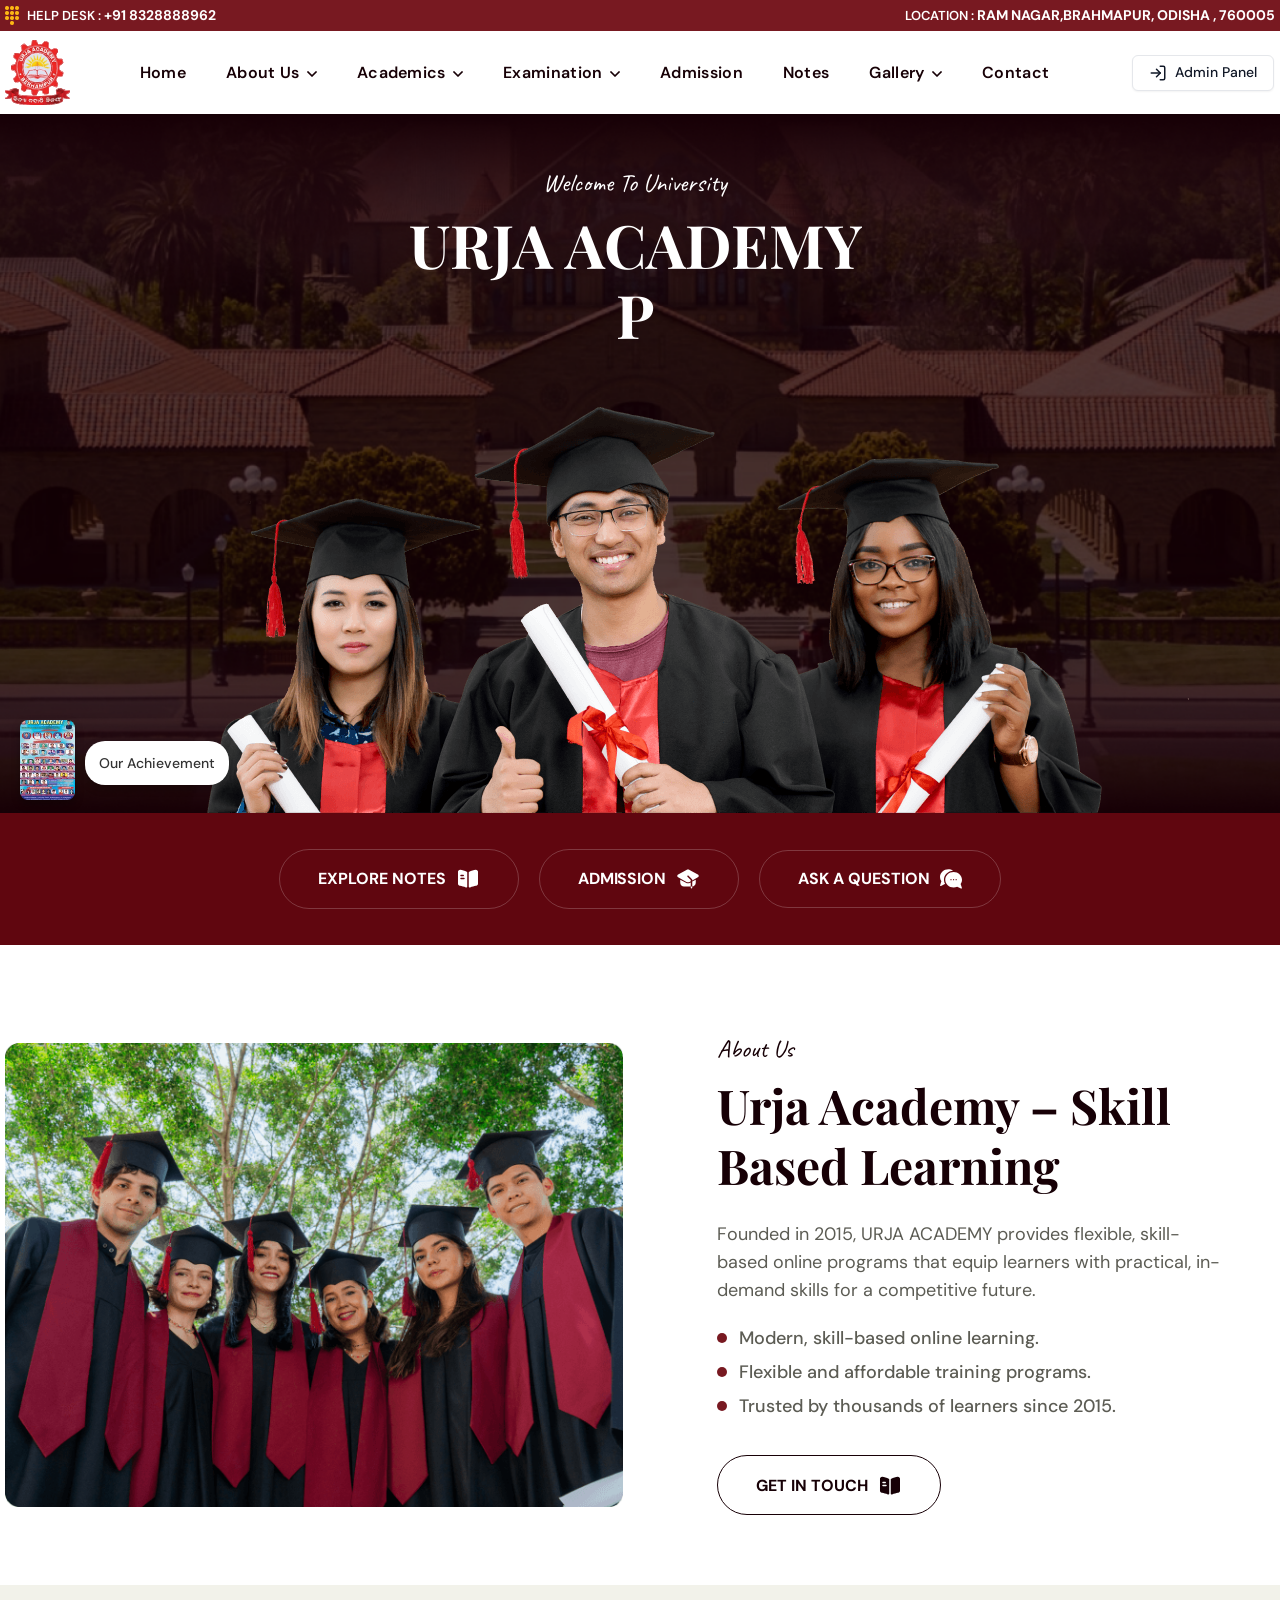
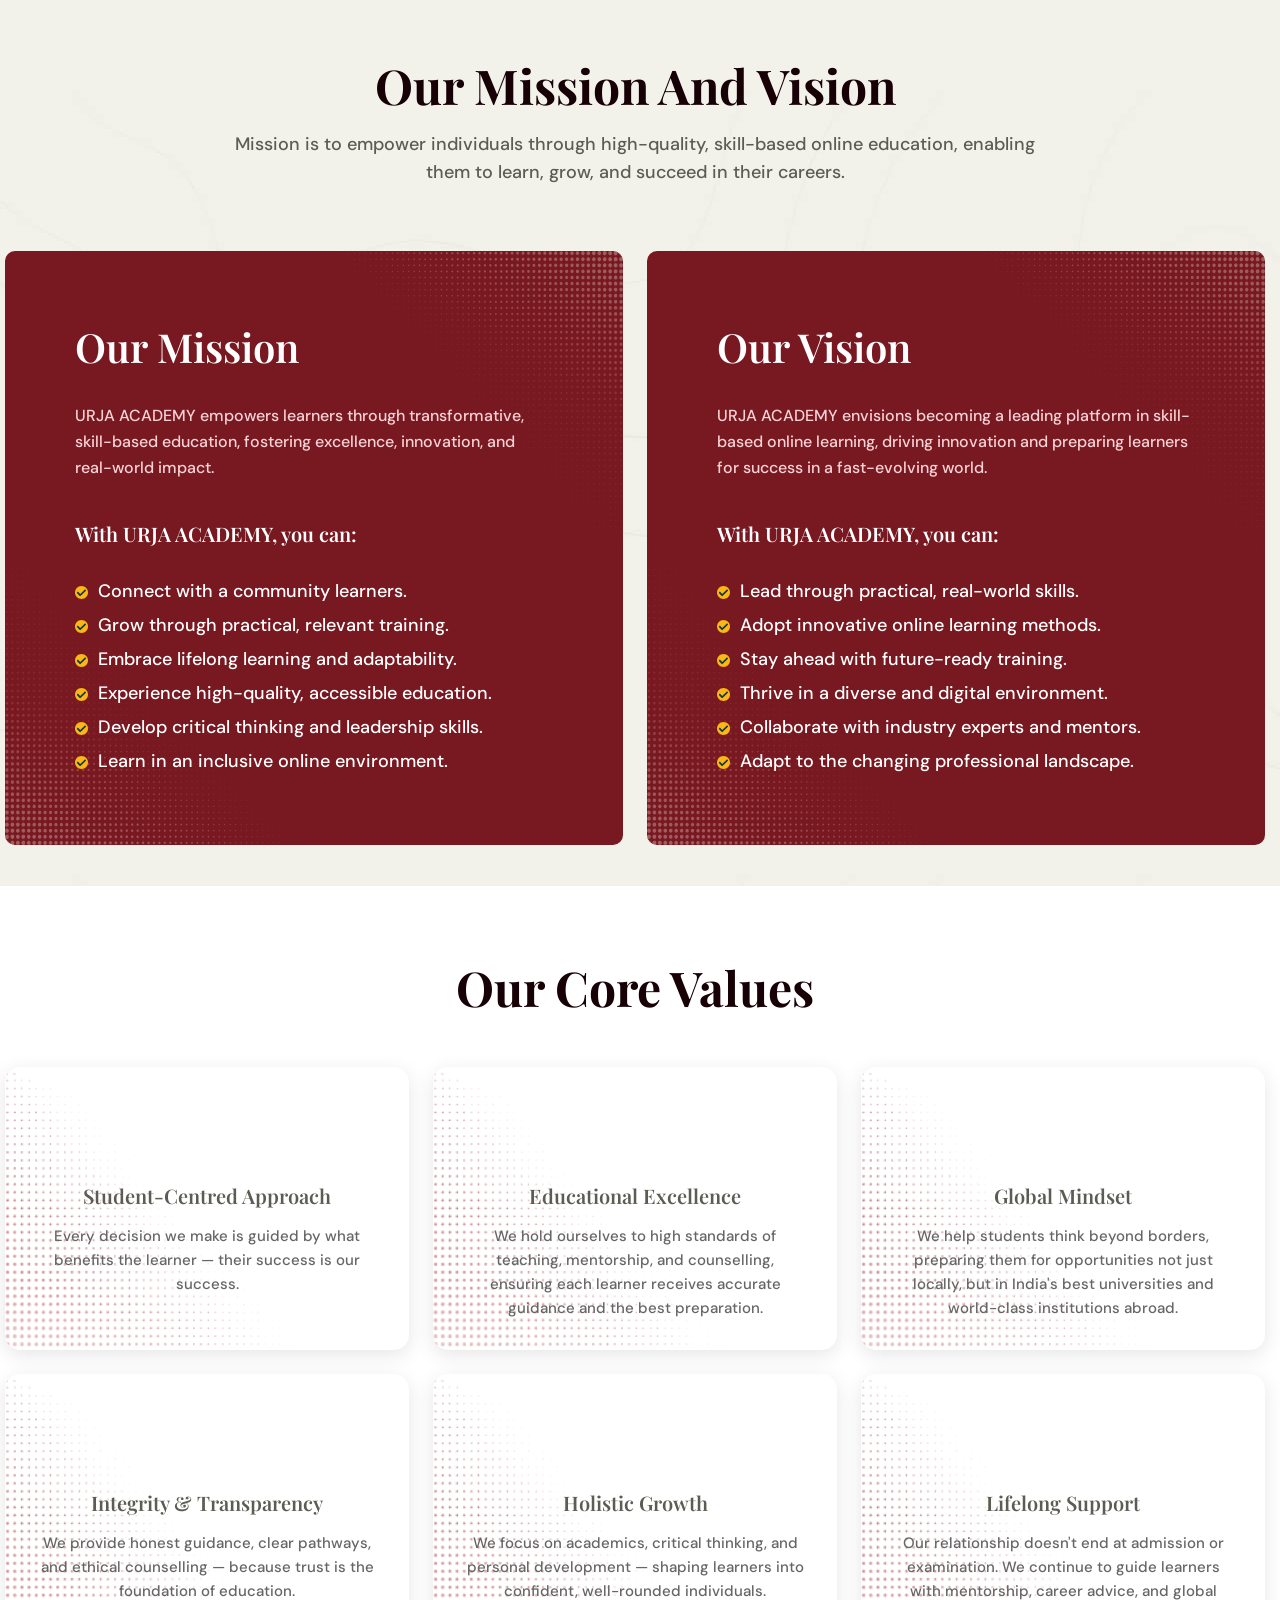
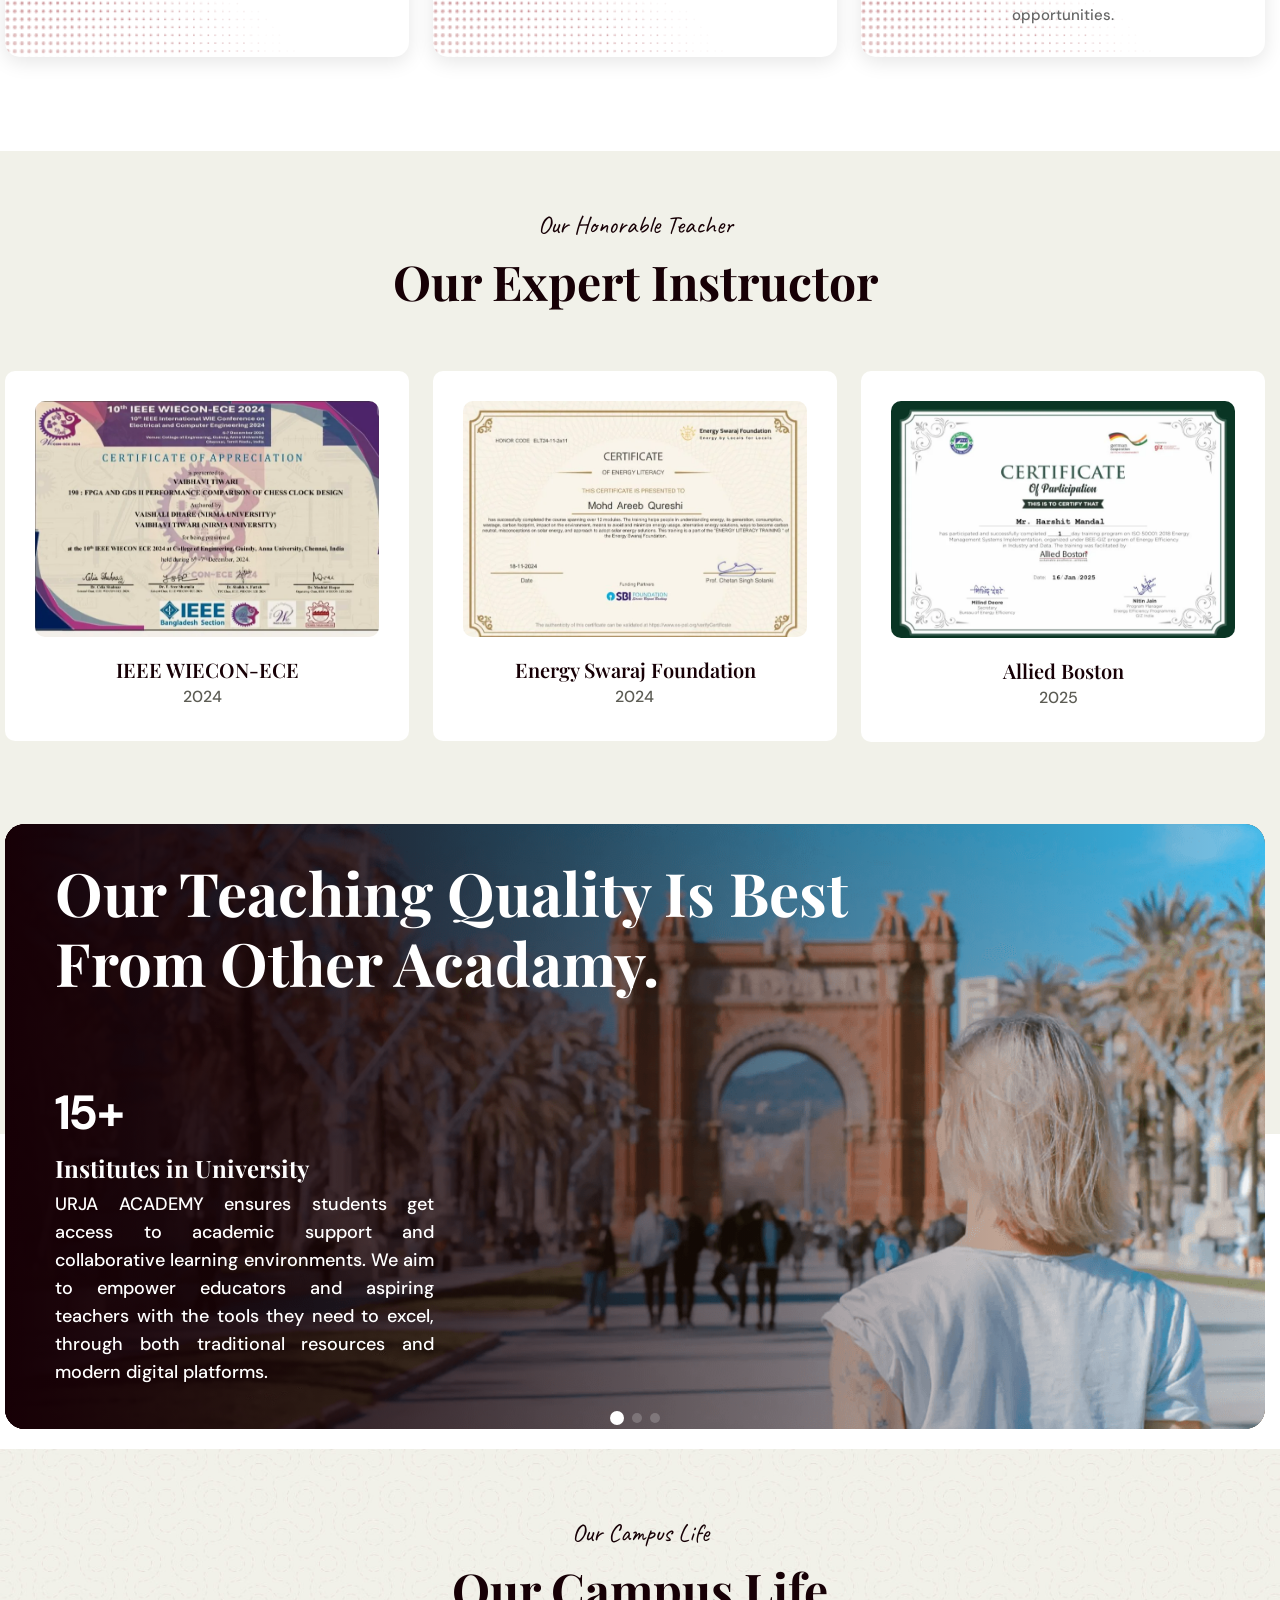
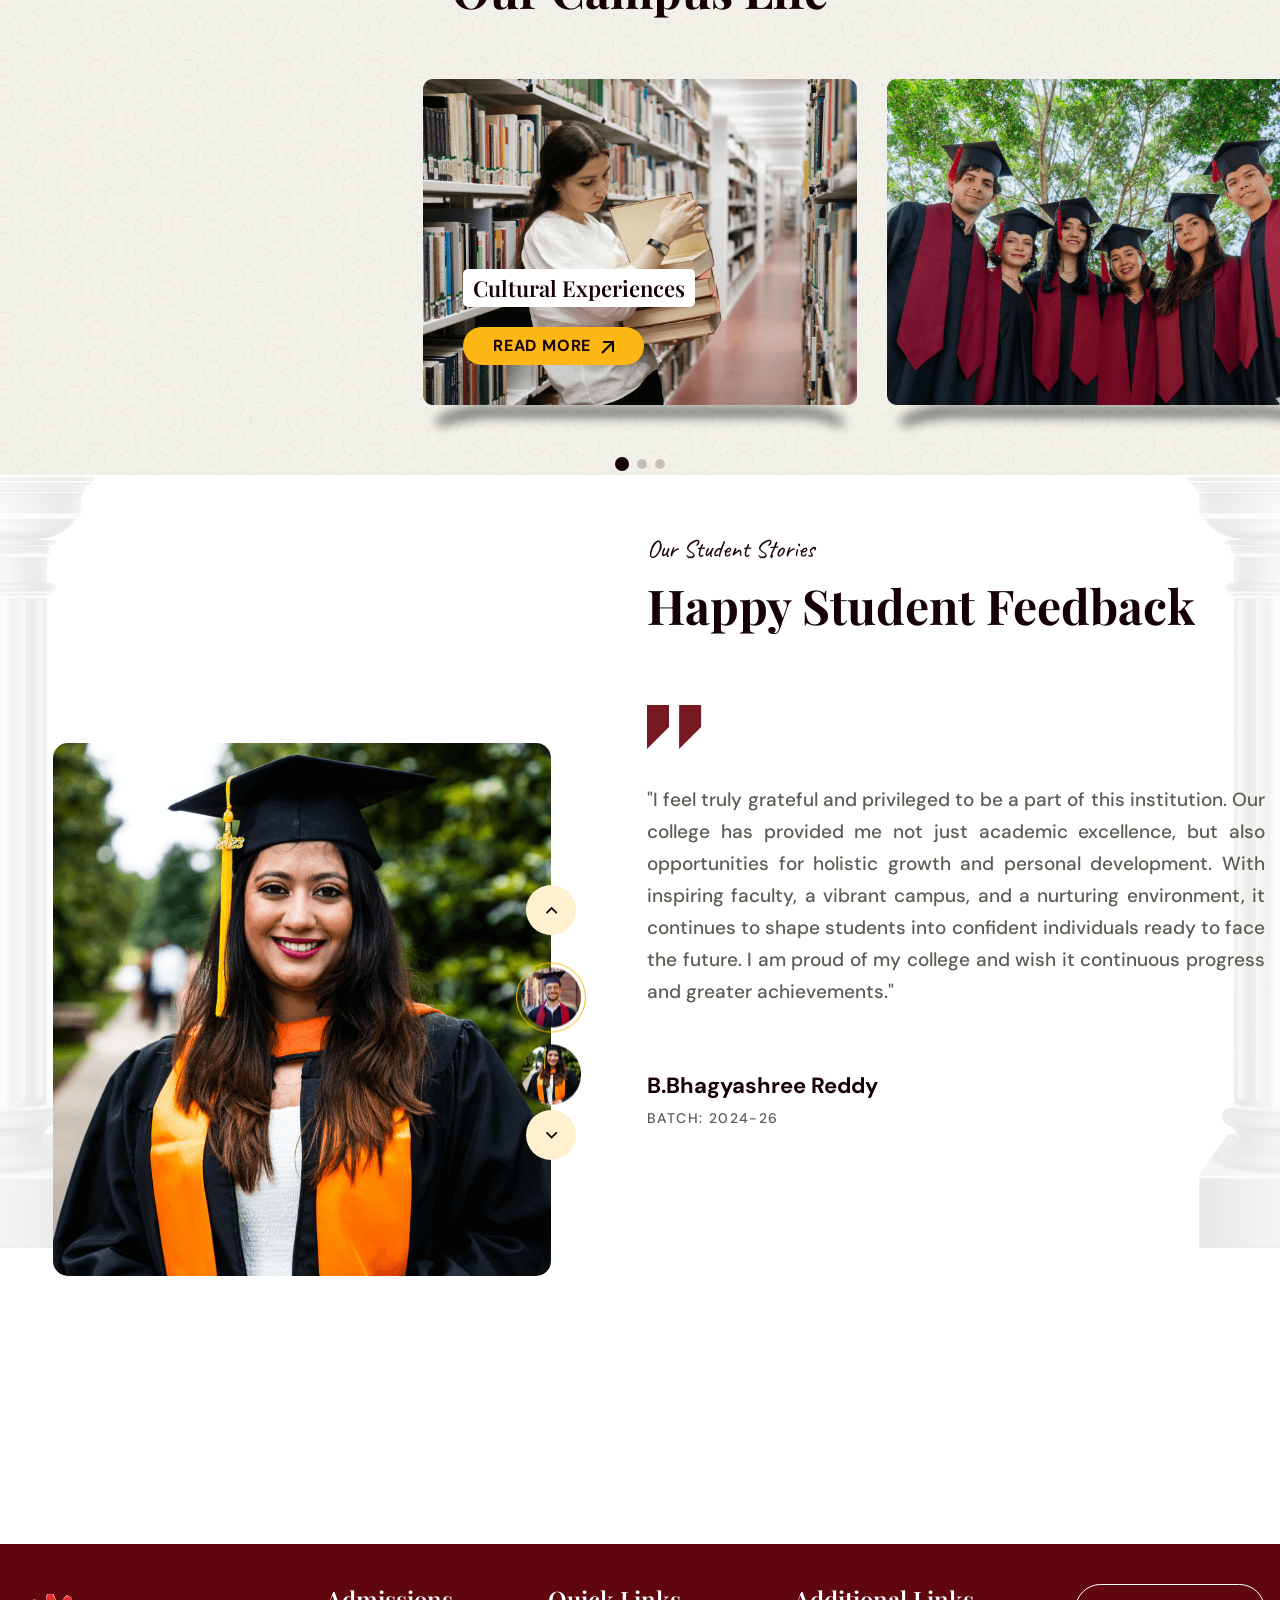
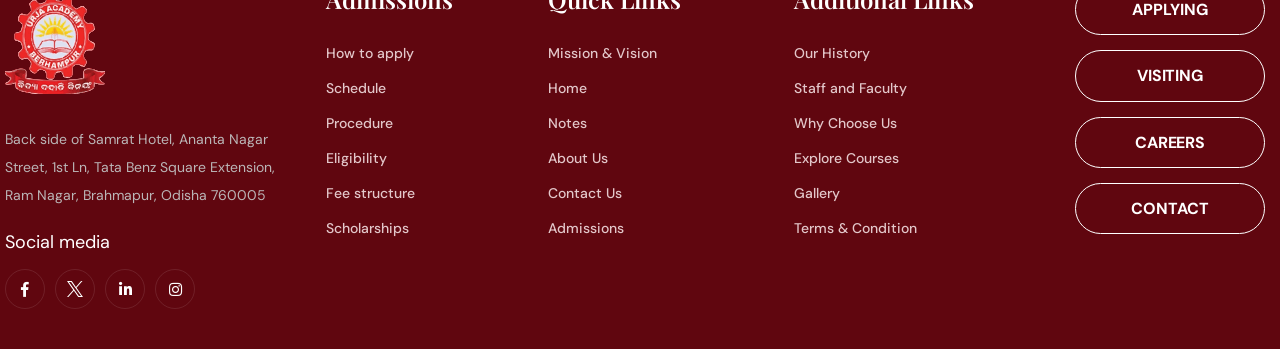
==== commit 7f82b8f0: "Update the Layout" ====
--- a/index.html
+++ b/index.html
@@ -90,6 +90,27 @@
             background: #f0f0f0;
         }
     </style>
+    <style>
+        #typewriter-text {
+            display: inline-block;
+            white-space: pre-wrap;
+            overflow: hidden;
+            animation: fadeIn 1s ease;
+            transition: all 0.3s ease-in-out;
+        }
+
+        /* Optional: smooth fade-in effect for each character */
+        @keyframes fadeIn {
+            from {
+                opacity: 0.6;
+            }
+
+            to {
+                opacity: 1;
+            }
+        }
+    </style>
+
 </head>
 
 <body>
@@ -124,13 +145,15 @@
                     <div class="container">
                         <div class="hero__content-wrap text-center pt-55">
                             <div class="section-title clr-white">
-                                <span class="sub-title wow fadeInUp" data-wow-delay="0ms"
-                                    data-wow-duration=".6s">Welcome to University</span>
-                                <h1 class="title wow fadeInUp" data-wow-delay="150ms" data-wow-duration=".6s">URJA
-                                    ACADEMY
-                                    <br> Pathway to Success
+                                <span class="sub-title wow fadeInUp" data-wow-delay="0ms" data-wow-duration=".6s">
+                                    Welcome to University
+                                </span>
+
+                                <h1 class="title wow fadeInUp" data-wow-delay="150ms" data-wow-duration=".6s">
+                                    <span id="typewriter-text"></span>
                                 </h1>
                             </div>
+
                             <div class="xb-hero-img">
                                 <img src="assets/img/hero/hero_img01.png" alt="">
                             </div>
@@ -184,21 +207,74 @@
                 </div>
             </div>
             <!-- hero btn end -->
+
+
+            <section class="about hs-about pt-70 pb-70 pos-rel">
+                <div class="container">
+                    <div class="row align-items-center ">
+                        <div class="col-lg-6">
+                            <div class="hs-about_left mt-20">
+                                <div class="about-img wow skewIn" style="visibility: visible;">
+                                    <img src="assets/img/campus/campus-img02.png" alt="">
+                                </div>
+                            </div>
+                        </div>
+                        <div class="col-lg-6">
+                            <div class="hs-about-right ml-70 mt-20 wow fadeInLeft" data-wow-delay="200ms"
+                                data-wow-duration=".6s"
+                                style="visibility: visible; animation-duration: 0.6s; animation-delay: 200ms; animation-name: fadeInLeft;">
+                                <div class="section-title mb-20">
+                                    <span class="sub-title">About Us</span>
+                                    <h1 class="title">Urja Academy – Skill Based Learning</h1>
+
+                                    <p class="hs-content mt-25">
+                                        Founded in 2015, URJA ACADEMY provides flexible, skill-based online programs
+                                        that equip learners with
+                                        practical, in-demand skills for a competitive future.
+                                    </p>
+
+
+                                </div>
+                                <ul class="xb-item--list list-unstyled">
+                                    <li>Modern, skill-based online learning.</li>
+                                    <li>Flexible and affordable training programs.</li>
+                                    <li>Trusted by thousands of learners since 2015.</li>
+                                </ul>
+                                <div class="xb-btn mt-35">
+                                    <a class="thm-btn thm-btn--stroke-black hover-2" href="contact.html">
+                                        Get In Touch
+                                        <span>
+                                            <svg width="24" height="24" viewBox="0 0 24 24" fill="none"
+                                                xmlns="http://www.w3.org/2000/svg">
+                                                <path
+                                                    d="M22 4.84993V16.7399C22 17.7099 21.21 18.5999 20.24 18.7199L19.93 18.7599C18.29 18.9799 15.98 19.6599 14.12 20.4399C13.47 20.7099 12.75 20.2199 12.75 19.5099V5.59993C12.75 5.22993 12.96 4.88993 13.29 4.70993C15.12 3.71993 17.89 2.83993 19.77 2.67993H19.83C21.03 2.67993 22 3.64993 22 4.84993Z"
+                                                    fill="#170006"></path>
+                                                <path
+                                                    d="M10.71 4.70993C8.87999 3.71993 6.10999 2.83993 4.22999 2.67993H4.15999C2.95999 2.67993 1.98999 3.64993 1.98999 4.84993V16.7399C1.98999 17.7099 2.77999 18.5999 3.74999 18.7199L4.05999 18.7599C5.69999 18.9799 8.00999 19.6599 9.86999 20.4399C10.52 20.7099 11.24 20.2199 11.24 19.5099V5.59993C11.24 5.21993 11.04 4.88993 10.71 4.70993ZM4.99999 7.73993H7.24999C7.65999 7.73993 7.99999 8.07993 7.99999 8.48993C7.99999 8.90993 7.65999 9.23993 7.24999 9.23993H4.99999C4.58999 9.23993 4.24999 8.90993 4.24999 8.48993C4.24999 8.07993 4.58999 7.73993 4.99999 7.73993ZM7.99999 12.2399H4.99999C4.58999 12.2399 4.24999 11.9099 4.24999 11.4899C4.24999 11.0799 4.58999 10.7399 4.99999 10.7399H7.99999C8.40999 10.7399 8.74999 11.0799 8.74999 11.4899C8.74999 11.9099 8.40999 12.2399 7.99999 12.2399Z"
+                                                    fill="#170006"></path>
+                                            </svg>
+                                        </span>
+                                    </a>
+                                </div>
+                            </div>
+                        </div>
+
+                    </div>
+                </div>
+
+            </section>
             <!--about-->
-            <section class="mission-vission z-1 pos-rel pt-110">
+            <section class="mission-vission z-1 pos-rel pt-70 pb-130">
                 <div class="mission-vission-bg" data-background="assets/img/bg/vm_bg.jpg"></div>
                 <div class="container">
                     <div class="row justify-content-center">
                         <div class="col-lg-8">
                             <div class="section-title text-center mb-65">
                                 <h2 class="title mb-15">our mission and vision</h2>
-                                <p style="text-align: justify;">Mission is to empower individuals through high-quality,
+                                <p style="text-align: center;">Mission is to empower individuals through high-quality,
                                     skill-based online education,
                                     enabling
-                                    them to learn, grow, and succeed in their careers. <br> Vision is to become a
-                                    leading platform for accessible and innovative online learning, bridging the gap
-                                    between education and employment by offering industry-relevant, short-term
-                                    certification courses that prepare learners for real-world challenges.
+                                    them to learn, grow, and succeed in their careers.
                                 </p>
                             </div>
                         </div>
@@ -272,12 +348,14 @@
             <!--end about-->
 
             <!-- core values start -->
-            <section class="core-values-section section_space pt-10" id="Our-Core-Values">
+            <section class="core-values-section section_space  pb-70 " id="Our-Core-Values"
+                style="margin-top: -88px; padding-top: 70px; padding-bottom: 70px;">
                 <div class="container">
                     <div class="row justify-content-center">
                         <div class="col-xl-7 col-lg-8">
                             <div class="section-title text-center mb-50">
-                                <h2 class="mb-30">Our Core Values</h2>
+                                <!-- <h2 class="mb-30">Our Core Values</h2> -->
+                                <h2 class="title mb-15">Our Core Values</h2>
                             </div>
                         </div>
                     </div>
@@ -410,8 +488,8 @@
             </section>
             <!-- core values end -->
             <!-- department section start  -->
-            <section class="department pt-90 pb-200 pos-rel">
-                <section class="team pt-40 pb-120" data-bg-color="#F1F1E9">
+            <section class="department pt-30 pb-140 pos-rel">
+                <section class="team pt-30 pb-140" data-bg-color="#F1F1E9">
                     <div class="container">
                         <div class="section-title text-center mb-60">
                             <span class="sub-title">Our Honorable Teacher</span>
@@ -612,7 +690,7 @@
 
 
             <!-- campus section start  -->
-            <section class="campus pos-rel bg_img z-1 pt-100 pb-200" data-background="assets/img/bg/campus-bg.jpg">
+            <section class="campus pos-rel bg_img z-1 pt-70 pb-70 mt-20" data-background="assets/img/bg/campus-bg.jpg">
                 <div class="section-title mb-60 text-center">
                     <span class="sub-title">Our Campus Life</span>
                     <h1 class="title">Our Campus Life</h1>
@@ -689,9 +767,9 @@
             <!-- campus section end  -->
 
             <!-- testimonial section start  -->
-            <section class="testimonial pt-120 pb-120 pos-rel">
+            <section class="testimonial pt-60  pos-rel">
                 <div class="container">
-                    <div class="row align-items-center mt-none-30">
+                    <div class="row align-items-center mt-none-30" style="padding-bottom: 10px;">
                         <div class="col-lg-6 mt-30">
                             <div class="xb-testimonial-left pos-rel wow fadeInLeft" data-wow-delay="0ms"
                                 data-wow-duration=".6s">
@@ -770,7 +848,8 @@
                                                 <div class="xb-item--quote mb-35">
                                                     <img src="assets/img/icon/qua.png" alt="">
                                                 </div>
-                                                <p class="xb-item--content" style="text-align: justify;">"Urja Academy
+                                                <p class="xb-item--content"
+                                                    style="text-align: justify;font-size: 19px;">"Urja Academy
                                                     is not just an institute rather its a wonderful organisation which
                                                     is providing excellent courses and inbuilding academics and
                                                     positions. Santosh Sir is irreplaceable and vibrant in each and
@@ -788,7 +867,8 @@
                                                 <div class="xb-item--quote mb-35">
                                                     <img src="assets/img/icon/qua.png" alt="">
                                                 </div>
-                                                <p class="xb-item--content" style="text-align: justify;">"I feel truly
+                                                <p class="xb-item--content"
+                                                    style="text-align: justify;font-size: 19px;">"I feel truly
                                                     grateful and privileged to be a part of this institution. Our
                                                     college has provided me not just academic excellence, but also
                                                     opportunities for holistic growth and personal development. With
@@ -807,7 +887,8 @@
                                                 <div class="xb-item--quote mb-35">
                                                     <img src="assets/img/icon/qua.png" alt="">
                                                 </div>
-                                                <p class="xb-item--content" style="text-align: justify;">"ଉର୍ଜା
+                                                <p class="xb-item--content"
+                                                    style="text-align: justify;font-size: 19px;">"ଉର୍ଜା
                                                     ଏକାଡେମୀରେ ମୋର B.Ed ଯାତ୍ରା ମାତ୍ର ଏକ ଶିକ୍ଷାନୁଷ୍ଠାନର ପାଠାଶାଳା ନୁହେଁ,
                                                     ବରଂ ଏକ ଆତ୍ମଜ୍ଞାନର ସୁନ୍ଦର ପରିକ୍ରମା।
                                                     ଏଠାରେ ଶିକ୍ଷକମାନଙ୍କର ଅସୀମ ସହନଶୀଳତା, ଜ୍ଞାନର ଗଭୀରତା ଓ ପ୍ରତିଟି ପାଠରେ
@@ -830,7 +911,8 @@
                                                 <div class="xb-item--quote mb-35">
                                                     <img src="assets/img/icon/qua.png" alt="">
                                                 </div>
-                                                <p class="xb-item--content" style="text-align: justify;">"I recently
+                                                <p class="xb-item--content"
+                                                    style="text-align: justify;font-size: 19px;">"I recently
                                                     completed my B.Ed program at this esteemed institution URJA ACADEMY,
                                                     and I must say that it was a truly enriching experience. The
                                                     expertise and dedication of Santosh sir played a significant role in
@@ -854,7 +936,8 @@
                                                 <div class="xb-item--quote mb-35">
                                                     <img src="assets/img/icon/qua.png" alt="">
                                                 </div>
-                                                <p class="xb-item--content" style="text-align: justify;">"It is my
+                                                <p class="xb-item--content"
+                                                    style="text-align: justify;font-size: 19px;">"It is my
                                                     honour to express my heartfelt gratitude and reflect upon my journey
                                                     with URJA Academy. I vividly remember the day I first met Santosh
                                                     Sir and made the decision to embark on my B.Ed. journey for the
@@ -888,7 +971,8 @@
                                                 <div class="xb-item--quote mb-35">
                                                     <img src="assets/img/icon/qua.png" alt="">
                                                 </div>
-                                                <p class="xb-item--content" style="text-align: justify;">"I'm part of
+                                                <p class="xb-item--content"
+                                                    style="text-align: justify;font-size: 19px;">"I'm part of
                                                     the 2023-2025 batch pursuing my B.Ed degree at URJA Academy, and I
                                                     must say it was an excellent experience! The academy provided
                                                     top-notch guidance and support throughout the course. The faculty
@@ -907,7 +991,8 @@
                                                 <div class="xb-item--quote mb-35">
                                                     <img src="assets/img/icon/qua.png" alt="">
                                                 </div>
-                                                <p class="xb-item--content" style="text-align: justify;">"I'm part of
+                                                <p class="xb-item--content"
+                                                    style="text-align: justify;font-size: 19px;">"I'm part of
                                                     the 2023-2025 batch pursuing my B.Ed degree at URJA Academy, and I
                                                     must say it was an excellent experience! The academy provided
                                                     top-notch guidance and support throughout the course. The faculty
@@ -926,7 +1011,8 @@
                                                 <div class="xb-item--quote mb-35">
                                                     <img src="assets/img/icon/qua.png" alt="">
                                                 </div>
-                                                <p class="xb-item--content" style="text-align: justify;">"Hello
+                                                <p class="xb-item--content"
+                                                    style="text-align: justify;font-size: 19px;">"Hello
                                                     everyone,
                                                     I am an alumni of BEd (2020-2022) through Santosh sir. Urja academy
                                                     helped me with my BEd, Santosh sir provided us both offline and
@@ -948,7 +1034,8 @@
                                                 <div class="xb-item--quote mb-35">
                                                     <img src="assets/img/icon/qua.png" alt="">
                                                 </div>
-                                                <p class="xb-item--content" style="text-align: justify;">"Hello everyone
+                                                <p class="xb-item--content"
+                                                    style="text-align: justify;font-size: 19px;">"Hello everyone
                                                     I am Sonali Mahapatra from Berhampur. Once i was very tensed
                                                     regarding the B.ed joining and i did not know which institute should
                                                     i trust completely. Then once by the recommodation one of my close
@@ -978,7 +1065,8 @@
                                                 <div class="xb-item--quote mb-35">
                                                     <img src="assets/img/icon/qua.png" alt="">
                                                 </div>
-                                                <p class="xb-item--content" style="text-align: justify;">"I would like
+                                                <p class="xb-item--content"
+                                                    style="text-align: justify;font-size: 19px;">"I would like
                                                     to share my experience with Urja Academy, Berhampur, Odisha. It is a
                                                     trusted counselling centre for the B.Ed course, approved by NCTE in
                                                     various universities of Andhra Pradesh. The Director of Urja
@@ -1006,6 +1094,9 @@
                 </div>
             </section>
             <!-- testimonial section end  -->
+
+
+
 
         </main>
         <!-- main area end  -->
@@ -1094,6 +1185,33 @@
             });
         });
     </script>
+    <script>
+        document.addEventListener("DOMContentLoaded", function () {
+            const text = "URJA ACADEMY\nPathway to Success";
+            const typewriterElement = document.getElementById("typewriter-text");
+            let index = 0;
+
+            function typeEffect() {
+                if (index < text.length) {
+                    const char = text.charAt(index);
+                    typewriterElement.innerHTML += (char === "\n") ? "<br>" : char;
+                    index++;
+                    setTimeout(typeEffect, 180);
+                } else {
+                    // Pause for a moment before restarting
+                    setTimeout(() => {
+                        typewriterElement.innerHTML = ""; // Clear the text
+                        index = 0; // Reset index
+                        typeEffect(); // Restart typing
+                    }, 2000); // 2 seconds pause before loop
+                }
+            }
+
+            typeEffect();
+        });
+    </script>
+
+
     <script src="assets/js/wow.min.js"></script>
     <script src="assets/js/appear.js"></script>
     <script src="assets/js/odometer.min.js"></script>
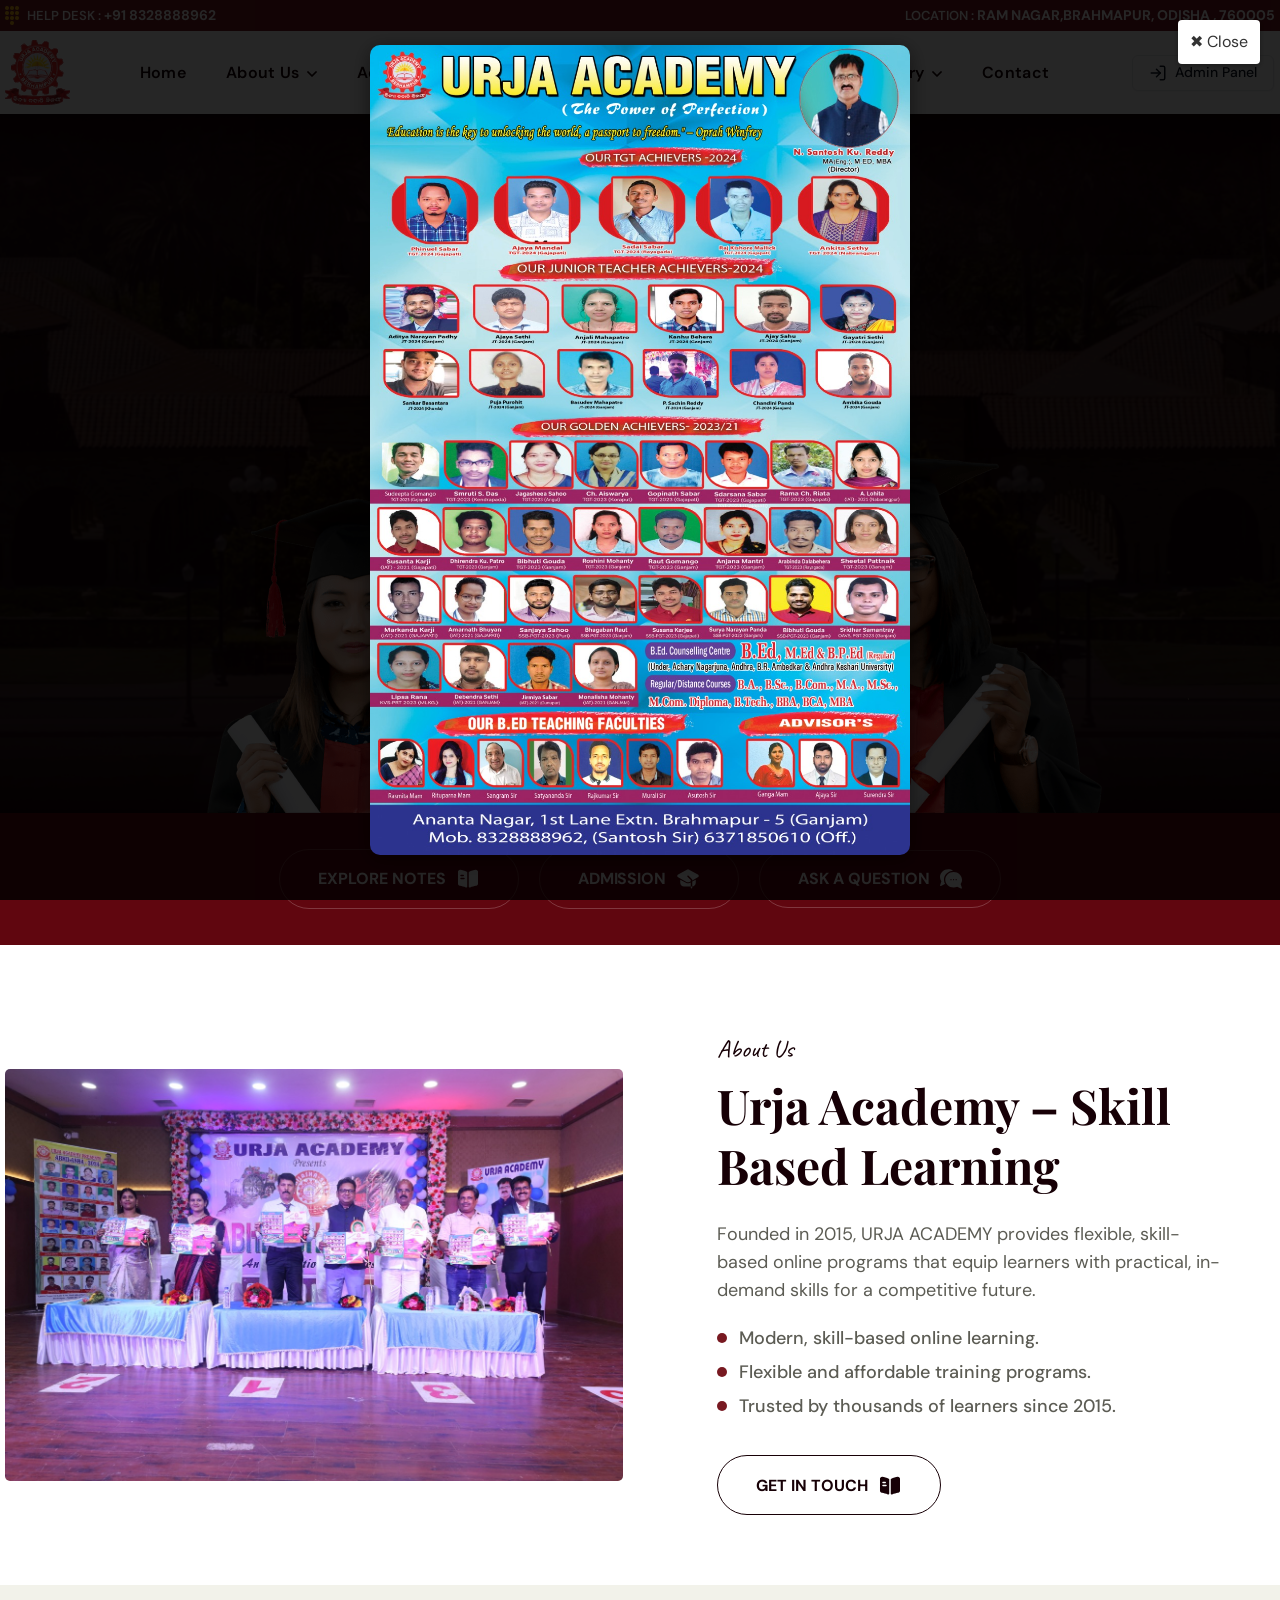
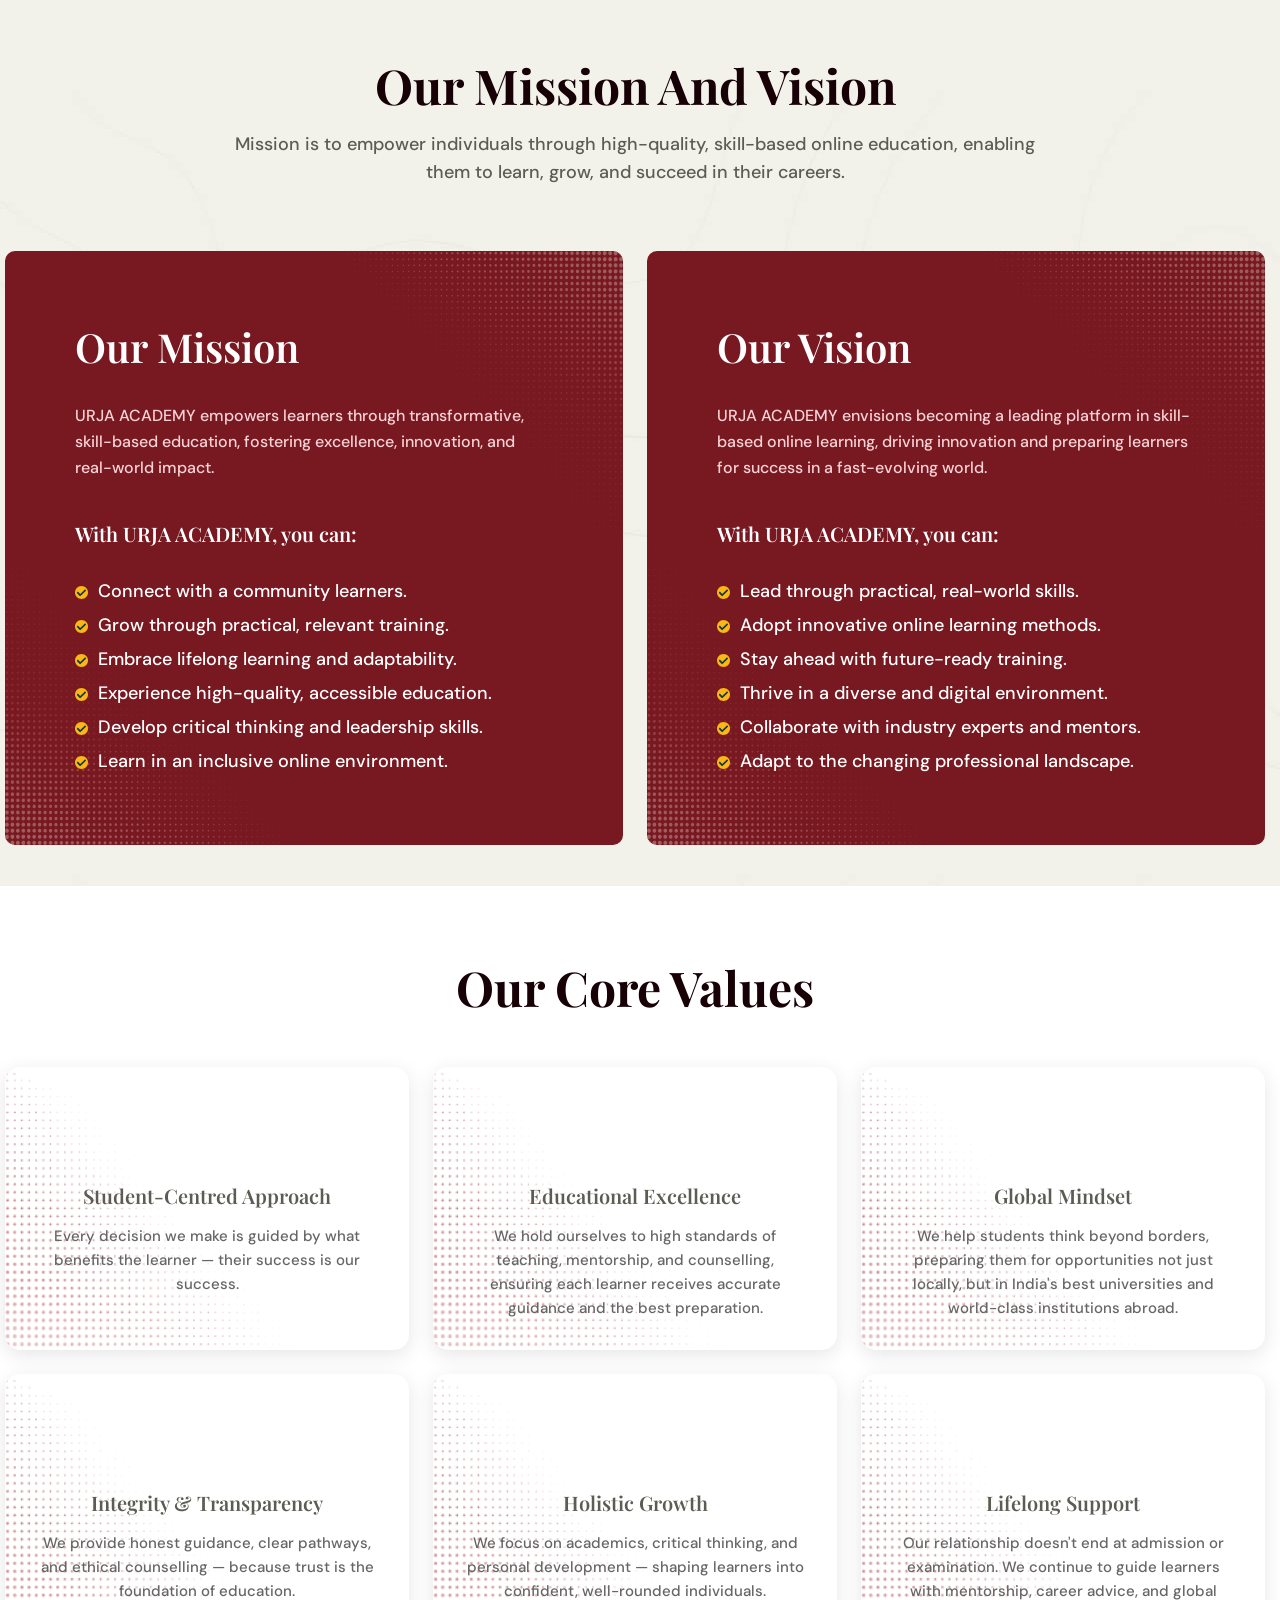
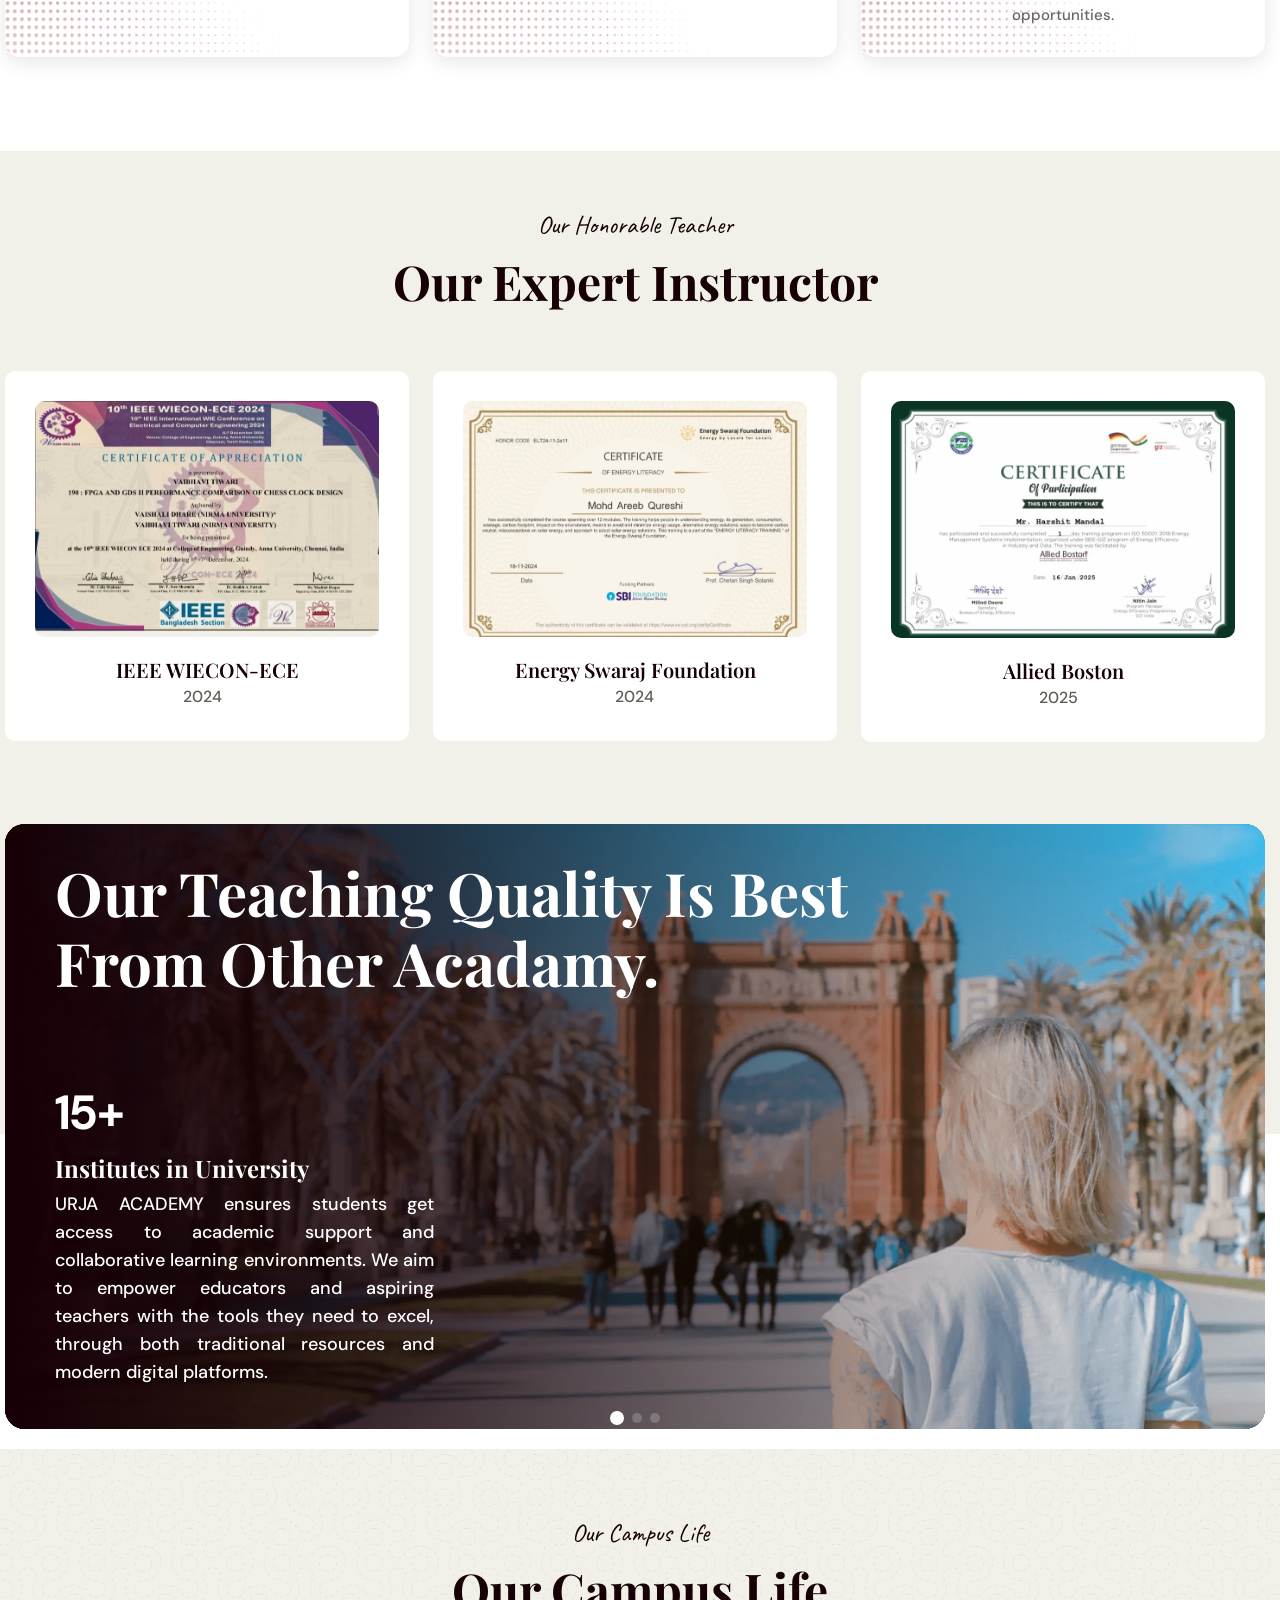
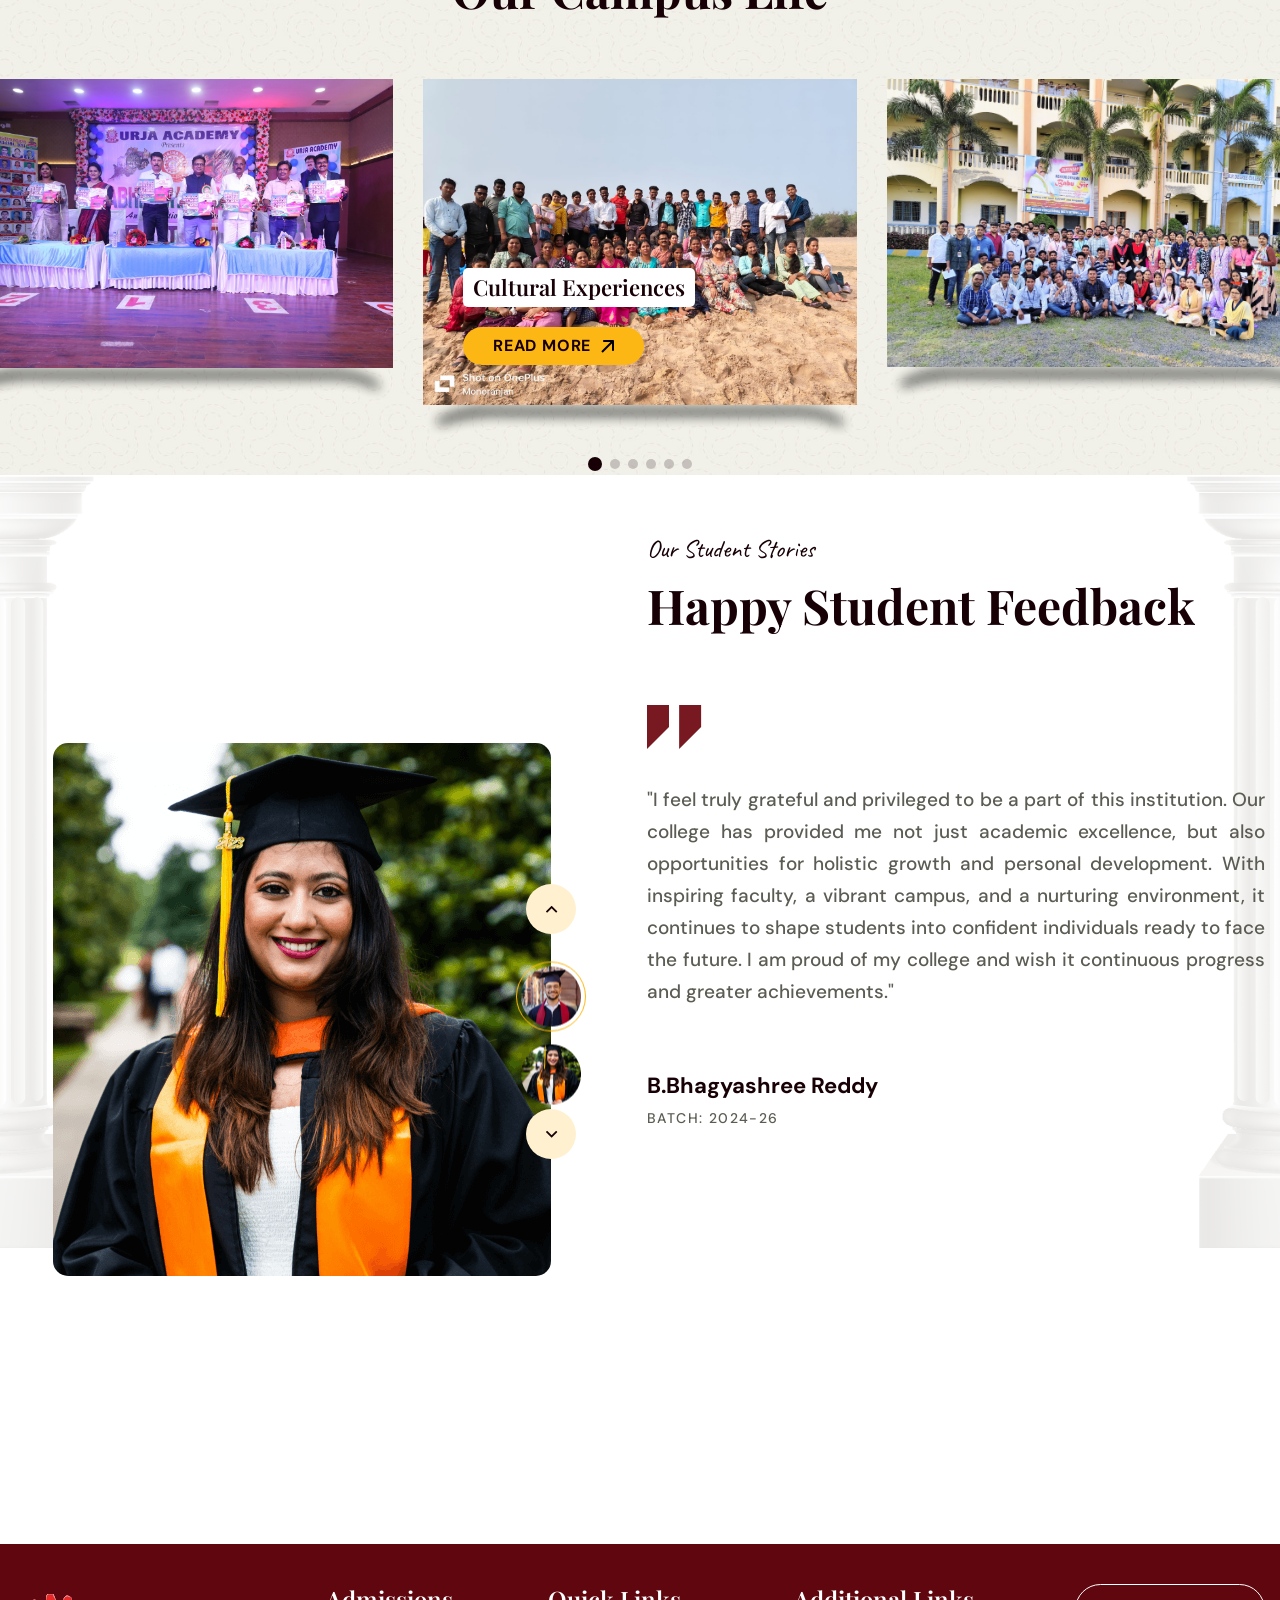
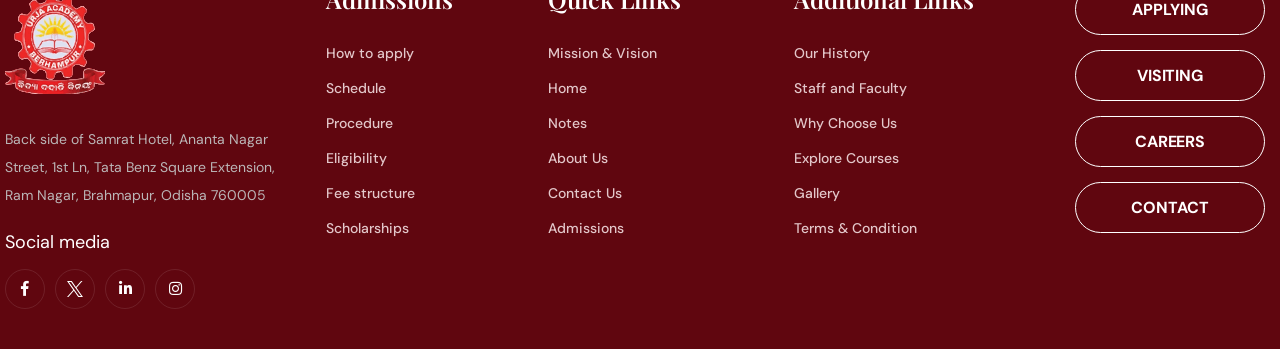
==== commit ccacd3f5: "Refactor code structure for improved readability and maintainability" ====
--- a/index.html
+++ b/index.html
@@ -215,7 +215,7 @@
                         <div class="col-lg-6">
                             <div class="hs-about_left mt-20">
                                 <div class="about-img wow skewIn" style="visibility: visible;">
-                                    <img src="assets/img/campus/campus-img02.png" alt="">
+                                    <img src="assets/img/event/urjja_event/98.jpeg" style="border-radius: 5px;" alt="">
                                 </div>
                             </div>
                         </div>
@@ -700,12 +700,12 @@
                         <div class="swiper-slide">
                             <div class="xb-campus__wrapper pos-rel">
                                 <div class="xb-item--img pos-rel">
-                                    <img src="assets/img/campus/campus-img01.png" alt="">
+                                    <img src="assets/img/event/Picnic/7.jpeg" alt="">
                                 </div>
                                 <div class="xb-item--holder">
                                     <h3 class="xb-item--title">Cultural Experiences</h3>
                                     <div class="xb-btn_thm ul_li">
-                                        <a class="thm-btn btn-yellow" href="#!">read more
+                                        <a class="thm-btn btn-yellow" href="gallery.html">read more
                                             <span><svg width="13" height="13" viewBox="0 0 13 13" fill="none"
                                                     xmlns="http://www.w3.org/2000/svg">
                                                     <path
@@ -721,12 +721,12 @@
                         <div class="swiper-slide">
                             <div class="xb-campus__wrapper pos-rel">
                                 <div class="xb-item--img pos-rel">
-                                    <img src="assets/img/campus/campus-img02.png" alt="">
+                                    <img src="assets/img/event/Picnic/25.jpg" alt="">
                                 </div>
                                 <div class="xb-item--holder">
                                     <h3 class="xb-item--title">Cultural Experiences</h3>
                                     <div class="xb-btn_thm ul_li">
-                                        <a class="thm-btn btn-yellow" href="#!">read more
+                                        <a class="thm-btn btn-yellow" href="gallery.html">read more
                                             <span><svg width="13" height="13" viewBox="0 0 13 13" fill="none"
                                                     xmlns="http://www.w3.org/2000/svg">
                                                     <path
@@ -742,12 +742,12 @@
                         <div class="swiper-slide">
                             <div class="xb-campus__wrapper pos-rel">
                                 <div class="xb-item--img pos-rel">
-                                    <img src="assets/img/campus/campus-img03.png" alt="">
+                                    <img src="assets/img/event/Picnic/27.jpg" alt="">
                                 </div>
                                 <div class="xb-item--holder">
                                     <h3 class="xb-item--title">Cultural Experiences</h3>
                                     <div class="xb-btn_thm ul_li">
-                                        <a class="thm-btn btn-yellow" href="#!">read more
+                                        <a class="thm-btn btn-yellow" href="gallery.html">read more
                                             <span><svg width="13" height="13" viewBox="0 0 13 13" fill="none"
                                                     xmlns="http://www.w3.org/2000/svg">
                                                     <path
@@ -760,12 +760,74 @@
                                 </div>
                             </div>
                         </div>
+                        <div class="swiper-slide">
+                            <div class="xb-campus__wrapper pos-rel">
+                                <div class="xb-item--img pos-rel">
+                                    <img src="assets/img/event/urjja_event/98.jpeg" alt="">
+                                </div>
+                                <div class="xb-item--holder">
+                                    <h3 class="xb-item--title">Cultural Experiences</h3>
+                                    <div class="xb-btn_thm ul_li">
+                                        <a class="thm-btn btn-yellow" href="gallery.html">read more
+                                            <span><svg width="13" height="13" viewBox="0 0 13 13" fill="none"
+                                                    xmlns="http://www.w3.org/2000/svg">
+                                                    <path
+                                                        d="M13 0.999999C13 0.447714 12.5523 -1.14869e-06 12 -1.40157e-06L3 -6.00782e-07C2.44772 -9.37957e-07 2 0.447715 2 0.999999C2 1.55228 2.44772 2 3 2L11 2L11 10C11 10.5523 11.4477 11 12 11C12.5523 11 13 10.5523 13 10L13 0.999999ZM1.70711 12.7071L12.7071 1.70711L11.2929 0.292892L0.292893 11.2929L1.70711 12.7071Z"
+                                                        fill="black" />
+                                                </svg>
+                                            </span>
+                                        </a>
+                                    </div>
+                                </div>
+                            </div>
+                        </div>
+                        <div class="swiper-slide">
+                            <div class="xb-campus__wrapper pos-rel">
+                                <div class="xb-item--img pos-rel">
+                                    <img src="assets/img/event/urjja_event/210.jpeg" alt="">
+                                </div>
+                                <div class="xb-item--holder">
+                                    <h3 class="xb-item--title">Cultural Experiences</h3>
+                                    <div class="xb-btn_thm ul_li">
+                                        <a class="thm-btn btn-yellow" href="gallery.html">read more
+                                            <span><svg width="13" height="13" viewBox="0 0 13 13" fill="none"
+                                                    xmlns="http://www.w3.org/2000/svg">
+                                                    <path
+                                                        d="M13 0.999999C13 0.447714 12.5523 -1.14869e-06 12 -1.40157e-06L3 -6.00782e-07C2.44772 -9.37957e-07 2 0.447715 2 0.999999C2 1.55228 2.44772 2 3 2L11 2L11 10C11 10.5523 11.4477 11 12 11C12.5523 11 13 10.5523 13 10L13 0.999999ZM1.70711 12.7071L12.7071 1.70711L11.2929 0.292892L0.292893 11.2929L1.70711 12.7071Z"
+                                                        fill="black" />
+                                                </svg>
+                                            </span>
+                                        </a>
+                                    </div>
+                                </div>
+                            </div>
+                        </div>
+                        <div class="swiper-slide">
+                            <div class="xb-campus__wrapper pos-rel">
+                                <div class="xb-item--img pos-rel">
+                                    <img src="assets/img/event/urjja_event/98.jpeg" alt="">
+                                </div>
+                                <div class="xb-item--holder">
+                                    <h3 class="xb-item--title">Cultural Experiences</h3>
+                                    <div class="xb-btn_thm ul_li">
+                                        <a class="thm-btn btn-yellow" href="gallery.html">read more
+                                            <span><svg width="13" height="13" viewBox="0 0 13 13" fill="none"
+                                                    xmlns="http://www.w3.org/2000/svg">
+                                                    <path
+                                                        d="M13 0.999999C13 0.447714 12.5523 -1.14869e-06 12 -1.40157e-06L3 -6.00782e-07C2.44772 -9.37957e-07 2 0.447715 2 0.999999C2 1.55228 2.44772 2 3 2L11 2L11 10C11 10.5523 11.4477 11 12 11C12.5523 11 13 10.5523 13 10L13 0.999999ZM1.70711 12.7071L12.7071 1.70711L11.2929 0.292892L0.292893 11.2929L1.70711 12.7071Z"
+                                                        fill="black" />
+                                                </svg>
+                                            </span>
+                                        </a>
+                                    </div>
+                                </div>
+                            </div>
+                        </div>
                     </div>
                     <div class="swiper-pagination ul_li_center"></div>
                 </div>
             </section>
             <!-- campus section end  -->
-
             <!-- testimonial section start  -->
             <section class="testimonial pt-60  pos-rel">
                 <div class="container">
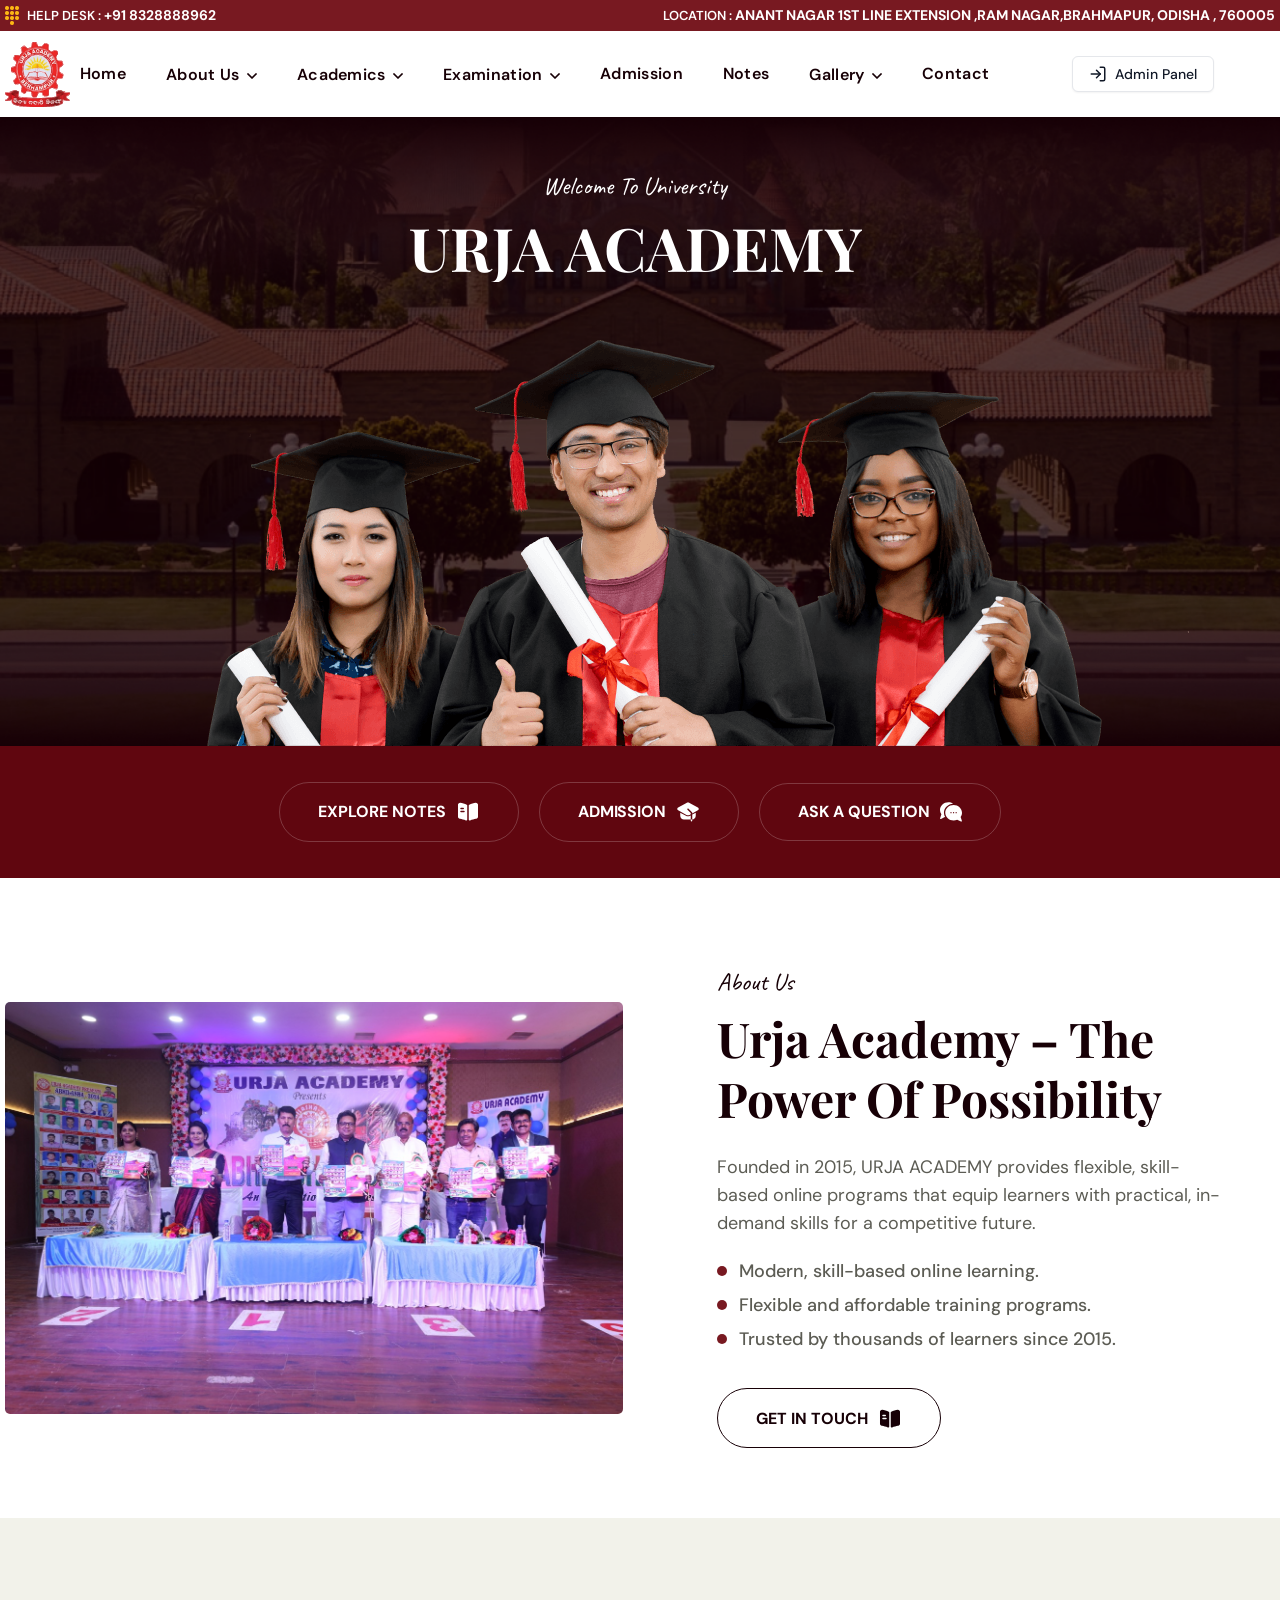
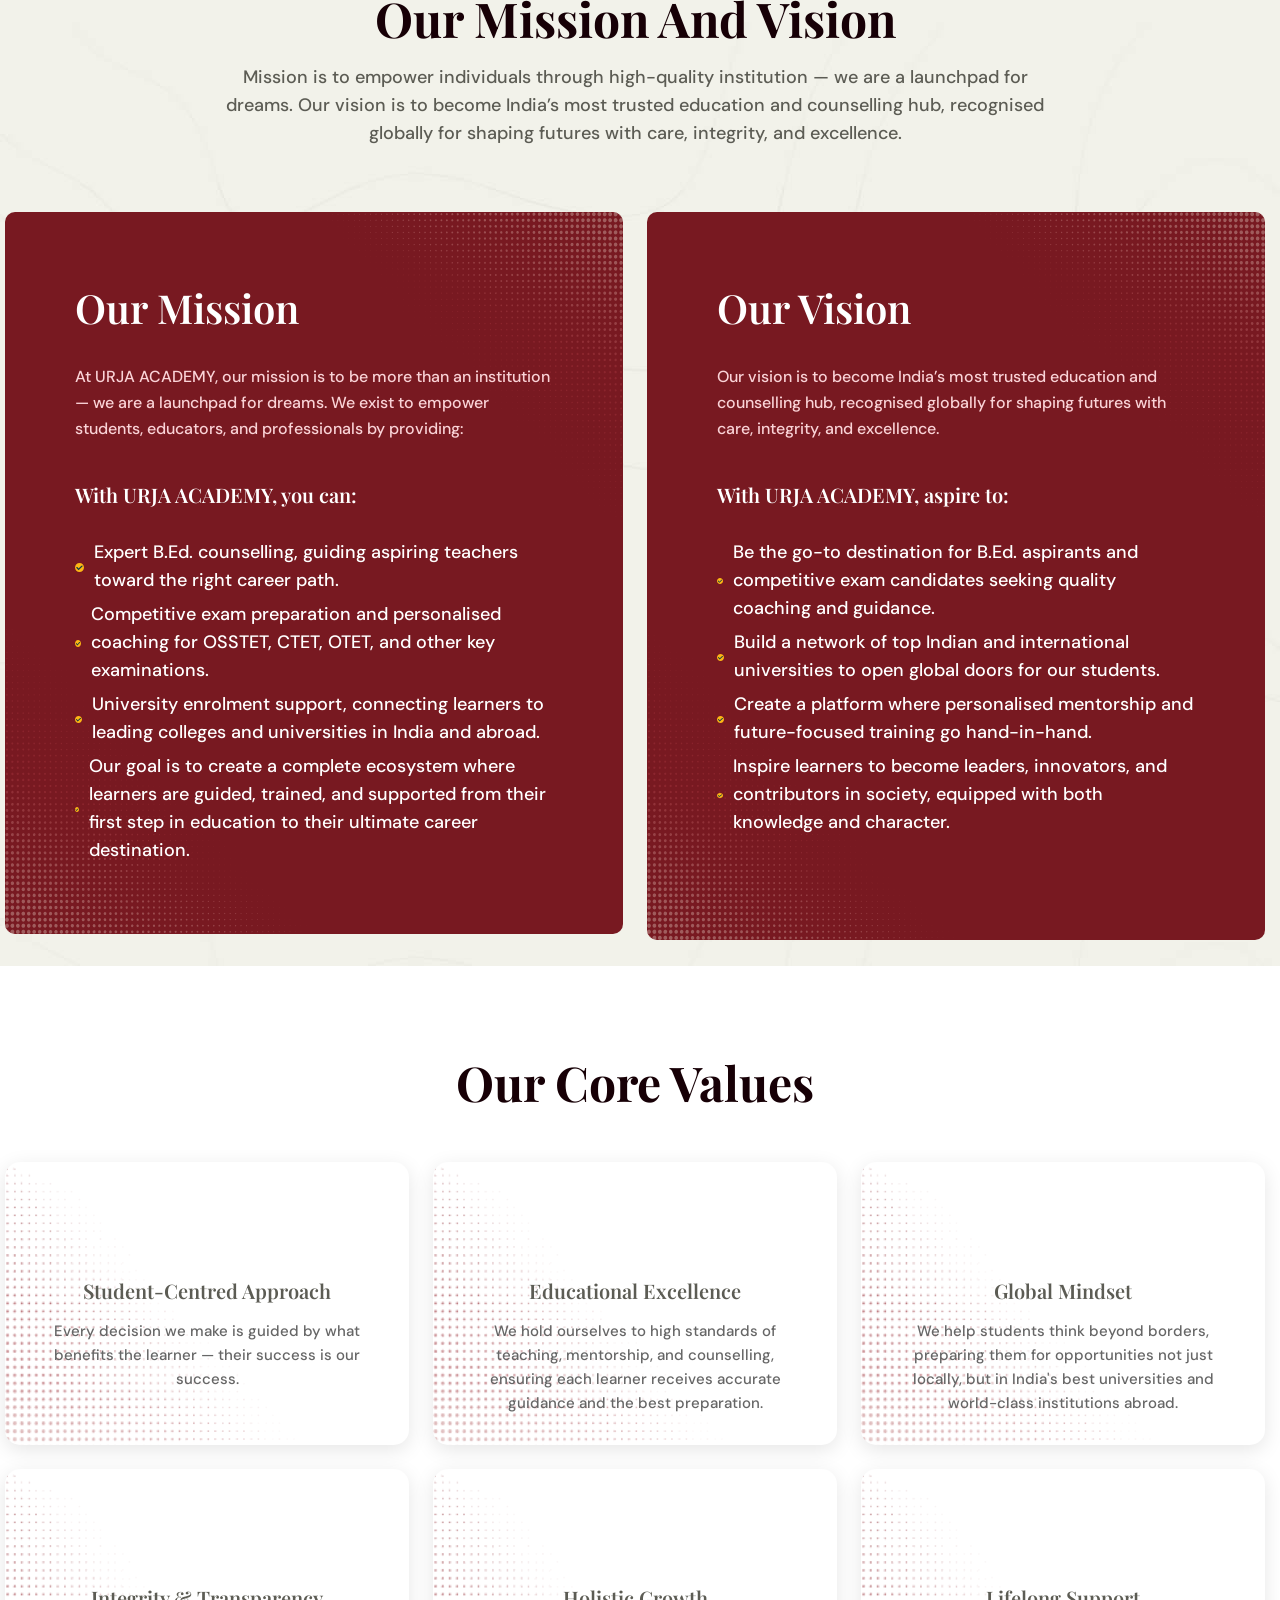
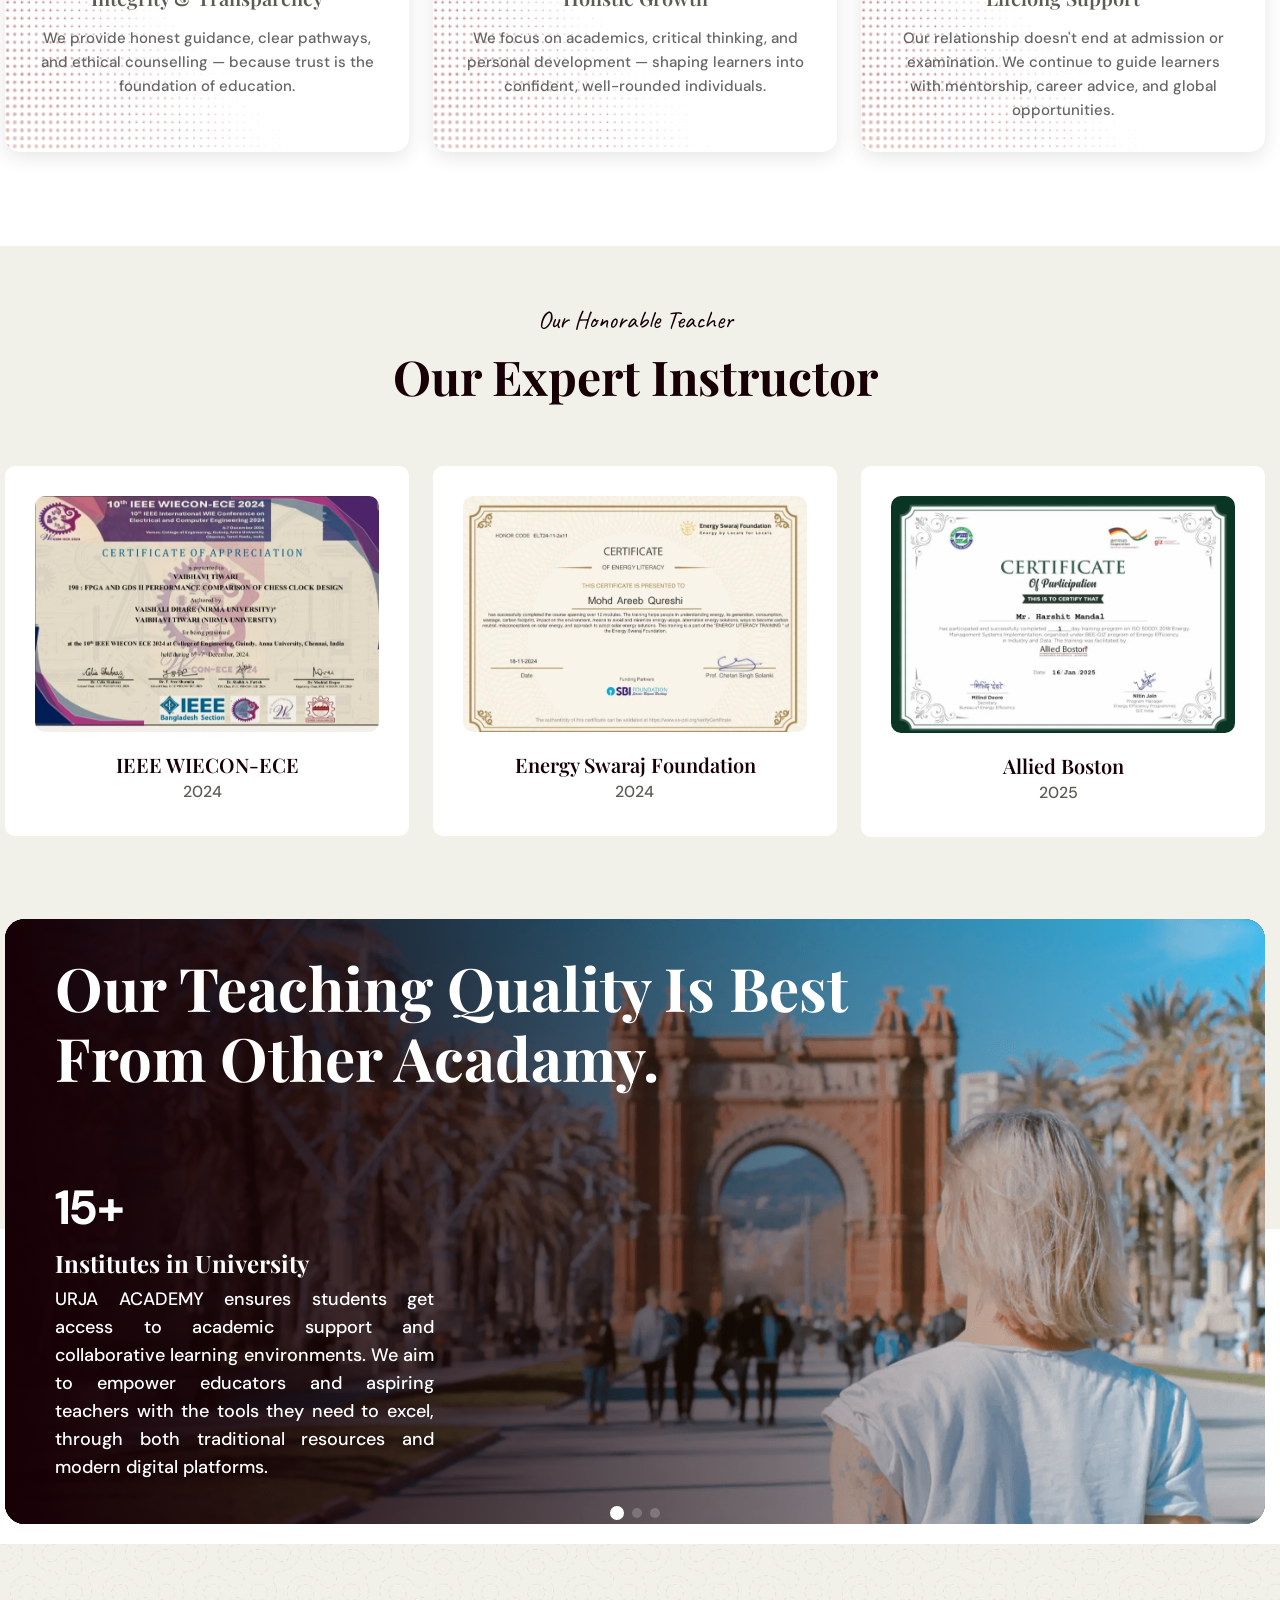
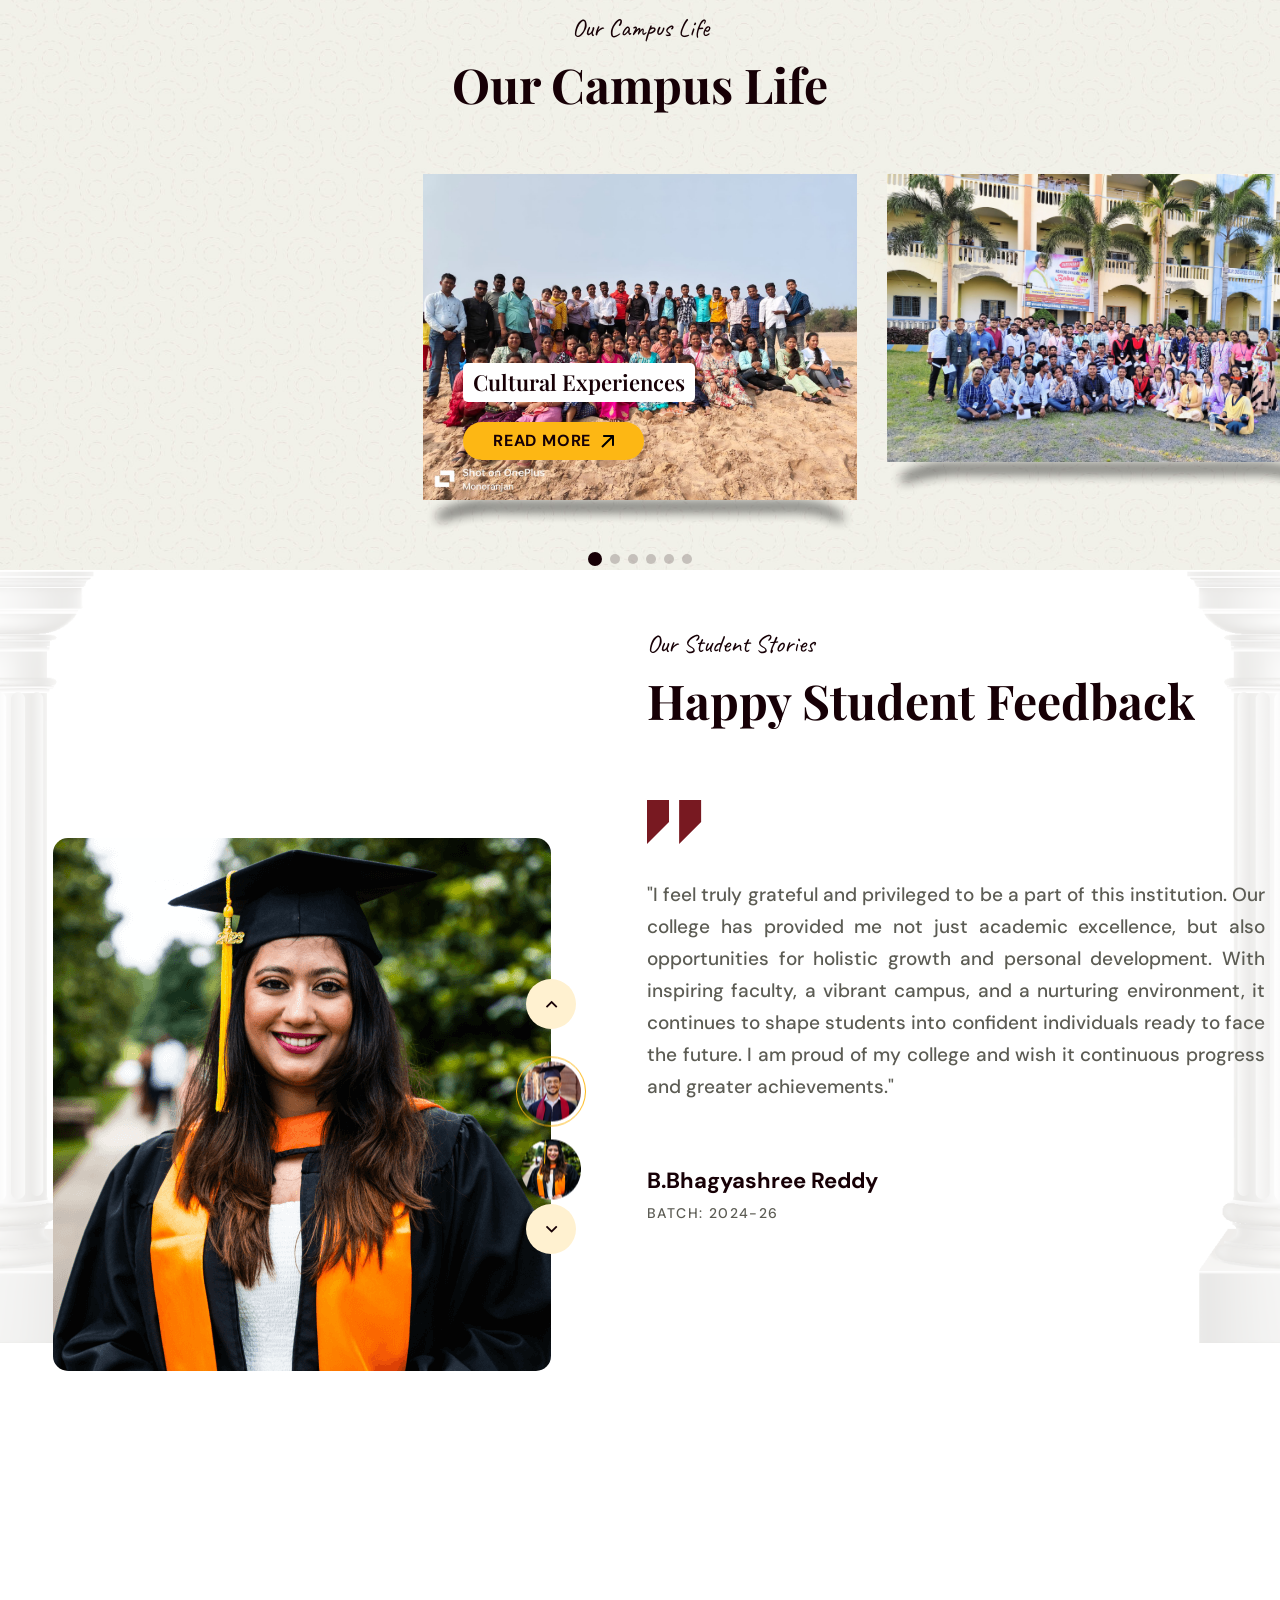
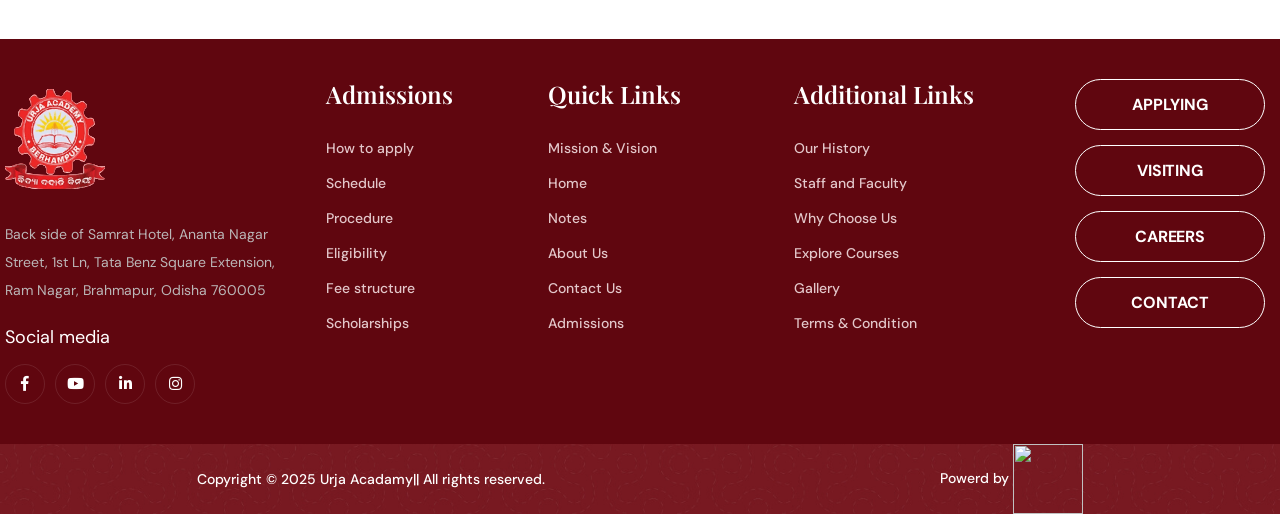
==== commit aa240da9: "Refactor About Us section and update mission and vision statements; remove unused poster files" ====
--- a/index.html
+++ b/index.html
@@ -225,7 +225,7 @@
                                 style="visibility: visible; animation-duration: 0.6s; animation-delay: 200ms; animation-name: fadeInLeft;">
                                 <div class="section-title mb-20">
                                     <span class="sub-title">About Us</span>
-                                    <h1 class="title">Urja Academy – Skill Based Learning</h1>
+                                    <h1 class="title">Urja Academy – The Power of Possibility</h1>
 
                                     <p class="hs-content mt-25">
                                         Founded in 2015, URJA ACADEMY provides flexible, skill-based online programs
@@ -271,10 +271,10 @@
                         <div class="col-lg-8">
                             <div class="section-title text-center mb-65">
                                 <h2 class="title mb-15">our mission and vision</h2>
-                                <p style="text-align: center;">Mission is to empower individuals through high-quality,
-                                    skill-based online education,
-                                    enabling
-                                    them to learn, grow, and succeed in their careers.
+                                <p style="text-align: center;">Mission is to empower individuals through high-quality
+                                    institution — we are a launchpad for dreams.
+                                    Our vision is to become India’s most trusted education and counselling hub,
+                                    recognised globally for shaping futures with care, integrity, and excellence.
                                 </p>
                             </div>
                         </div>
@@ -283,22 +283,26 @@
                         <div class="col-lg-6 mt-30">
                             <div class="mission-vission-item">
                                 <h3 class="xb-item--title">Our Mission</h3>
-                                <p class="xb-item--content">URJA ACADEMY empowers learners through transformative,
-                                    skill-based education, fostering excellence, innovation, and real-world impact.</p>
+                                <p class="xb-item--content">At URJA ACADEMY, our mission is to be more than an
+                                    institution — we are a launchpad for dreams.
+                                    We exist to empower students, educators, and professionals by providing:</p>
                                 <h4 class="xb-item--subtitle">With URJA ACADEMY, you can:</h4>
                                 <ul class="xb-item--list list-unstyled">
-                                    <li><span><img src="assets/img/icon/check.svg" alt=""></span>Connect with a
-                                        community learners.</li>
-                                    <li><span><img src="assets/img/icon/check.svg" alt=""></span>Grow through
-                                        practical, relevant training.</li>
-                                    <li><span><img src="assets/img/icon/check.svg" alt=""></span>Embrace lifelong
-                                        learning and adaptability.</li>
-                                    <li><span><img src="assets/img/icon/check.svg" alt=""></span>Experience
-                                        high-quality, accessible education.</li>
-                                    <li><span><img src="assets/img/icon/check.svg" alt=""></span>Develop critical
+                                    <li><span><img src="assets/img/icon/check.svg" alt=""></span>Expert B.Ed.
+                                        counselling, guiding aspiring teachers toward the right career path.</li>
+                                    <li><span><img src="assets/img/icon/check.svg" alt=""></span>Competitive exam
+                                        preparation and personalised coaching for OSSTET, CTET, OTET, and other key
+                                        examinations.</li>
+                                    <li><span><img src="assets/img/icon/check.svg" alt=""></span>University enrolment
+                                        support, connecting learners to leading colleges and universities in India and
+                                        abroad.</li>
+                                    <li><span><img src="assets/img/icon/check.svg" alt=""></span>Our goal is to create a
+                                        complete ecosystem where learners are guided, trained, and supported from their
+                                        first step in education to their ultimate career destination.</li>
+                                    <!-- <li><span><img src="assets/img/icon/check.svg" alt=""></span>Develop critical
                                         thinking and leadership skills.</li>
                                     <li><span><img src="assets/img/icon/check.svg" alt=""></span>Learn in an inclusive
-                                        online environment.</li>
+                                        online environment.</li> -->
                                 </ul>
                                 <div class="xb-item--shape">
                                     <div class="shape shape--1">
@@ -313,23 +317,29 @@
                         <div class="col-lg-6 mt-30">
                             <div class="mission-vission-item">
                                 <h3 class="xb-item--title">Our Vision</h3>
-                                <p class="xb-item--content">URJA ACADEMY envisions becoming a leading platform in
-                                    skill-based online learning, driving innovation and preparing learners for success
-                                    in a fast-evolving world.</p>
-                                <h4 class="xb-item--subtitle">With URJA ACADEMY, you can:</h4>
+                                <p class="xb-item--content">Our vision is to become India’s most trusted education and
+                                    counselling hub, recognised globally for shaping futures with care, integrity, and
+                                    excellence.
+                                </p>
+                                <h4 class="xb-item--subtitle">With URJA ACADEMY, aspire to:</h4>
                                 <ul class="xb-item--list list-unstyled">
-                                    <li><span><img src="assets/img/icon/check.svg" alt=""></span>Lead through practical,
-                                        real-world skills.</li>
-                                    <li><span><img src="assets/img/icon/check.svg" alt=""></span>Adopt innovative online
-                                        learning methods.</li>
-                                    <li><span><img src="assets/img/icon/check.svg" alt=""></span>Stay ahead with
-                                        future-ready training.</li>
-                                    <li><span><img src="assets/img/icon/check.svg" alt=""></span>Thrive in a diverse and
-                                        digital environment.</li>
-                                    <li><span><img src="assets/img/icon/check.svg" alt=""></span>Collaborate with
+                                    <li><span><img src="assets/img/icon/check.svg" alt=""></span>Be the go-to
+                                        destination for B.Ed. aspirants and competitive exam candidates seeking quality
+                                        coaching and guidance.
+                                    </li>
+                                    <li><span><img src="assets/img/icon/check.svg" alt=""></span>Build a network of top
+                                        Indian and international universities to open global doors for our students.
+                                    </li>
+                                    <li><span><img src="assets/img/icon/check.svg" alt=""></span>Create a platform where
+                                        personalised mentorship and future-focused training go hand-in-hand.</li>
+                                    <li><span><img src="assets/img/icon/check.svg" alt=""></span>Inspire learners to
+                                        become leaders, innovators, and contributors in society, equipped with both
+                                        knowledge and character.</li>
+                                    <!-- <li><span><img src="assets/img/icon/check.svg" alt=""></span>Collaborate with
                                         industry experts and mentors.</li>
                                     <li><span><img src="assets/img/icon/check.svg" alt=""></span>Adapt to the changing
-                                        professional landscape.</li>
+                                        professional landscape.</li> -->
+                                    <br>
                                 </ul>
                                 <div class="xb-item--shape">
                                     <div class="shape shape--1">
@@ -1249,7 +1259,7 @@
     </script>
     <script>
         document.addEventListener("DOMContentLoaded", function () {
-            const text = "URJA ACADEMY\nPathway to Success";
+            const text = "URJA ACADEMY\nWhere Your Ambition Meets the Right Direction!";
             const typewriterElement = document.getElementById("typewriter-text");
             let index = 0;
 
@@ -1265,7 +1275,7 @@
                         typewriterElement.innerHTML = ""; // Clear the text
                         index = 0; // Reset index
                         typeEffect(); // Restart typing
-                    }, 2000); // 2 seconds pause before loop
+                    }, 1000); // 2 seconds pause before loop
                 }
             }
 
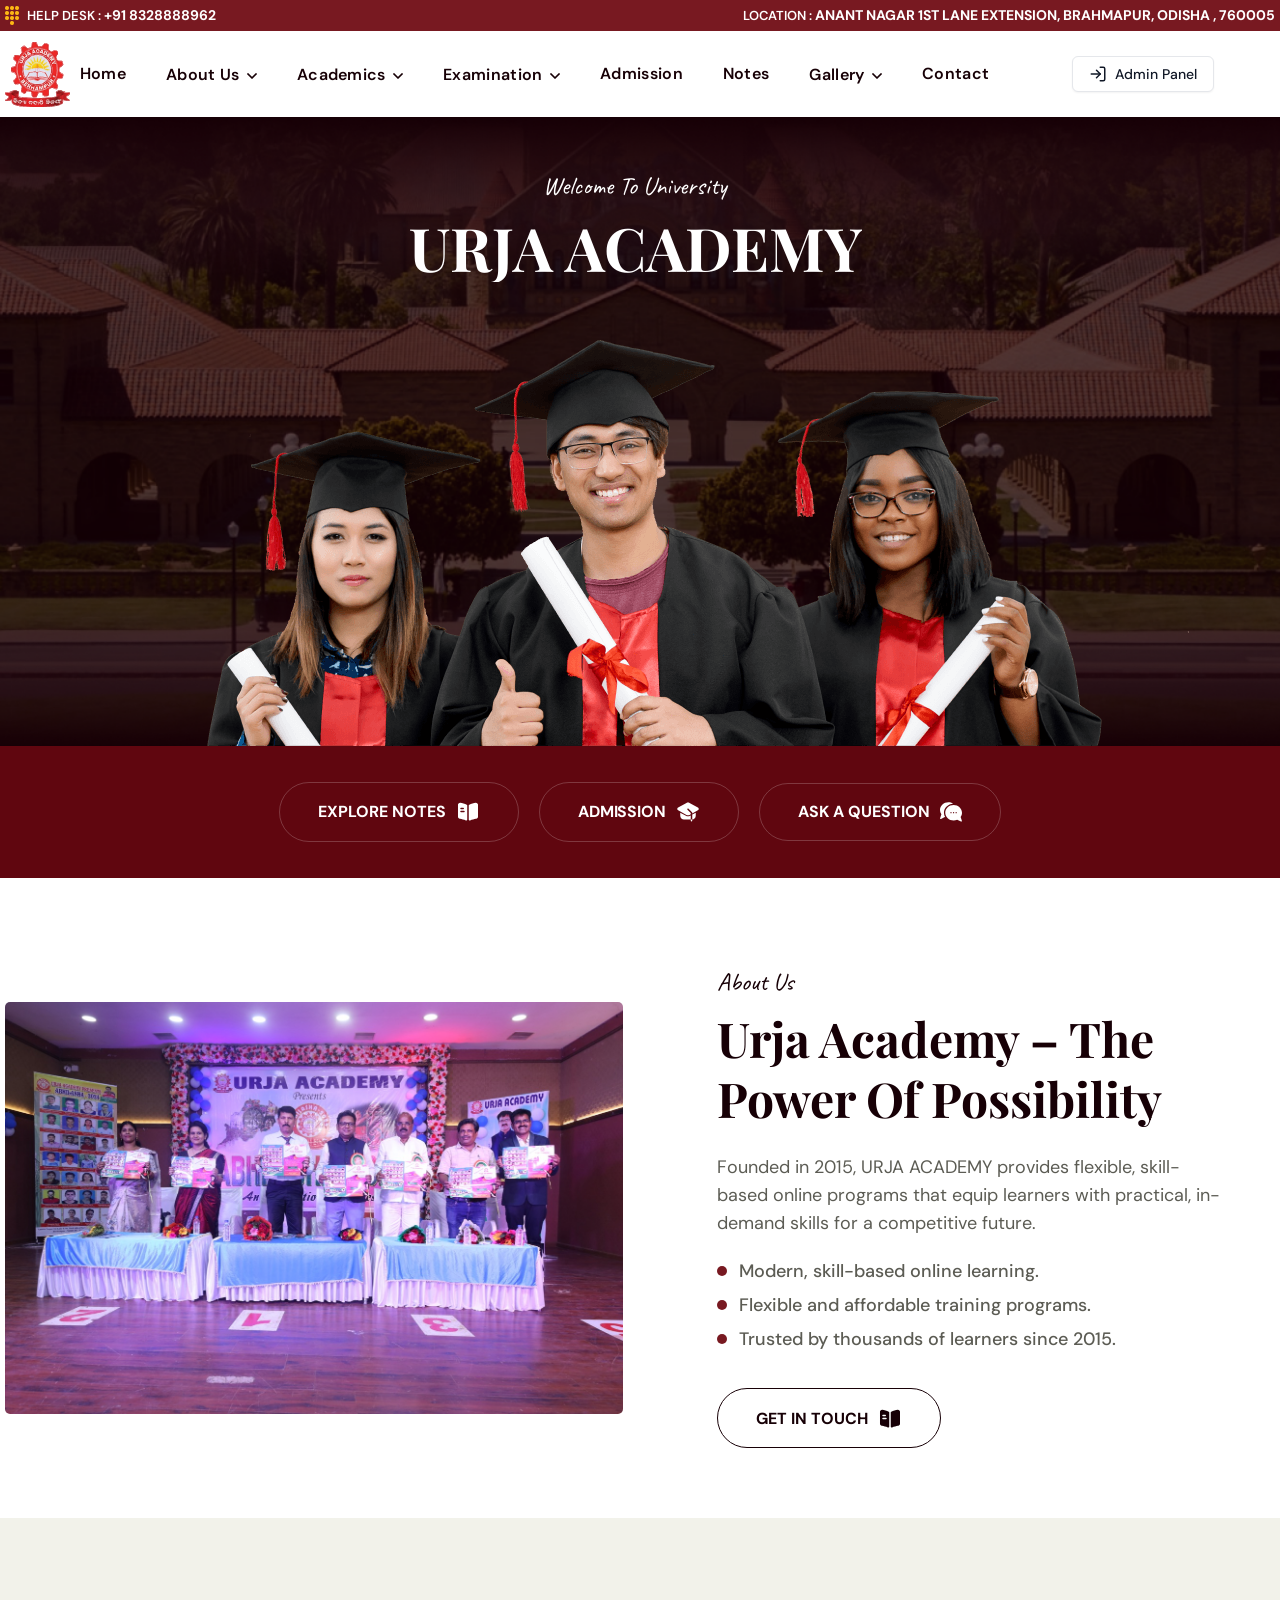
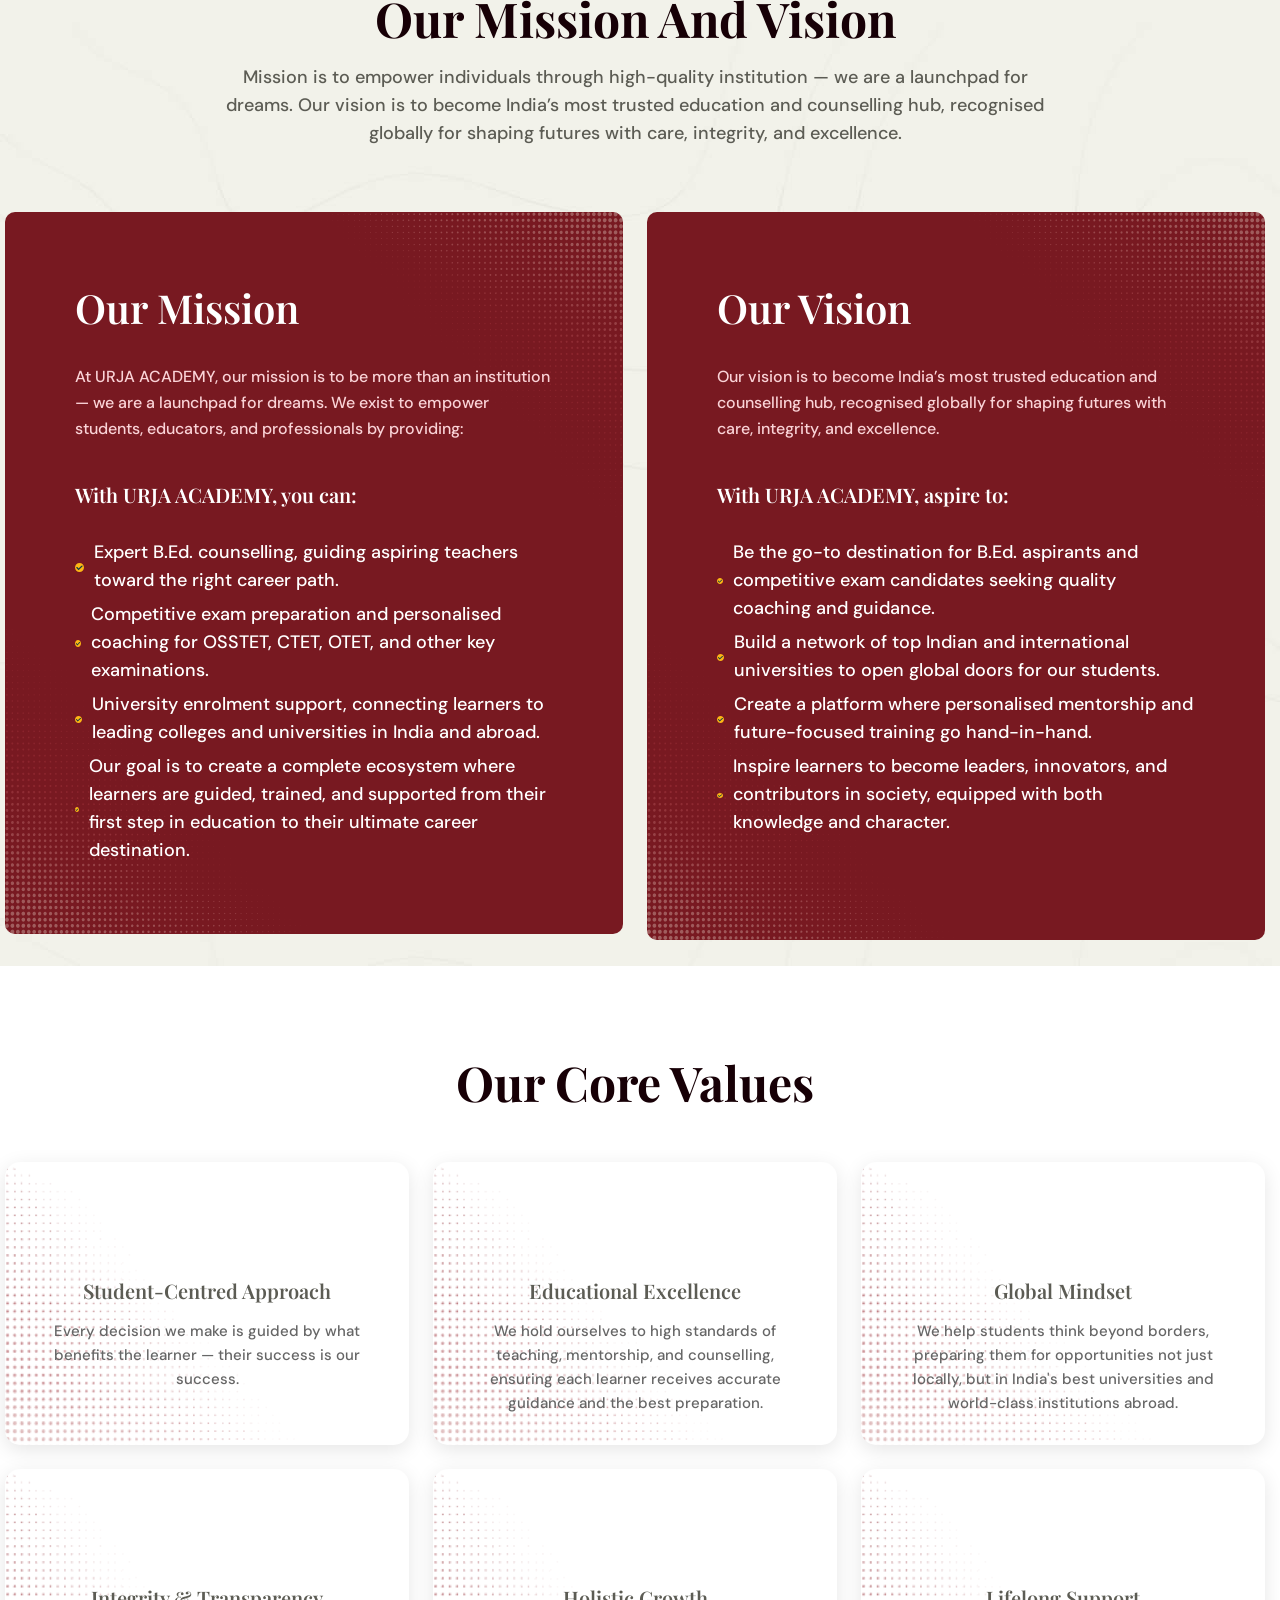
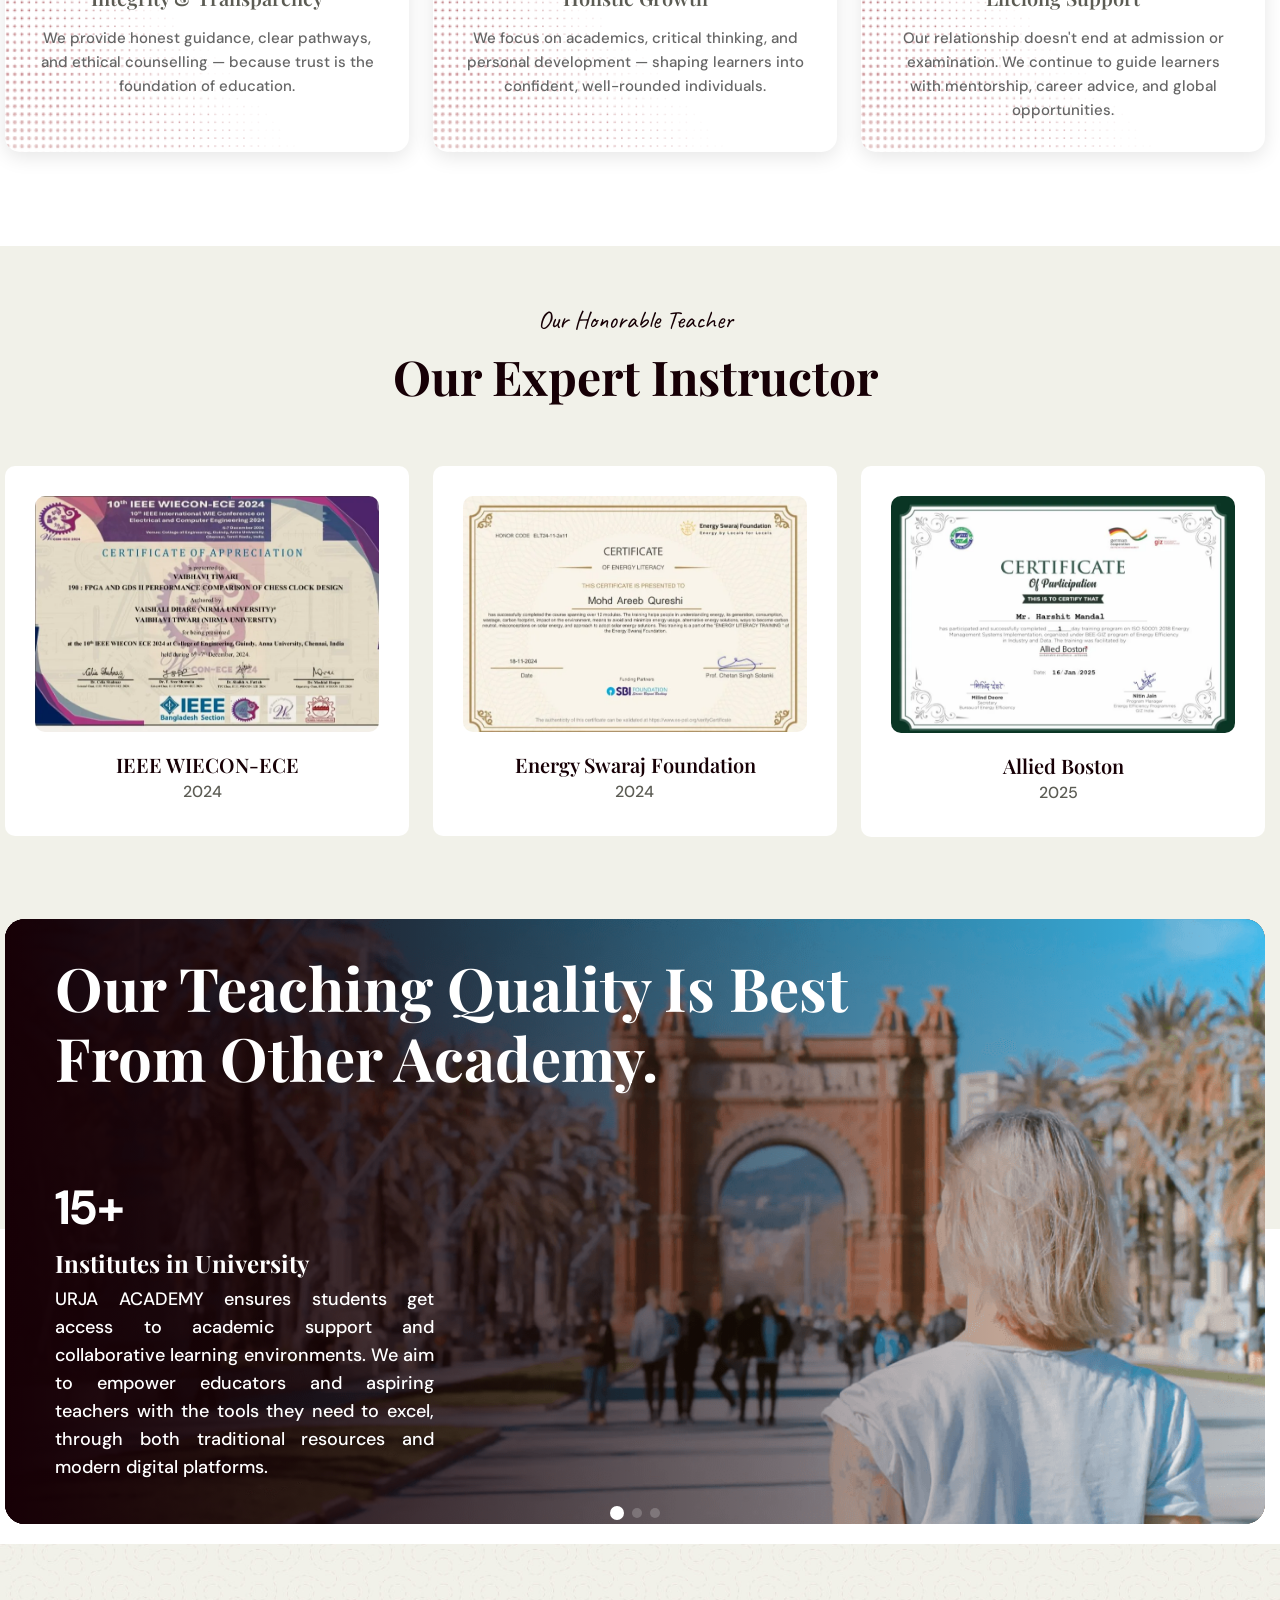
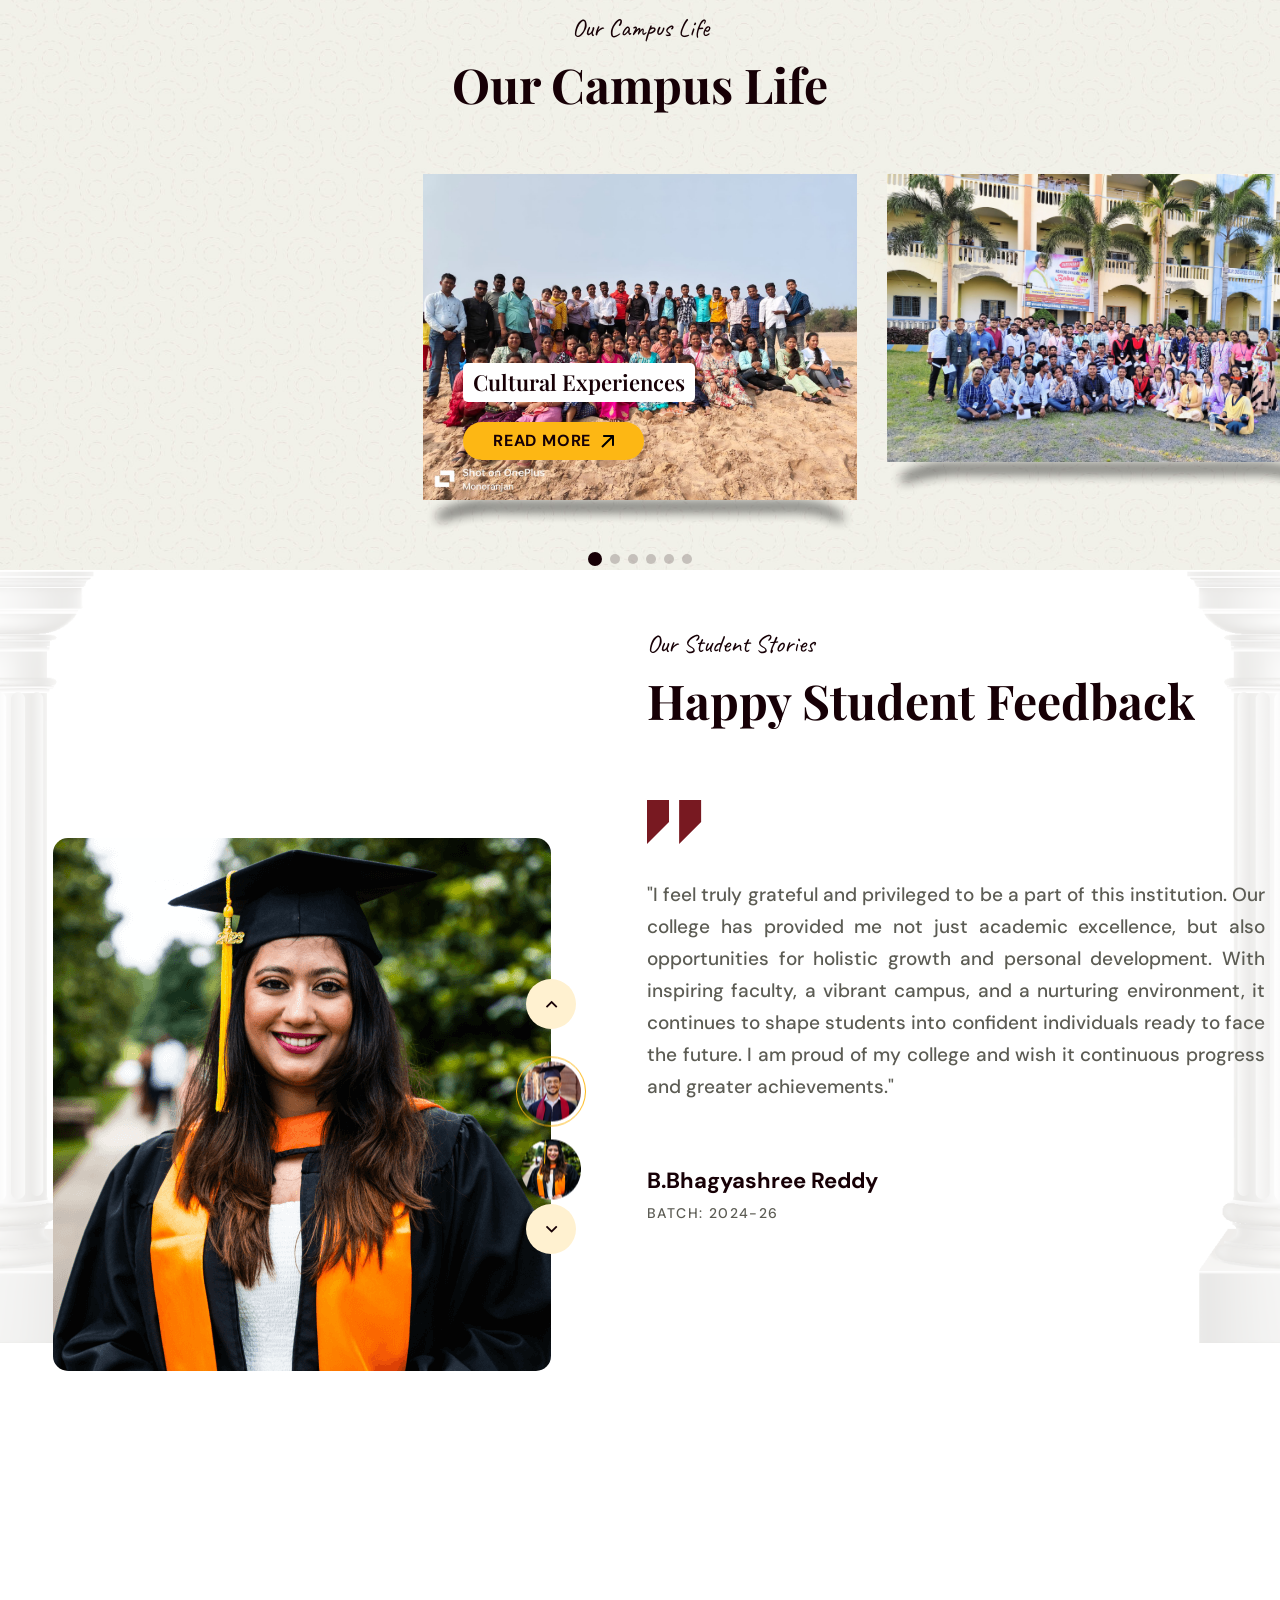
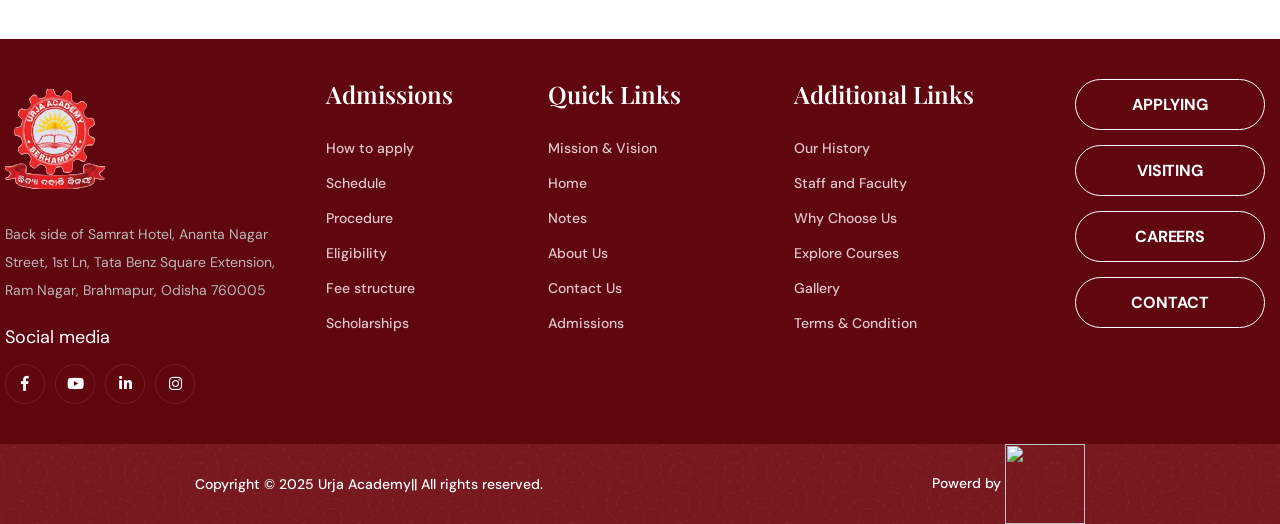
==== commit ec8eb54d: "Refactor code structure for improved readability and maintainability" ====
--- a/index.html
+++ b/index.html
@@ -9,7 +9,7 @@
     <meta name="description" content="">
     <meta name="viewport" content="width=device-width, initial-scale=1, shrink-to-fit=no">
 
-    <title>URJA ACADEMY - BERHAMPUR</title>
+    <title>URJA ACADEMY - BERHAMPUR </title>
 
     <link rel="shortcut icon" href="assets/img/favicon.png" type="images/x-icon" />
 
@@ -636,7 +636,7 @@
                                             <img src="assets/img/feature/feature-img01.png" alt="">
                                         </div>
                                         <h2 class="xb-item--title">our teaching quality is best <br> from other
-                                            Acadamy.</h2>
+                                            Academy.</h2>
                                         <div class="xb-item--holder">
                                             <h3 class="xb-item--number">15+</h3>
                                             <h2 class="xb-item--text">Institutes in University</h2>
@@ -655,7 +655,7 @@
                                             <img src="assets/img/feature/feature-img03.png" alt="">
                                         </div>
                                         <h2 class="xb-item--title">our teaching quality is best <br> rom other
-                                            Acadamy.</h2>
+                                            Academy.</h2>
                                         <div class="xb-item--holder">
                                             <h3 class="xb-item--number">10+</h3>
                                             <h2 class="xb-item--text">Standardized Education</h2>
@@ -674,7 +674,7 @@
                                             <img src="assets/img/feature/feature-img01.png" alt="">
                                         </div>
                                         <h2 class="xb-item--title">our teaching quality is best <br>rom other
-                                            acadamy.</h2>
+                                            academy.</h2>
                                         <div class="xb-item--holder">
                                             <h3 class="xb-item--number">15+</h3>
                                             <h2 class="xb-item--text">Institutes in University</h2>
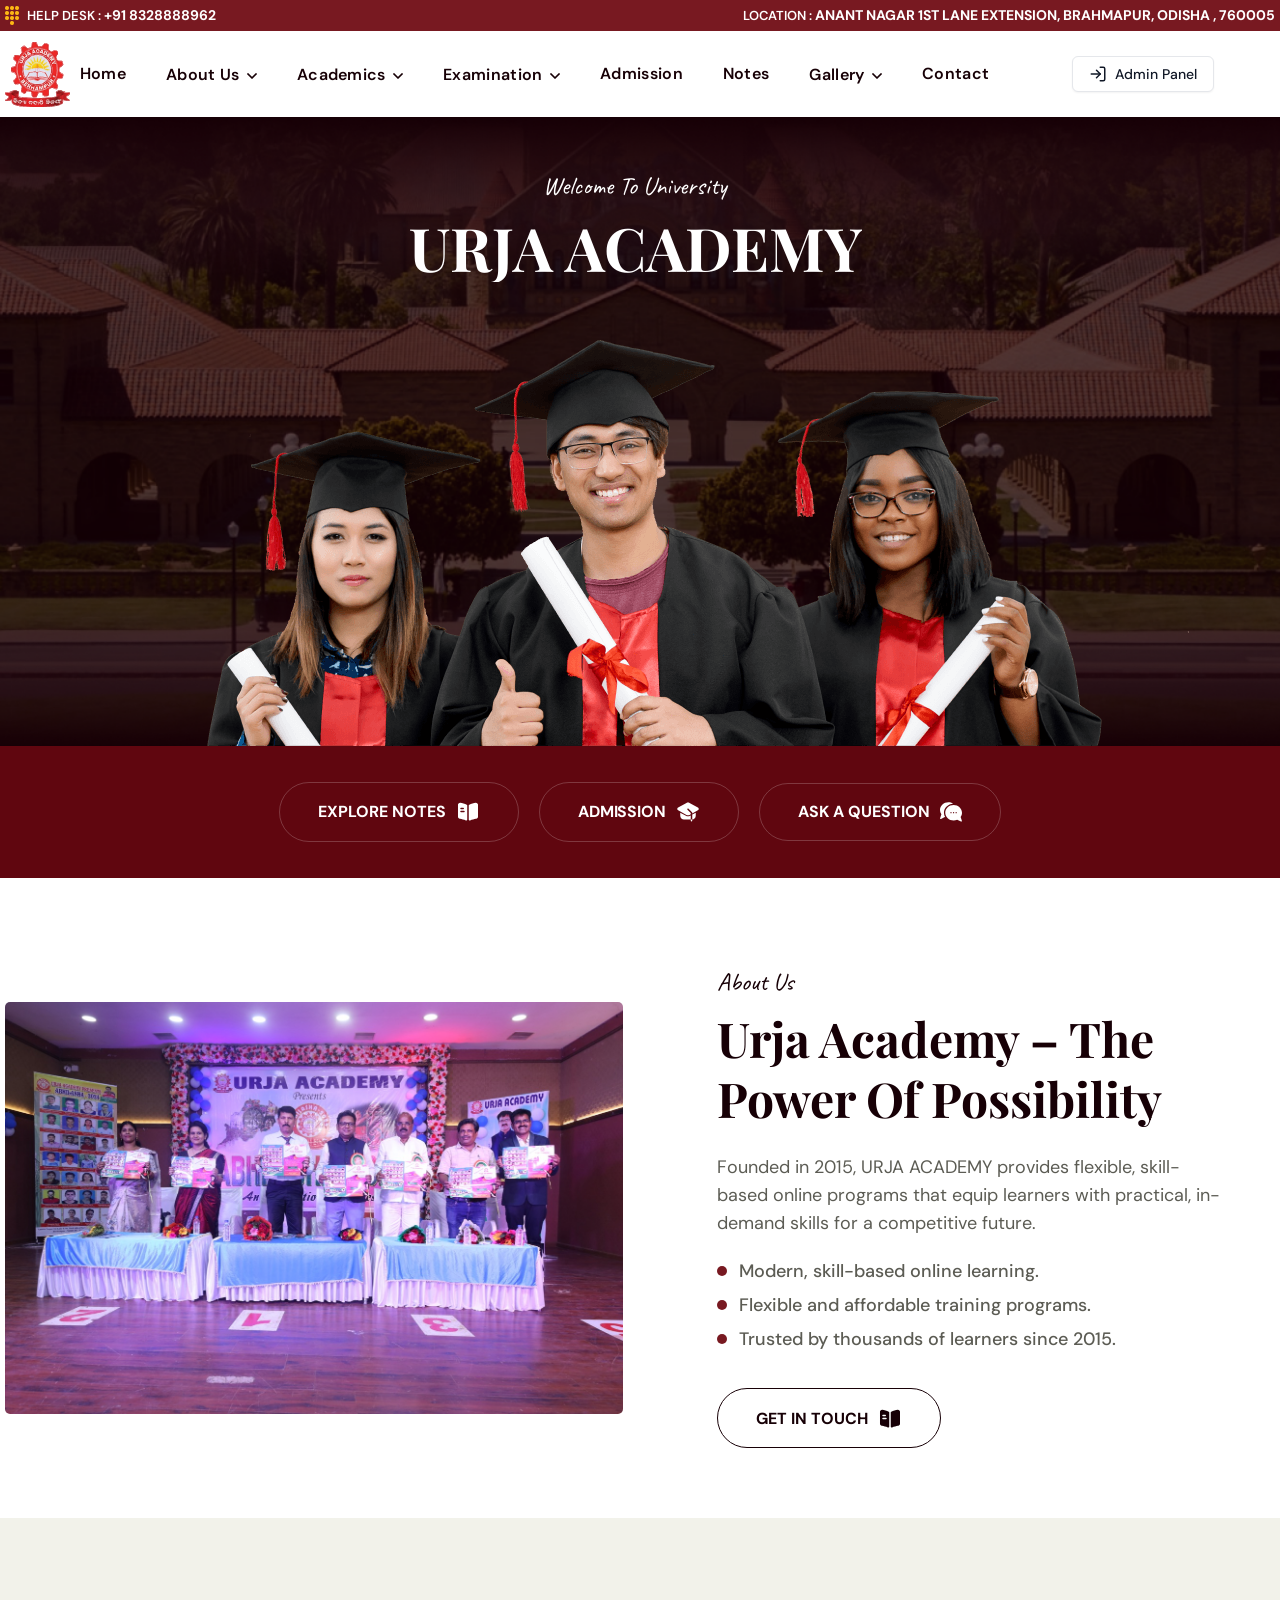
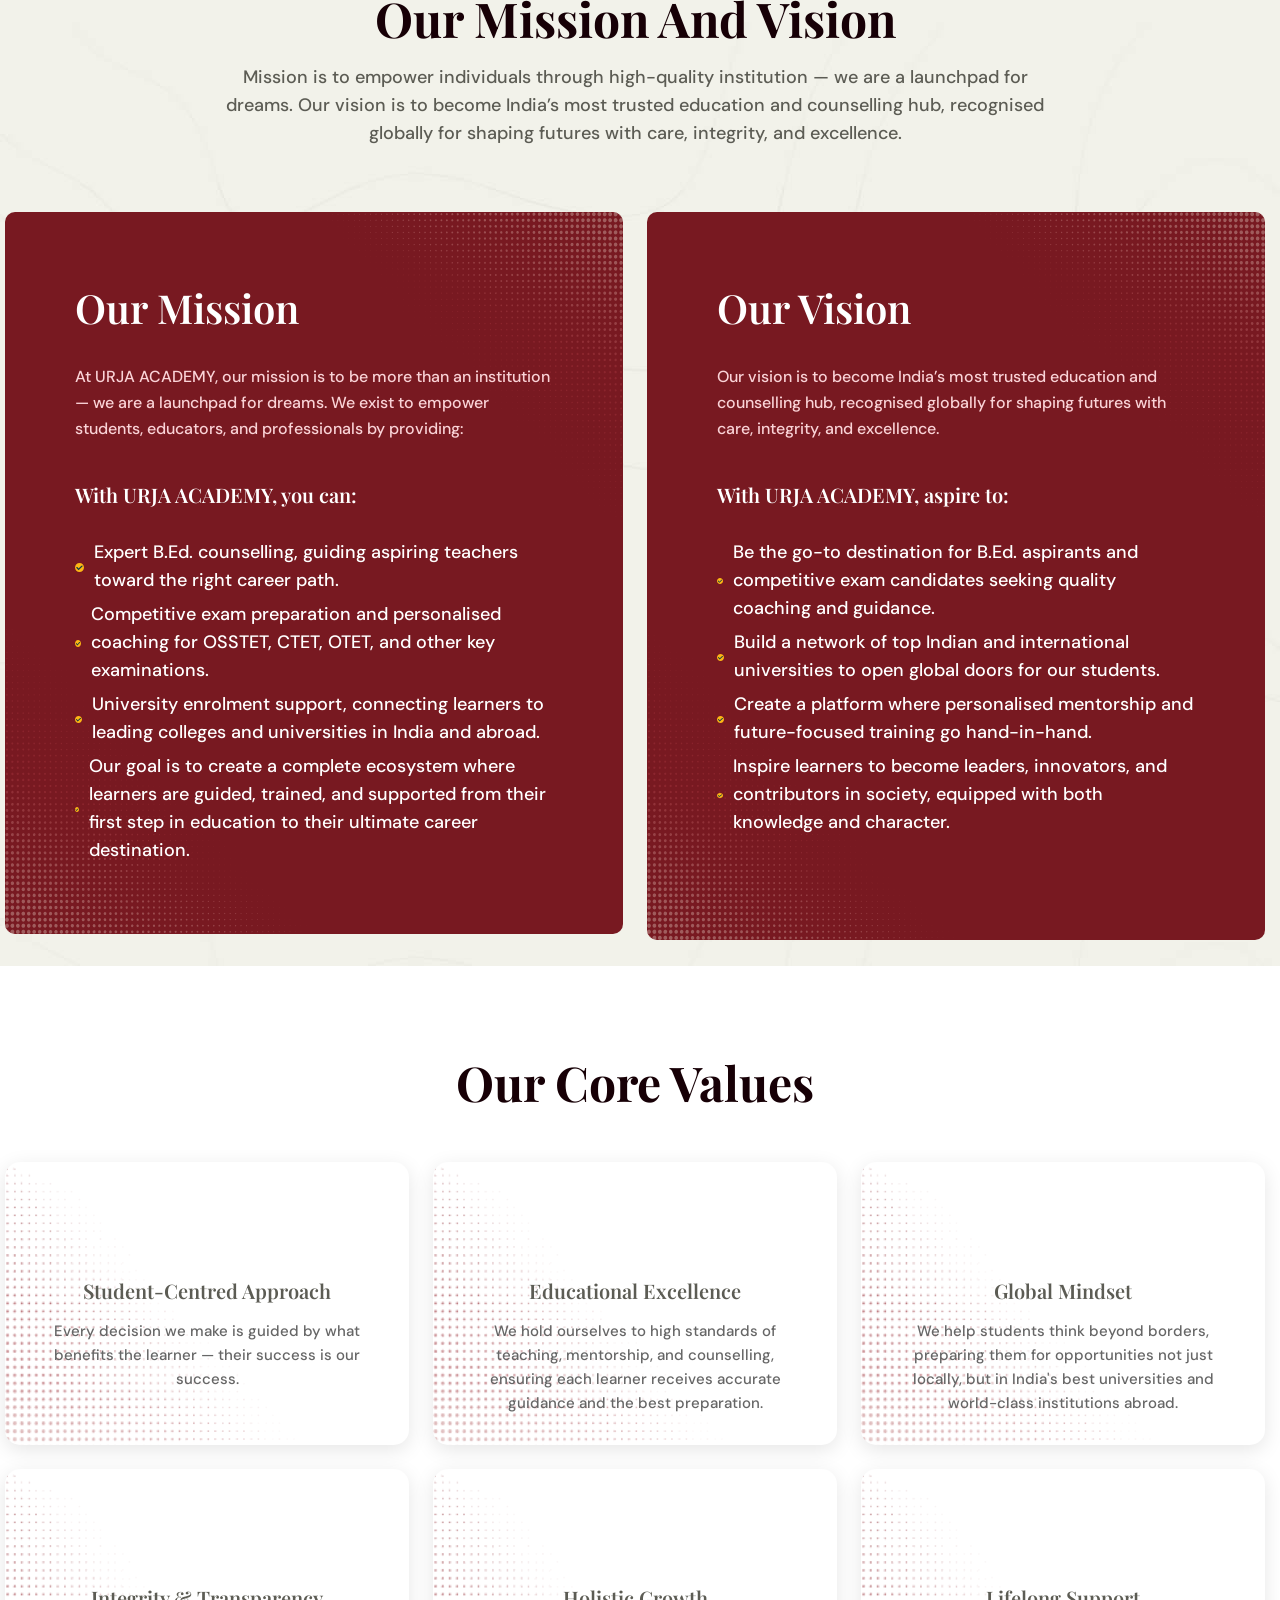
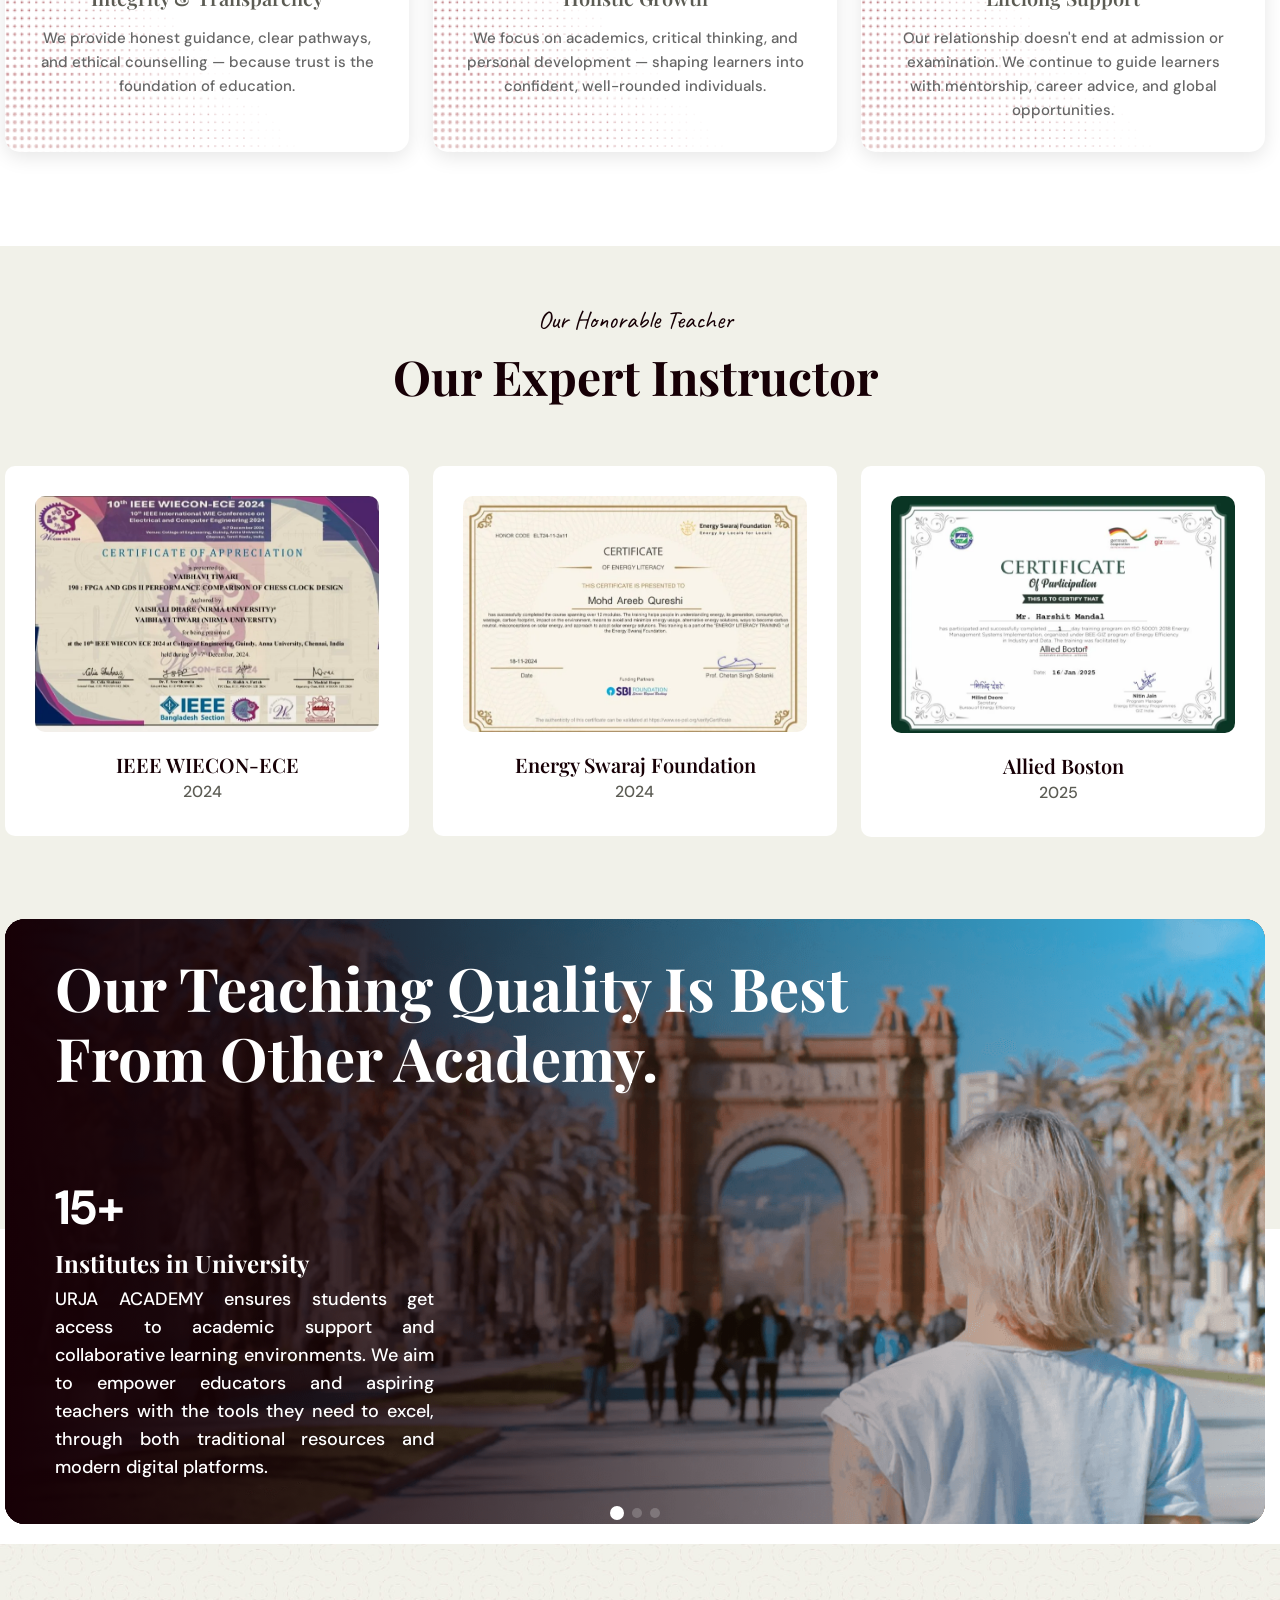
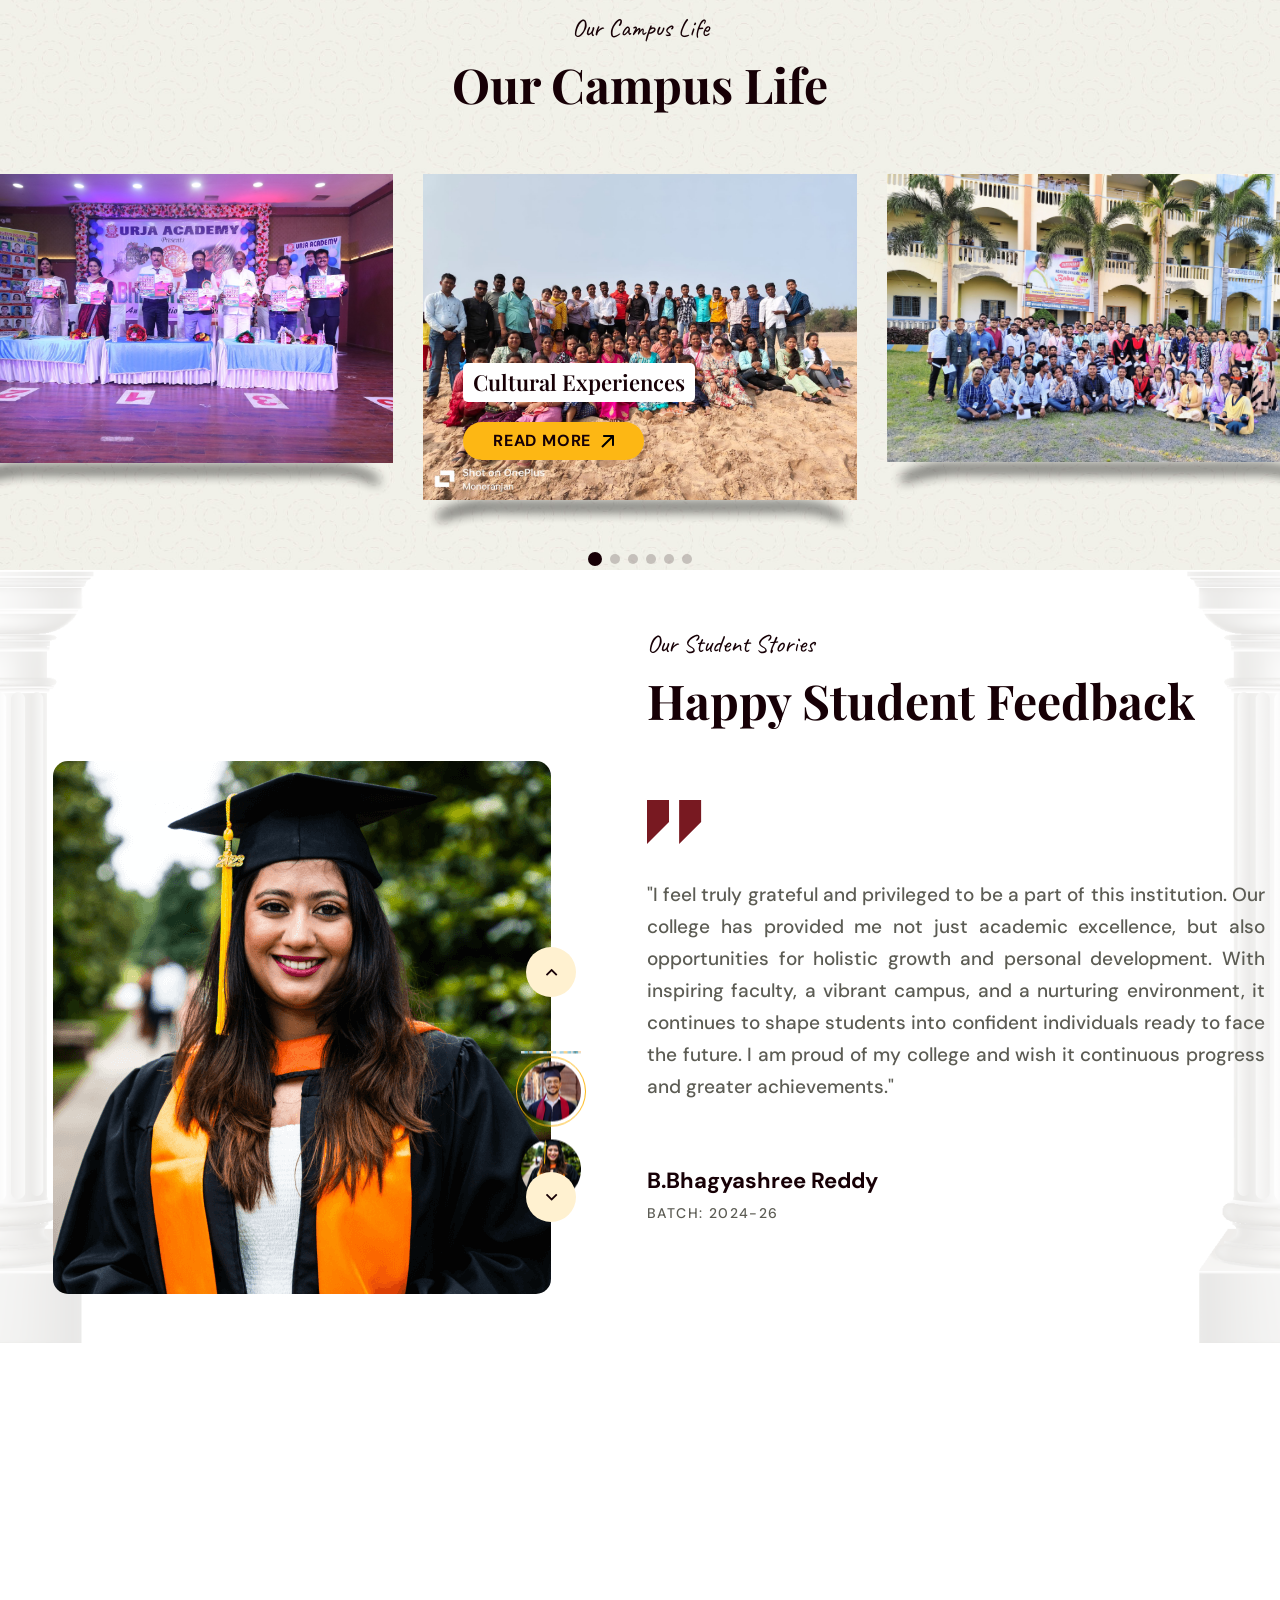
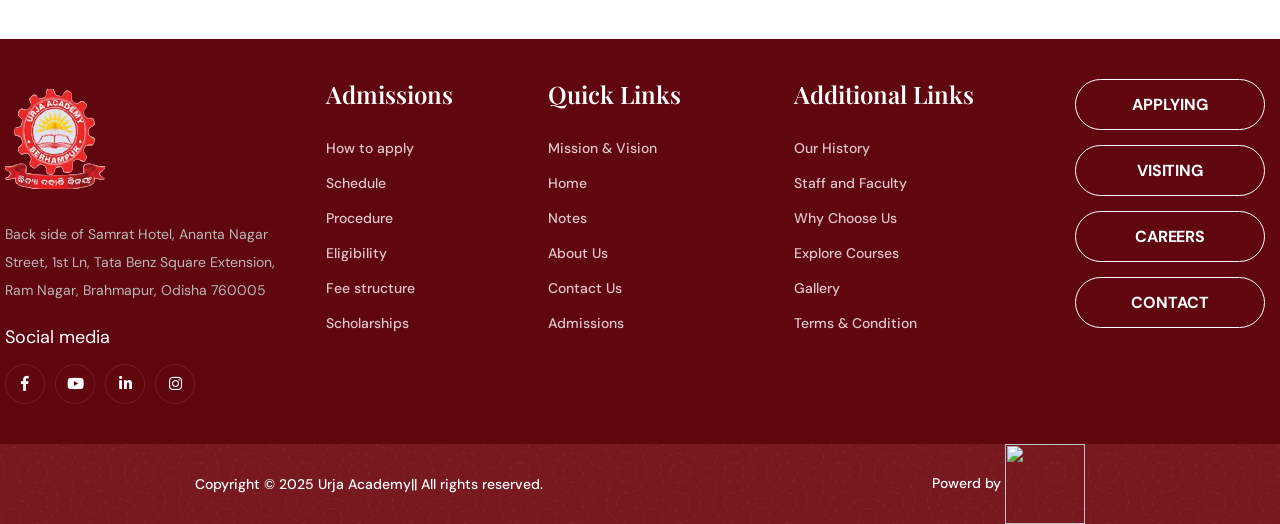
==== commit 26ab9355: "Add Sanjay's profile image to the team assets" ====
--- a/index.html
+++ b/index.html
@@ -864,7 +864,32 @@
                                         </div>
                                         <div class="swiper-slide">
                                             <div class="tes-img">
+                                                <img src="assets/img/team/aranbinda.jpeg" alt="">
+                                            </div>
+                                        </div>
+                                        <div class="swiper-slide">
+                                            <div class="tes-img">
+                                                <img src="assets/img/team/sanjay.jpeg" alt="">
+                                            </div>
+                                        </div>
+                                        <div class="swiper-slide">
+                                            <div class="tes-img">
+                                                <img src="assets/img/team/Sidhida.jpeg" alt="">
+                                            </div>
+                                        </div>
+                                        <div class="swiper-slide">
+                                            <div class="tes-img">
+                                                <img src="assets/img/testimonial/tes-img.png" alt="">
+                                            </div>
+                                        </div>
+                                        <div class="swiper-slide">
+                                            <div class="tes-img">
                                                 <img src="assets/img/testimonial/tes-img04.png" alt="">
+                                            </div>
+                                        </div>
+                                        <div class="swiper-slide">
+                                            <div class="tes-img">
+                                                <img src="assets/img/team/ajita.jpeg" alt="">
                                             </div>
                                         </div>
                                     </div>
@@ -888,7 +913,32 @@
                                         </div>
                                         <div class="swiper-slide">
                                             <div class="testimonial-nav-item">
+                                                <img src="assets/img/team/aranbinda.jpeg" alt="">
+                                            </div>
+                                        </div>
+                                        <div class="swiper-slide">
+                                            <div class="testimonial-nav-item">
+                                                <img src="assets/img/team/sanjay.jpeg" alt="">
+                                            </div>
+                                        </div>
+                                        <div class="swiper-slide">
+                                            <div class="testimonial-nav-item">
+                                                <img src="assets/img/team/Sidhida.jpeg" alt="">
+                                            </div>
+                                        </div>
+                                        <div class="swiper-slide">
+                                            <div class="testimonial-nav-item">
+                                                <img src="assets/img/testimonial/tes-img02.png" alt="">
+                                            </div>
+                                        </div>
+                                        <div class="swiper-slide">
+                                            <div class="testimonial-nav-item">
                                                 <img src="assets/img/testimonial/tes-img03.png" alt="">
+                                            </div>
+                                        </div>
+                                        <div class="swiper-slide">
+                                            <div class="testimonial-nav-item">
+                                                <img src="assets/img/team/ajita.jpeg" alt="">
                                             </div>
                                         </div>
                                     </div>
@@ -1058,26 +1108,7 @@
                                                 <span class="xb-item--desig">Batch: 2023-25</span>
                                             </div>
                                         </div>
-                                        <div class="swiper-slide">
-                                            <div class="xb-item--holder">
-                                                <div class="xb-item--quote mb-35">
-                                                    <img src="assets/img/icon/qua.png" alt="">
-                                                </div>
-                                                <p class="xb-item--content"
-                                                    style="text-align: justify;font-size: 19px;">"I'm part of
-                                                    the 2023-2025 batch pursuing my B.Ed degree at URJA Academy, and I
-                                                    must say it was an excellent experience! The academy provided
-                                                    top-notch guidance and support throughout the course. The faculty
-                                                    were incredibly helpful and understanding, making the learning
-                                                    journey smooth and enjoyable. I'm grateful for the opportunity to
-                                                    study here and would highly recommend URJA Academy to anyone looking
-                                                    to pursue a B.Ed degree."</p>
-                                            </div>
-                                            <div class="xb-item--author mt-60">
-                                                <span class="xb-item--name">Sidhida Panda</span>
-                                                <span class="xb-item--desig">Batch: 2023-25</span>
-                                            </div>
-                                        </div>
+
                                         <div class="swiper-slide">
                                             <div class="xb-item--holder">
                                                 <div class="xb-item--quote mb-35">
